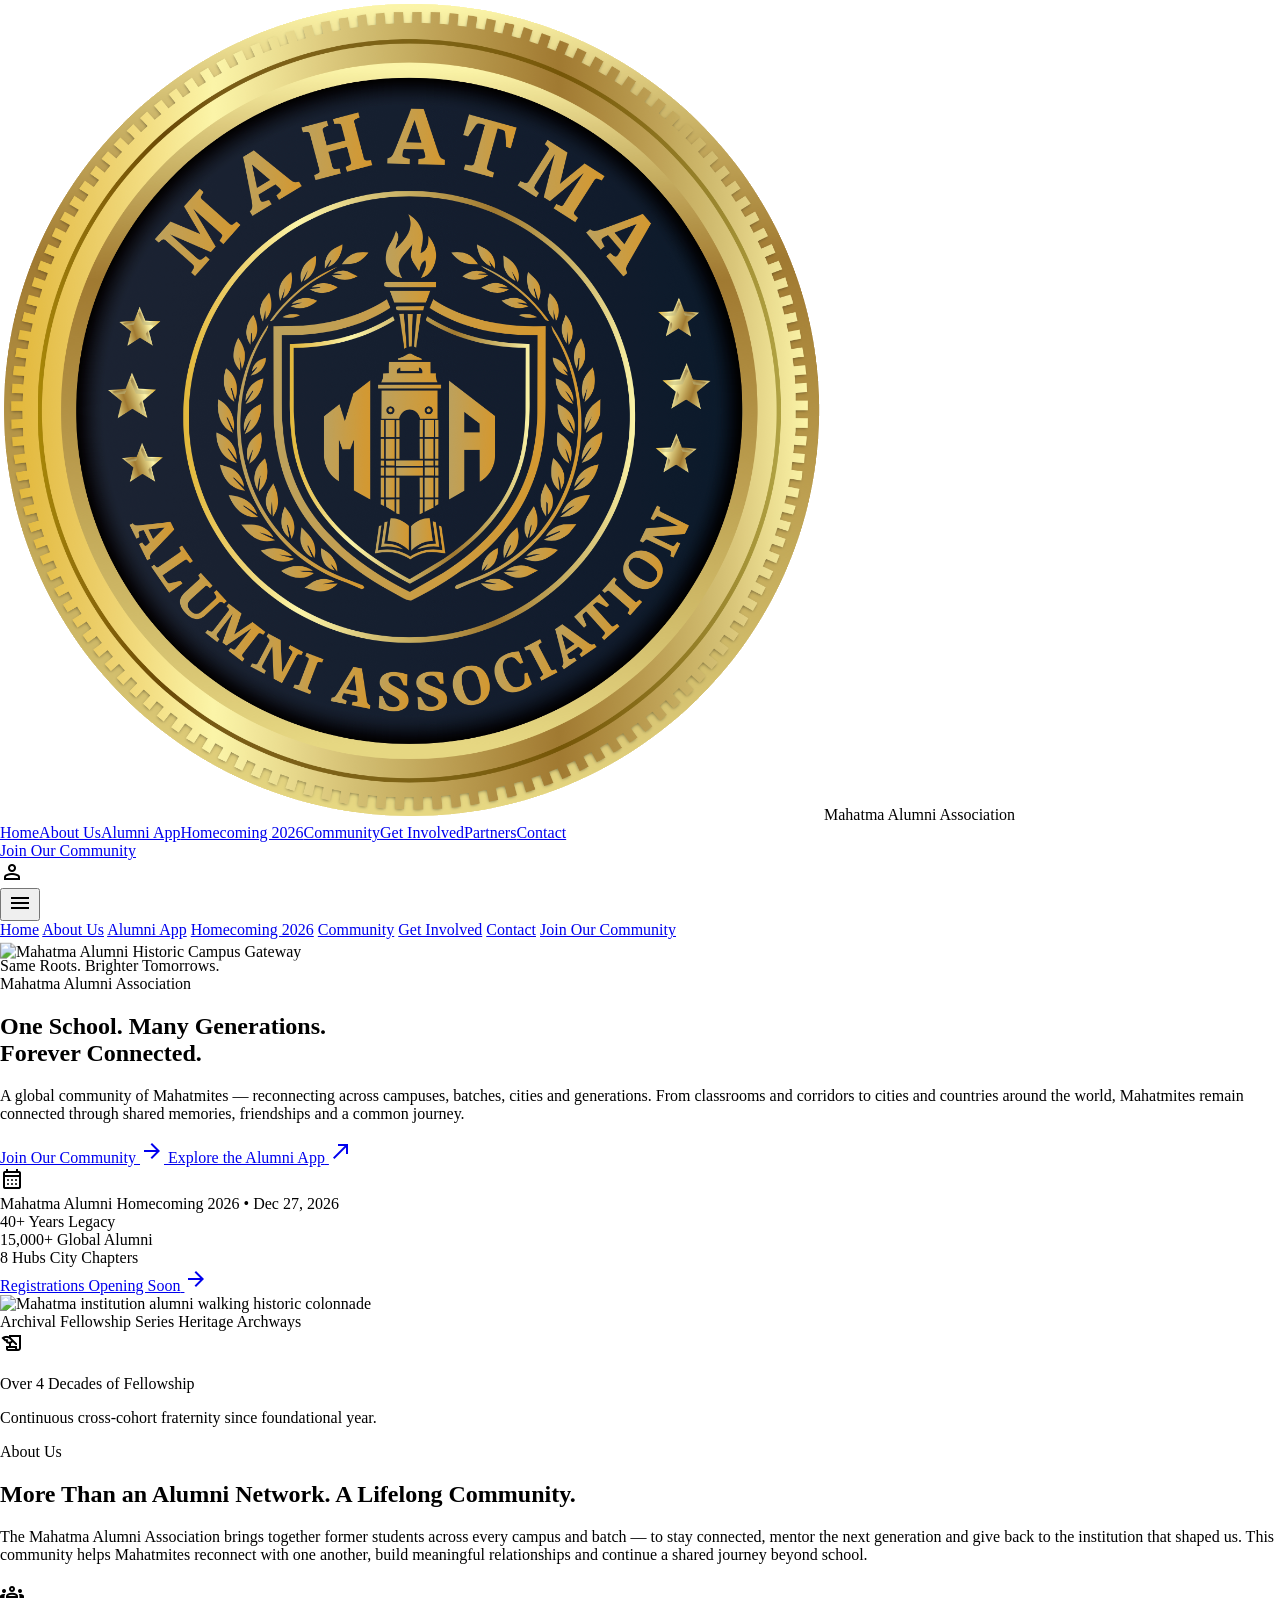
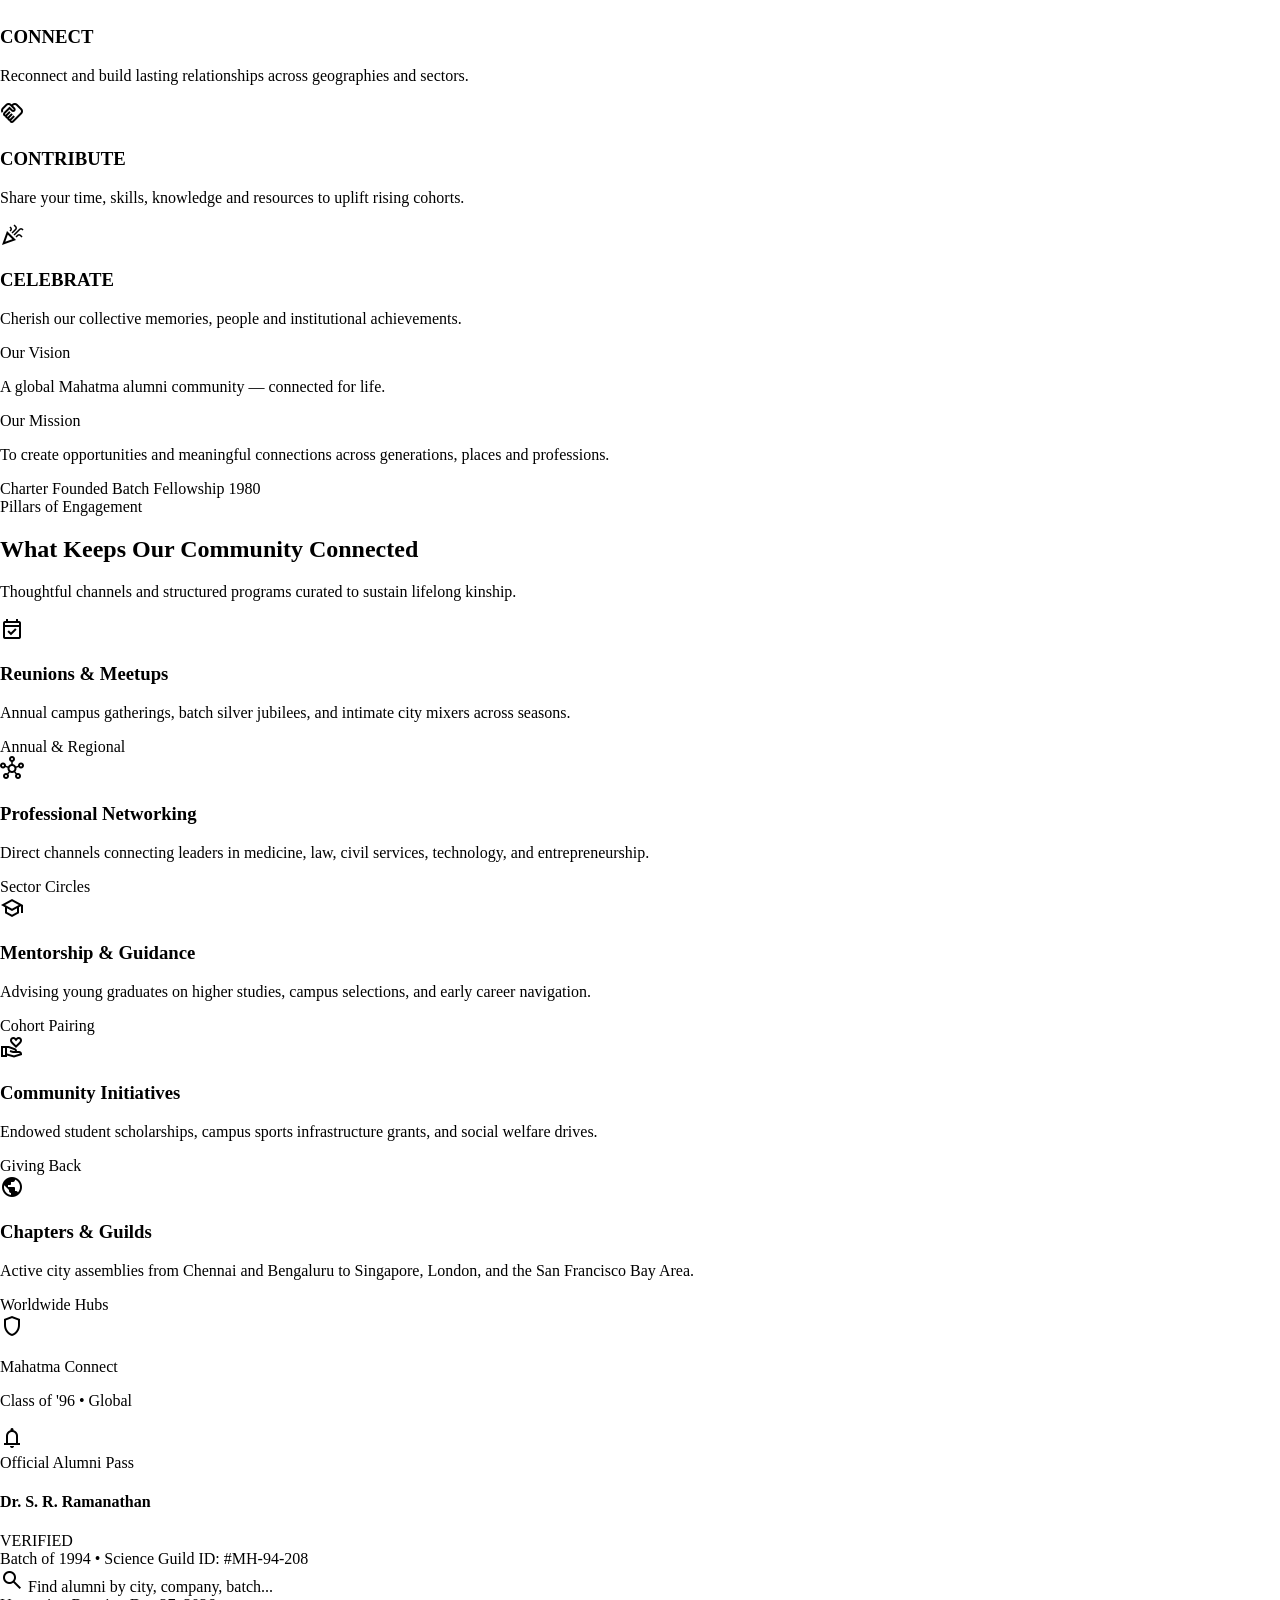
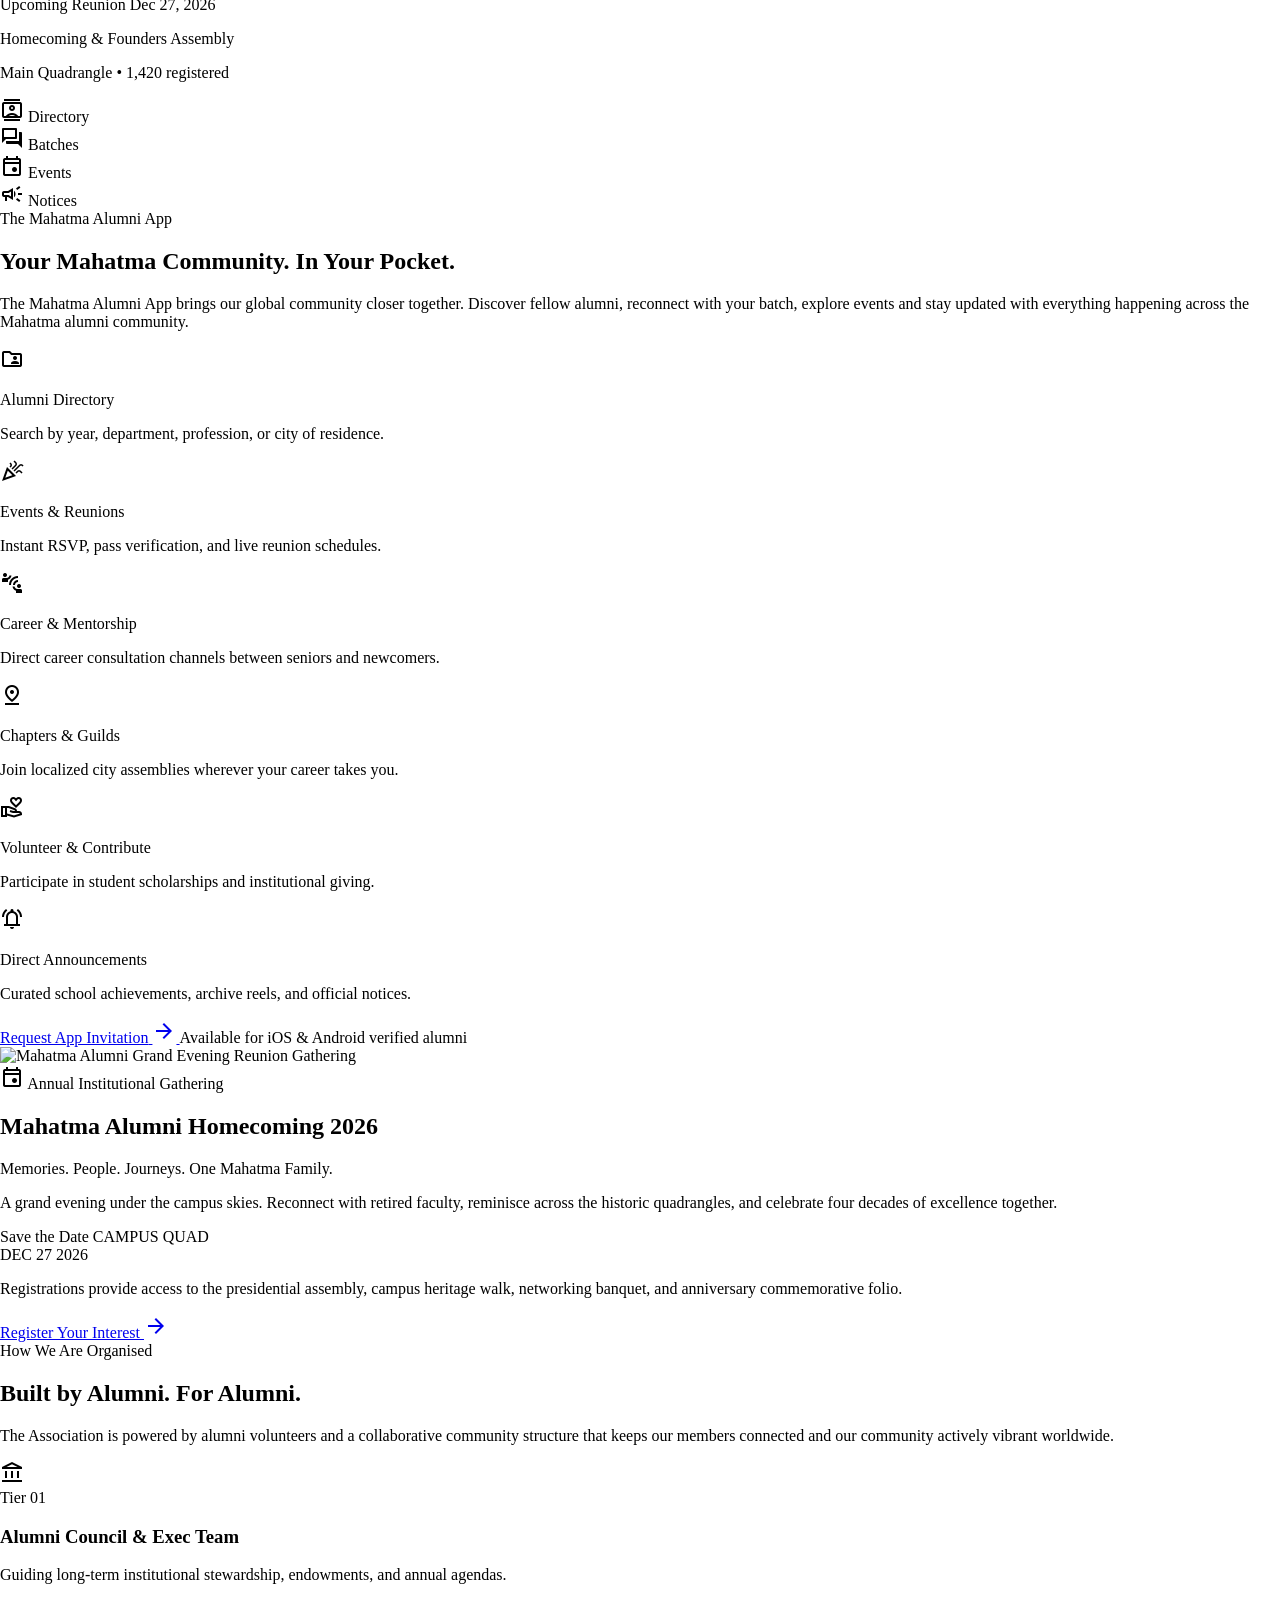
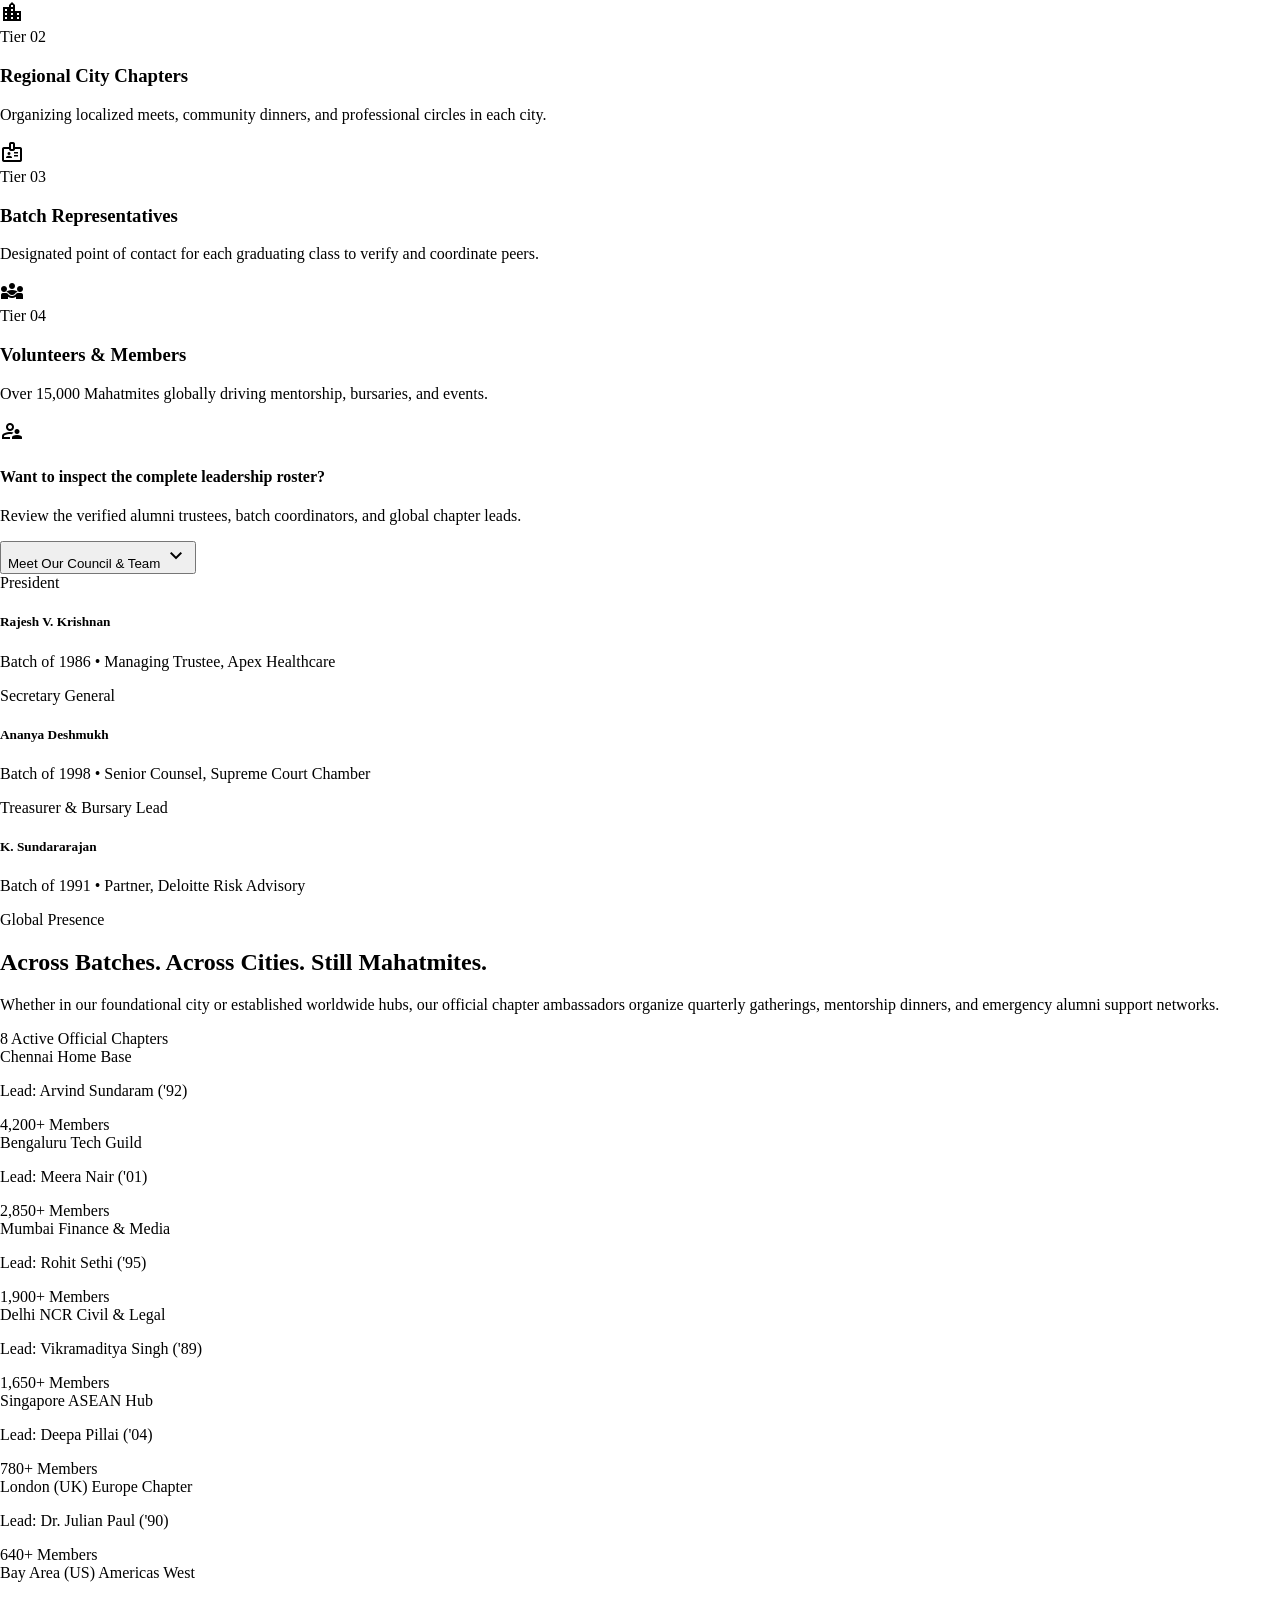
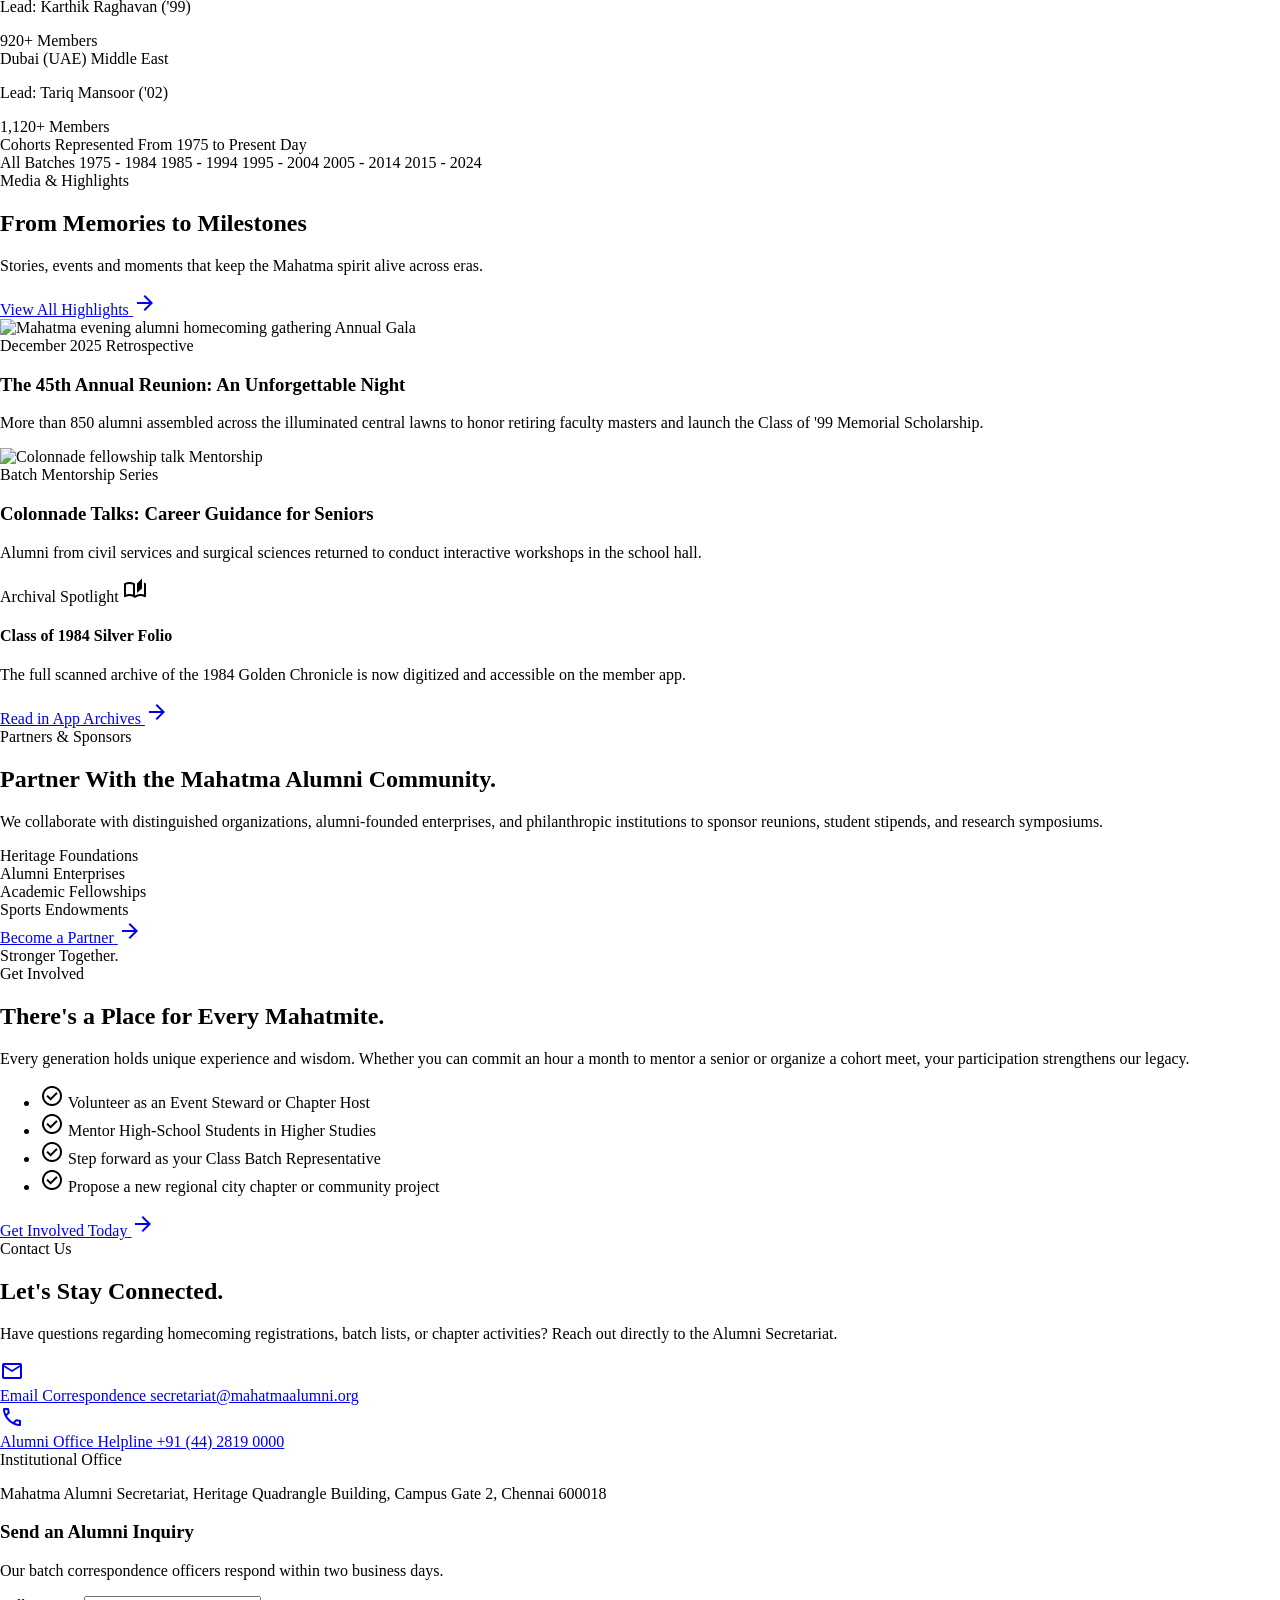
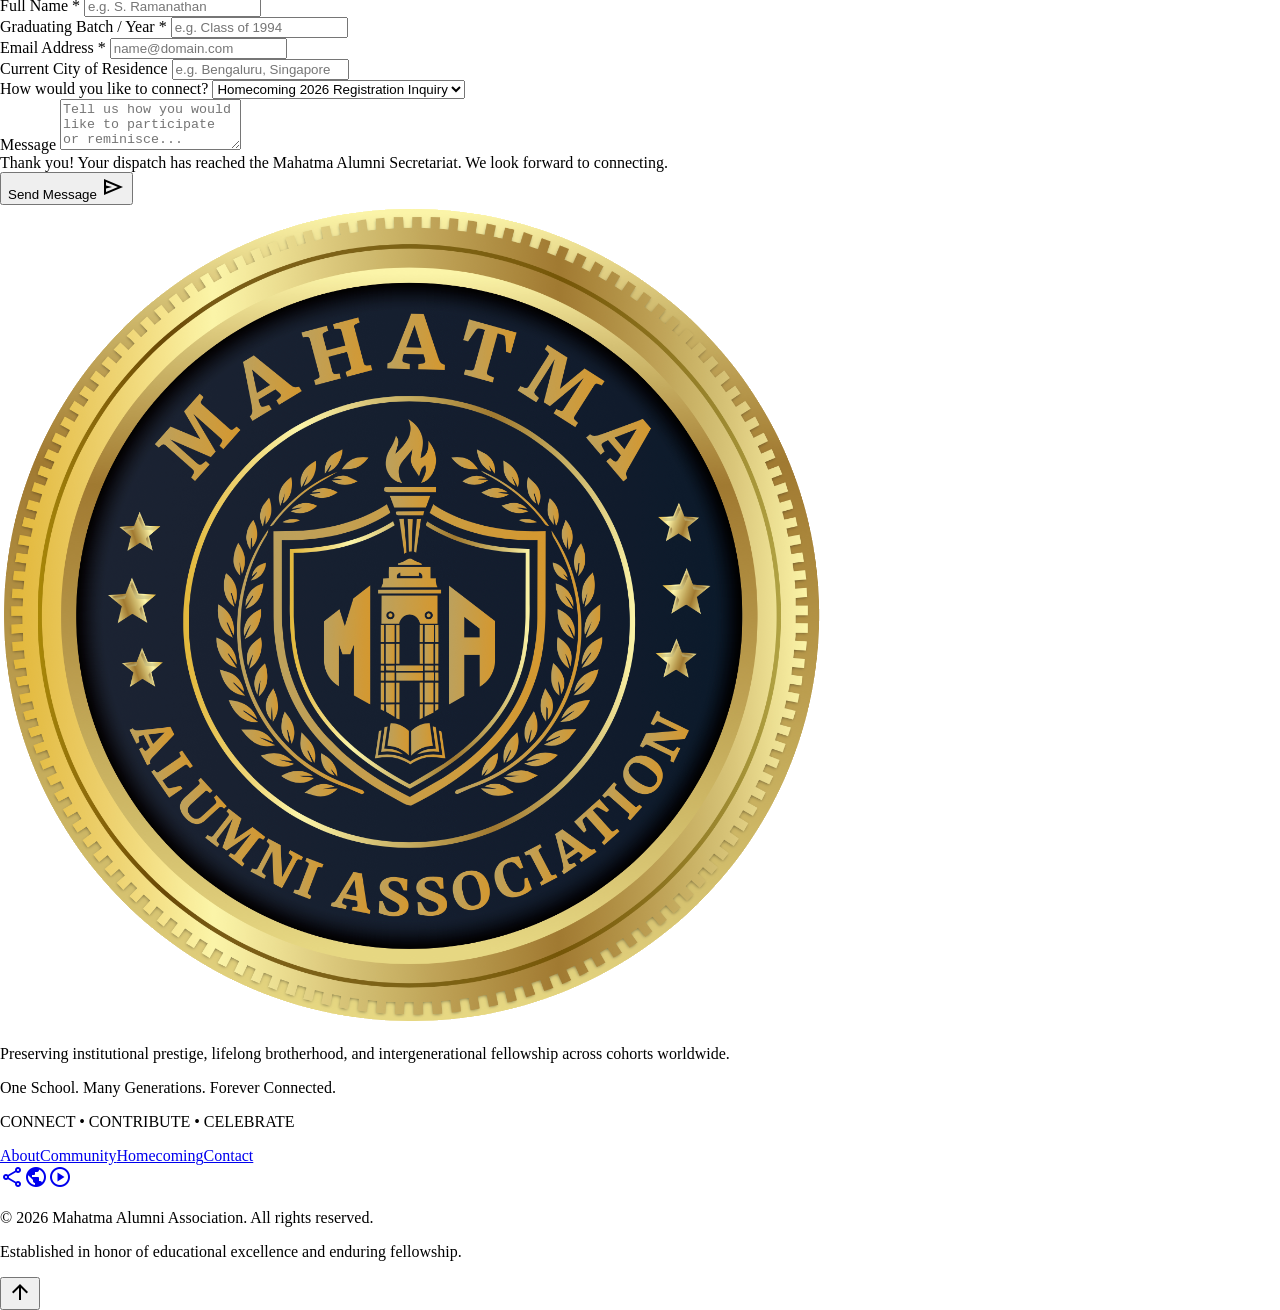
==== index.html @ b3f3a7ac "Initial commit: Mahatma Alumni Association landing page" ====
<!doctype html>

<html lang="en">
  <head>
    <meta charset="utf-8" />
    <meta content="width=device-width, initial-scale=1.0" name="viewport" />
    <meta content="web_standard" name="shell-type" />
    <link
      href="https://fonts.googleapis.com/css2?family=Material+Symbols+Outlined:opsz,wght,FILL,GRAD@20..48,100..700,0..1,-50..200"
      rel="stylesheet"
    />
    <link href="https://fonts.googleapis.com" rel="preconnect" />
    <link crossorigin="" href="https://fonts.gstatic.com" rel="preconnect" />
    <link
      href="https://fonts.googleapis.com/css2?family=DM+Sans:ital,opsz,wght@0,9..40,100..1000;1,9..40,100..1000&amp;family=Noto+Serif:ital,wght@0,100..900;1,100..900&amp;display=swap"
      rel="stylesheet"
    />
    <link
      href="https://fonts.googleapis.com/css2?family=Material+Symbols+Outlined:wght,FILL@100..700,0..1&amp;display=swap"
      rel="stylesheet"
    />
    <link
      rel="icon"
      type="image/png"
      href="assets/images/mahatma_alumni_logo.png"
    />
    <link rel="stylesheet" href="css/style.css" />
    <script src="https://cdn.tailwindcss.com"></script>
    <script src="js/tailwind-config.js"></script>
    <script
      src="https://mahatmaalumni.linkpc.net/widget/mahatma-alumni.js"
      async
    ></script>
    <!-- GSAP & ScrollTrigger CDN -->
    <script src="https://cdnjs.cloudflare.com/ajax/libs/gsap/3.12.5/gsap.min.js"></script>
    <script src="https://cdnjs.cloudflare.com/ajax/libs/gsap/3.12.5/ScrollTrigger.min.js"></script>
    <script src="js/main.js" defer></script>
  </head>
  <body class="bg-surface font-body-md text-on-surface antialiased">
    <!-- Top Scroll Progress Indicator -->
    <div
      id="scroll-progress"
      class="fixed top-0 left-0 h-1 bg-gradient-to-r from-[#C6A75E] via-[#dfc47e] to-[#C6A75E] z-[999] transition-all duration-75 w-0 pointer-events-none"
    ></div>
    <header
      id="header-nav"
      class="fixed top-0 left-0 w-full z-50 bg-primary-container border-b border-[#C6A75E]/20 shadow-[0_1px_8px_rgba(0,0,0,0.04)]"
    >
      <div
        class="h-20 w-full max-w-7xl mx-auto px-gutter-mobile lg:px-gutter flex items-center justify-between gap-space-md"
      >
        <div class="flex items-center gap-space-md shrink-0">
          <img
            alt="Mahatma Alumni Association Logo"
            class="h-10 w-auto object-contain shrink-0"
            src="assets/images/mahatma_alumni_logo.png"
          /><span
            class="hidden xl:block font-headline-sm text-headline-sm text-on-primary tracking-normal border-l border-[#C6A75E]/20 pl-space-md"
            >Mahatma Alumni Association</span
          >
        </div>
        <nav
          class="hidden xl:flex items-center gap-space-md h-full"
          data-active-classes="text-secondary-fixed border-b-2 border-secondary-fixed font-bold"
        >
          <a
            aria-current="page"
            class="h-full inline-flex items-center px-space-xs uppercase tracking-wider transition-colors text-secondary-fixed border-b-2 border-secondary-fixed font-bold"
            data-path="home"
            href="#"
            >Home</a
          ><a
            class="h-full inline-flex items-center px-space-xs font-label-md text-label-md uppercase tracking-wider text-on-primary-container hover:text-on-primary hover:border-b-2 hover:border-[#C6A75E] transition-colors"
            data-path="about-us"
            href="#about-us"
            >About Us</a
          ><a
            class="h-full inline-flex items-center px-space-xs font-label-md text-label-md uppercase tracking-wider text-on-primary-container hover:text-on-primary hover:border-b-2 hover:border-[#C6A75E] transition-colors"
            data-path="alumni-app"
            href="#alumni-app"
            >Alumni App</a
          ><a
            class="h-full inline-flex items-center px-space-xs font-label-md text-label-md uppercase tracking-wider text-on-primary-container hover:text-on-primary hover:border-b-2 hover:border-[#C6A75E] transition-colors"
            data-path="homecoming-2026"
            href="#homecoming-2026"
            >Homecoming 2026</a
          ><a
            class="h-full inline-flex items-center px-space-xs font-label-md text-label-md uppercase tracking-wider text-on-primary-container hover:text-on-primary hover:border-b-2 hover:border-[#C6A75E] transition-colors"
            data-path="community"
            href="#community"
            >Community</a
          ><a
            class="h-full inline-flex items-center px-space-xs font-label-md text-label-md uppercase tracking-wider text-on-primary-container hover:text-on-primary hover:border-b-2 hover:border-[#C6A75E] transition-colors"
            data-path="get-involved"
            href="#get-involved"
            >Get Involved</a
          ><a
            class="h-full inline-flex items-center px-space-xs font-label-md text-label-md uppercase tracking-wider text-on-primary-container hover:text-on-primary hover:border-b-2 hover:border-[#C6A75E] transition-colors"
            data-path="partners"
            href="#partners"
            >Partners</a
          ><a
            class="h-full inline-flex items-center px-space-xs font-label-md text-label-md uppercase tracking-wider text-on-primary-container hover:text-on-primary hover:border-b-2 hover:border-[#C6A75E] transition-colors"
            data-path="contact"
            href="#contact"
            >Contact</a
          >
        </nav>
        <div class="flex items-center gap-space-md shrink-0">
          <a
            class="hidden sm:inline-flex items-center justify-center px-space-md py-space-sm rounded-[10px] bg-secondary-fixed text-primary font-label-md text-label-md uppercase font-bold tracking-wider hover:bg-secondary-fixed-dim transition-colors"
            data-path="join"
            href="#about-us"
            >Join Our Community</a
          >
          <div
            class="w-8 h-8 rounded-full bg-primary flex items-center justify-center"
          >
            <span class="material-symbols-outlined text-on-primary text-[18px]"
              >person</span
            >
          </div>
          <button
            id="mobile-menu-toggle"
            aria-label="Toggle Navigation Menu"
            class="xl:hidden inline-flex items-center justify-center p-space-xs text-on-primary hover:text-secondary-fixed focus:outline-none"
            type="button"
          >
            <span class="material-symbols-outlined text-[28px]">menu</span>
          </button>
        </div>
      </div>
      <!-- Mobile Navigation Drawer -->
      <div
        id="mobile-menu"
        class="hidden xl:hidden bg-primary-container border-t border-[#C6A75E]/20 px-gutter-mobile py-4 flex flex-col gap-3 shadow-lg"
      >
        <a
          class="py-2 text-secondary-fixed font-bold uppercase tracking-wider"
          href="#home"
          >Home</a
        >
        <a
          class="py-2 text-on-primary-container hover:text-on-primary uppercase tracking-wider font-label-md"
          href="#about-us"
          >About Us</a
        >
        <a
          class="py-2 text-on-primary-container hover:text-on-primary uppercase tracking-wider font-label-md"
          href="#alumni-app"
          >Alumni App</a
        >
        <a
          class="py-2 text-on-primary-container hover:text-on-primary uppercase tracking-wider font-label-md"
          href="#homecoming-2026"
          >Homecoming 2026</a
        >
        <a
          class="py-2 text-on-primary-container hover:text-on-primary uppercase tracking-wider font-label-md"
          href="#community"
          >Community</a
        >
        <a
          class="py-2 text-on-primary-container hover:text-on-primary uppercase tracking-wider font-label-md"
          href="#get-involved"
          >Get Involved</a
        >
        <a
          class="py-2 text-on-primary-container hover:text-on-primary uppercase tracking-wider font-label-md"
          href="#contact"
          >Contact</a
        >
        <a
          class="inline-flex items-center justify-center px-4 py-2.5 rounded-lg bg-secondary-fixed text-primary font-label-md uppercase font-bold tracking-wider hover:bg-secondary-fixed-dim transition-colors mt-2"
          href="#about-us"
          >Join Our Community</a
        >
      </div>
    </header>
    <main class="w-full pt-20 bg-surface min-h-screen">
      <div class="flex flex-col w-full">
        <!-- Link for handwritten accent font Caveat -->
        <link href="https://fonts.googleapis.com" rel="preconnect" />
        <link
          crossorigin=""
          href="https://fonts.gstatic.com"
          rel="preconnect"
        />
        <link
          href="https://fonts.googleapis.com/css2?family=Caveat:wght@500;700&amp;display=swap"
          rel="stylesheet"
        />
        <!-- 1. HERO SECTION -->
        <section
          class="relative w-full min-h-[680px] lg:h-[720px] flex items-center overflow-hidden bg-primary -mt-20 pt-20"
          id="home"
        >
          <div class="absolute inset-0 z-0">
            <img
              id="hero-bg-img"
              alt="Mahatma Alumni Historic Campus Gateway"
              class="w-full h-full object-cover object-center filter brightness-[0.78]"
              src="https://lh3.googleusercontent.com/aida-public/[base64]"
            />
            <div
              class="absolute inset-0 bg-gradient-to-r from-primary via-primary/85 to-primary/40 mix-blend-multiply"
            ></div>
            <div
              class="absolute inset-0 bg-gradient-to-t from-primary via-transparent to-primary/50"
            ></div>
          </div>
          <!-- Editorial Accent Ribbon -->
          <div
            id="hero-ribbon"
            class="absolute top-28 right-8 lg:right-24 z-10 hidden md:flex items-center gap-3 floating-badge"
          >
            <span class="w-8 h-[1px] bg-secondary-fixed"></span>
            <span
              class="font-['Caveat'] text-2xl lg:text-3xl text-secondary-fixed tracking-wide select-none drop-shadow-sm"
              >Same Roots. Brighter Tomorrows.</span
            >
          </div>
          <div
            class="relative z-10 w-full max-w-7xl mx-auto px-gutter-mobile lg:px-gutter py-16 lg:py-24"
          >
            <div class="max-w-3xl flex flex-col items-start gap-6">
              <div id="hero-kicker" class="flex items-center gap-3">
                <span class="h-[2px] w-8 bg-secondary-fixed"></span>
                <span
                  class="font-label-md text-label-md uppercase tracking-[0.2em] text-secondary-fixed font-bold"
                  >Mahatma Alumni Association</span
                >
              </div>
              <h1
                id="hero-title"
                class="font-display-lg text-display-lg text-on-primary font-normal leading-[1.08] tracking-tight"
              >
                One School. Many Generations. <br />
                <span class="text-secondary-fixed italic font-normal"
                  >Forever Connected.</span
                >
              </h1>
              <p
                id="hero-desc"
                class="font-body-lg text-body-lg text-on-primary-container max-w-2xl leading-relaxed"
              >
                A global community of Mahatmites — reconnecting across campuses,
                batches, cities and generations. From classrooms and corridors
                to cities and countries around the world, Mahatmites remain
                connected through shared memories, friendships and a common
                journey.
              </p>
              <div id="hero-cta" class="flex flex-wrap items-center gap-4 pt-4">
                <a
                  class="btn-shimmer inline-flex items-center justify-center gap-3 px-8 py-3.5 rounded-lg bg-secondary-fixed text-primary font-label-md text-label-md uppercase tracking-wider font-bold shadow-md hover:bg-secondary-fixed-dim transition-all duration-300 transform hover:-translate-y-0.5"
                  href="#about-us"
                >
                  <span>Join Our Community</span>
                  <span class="material-symbols-outlined text-lg"
                    >arrow_forward</span
                  >
                </a>
                <a
                  class="inline-flex items-center justify-center gap-2 px-7 py-3.5 rounded-lg bg-primary-container/80 backdrop-blur-sm text-on-primary font-label-md text-label-md uppercase tracking-wider hover:bg-primary-container transition-all duration-300 border border-[#C6A75E]/20 transform hover:-translate-y-0.5"
                  href="#alumni-app"
                >
                  <span>Explore the Alumni App</span>
                  <span
                    class="material-symbols-outlined text-base text-secondary-fixed"
                    >north_east</span
                  >
                </a>
              </div>
            </div>
          </div>
        </section>
        <!-- 2. ANNOUNCEMENT STRIP & STATS COUNTER -->
        <aside
          class="w-full bg-primary-container text-on-primary py-4 px-gutter-mobile lg:px-gutter shadow-sm relative z-20 border-y border-[#C6A75E]/15"
        >
          <div
            class="max-w-7xl mx-auto flex flex-col lg:flex-row items-center justify-between gap-4 text-center md:text-left"
          >
            <div class="flex items-center gap-3">
              <div
                class="w-9 h-9 rounded-full bg-primary flex items-center justify-center text-secondary-fixed shrink-0 shadow-inner"
              >
                <span class="material-symbols-outlined text-base"
                  >calendar_month</span
                >
              </div>
              <div class="flex flex-col sm:flex-row sm:items-center sm:gap-2">
                <span
                  class="font-label-md text-label-md uppercase tracking-widest text-on-primary font-bold"
                  >Mahatma Alumni Homecoming 2026</span
                >
                <span
                  class="hidden sm:inline-block text-xs text-secondary-fixed font-semibold"
                  >• Dec 27, 2026</span
                >
              </div>
            </div>
            <!-- Live Animated Stat Counter -->
            <div class="flex items-center gap-5 sm:gap-8 text-center py-1">
              <div class="flex flex-col items-center">
                <span
                  class="font-headline-sm text-lg text-secondary-fixed font-bold stat-counter"
                  data-target="40"
                  data-suffix="+"
                  >40+</span
                >
                <span
                  class="font-caption text-[11px] uppercase tracking-wider text-on-primary-container"
                  >Years Legacy</span
                >
              </div>
              <div class="h-6 w-[1px] bg-[#C6A75E]/25"></div>
              <div class="flex flex-col items-center">
                <span
                  class="font-headline-sm text-lg text-secondary-fixed font-bold stat-counter"
                  data-target="15000"
                  data-suffix="+"
                  >15,000+</span
                >
                <span
                  class="font-caption text-[11px] uppercase tracking-wider text-on-primary-container"
                  >Global Alumni</span
                >
              </div>
              <div class="h-6 w-[1px] bg-[#C6A75E]/25"></div>
              <div class="flex flex-col items-center">
                <span
                  class="font-headline-sm text-lg text-secondary-fixed font-bold stat-counter"
                  data-target="8"
                  data-suffix=" Hubs"
                  >8 Hubs</span
                >
                <span
                  class="font-caption text-[11px] uppercase tracking-wider text-on-primary-container"
                  >City Chapters</span
                >
              </div>
            </div>
            <a
              class="inline-flex items-center gap-2 font-label-md text-label-md uppercase tracking-wider text-secondary-fixed hover:text-on-primary transition-colors group"
              href="#homecoming-2026"
            >
              <span>Registrations Opening Soon</span>
              <span
                class="material-symbols-outlined text-sm group-hover:translate-x-1.5 transition-transform"
                >arrow_forward</span
              >
            </a>
          </div>
        </aside>
        <!-- 3. ABOUT US -->
        <section
          class="w-full bg-surface-container-low text-on-surface py-24 lg:py-28 relative"
          id="about-us"
        >
          <div class="max-w-7xl mx-auto px-gutter-mobile lg:px-gutter">
            <div
              class="grid grid-cols-1 lg:grid-cols-12 gap-12 lg:gap-16 items-start"
            >
              <!-- Left Archival Photographic Plate -->
              <div class="lg:col-span-4 flex flex-col gap-4 gsap-about-photo">
                <div
                  class="relative p-3 bg-surface-container-lowest shadow-xl rounded-lg transform -rotate-1 card-hover-effect cursor-pointer"
                >
                  <div class="overflow-hidden rounded">
                    <img
                      alt="Mahatma institution alumni walking historic colonnade"
                      class="w-full h-80 lg:h-96 object-cover filter contrast-[1.05]"
                      src="https://lh3.googleusercontent.com/aida-public/[base64]"
                    />
                  </div>
                  <div
                    class="pt-3 pb-1 px-1 flex items-center justify-between font-caption text-caption text-on-surface-variant"
                  >
                    <span
                      class="uppercase tracking-widest text-[10px] font-semibold text-secondary"
                      >Archival Fellowship Series</span
                    >
                    <span>Heritage Archways</span>
                  </div>
                </div>
                <div
                  class="bg-surface-container-lowest p-5 rounded-lg shadow-sm flex items-center gap-4 card-hover-effect"
                >
                  <span
                    class="material-symbols-outlined text-secondary text-2xl"
                    >history_edu</span
                  >
                  <div>
                    <p
                      class="font-label-md text-label-md font-bold text-primary"
                    >
                      Over 4 Decades of Fellowship
                    </p>
                    <p
                      class="font-caption text-caption text-on-surface-variant"
                    >
                      Continuous cross-cohort fraternity since foundational
                      year.
                    </p>
                  </div>
                </div>
              </div>
              <!-- Center Narrative & Principles -->
              <div class="lg:col-span-5 flex flex-col gap-6 gsap-reveal-title">
                <div class="flex items-center gap-2">
                  <span class="w-6 h-[1.5px] bg-secondary"></span>
                  <span
                    class="font-label-md text-label-md uppercase tracking-widest text-secondary font-bold"
                    >About Us</span
                  >
                </div>
                <h2
                  class="font-headline-lg text-headline-lg text-primary leading-tight"
                >
                  More Than an Alumni Network. A Lifelong Community.
                </h2>
                <p
                  class="font-body-md text-body-md text-on-surface-variant leading-relaxed"
                >
                  The Mahatma Alumni Association brings together former students
                  across every campus and batch — to stay connected, mentor the
                  next generation and give back to the institution that shaped
                  us. This community helps Mahatmites reconnect with one
                  another, build meaningful relationships and continue a shared
                  journey beyond school.
                </p>
                <div class="flex flex-col gap-4 pt-2">
                  <!-- Connect -->
                  <div
                    class="gsap-about-card card-hover-effect flex items-start gap-4 p-4 rounded-lg bg-surface-container-lowest shadow-sm cursor-pointer"
                  >
                    <div
                      class="w-10 h-10 rounded-full bg-secondary-fixed flex items-center justify-center text-primary shrink-0 shadow-sm"
                    >
                      <span class="material-symbols-outlined text-xl"
                        >groups</span
                      >
                    </div>
                    <div class="flex flex-col">
                      <h3
                        class="font-headline-sm text-headline-sm text-primary"
                      >
                        CONNECT
                      </h3>
                      <p
                        class="font-body-sm text-body-sm text-on-surface-variant"
                      >
                        Reconnect and build lasting relationships across
                        geographies and sectors.
                      </p>
                    </div>
                  </div>
                  <!-- Contribute -->
                  <div
                    class="gsap-about-card card-hover-effect flex items-start gap-4 p-4 rounded-lg bg-surface-container-lowest shadow-sm cursor-pointer"
                  >
                    <div
                      class="w-10 h-10 rounded-full bg-secondary-fixed flex items-center justify-center text-primary shrink-0 shadow-sm"
                    >
                      <span class="material-symbols-outlined text-xl"
                        >handshake</span
                      >
                    </div>
                    <div class="flex flex-col">
                      <h3
                        class="font-headline-sm text-headline-sm text-primary"
                      >
                        CONTRIBUTE
                      </h3>
                      <p
                        class="font-body-sm text-body-sm text-on-surface-variant"
                      >
                        Share your time, skills, knowledge and resources to
                        uplift rising cohorts.
                      </p>
                    </div>
                  </div>
                  <!-- Celebrate -->
                  <div
                    class="gsap-about-card card-hover-effect flex items-start gap-4 p-4 rounded-lg bg-surface-container-lowest shadow-sm cursor-pointer"
                  >
                    <div
                      class="w-10 h-10 rounded-full bg-secondary-fixed flex items-center justify-center text-primary shrink-0 shadow-sm"
                    >
                      <span class="material-symbols-outlined text-xl"
                        >celebration</span
                      >
                    </div>
                    <div class="flex flex-col">
                      <h3
                        class="font-headline-sm text-headline-sm text-primary"
                      >
                        CELEBRATE
                      </h3>
                      <p
                        class="font-body-sm text-body-sm text-on-surface-variant"
                      >
                        Cherish our collective memories, people and
                        institutional achievements.
                      </p>
                    </div>
                  </div>
                </div>
              </div>
              <!-- Right Vision & Mission Plaque -->
              <div
                class="lg:col-span-3 flex flex-col gap-6 bg-primary-container text-on-primary p-7 rounded-xl shadow-lg relative overflow-hidden card-hover-effect"
              >
                <div
                  class="pulse-aura absolute -top-10 -right-10 w-32 h-32 bg-secondary/25 rounded-full blur-2xl pointer-events-none"
                ></div>
                <div class="flex flex-col gap-2">
                  <span
                    class="font-label-md text-label-md uppercase tracking-widest text-secondary-fixed font-semibold"
                    >Our Vision</span
                  >
                  <p
                    class="font-headline-sm text-headline-sm text-on-primary leading-snug"
                  >
                    A global Mahatma alumni community — connected for life.
                  </p>
                </div>
                <div class="w-full h-[1px] bg-secondary-fixed/20 my-2"></div>
                <div class="flex flex-col gap-2">
                  <span
                    class="font-label-md text-label-md uppercase tracking-widest text-secondary-fixed font-semibold"
                    >Our Mission</span
                  >
                  <p
                    class="font-body-md text-body-md text-on-primary-container leading-relaxed"
                  >
                    To create opportunities and meaningful connections across
                    generations, places and professions.
                  </p>
                </div>
                <div class="pt-6 mt-auto">
                  <div
                    class="p-4 rounded-lg bg-primary text-secondary-fixed flex flex-col gap-1"
                  >
                    <span
                      class="font-caption text-caption tracking-widest uppercase text-on-primary-container"
                      >Charter Founded</span
                    >
                    <span
                      class="font-headline-sm text-headline-sm text-secondary-fixed"
                      >Batch Fellowship 1980</span
                    >
                  </div>
                </div>
              </div>
            </div>
          </div>
        </section>
        <!-- 4. WHAT KEEPS OUR COMMUNITY CONNECTED -->
        <section
          id="pillars"
          class="w-full bg-surface-container-lowest text-on-surface py-24"
        >
          <div class="max-w-7xl mx-auto px-gutter-mobile lg:px-gutter">
            <div
              class="text-center max-w-2xl mx-auto flex flex-col items-center gap-3 mb-16 gsap-reveal-title"
            >
              <span
                class="font-label-md text-label-md uppercase tracking-[0.2em] text-secondary font-bold"
                >Pillars of Engagement</span
              >
              <h2 class="font-display-sm text-display-sm text-primary">
                What Keeps Our Community Connected
              </h2>
              <p class="font-body-md text-body-md text-on-surface-variant">
                Thoughtful channels and structured programs curated to sustain
                lifelong kinship.
              </p>
            </div>
            <div class="grid grid-cols-1 sm:grid-cols-2 lg:grid-cols-5 gap-6">
              <!-- Pillar 1 -->
              <div
                class="gsap-pillar-card card-hover-effect bg-surface p-6 rounded-xl shadow-sm hover:shadow-md transition-shadow flex flex-col justify-between h-full group cursor-pointer border border-[#C6A75E]/10"
              >
                <div>
                  <div
                    class="w-12 h-12 rounded-lg bg-surface-container-high flex items-center justify-center text-primary group-hover:bg-secondary-fixed transition-colors mb-5"
                  >
                    <span class="material-symbols-outlined text-2xl"
                      >event_available</span
                    >
                  </div>
                  <h3
                    class="font-headline-sm text-headline-sm text-primary mb-2"
                  >
                    Reunions &amp; Meetups
                  </h3>
                  <p
                    class="font-body-sm text-body-sm text-on-surface-variant leading-relaxed"
                  >
                    Annual campus gatherings, batch silver jubilees, and
                    intimate city mixers across seasons.
                  </p>
                </div>
                <span
                  class="font-caption text-caption text-secondary font-semibold uppercase tracking-wider pt-6 inline-flex items-center gap-1"
                >
                  Annual &amp; Regional
                </span>
              </div>
              <!-- Pillar 2 -->
              <div
                class="gsap-pillar-card card-hover-effect bg-surface p-6 rounded-xl shadow-sm hover:shadow-md transition-shadow flex flex-col justify-between h-full group cursor-pointer border border-[#C6A75E]/10"
              >
                <div>
                  <div
                    class="w-12 h-12 rounded-lg bg-surface-container-high flex items-center justify-center text-primary group-hover:bg-secondary-fixed transition-colors mb-5"
                  >
                    <span class="material-symbols-outlined text-2xl">hub</span>
                  </div>
                  <h3
                    class="font-headline-sm text-headline-sm text-primary mb-2"
                  >
                    Professional Networking
                  </h3>
                  <p
                    class="font-body-sm text-body-sm text-on-surface-variant leading-relaxed"
                  >
                    Direct channels connecting leaders in medicine, law, civil
                    services, technology, and entrepreneurship.
                  </p>
                </div>
                <span
                  class="font-caption text-caption text-secondary font-semibold uppercase tracking-wider pt-6 inline-flex items-center gap-1"
                >
                  Sector Circles
                </span>
              </div>
              <!-- Pillar 3 -->
              <div
                class="gsap-pillar-card card-hover-effect bg-surface p-6 rounded-xl shadow-sm hover:shadow-md transition-shadow flex flex-col justify-between h-full group cursor-pointer border border-[#C6A75E]/10"
              >
                <div>
                  <div
                    class="w-12 h-12 rounded-lg bg-surface-container-high flex items-center justify-center text-primary group-hover:bg-secondary-fixed transition-colors mb-5"
                  >
                    <span class="material-symbols-outlined text-2xl"
                      >school</span
                    >
                  </div>
                  <h3
                    class="font-headline-sm text-headline-sm text-primary mb-2"
                  >
                    Mentorship &amp; Guidance
                  </h3>
                  <p
                    class="font-body-sm text-body-sm text-on-surface-variant leading-relaxed"
                  >
                    Advising young graduates on higher studies, campus
                    selections, and early career navigation.
                  </p>
                </div>
                <span
                  class="font-caption text-caption text-secondary font-semibold uppercase tracking-wider pt-6 inline-flex items-center gap-1"
                >
                  Cohort Pairing
                </span>
              </div>
              <!-- Pillar 4 -->
              <div
                class="gsap-pillar-card card-hover-effect bg-surface p-6 rounded-xl shadow-sm hover:shadow-md transition-shadow flex flex-col justify-between h-full group cursor-pointer border border-[#C6A75E]/10"
              >
                <div>
                  <div
                    class="w-12 h-12 rounded-lg bg-surface-container-high flex items-center justify-center text-primary group-hover:bg-secondary-fixed transition-colors mb-5"
                  >
                    <span class="material-symbols-outlined text-2xl"
                      >volunteer_activism</span
                    >
                  </div>
                  <h3
                    class="font-headline-sm text-headline-sm text-primary mb-2"
                  >
                    Community Initiatives
                  </h3>
                  <p
                    class="font-body-sm text-body-sm text-on-surface-variant leading-relaxed"
                  >
                    Endowed student scholarships, campus sports infrastructure
                    grants, and social welfare drives.
                  </p>
                </div>
                <span
                  class="font-caption text-caption text-secondary font-semibold uppercase tracking-wider pt-6 inline-flex items-center gap-1"
                >
                  Giving Back
                </span>
              </div>
              <!-- Pillar 5 -->
              <div
                class="gsap-pillar-card card-hover-effect bg-surface p-6 rounded-xl shadow-sm hover:shadow-md transition-shadow flex flex-col justify-between h-full group cursor-pointer border border-[#C6A75E]/10"
              >
                <div>
                  <div
                    class="w-12 h-12 rounded-lg bg-surface-container-high flex items-center justify-center text-primary group-hover:bg-secondary-fixed transition-colors mb-5"
                  >
                    <span class="material-symbols-outlined text-2xl"
                      >public</span
                    >
                  </div>
                  <h3
                    class="font-headline-sm text-headline-sm text-primary mb-2"
                  >
                    Chapters &amp; Guilds
                  </h3>
                  <p
                    class="font-body-sm text-body-sm text-on-surface-variant leading-relaxed"
                  >
                    Active city assemblies from Chennai and Bengaluru to
                    Singapore, London, and the San Francisco Bay Area.
                  </p>
                </div>
                <span
                  class="font-caption text-caption text-secondary font-semibold uppercase tracking-wider pt-6 inline-flex items-center gap-1"
                >
                  Worldwide Hubs
                </span>
              </div>
            </div>
          </div>
        </section>
        <!-- 5. THE MAHATMA ALUMNI APP -->
        <section
          class="w-full bg-surface-container-low py-24 relative overflow-hidden"
          id="alumni-app"
        >
          <div class="max-w-7xl mx-auto px-gutter-mobile lg:px-gutter">
            <div
              class="grid grid-cols-1 lg:grid-cols-12 gap-12 lg:gap-16 items-center"
            >
              <!-- Mobile Mockup Presentation -->
              <div class="lg:col-span-5 flex justify-center order-2 lg:order-1">
                <div
                  class="gsap-app-phone floating-mockup w-full max-w-sm bg-primary-container p-4 rounded-[40px] shadow-2xl relative"
                >
                  <div
                    class="w-full bg-surface rounded-[32px] overflow-hidden p-4 flex flex-col gap-4 text-on-surface shadow-inner"
                  >
                    <!-- Mockup App Header -->
                    <div
                      class="flex items-center justify-between pb-3 bg-surface-container px-2 rounded-xl"
                    >
                      <div class="flex items-center gap-2">
                        <div
                          class="w-8 h-8 rounded-full bg-primary flex items-center justify-center text-secondary-fixed"
                        >
                          <span class="material-symbols-outlined text-sm"
                            >shield</span
                          >
                        </div>
                        <div>
                          <p
                            class="font-label-md text-[11px] font-bold text-primary leading-tight"
                          >
                            Mahatma Connect
                          </p>
                          <p
                            class="font-caption text-[10px] text-on-surface-variant"
                          >
                            Class of '96 • Global
                          </p>
                        </div>
                      </div>
                      <span
                        class="material-symbols-outlined text-primary text-xl"
                        >notifications</span
                      >
                    </div>
                    <!-- Mockup Digital Alumni Pass -->
                    <div
                      class="p-4 rounded-xl bg-gradient-to-br from-primary to-primary-container text-on-primary flex flex-col gap-3 shadow-md"
                    >
                      <div class="flex justify-between items-start">
                        <div>
                          <span
                            class="font-caption text-[10px] text-secondary-fixed uppercase tracking-wider"
                            >Official Alumni Pass</span
                          >
                          <h4 class="font-headline-sm text-sm text-on-primary">
                            Dr. S. R. Ramanathan
                          </h4>
                        </div>
                        <span
                          class="font-label-md text-[10px] bg-secondary-fixed text-primary px-2 py-0.5 rounded font-bold"
                          >VERIFIED</span
                        >
                      </div>
                      <div
                        class="flex justify-between items-end pt-2 text-[11px] text-on-primary-container font-caption"
                      >
                        <span>Batch of 1994 • Science Guild</span>
                        <span>ID: #MH-94-208</span>
                      </div>
                    </div>
                    <!-- Quick Search & Directory Tile -->
                    <div
                      class="flex items-center gap-2 px-3 py-2 bg-surface-container rounded-lg"
                    >
                      <span
                        class="material-symbols-outlined text-secondary text-base"
                        >search</span
                      >
                      <span
                        class="font-body-sm text-[12px] text-on-surface-variant"
                        >Find alumni by city, company, batch...</span
                      >
                    </div>
                    <!-- Batch Bulletin Item -->
                    <div
                      class="p-3 rounded-lg bg-surface-container-lowest shadow-sm flex flex-col gap-1"
                    >
                      <div class="flex items-center justify-between">
                        <span
                          class="font-label-md text-[10px] text-secondary font-bold uppercase"
                          >Upcoming Reunion</span
                        >
                        <span
                          class="font-caption text-[10px] text-on-surface-variant"
                          >Dec 27, 2026</span
                        >
                      </div>
                      <p
                        class="font-headline-sm text-xs text-primary font-semibold"
                      >
                        Homecoming &amp; Founders Assembly
                      </p>
                      <p
                        class="font-body-sm text-[11px] text-on-surface-variant"
                      >
                        Main Quadrangle • 1,420 registered
                      </p>
                    </div>
                    <div
                      class="grid grid-cols-4 gap-2 pt-1 text-center font-caption text-[10px] text-on-surface-variant"
                    >
                      <div
                        class="flex flex-col items-center gap-1 p-1 bg-surface-container rounded"
                      >
                        <span
                          class="material-symbols-outlined text-sm text-primary"
                          >contacts</span
                        >
                        <span>Directory</span>
                      </div>
                      <div
                        class="flex flex-col items-center gap-1 p-1 bg-surface-container rounded"
                      >
                        <span
                          class="material-symbols-outlined text-sm text-primary"
                          >forum</span
                        >
                        <span>Batches</span>
                      </div>
                      <div
                        class="flex flex-col items-center gap-1 p-1 bg-surface-container rounded"
                      >
                        <span
                          class="material-symbols-outlined text-sm text-primary"
                          >event</span
                        >
                        <span>Events</span>
                      </div>
                      <div
                        class="flex flex-col items-center gap-1 p-1 bg-surface-container rounded"
                      >
                        <span
                          class="material-symbols-outlined text-sm text-primary"
                          >campaign</span
                        >
                        <span>Notices</span>
                      </div>
                    </div>
                  </div>
                </div>
              </div>
              <!-- Copy & Feature Grid -->
              <div
                class="lg:col-span-7 flex flex-col gap-6 order-1 lg:order-2 gsap-reveal-title"
              >
                <div class="flex items-center gap-2">
                  <span class="w-6 h-[1.5px] bg-secondary"></span>
                  <span
                    class="font-label-md text-label-md uppercase tracking-widest text-secondary font-bold"
                    >The Mahatma Alumni App</span
                  >
                </div>
                <h2
                  class="font-headline-lg text-headline-lg text-primary leading-tight"
                >
                  Your Mahatma Community. In Your Pocket.
                </h2>
                <p
                  class="font-body-md text-body-md text-on-surface-variant leading-relaxed"
                >
                  The Mahatma Alumni App brings our global community closer
                  together. Discover fellow alumni, reconnect with your batch,
                  explore events and stay updated with everything happening
                  across the Mahatma alumni community.
                </p>
                <div class="grid grid-cols-1 sm:grid-cols-2 gap-4 pt-2">
                  <div
                    class="gsap-app-feature card-hover-effect cursor-pointer p-4 bg-surface-container-lowest rounded-lg shadow-sm flex items-start gap-3"
                  >
                    <span
                      class="material-symbols-outlined text-secondary text-xl"
                      >folder_shared</span
                    >
                    <div>
                      <p
                        class="font-label-md text-label-md font-bold text-primary"
                      >
                        Alumni Directory
                      </p>
                      <p
                        class="font-body-sm text-body-sm text-on-surface-variant"
                      >
                        Search by year, department, profession, or city of
                        residence.
                      </p>
                    </div>
                  </div>
                  <div
                    class="gsap-app-feature card-hover-effect cursor-pointer p-4 bg-surface-container-lowest rounded-lg shadow-sm flex items-start gap-3"
                  >
                    <span
                      class="material-symbols-outlined text-secondary text-xl"
                      >celebration</span
                    >
                    <div>
                      <p
                        class="font-label-md text-label-md font-bold text-primary"
                      >
                        Events &amp; Reunions
                      </p>
                      <p
                        class="font-body-sm text-body-sm text-on-surface-variant"
                      >
                        Instant RSVP, pass verification, and live reunion
                        schedules.
                      </p>
                    </div>
                  </div>
                  <div
                    class="gsap-app-feature card-hover-effect cursor-pointer p-4 bg-surface-container-lowest rounded-lg shadow-sm flex items-start gap-3"
                  >
                    <span
                      class="material-symbols-outlined text-secondary text-xl"
                      >connect_without_contact</span
                    >
                    <div>
                      <p
                        class="font-label-md text-label-md font-bold text-primary"
                      >
                        Career &amp; Mentorship
                      </p>
                      <p
                        class="font-body-sm text-body-sm text-on-surface-variant"
                      >
                        Direct career consultation channels between seniors and
                        newcomers.
                      </p>
                    </div>
                  </div>
                  <div
                    class="gsap-app-feature card-hover-effect cursor-pointer p-4 bg-surface-container-lowest rounded-lg shadow-sm flex items-start gap-3"
                  >
                    <span
                      class="material-symbols-outlined text-secondary text-xl"
                      >pin_drop</span
                    >
                    <div>
                      <p
                        class="font-label-md text-label-md font-bold text-primary"
                      >
                        Chapters &amp; Guilds
                      </p>
                      <p
                        class="font-body-sm text-body-sm text-on-surface-variant"
                      >
                        Join localized city assemblies wherever your career
                        takes you.
                      </p>
                    </div>
                  </div>
                  <div
                    class="gsap-app-feature card-hover-effect cursor-pointer p-4 bg-surface-container-lowest rounded-lg shadow-sm flex items-start gap-3"
                  >
                    <span
                      class="material-symbols-outlined text-secondary text-xl"
                      >volunteer_activism</span
                    >
                    <div>
                      <p
                        class="font-label-md text-label-md font-bold text-primary"
                      >
                        Volunteer &amp; Contribute
                      </p>
                      <p
                        class="font-body-sm text-body-sm text-on-surface-variant"
                      >
                        Participate in student scholarships and institutional
                        giving.
                      </p>
                    </div>
                  </div>
                  <div
                    class="gsap-app-feature card-hover-effect cursor-pointer p-4 bg-surface-container-lowest rounded-lg shadow-sm flex items-start gap-3"
                  >
                    <span
                      class="material-symbols-outlined text-secondary text-xl"
                      >notifications_active</span
                    >
                    <div>
                      <p
                        class="font-label-md text-label-md font-bold text-primary"
                      >
                        Direct Announcements
                      </p>
                      <p
                        class="font-body-sm text-body-sm text-on-surface-variant"
                      >
                        Curated school achievements, archive reels, and official
                        notices.
                      </p>
                    </div>
                  </div>
                </div>
                <div class="pt-4 flex items-center gap-4">
                  <a
                    class="inline-flex items-center gap-3 px-8 py-3.5 rounded-lg bg-primary text-on-primary font-label-md text-label-md uppercase tracking-wider font-bold shadow-md hover:bg-primary-container transition-all"
                    href="#contact"
                  >
                    <span>Request App Invitation</span>
                    <span
                      class="material-symbols-outlined text-sm text-secondary-fixed"
                      >arrow_forward</span
                    >
                  </a>
                  <span
                    class="font-caption text-caption text-on-surface-variant"
                    >Available for iOS &amp; Android verified alumni</span
                  >
                </div>
              </div>
            </div>
          </div>
        </section>
        <!-- 6. HOMECOMING 2026 BANNER -->
        <section
          class="relative w-full py-24 bg-primary text-on-primary overflow-hidden"
          id="homecoming-2026"
        >
          <div class="absolute inset-0 z-0">
            <img
              alt="Mahatma Alumni Grand Evening Reunion Gathering"
              class="w-full h-full object-cover object-center filter brightness-[0.4] saturate-[0.85]"
              src="https://lh3.googleusercontent.com/aida-public/[base64]"
            />
            <div
              class="absolute inset-0 bg-primary/75 mix-blend-multiply"
            ></div>
            <div
              class="absolute inset-0 bg-gradient-to-r from-primary via-primary/80 to-transparent"
            ></div>
          </div>
          <div
            class="relative z-10 max-w-7xl mx-auto px-gutter-mobile lg:px-gutter"
          >
            <div class="grid grid-cols-1 lg:grid-cols-12 gap-8 items-center">
              <div class="lg:col-span-7 flex flex-col gap-4 gsap-reveal-title">
                <div
                  class="inline-flex items-center gap-2 px-3 py-1 rounded bg-secondary-fixed/20 text-secondary-fixed w-fit"
                >
                  <span class="material-symbols-outlined text-sm">event</span>
                  <span
                    class="font-label-md text-[11px] uppercase tracking-widest font-bold"
                    >Annual Institutional Gathering</span
                  >
                </div>
                <h2
                  class="font-display-sm text-display-sm text-on-primary font-normal"
                >
                  Mahatma Alumni Homecoming 2026
                </h2>
                <p
                  class="font-headline-sm text-headline-sm text-secondary-fixed font-normal"
                >
                  Memories. People. Journeys. One Mahatma Family.
                </p>
                <p
                  class="font-body-md text-body-md text-on-primary-container max-w-xl"
                >
                  A grand evening under the campus skies. Reconnect with retired
                  faculty, reminisce across the historic quadrangles, and
                  celebrate four decades of excellence together.
                </p>
              </div>
              <div
                class="lg:col-span-5 flex flex-col items-start lg:items-end justify-center"
              >
                <div
                  class="p-8 rounded-2xl bg-primary-container/90 backdrop-blur-md shadow-2xl flex flex-col gap-5 w-full max-w-md card-hover-effect"
                >
                  <div class="flex items-center justify-between">
                    <span
                      class="font-label-md text-label-md uppercase tracking-wider text-secondary-fixed font-bold"
                      >Save the Date</span
                    >
                    <span
                      class="px-2.5 py-0.5 rounded bg-secondary-fixed text-primary font-label-md text-[11px] font-bold"
                      >CAMPUS QUAD</span
                    >
                  </div>
                  <div class="flex items-baseline gap-2">
                    <span
                      class="font-display-sm text-display-sm text-on-primary font-normal"
                      >DEC 27</span
                    >
                    <span
                      class="font-headline-md text-headline-md text-secondary-fixed"
                      >2026</span
                    >
                  </div>
                  <p
                    class="font-caption text-caption text-on-primary-container"
                  >
                    Registrations provide access to the presidential assembly,
                    campus heritage walk, networking banquet, and anniversary
                    commemorative folio.
                  </p>
                  <a
                    class="btn-shimmer inline-flex items-center justify-center gap-3 w-full py-4 rounded-lg bg-secondary-fixed text-primary font-label-md text-label-md uppercase tracking-wider font-bold shadow-lg hover:bg-secondary-fixed-dim transition-all text-center"
                    href="#contact"
                  >
                    <span>Register Your Interest</span>
                    <span class="material-symbols-outlined text-lg"
                      >arrow_forward</span
                    >
                  </a>
                </div>
              </div>
            </div>
          </div>
        </section>
        <!-- 7. HOW WE ARE ORGANISED (ORGANISATION STRUCTURE) -->
        <section class="w-full bg-surface-container-low text-on-surface py-24">
          <div
            class="max-w-7xl mx-auto px-gutter-mobile lg:px-gutter flex flex-col gap-14"
          >
            <div class="max-w-3xl flex flex-col gap-3 gsap-reveal-title">
              <div class="flex items-center gap-2">
                <span class="w-6 h-[1.5px] bg-secondary"></span>
                <span
                  class="font-label-md text-label-md uppercase tracking-widest text-secondary font-bold"
                  >How We Are Organised</span
                >
              </div>
              <h2 class="font-headline-lg text-headline-lg text-primary">
                Built by Alumni. For Alumni.
              </h2>
              <p class="font-body-md text-body-md text-on-surface-variant">
                The Association is powered by alumni volunteers and a
                collaborative community structure that keeps our members
                connected and our community actively vibrant worldwide.
              </p>
            </div>
            <!-- Horizontal Flow Diagram -->
            <div class="grid grid-cols-1 md:grid-cols-4 gap-4 relative">
              <!-- Step 1 -->
              <div
                class="gsap-tier-card card-hover-effect bg-surface-container-lowest p-6 rounded-xl shadow-sm flex flex-col gap-3 relative group cursor-pointer"
              >
                <div
                  class="w-10 h-10 rounded-full bg-primary flex items-center justify-center text-secondary-fixed"
                >
                  <span class="material-symbols-outlined text-xl"
                    >account_balance</span
                  >
                </div>
                <span
                  class="font-caption text-[11px] uppercase tracking-wider text-secondary font-bold"
                  >Tier 01</span
                >
                <h3 class="font-headline-sm text-headline-sm text-primary">
                  Alumni Council &amp; Exec Team
                </h3>
                <p class="font-body-sm text-body-sm text-on-surface-variant">
                  Guiding long-term institutional stewardship, endowments, and
                  annual agendas.
                </p>
              </div>
              <!-- Step 2 -->
              <div
                class="gsap-tier-card card-hover-effect bg-surface-container-lowest p-6 rounded-xl shadow-sm flex flex-col gap-3 relative group cursor-pointer"
              >
                <div
                  class="w-10 h-10 rounded-full bg-primary flex items-center justify-center text-secondary-fixed"
                >
                  <span class="material-symbols-outlined text-xl"
                    >location_city</span
                  >
                </div>
                <span
                  class="font-caption text-[11px] uppercase tracking-wider text-secondary font-bold"
                  >Tier 02</span
                >
                <h3 class="font-headline-sm text-headline-sm text-primary">
                  Regional City Chapters
                </h3>
                <p class="font-body-sm text-body-sm text-on-surface-variant">
                  Organizing localized meets, community dinners, and
                  professional circles in each city.
                </p>
              </div>
              <!-- Step 3 -->
              <div
                class="gsap-tier-card card-hover-effect bg-surface-container-lowest p-6 rounded-xl shadow-sm flex flex-col gap-3 relative group cursor-pointer"
              >
                <div
                  class="w-10 h-10 rounded-full bg-primary flex items-center justify-center text-secondary-fixed"
                >
                  <span class="material-symbols-outlined text-xl">badge</span>
                </div>
                <span
                  class="font-caption text-[11px] uppercase tracking-wider text-secondary font-bold"
                  >Tier 03</span
                >
                <h3 class="font-headline-sm text-headline-sm text-primary">
                  Batch Representatives
                </h3>
                <p class="font-body-sm text-body-sm text-on-surface-variant">
                  Designated point of contact for each graduating class to
                  verify and coordinate peers.
                </p>
              </div>
              <!-- Step 4 -->
              <div
                class="gsap-tier-card card-hover-effect bg-surface-container-lowest p-6 rounded-xl shadow-sm flex flex-col gap-3 relative group cursor-pointer"
              >
                <div
                  class="w-10 h-10 rounded-full bg-secondary-fixed flex items-center justify-center text-primary"
                >
                  <span class="material-symbols-outlined text-xl"
                    >diversity_3</span
                  >
                </div>
                <span
                  class="font-caption text-[11px] uppercase tracking-wider text-secondary font-bold"
                  >Tier 04</span
                >
                <h3 class="font-headline-sm text-headline-sm text-primary">
                  Volunteers &amp; Members
                </h3>
                <p class="font-body-sm text-body-sm text-on-surface-variant">
                  Over 15,000 Mahatmites globally driving mentorship, bursaries,
                  and events.
                </p>
              </div>
            </div>
            <!-- Expandable Council Info Card -->
            <div
              class="bg-surface-container-lowest p-8 rounded-xl shadow-sm flex flex-col md:flex-row items-center justify-between gap-6"
            >
              <div class="flex items-center gap-4">
                <div
                  class="w-12 h-12 rounded-full bg-surface-container-high flex items-center justify-center text-secondary shrink-0"
                >
                  <span class="material-symbols-outlined text-2xl"
                    >supervisor_account</span
                  >
                </div>
                <div>
                  <h4 class="font-headline-sm text-headline-sm text-primary">
                    Want to inspect the complete leadership roster?
                  </h4>
                  <p class="font-body-sm text-body-sm text-on-surface-variant">
                    Review the verified alumni trustees, batch coordinators, and
                    global chapter leads.
                  </p>
                </div>
              </div>
              <button
                class="inline-flex items-center gap-2 px-6 py-3 rounded-lg bg-primary text-on-primary font-label-md text-label-md uppercase tracking-wider font-semibold hover:bg-primary-container transition-colors shrink-0"
                id="toggle-council-btn"
                type="button"
              >
                <span>Meet Our Council &amp; Team</span>
                <span
                  class="material-symbols-outlined text-sm transition-transform"
                  id="council-chevron"
                  >expand_more</span
                >
              </button>
            </div>
            <!-- Collapsible Drawer -->
            <div
              class="hidden grid-cols-1 md:grid-cols-3 gap-6 transition-all duration-300"
              id="council-drawer"
            >
              <div
                class="p-6 rounded-xl bg-surface-container-lowest shadow-sm flex flex-col gap-2"
              >
                <span
                  class="font-caption text-caption text-secondary font-bold uppercase"
                  >President</span
                >
                <h5 class="font-headline-sm text-headline-sm text-primary">
                  Rajesh V. Krishnan
                </h5>
                <p class="font-body-sm text-body-sm text-on-surface-variant">
                  Batch of 1986 • Managing Trustee, Apex Healthcare
                </p>
              </div>
              <div
                class="p-6 rounded-xl bg-surface-container-lowest shadow-sm flex flex-col gap-2"
              >
                <span
                  class="font-caption text-caption text-secondary font-bold uppercase"
                  >Secretary General</span
                >
                <h5 class="font-headline-sm text-headline-sm text-primary">
                  Ananya Deshmukh
                </h5>
                <p class="font-body-sm text-body-sm text-on-surface-variant">
                  Batch of 1998 • Senior Counsel, Supreme Court Chamber
                </p>
              </div>
              <div
                class="p-6 rounded-xl bg-surface-container-lowest shadow-sm flex flex-col gap-2"
              >
                <span
                  class="font-caption text-caption text-secondary font-bold uppercase"
                  >Treasurer &amp; Bursary Lead</span
                >
                <h5 class="font-headline-sm text-headline-sm text-primary">
                  K. Sundararajan
                </h5>
                <p class="font-body-sm text-body-sm text-on-surface-variant">
                  Batch of 1991 • Partner, Deloitte Risk Advisory
                </p>
              </div>
            </div>
          </div>
        </section>
        <!-- 8. GLOBAL CHAPTERS & CONNECTIONS -->
        <section
          class="w-full bg-surface-container-lowest text-on-surface py-24"
          id="community"
        >
          <div class="max-w-7xl mx-auto px-gutter-mobile lg:px-gutter">
            <div
              class="flex flex-col md:flex-row md:items-end justify-between gap-6 mb-12"
            >
              <div class="max-w-2xl flex flex-col gap-3 gsap-reveal-title">
                <div class="flex items-center gap-2">
                  <span class="w-6 h-[1.5px] bg-secondary"></span>
                  <span
                    class="font-label-md text-label-md uppercase tracking-widest text-secondary font-bold"
                    >Global Presence</span
                  >
                </div>
                <h2 class="font-display-sm text-display-sm text-primary">
                  Across Batches. Across Cities. Still Mahatmites.
                </h2>
                <p class="font-body-md text-body-md text-on-surface-variant">
                  Whether in our foundational city or established worldwide
                  hubs, our official chapter ambassadors organize quarterly
                  gatherings, mentorship dinners, and emergency alumni support
                  networks.
                </p>
              </div>
              <div
                class="flex items-center gap-2 font-caption text-caption text-on-surface-variant bg-surface-container px-4 py-2 rounded-lg"
              >
                <span
                  class="w-2.5 h-2.5 rounded-full bg-secondary-fixed-dim animate-pulse"
                ></span>
                <span>8 Active Official Chapters</span>
              </div>
            </div>
            <!-- City Chapters Grid -->
            <div
              class="grid grid-cols-2 sm:grid-cols-2 md:grid-cols-4 gap-4 mb-10"
            >
              <div
                class="gsap-chapter-card card-hover-effect cursor-pointer p-5 rounded-xl bg-surface shadow-sm hover:shadow-md transition-shadow flex flex-col gap-2"
              >
                <div class="flex justify-between items-start">
                  <span class="font-headline-sm text-headline-sm text-primary"
                    >Chennai</span
                  >
                  <span
                    class="font-caption text-[11px] px-2 py-0.5 rounded bg-surface-container-high text-primary font-semibold"
                    >Home Base</span
                  >
                </div>
                <p class="font-body-sm text-body-sm text-on-surface-variant">
                  Lead: Arvind Sundaram ('92)
                </p>
                <span
                  class="font-label-md text-label-md text-secondary font-bold mt-2"
                  >4,200+ Members</span
                >
              </div>
              <div
                class="gsap-chapter-card card-hover-effect cursor-pointer p-5 rounded-xl bg-surface shadow-sm hover:shadow-md transition-shadow flex flex-col gap-2"
              >
                <div class="flex justify-between items-start">
                  <span class="font-headline-sm text-headline-sm text-primary"
                    >Bengaluru</span
                  >
                  <span
                    class="font-caption text-[11px] px-2 py-0.5 rounded bg-surface-container-high text-primary font-semibold"
                    >Tech Guild</span
                  >
                </div>
                <p class="font-body-sm text-body-sm text-on-surface-variant">
                  Lead: Meera Nair ('01)
                </p>
                <span
                  class="font-label-md text-label-md text-secondary font-bold mt-2"
                  >2,850+ Members</span
                >
              </div>
              <div
                class="gsap-chapter-card card-hover-effect cursor-pointer p-5 rounded-xl bg-surface shadow-sm hover:shadow-md transition-shadow flex flex-col gap-2"
              >
                <div class="flex justify-between items-start">
                  <span class="font-headline-sm text-headline-sm text-primary"
                    >Mumbai</span
                  >
                  <span
                    class="font-caption text-[11px] px-2 py-0.5 rounded bg-surface-container-high text-primary font-semibold"
                    >Finance &amp; Media</span
                  >
                </div>
                <p class="font-body-sm text-body-sm text-on-surface-variant">
                  Lead: Rohit Sethi ('95)
                </p>
                <span
                  class="font-label-md text-label-md text-secondary font-bold mt-2"
                  >1,900+ Members</span
                >
              </div>
              <div
                class="gsap-chapter-card card-hover-effect cursor-pointer p-5 rounded-xl bg-surface shadow-sm hover:shadow-md transition-shadow flex flex-col gap-2"
              >
                <div class="flex justify-between items-start">
                  <span class="font-headline-sm text-headline-sm text-primary"
                    >Delhi NCR</span
                  >
                  <span
                    class="font-caption text-[11px] px-2 py-0.5 rounded bg-surface-container-high text-primary font-semibold"
                    >Civil &amp; Legal</span
                  >
                </div>
                <p class="font-body-sm text-body-sm text-on-surface-variant">
                  Lead: Vikramaditya Singh ('89)
                </p>
                <span
                  class="font-label-md text-label-md text-secondary font-bold mt-2"
                  >1,650+ Members</span
                >
              </div>
              <div
                class="gsap-chapter-card card-hover-effect cursor-pointer p-5 rounded-xl bg-surface shadow-sm hover:shadow-md transition-shadow flex flex-col gap-2"
              >
                <div class="flex justify-between items-start">
                  <span class="font-headline-sm text-headline-sm text-primary"
                    >Singapore</span
                  >
                  <span
                    class="font-caption text-[11px] px-2 py-0.5 rounded bg-surface-container-high text-primary font-semibold"
                    >ASEAN Hub</span
                  >
                </div>
                <p class="font-body-sm text-body-sm text-on-surface-variant">
                  Lead: Deepa Pillai ('04)
                </p>
                <span
                  class="font-label-md text-label-md text-secondary font-bold mt-2"
                  >780+ Members</span
                >
              </div>
              <div
                class="gsap-chapter-card card-hover-effect cursor-pointer p-5 rounded-xl bg-surface shadow-sm hover:shadow-md transition-shadow flex flex-col gap-2"
              >
                <div class="flex justify-between items-start">
                  <span class="font-headline-sm text-headline-sm text-primary"
                    >London (UK)</span
                  >
                  <span
                    class="font-caption text-[11px] px-2 py-0.5 rounded bg-surface-container-high text-primary font-semibold"
                    >Europe Chapter</span
                  >
                </div>
                <p class="font-body-sm text-body-sm text-on-surface-variant">
                  Lead: Dr. Julian Paul ('90)
                </p>
                <span
                  class="font-label-md text-label-md text-secondary font-bold mt-2"
                  >640+ Members</span
                >
              </div>
              <div
                class="gsap-chapter-card card-hover-effect cursor-pointer p-5 rounded-xl bg-surface shadow-sm hover:shadow-md transition-shadow flex flex-col gap-2"
              >
                <div class="flex justify-between items-start">
                  <span class="font-headline-sm text-headline-sm text-primary"
                    >Bay Area (US)</span
                  >
                  <span
                    class="font-caption text-[11px] px-2 py-0.5 rounded bg-surface-container-high text-primary font-semibold"
                    >Americas West</span
                  >
                </div>
                <p class="font-body-sm text-body-sm text-on-surface-variant">
                  Lead: Karthik Raghavan ('99)
                </p>
                <span
                  class="font-label-md text-label-md text-secondary font-bold mt-2"
                  >920+ Members</span
                >
              </div>
              <div
                class="gsap-chapter-card card-hover-effect cursor-pointer p-5 rounded-xl bg-surface shadow-sm hover:shadow-md transition-shadow flex flex-col gap-2"
              >
                <div class="flex justify-between items-start">
                  <span class="font-headline-sm text-headline-sm text-primary"
                    >Dubai (UAE)</span
                  >
                  <span
                    class="font-caption text-[11px] px-2 py-0.5 rounded bg-surface-container-high text-primary font-semibold"
                    >Middle East</span
                  >
                </div>
                <p class="font-body-sm text-body-sm text-on-surface-variant">
                  Lead: Tariq Mansoor ('02)
                </p>
                <span
                  class="font-label-md text-label-md text-secondary font-bold mt-2"
                  >1,120+ Members</span
                >
              </div>
            </div>
            <!-- Cohort Batch Timeline Filter Bar -->
            <div
              class="bg-surface-container p-6 rounded-2xl flex flex-col gap-4"
            >
              <div
                class="flex flex-col sm:flex-row sm:items-center justify-between gap-2"
              >
                <span
                  class="font-label-md text-label-md uppercase tracking-wider text-primary font-bold"
                  >Cohorts Represented</span
                >
                <span class="font-caption text-caption text-on-surface-variant"
                  >From 1975 to Present Day</span
                >
              </div>
              <div class="flex flex-wrap gap-2">
                <span
                  class="batch-pill px-3.5 py-1.5 rounded-lg bg-primary text-on-primary font-caption text-caption font-semibold cursor-pointer transition-all duration-200 shadow-sm"
                  >All Batches</span
                >
                <span
                  class="batch-pill px-3.5 py-1.5 rounded-lg bg-surface-container-lowest text-on-surface font-caption text-caption hover:bg-secondary-fixed hover:text-primary transition-all duration-200 cursor-pointer shadow-sm"
                  >1975 - 1984</span
                >
                <span
                  class="batch-pill px-3.5 py-1.5 rounded-lg bg-surface-container-lowest text-on-surface font-caption text-caption hover:bg-secondary-fixed hover:text-primary transition-all duration-200 cursor-pointer shadow-sm"
                  >1985 - 1994</span
                >
                <span
                  class="batch-pill px-3.5 py-1.5 rounded-lg bg-surface-container-lowest text-on-surface font-caption text-caption hover:bg-secondary-fixed hover:text-primary transition-all duration-200 cursor-pointer shadow-sm"
                  >1995 - 2004</span
                >
                <span
                  class="batch-pill px-3.5 py-1.5 rounded-lg bg-surface-container-lowest text-on-surface font-caption text-caption hover:bg-secondary-fixed hover:text-primary transition-all duration-200 cursor-pointer shadow-sm"
                  >2005 - 2014</span
                >
                <span
                  class="batch-pill px-3.5 py-1.5 rounded-lg bg-surface-container-lowest text-on-surface font-caption text-caption hover:bg-secondary-fixed hover:text-primary transition-all duration-200 cursor-pointer shadow-sm"
                  >2015 - 2024</span
                >
              </div>
            </div>
          </div>
        </section>
        <!-- 9. MEDIA & HIGHLIGHTS -->
        <section class="w-full bg-surface-container-low text-on-surface py-24">
          <div class="max-w-7xl mx-auto px-gutter-mobile lg:px-gutter">
            <div
              class="flex flex-col md:flex-row md:items-end justify-between gap-6 mb-12"
            >
              <div class="flex flex-col gap-3 gsap-reveal-title">
                <div class="flex items-center gap-2">
                  <span class="w-6 h-[1.5px] bg-secondary"></span>
                  <span
                    class="font-label-md text-label-md uppercase tracking-widest text-secondary font-bold"
                    >Media &amp; Highlights</span
                  >
                </div>
                <h2 class="font-display-sm text-display-sm text-primary">
                  From Memories to Milestones
                </h2>
                <p class="font-body-md text-body-md text-on-surface-variant">
                  Stories, events and moments that keep the Mahatma spirit alive
                  across eras.
                </p>
              </div>
              <a
                class="inline-flex items-center gap-2 font-label-md text-label-md uppercase tracking-wider text-primary hover:text-secondary font-bold group"
                href="#contact"
              >
                <span>View All Highlights</span>
                <span
                  class="material-symbols-outlined text-base group-hover:translate-x-1 transition-transform"
                  >arrow_forward</span
                >
              </a>
            </div>
            <!-- Asymmetric Editorial Photo Gallery -->
            <div class="grid grid-cols-1 md:grid-cols-12 gap-6">
              <!-- Large Feature Plate -->
              <div
                class="md:col-span-7 bg-surface-container-lowest rounded-xl overflow-hidden shadow-sm flex flex-col group card-hover-effect cursor-pointer"
              >
                <div class="relative overflow-hidden h-72 sm:h-96">
                  <img
                    alt="Mahatma evening alumni homecoming gathering"
                    class="w-full h-full object-cover group-hover:scale-[1.02] transition-transform duration-500"
                    src="https://lh3.googleusercontent.com/aida-public/[base64]"
                  />
                  <span
                    class="absolute top-4 left-4 px-3 py-1 rounded bg-primary text-secondary-fixed font-label-md text-[11px] font-bold tracking-wider uppercase"
                    >Annual Gala</span
                  >
                </div>
                <div class="p-6 flex flex-col gap-2">
                  <span
                    class="font-caption text-caption text-secondary font-semibold uppercase"
                    >December 2025 Retrospective</span
                  >
                  <h3 class="font-headline-md text-headline-md text-primary">
                    The 45th Annual Reunion: An Unforgettable Night
                  </h3>
                  <p class="font-body-sm text-body-sm text-on-surface-variant">
                    More than 850 alumni assembled across the illuminated
                    central lawns to honor retiring faculty masters and launch
                    the Class of '99 Memorial Scholarship.
                  </p>
                </div>
              </div>
              <!-- Right Side Stacking Cards -->
              <div class="md:col-span-5 flex flex-col gap-6">
                <div
                  class="bg-surface-container-lowest rounded-xl overflow-hidden shadow-sm flex flex-col group card-hover-effect cursor-pointer"
                >
                  <div class="relative overflow-hidden h-48">
                    <img
                      alt="Colonnade fellowship talk"
                      class="w-full h-full object-cover group-hover:scale-[1.02] transition-transform duration-500"
                      src="https://lh3.googleusercontent.com/aida-public/[base64]"
                    />
                    <span
                      class="absolute top-4 left-4 px-3 py-1 rounded bg-primary text-secondary-fixed font-label-md text-[11px] font-bold tracking-wider uppercase"
                      >Mentorship</span
                    >
                  </div>
                  <div class="p-5 flex flex-col gap-2">
                    <span
                      class="font-caption text-caption text-secondary font-semibold uppercase"
                      >Batch Mentorship Series</span
                    >
                    <h3 class="font-headline-sm text-headline-sm text-primary">
                      Colonnade Talks: Career Guidance for Seniors
                    </h3>
                    <p
                      class="font-body-sm text-body-sm text-on-surface-variant"
                    >
                      Alumni from civil services and surgical sciences returned
                      to conduct interactive workshops in the school hall.
                    </p>
                  </div>
                </div>
                <div
                  class="bg-surface-container-lowest p-6 rounded-xl shadow-sm flex flex-col gap-3 justify-between flex-grow card-hover-effect cursor-pointer"
                >
                  <div class="flex flex-col gap-2">
                    <div class="flex items-center justify-between">
                      <span
                        class="font-caption text-caption text-secondary font-bold uppercase tracking-wider"
                        >Archival Spotlight</span
                      >
                      <span
                        class="material-symbols-outlined text-secondary text-lg"
                        >auto_stories</span
                      >
                    </div>
                    <h4 class="font-headline-sm text-headline-sm text-primary">
                      Class of 1984 Silver Folio
                    </h4>
                    <p
                      class="font-body-sm text-body-sm text-on-surface-variant"
                    >
                      The full scanned archive of the 1984 Golden Chronicle is
                      now digitized and accessible on the member app.
                    </p>
                  </div>
                  <a
                    class="font-label-md text-label-md uppercase tracking-wider text-secondary font-bold inline-flex items-center gap-2 hover:underline"
                    href="#alumni-app"
                  >
                    <span>Read in App Archives</span>
                    <span class="material-symbols-outlined text-sm"
                      >arrow_forward</span
                    >
                  </a>
                </div>
              </div>
            </div>
          </div>
        </section>
        <!-- 10. PARTNERS & GET INVOLVED -->
        <section
          class="w-full bg-surface-container-lowest text-on-surface py-24"
          id="get-involved"
        >
          <div class="max-w-7xl mx-auto px-gutter-mobile lg:px-gutter">
            <div class="grid grid-cols-1 lg:grid-cols-12 gap-10">
              <!-- Left Column: Partners & Sponsors -->
              <div
                class="gsap-involved-card card-hover-effect lg:col-span-5 bg-surface-container-low p-8 lg:p-10 rounded-2xl flex flex-col justify-between shadow-sm"
                id="partners"
              >
                <div class="flex flex-col gap-4">
                  <div class="flex items-center gap-2">
                    <span class="w-6 h-[1.5px] bg-secondary"></span>
                    <span
                      class="font-label-md text-label-md uppercase tracking-widest text-secondary font-bold"
                      >Partners &amp; Sponsors</span
                    >
                  </div>
                  <h2 class="font-headline-lg text-headline-lg text-primary">
                    Partner With the Mahatma Alumni Community.
                  </h2>
                  <p
                    class="font-body-md text-body-md text-on-surface-variant leading-relaxed"
                  >
                    We collaborate with distinguished organizations,
                    alumni-founded enterprises, and philanthropic institutions
                    to sponsor reunions, student stipends, and research
                    symposiums.
                  </p>
                  <div class="grid grid-cols-2 gap-3 pt-3">
                    <div
                      class="p-3 bg-surface-container-lowest rounded-lg text-center card-hover-effect cursor-pointer"
                    >
                      <span class="font-headline-sm text-sm text-primary"
                        >Heritage Foundations</span
                      >
                    </div>
                    <div
                      class="p-3 bg-surface-container-lowest rounded-lg text-center card-hover-effect cursor-pointer"
                    >
                      <span class="font-headline-sm text-sm text-primary"
                        >Alumni Enterprises</span
                      >
                    </div>
                    <div
                      class="p-3 bg-surface-container-lowest rounded-lg text-center card-hover-effect cursor-pointer"
                    >
                      <span class="font-headline-sm text-sm text-primary"
                        >Academic Fellowships</span
                      >
                    </div>
                    <div
                      class="p-3 bg-surface-container-lowest rounded-lg text-center card-hover-effect cursor-pointer"
                    >
                      <span class="font-headline-sm text-sm text-primary"
                        >Sports Endowments</span
                      >
                    </div>
                  </div>
                </div>
                <div class="pt-8">
                  <a
                    class="btn-shimmer inline-flex items-center gap-2 px-6 py-3.5 rounded-lg bg-primary text-on-primary font-label-md text-label-md uppercase tracking-wider font-bold hover:bg-primary-container transition-colors"
                    href="#contact"
                  >
                    <span>Become a Partner</span>
                    <span
                      class="material-symbols-outlined text-base text-secondary-fixed"
                      >arrow_forward</span
                    >
                  </a>
                </div>
              </div>
              <!-- Right Column: Get Involved -->
              <div
                class="gsap-involved-card card-hover-effect lg:col-span-7 bg-primary-container text-on-primary p-8 lg:p-10 rounded-2xl shadow-xl flex flex-col justify-between relative overflow-hidden"
              >
                <!-- Handwritten Artistic Accent Accentuate -->
                <div class="absolute top-6 right-6 select-none opacity-85">
                  <span
                    class="font-['Caveat'] text-2xl lg:text-3xl text-secondary-fixed rotate-3 inline-block"
                    >Stronger Together.</span
                  >
                </div>
                <div class="flex flex-col gap-4 max-w-lg">
                  <div class="flex items-center gap-2">
                    <span class="w-6 h-[1.5px] bg-secondary-fixed"></span>
                    <span
                      class="font-label-md text-label-md uppercase tracking-widest text-secondary-fixed font-bold"
                      >Get Involved</span
                    >
                  </div>
                  <h2 class="font-headline-lg text-headline-lg text-on-primary">
                    There's a Place for Every Mahatmite.
                  </h2>
                  <p
                    class="font-body-md text-body-md text-on-primary-container leading-relaxed"
                  >
                    Every generation holds unique experience and wisdom. Whether
                    you can commit an hour a month to mentor a senior or
                    organize a cohort meet, your participation strengthens our
                    legacy.
                  </p>
                  <ul class="flex flex-col gap-3 pt-2">
                    <li class="flex items-center gap-3">
                      <span
                        class="material-symbols-outlined text-secondary-fixed text-lg"
                        >check_circle</span
                      >
                      <span class="font-body-sm text-body-sm text-on-primary"
                        >Volunteer as an Event Steward or Chapter Host</span
                      >
                    </li>
                    <li class="flex items-center gap-3">
                      <span
                        class="material-symbols-outlined text-secondary-fixed text-lg"
                        >check_circle</span
                      >
                      <span class="font-body-sm text-body-sm text-on-primary"
                        >Mentor High-School Students in Higher Studies</span
                      >
                    </li>
                    <li class="flex items-center gap-3">
                      <span
                        class="material-symbols-outlined text-secondary-fixed text-lg"
                        >check_circle</span
                      >
                      <span class="font-body-sm text-body-sm text-on-primary"
                        >Step forward as your Class Batch Representative</span
                      >
                    </li>
                    <li class="flex items-center gap-3">
                      <span
                        class="material-symbols-outlined text-secondary-fixed text-lg"
                        >check_circle</span
                      >
                      <span class="font-body-sm text-body-sm text-on-primary"
                        >Propose a new regional city chapter or community
                        project</span
                      >
                    </li>
                  </ul>
                </div>
                <div class="pt-8">
                  <a
                    class="btn-shimmer inline-flex items-center gap-3 px-8 py-3.5 rounded-lg bg-secondary-fixed text-primary font-label-md text-label-md uppercase tracking-wider font-bold shadow-md hover:bg-secondary-fixed-dim transition-colors"
                    href="#contact"
                  >
                    <span>Get Involved Today</span>
                    <span class="material-symbols-outlined text-base"
                      >arrow_forward</span
                    >
                  </a>
                </div>
              </div>
            </div>
          </div>
        </section>
        <!-- 11. CONTACT US -->
        <section
          class="w-full bg-surface-container-low text-on-surface py-24"
          id="contact"
        >
          <div class="max-w-7xl mx-auto px-gutter-mobile lg:px-gutter">
            <div class="grid grid-cols-1 lg:grid-cols-12 gap-12 lg:gap-16">
              <!-- Left: Direct Channels -->
              <div class="lg:col-span-5 flex flex-col gap-6 gsap-reveal-title">
                <div class="flex items-center gap-2">
                  <span class="w-6 h-[1.5px] bg-secondary"></span>
                  <span
                    class="font-label-md text-label-md uppercase tracking-widest text-secondary font-bold"
                    >Contact Us</span
                  >
                </div>
                <h2 class="font-display-sm text-display-sm text-primary">
                  Let's Stay Connected.
                </h2>
                <p
                  class="font-body-md text-body-md text-on-surface-variant leading-relaxed"
                >
                  Have questions regarding homecoming registrations, batch
                  lists, or chapter activities? Reach out directly to the Alumni
                  Secretariat.
                </p>
                <div class="flex flex-col gap-4 pt-2">
                  <a
                    class="card-hover-effect cursor-pointer flex items-center gap-4 p-4 rounded-xl bg-surface-container-lowest shadow-sm hover:shadow-md transition-shadow group"
                    href="mailto:secretariat@mahatmaalumni.org"
                  >
                    <div
                      class="w-10 h-10 rounded-full bg-surface-container-high flex items-center justify-center text-primary group-hover:bg-secondary-fixed transition-colors"
                    >
                      <span class="material-symbols-outlined text-xl"
                        >mail</span
                      >
                    </div>
                    <div class="flex flex-col">
                      <span
                        class="font-caption text-caption text-secondary font-semibold uppercase"
                        >Email Correspondence</span
                      >
                      <span
                        class="font-label-md text-label-md text-primary font-bold"
                        >secretariat@mahatmaalumni.org</span
                      >
                    </div>
                  </a>
                  <a
                    class="card-hover-effect cursor-pointer flex items-center gap-4 p-4 rounded-xl bg-surface-container-lowest shadow-sm hover:shadow-md transition-shadow group"
                    href="tel:+914428190000"
                  >
                    <div
                      class="w-10 h-10 rounded-full bg-surface-container-high flex items-center justify-center text-primary group-hover:bg-secondary-fixed transition-colors"
                    >
                      <span class="material-symbols-outlined text-xl"
                        >call</span
                      >
                    </div>
                    <div class="flex flex-col">
                      <span
                        class="font-caption text-caption text-secondary font-semibold uppercase"
                        >Alumni Office Helpline</span
                      >
                      <span
                        class="font-label-md text-label-md text-primary font-bold"
                        >+91 (44) 2819 0000</span
                      >
                    </div>
                  </a>
                  <div
                    class="card-hover-effect p-4 rounded-xl bg-surface-container-lowest shadow-sm flex flex-col gap-2"
                  >
                    <span
                      class="font-caption text-caption text-secondary font-semibold uppercase"
                      >Institutional Office</span
                    >
                    <p
                      class="font-body-sm text-body-sm text-on-surface-variant"
                    >
                      Mahatma Alumni Secretariat, Heritage Quadrangle Building,
                      Campus Gate 2, Chennai 600018
                    </p>
                  </div>
                </div>
              </div>
              <!-- Right: Inquiry Form -->
              <div
                class="card-hover-effect lg:col-span-7 bg-surface-container-lowest p-8 lg:p-10 rounded-2xl shadow-md"
              >
                <h3 class="font-headline-md text-headline-md text-primary mb-2">
                  Send an Alumni Inquiry
                </h3>
                <p
                  class="font-body-sm text-body-sm text-on-surface-variant mb-6"
                >
                  Our batch correspondence officers respond within two business
                  days.
                </p>
                <form
                  class="flex flex-col gap-4"
                  id="alumni-contact-form"
                  onsubmit="
                    event.preventDefault();
                    document
                      .getElementById('form-feedback')
                      .classList.remove('hidden');
                    this.reset();
                  "
                >
                  <div class="grid grid-cols-1 sm:grid-cols-2 gap-4">
                    <div class="flex flex-col gap-1.5">
                      <label
                        class="font-label-md text-label-md text-primary font-semibold"
                        for="contact-name"
                        >Full Name *</label
                      >
                      <input
                        class="w-full px-4 py-3 rounded-lg bg-surface text-on-surface border-0 focus:outline-none focus:ring-2 focus:ring-secondary font-body-sm text-body-sm placeholder:text-on-surface-variant/50"
                        id="contact-name"
                        placeholder="e.g. S. Ramanathan"
                        required=""
                        type="text"
                      />
                    </div>
                    <div class="flex flex-col gap-1.5">
                      <label
                        class="font-label-md text-label-md text-primary font-semibold"
                        for="contact-batch"
                        >Graduating Batch / Year *</label
                      >
                      <input
                        class="w-full px-4 py-3 rounded-lg bg-surface text-on-surface border-0 focus:outline-none focus:ring-2 focus:ring-secondary font-body-sm text-body-sm placeholder:text-on-surface-variant/50"
                        id="contact-batch"
                        placeholder="e.g. Class of 1994"
                        required=""
                        type="text"
                      />
                    </div>
                  </div>
                  <div class="grid grid-cols-1 sm:grid-cols-2 gap-4">
                    <div class="flex flex-col gap-1.5">
                      <label
                        class="font-label-md text-label-md text-primary font-semibold"
                        for="contact-email"
                        >Email Address *</label
                      >
                      <input
                        class="w-full px-4 py-3 rounded-lg bg-surface text-on-surface border-0 focus:outline-none focus:ring-2 focus:ring-secondary font-body-sm text-body-sm placeholder:text-on-surface-variant/50"
                        id="contact-email"
                        placeholder="name@domain.com"
                        required=""
                        type="email"
                      />
                    </div>
                    <div class="flex flex-col gap-1.5">
                      <label
                        class="font-label-md text-label-md text-primary font-semibold"
                        for="contact-city"
                        >Current City of Residence</label
                      >
                      <input
                        class="w-full px-4 py-3 rounded-lg bg-surface text-on-surface border-0 focus:outline-none focus:ring-2 focus:ring-secondary font-body-sm text-body-sm placeholder:text-on-surface-variant/50"
                        id="contact-city"
                        placeholder="e.g. Bengaluru, Singapore"
                        type="text"
                      />
                    </div>
                  </div>
                  <div class="flex flex-col gap-1.5">
                    <label
                      class="font-label-md text-label-md text-primary font-semibold"
                      for="contact-interest"
                      >How would you like to connect?</label
                    >
                    <select
                      class="w-full px-4 py-3 rounded-lg bg-surface text-on-surface border-0 focus:outline-none focus:ring-2 focus:ring-secondary font-body-sm text-body-sm"
                      id="contact-interest"
                    >
                      <option value="homecoming">
                        Homecoming 2026 Registration Inquiry
                      </option>
                      <option value="batch-rep">
                        Volunteer as Batch Representative
                      </option>
                      <option value="chapter">
                        Join / Start a Regional City Chapter
                      </option>
                      <option value="mentorship">
                        Offer Student Mentorship &amp; Internships
                      </option>
                      <option value="partner">
                        Corporate Sponsorship &amp; Giving
                      </option>
                      <option value="general">
                        General Archive / Verification Inquiry
                      </option>
                    </select>
                  </div>
                  <div class="flex flex-col gap-1.5">
                    <label
                      class="font-label-md text-label-md text-primary font-semibold"
                      for="contact-message"
                      >Message</label
                    >
                    <textarea
                      class="w-full px-4 py-3 rounded-lg bg-surface text-on-surface border-0 focus:outline-none focus:ring-2 focus:ring-secondary font-body-sm text-body-sm placeholder:text-on-surface-variant/50 resize-none"
                      id="contact-message"
                      placeholder="Tell us how you would like to participate or reminisce..."
                      rows="3"
                    ></textarea>
                  </div>
                  <div
                    class="hidden p-3 rounded-lg bg-secondary-fixed text-primary font-body-sm text-body-sm font-semibold"
                    id="form-feedback"
                  >
                    Thank you! Your dispatch has reached the Mahatma Alumni
                    Secretariat. We look forward to connecting.
                  </div>
                  <button
                    class="btn-shimmer mt-2 inline-flex items-center justify-center gap-3 px-8 py-3.5 rounded-lg bg-primary text-on-primary font-label-md text-label-md uppercase tracking-wider font-bold shadow-md hover:bg-primary-container transition-all"
                    type="submit"
                  >
                    <span>Send Message</span>
                    <span
                      class="material-symbols-outlined text-base text-secondary-fixed"
                      >send</span
                    >
                  </button>
                </form>
              </div>
            </div>
          </div>
        </section>
      </div>
    </main>
    <footer
      class="w-full bg-primary-container text-on-primary border-t border-[#C6A75E]/30"
    >
      <div class="max-w-7xl mx-auto px-gutter-mobile lg:px-gutter py-space-xl">
        <div
          class="grid grid-cols-1 md:grid-cols-12 gap-gutter items-start pb-space-lg border-b border-[#C6A75E]/15"
        >
          <div class="md:col-span-4 flex flex-col items-start gap-space-md">
            <img
              alt="Mahatma Alumni Association Logo"
              class="h-12 w-auto object-contain shrink-0"
              src="assets/images/mahatma_alumni_logo.png"
            />
            <p
              class="font-body-sm text-body-sm text-on-primary-container max-w-sm"
            >
              Preserving institutional prestige, lifelong brotherhood, and
              intergenerational fellowship across cohorts worldwide.
            </p>
          </div>
          <div
            class="md:col-span-4 flex flex-col items-start md:items-center text-left md:text-center gap-space-xs"
          >
            <p class="font-headline-sm text-headline-sm text-on-primary">
              One School. Many Generations. Forever Connected.
            </p>
            <p
              class="font-label-md text-label-md tracking-widest uppercase text-secondary-fixed"
            >
              CONNECT • CONTRIBUTE • CELEBRATE
            </p>
          </div>
          <div
            class="md:col-span-4 flex flex-col items-start md:items-end gap-space-md"
          >
            <div class="flex flex-wrap gap-space-md text-right">
              <a
                class="font-label-md text-label-md text-on-primary-container hover:text-secondary-fixed transition-colors"
                data-path="about-us"
                href="#"
                >About</a
              ><a
                class="font-label-md text-label-md text-on-primary-container hover:text-secondary-fixed transition-colors"
                data-path="community"
                href="#"
                >Community</a
              ><a
                class="font-label-md text-label-md text-on-primary-container hover:text-secondary-fixed transition-colors"
                data-path="homecoming-2026"
                href="#"
                >Homecoming</a
              ><a
                class="font-label-md text-label-md text-on-primary-container hover:text-secondary-fixed transition-colors"
                data-path="contact"
                href="#"
                >Contact</a
              >
            </div>
            <div class="flex items-center gap-space-md pt-space-xs">
              <a
                aria-label="Institutional Directory"
                class="w-9 h-9 rounded-full bg-primary flex items-center justify-center text-on-primary hover:text-secondary-fixed border border-[#C6A75E]/20 transition-colors"
                href="#"
                ><span class="material-symbols-outlined text-[18px]"
                  >share</span
                ></a
              ><a
                aria-label="Global Network"
                class="w-9 h-9 rounded-full bg-primary flex items-center justify-center text-on-primary hover:text-secondary-fixed border border-[#C6A75E]/20 transition-colors"
                href="#"
                ><span class="material-symbols-outlined text-[18px]"
                  >public</span
                ></a
              ><a
                aria-label="Media Archive"
                class="w-9 h-9 rounded-full bg-primary flex items-center justify-center text-on-primary hover:text-secondary-fixed border border-[#C6A75E]/20 transition-colors"
                href="#"
                ><span class="material-symbols-outlined text-[18px]"
                  >play_circle</span
                ></a
              >
            </div>
          </div>
        </div>
        <div
          class="pt-space-md flex flex-col sm:flex-row items-center justify-between gap-space-sm font-caption text-caption text-on-primary-container"
        >
          <p>© 2026 Mahatma Alumni Association. All rights reserved.</p>
          <p class="text-right">
            Established in honor of educational excellence and enduring
            fellowship.
          </p>
        </div>
      </div>
    </footer>
    <!-- Floating Back to Top Button -->
    <button
      id="back-to-top"
      aria-label="Back to Top"
      class="fixed bottom-6 right-6 z-50 w-12 h-12 rounded-full bg-secondary-fixed text-primary shadow-2xl flex items-center justify-center hover:bg-secondary-fixed-dim transition-all duration-300 opacity-0 pointer-events-none transform scale-75 group border border-primary/20 cursor-pointer"
      type="button"
    >
      <span
        class="material-symbols-outlined text-2xl group-hover:-translate-y-0.5 transition-transform font-bold"
        >arrow_upward</span
      >
    </button>
  </body>
</html>
---- css/style.css ----
@layer base {
  html,
  body {
    margin: 0;
    padding: 0;
    scroll-behavior: smooth;
  }
  body {
    overscroll-behavior: none;
  }
  main > :first-child {
    margin-top: 0 !important;
  }
  main > :last-child {
    margin-bottom: 0 !important;
  }
  /* Offset in-page anchor links for the fixed header */
  section[id],
  aside[id],
  div[id] {
    scroll-margin-top: 88px;
  }
}

/* Hide scrollbar for ultra-clean aesthetic */
::-webkit-scrollbar {
  display: none;
}
html,
body {
  -ms-overflow-style: none;
  scrollbar-width: none;
}

/* Glassmorphism & Visual Glows */
.glass-panel {
  background: rgba(31, 42, 68, 0.75);
  backdrop-filter: blur(14px);
  -webkit-backdrop-filter: blur(14px);
  border: 1px solid rgba(198, 167, 94, 0.22);
}

.gold-glow {
  box-shadow: 0 0 30px -4px rgba(255, 223, 152, 0.4);
}

.card-hover-effect {
  transition:
    transform 0.35s cubic-bezier(0.16, 1, 0.3, 1),
    box-shadow 0.35s cubic-bezier(0.16, 1, 0.3, 1),
    border-color 0.35s ease;
}

.card-hover-effect:hover {
  transform: translateY(-6px);
  box-shadow:
    0 20px 35px -10px rgba(9, 21, 46, 0.15),
    0 0 0 1px rgba(198, 167, 94, 0.3);
}

/* Button Shimmer Animation */
.btn-shimmer {
  position: relative;
  overflow: hidden;
}

.btn-shimmer::after {
  content: "";
  position: absolute;
  top: -50%;
  left: -70%;
  width: 50%;
  height: 200%;
  background: linear-gradient(
    60deg,
    rgba(255, 255, 255, 0) 20%,
    rgba(255, 255, 255, 0.4) 50%,
    rgba(255, 255, 255, 0) 80%
  );
  transform: rotate(25deg);
  transition: none;
}

.btn-shimmer:hover::after {
  left: 140%;
  transition: left 0.9s cubic-bezier(0.4, 0, 0.2, 1);
}

/* Floating Badge Effect */
@keyframes floatSlow {
  0%,
  100% {
    transform: translateY(0) rotate(-2deg);
  }
  50% {
    transform: translateY(-8px) rotate(-0.5deg);
  }
}

.floating-badge {
  animation: floatSlow 5s ease-in-out infinite;
}

@keyframes floatApp {
  0%,
  100% {
    transform: translateY(0);
  }
  50% {
    transform: translateY(-12px);
  }
}

.floating-mockup {
  animation: floatApp 6s ease-in-out infinite;
}

/* Pulse Glow */
@keyframes pulseGlow {
  0%,
  100% {
    opacity: 0.35;
    transform: scale(1);
  }
  50% {
    opacity: 0.8;
    transform: scale(1.1);
  }
}

.pulse-aura {
  animation: pulseGlow 4.5s ease-in-out infinite;
}

/* Animated gradient border accent */
.gold-gradient-border {
  position: relative;
  background-clip: padding-box;
  border: 1px solid transparent;
}
.gold-gradient-border::before {
  content: "";
  position: absolute;
  inset: -1px;
  z-index: -1;
  border-radius: inherit;
  background: linear-gradient(
    135deg,
    rgba(198, 167, 94, 0.4),
    rgba(255, 223, 152, 0.1),
    rgba(198, 167, 94, 0.4)
  );
}
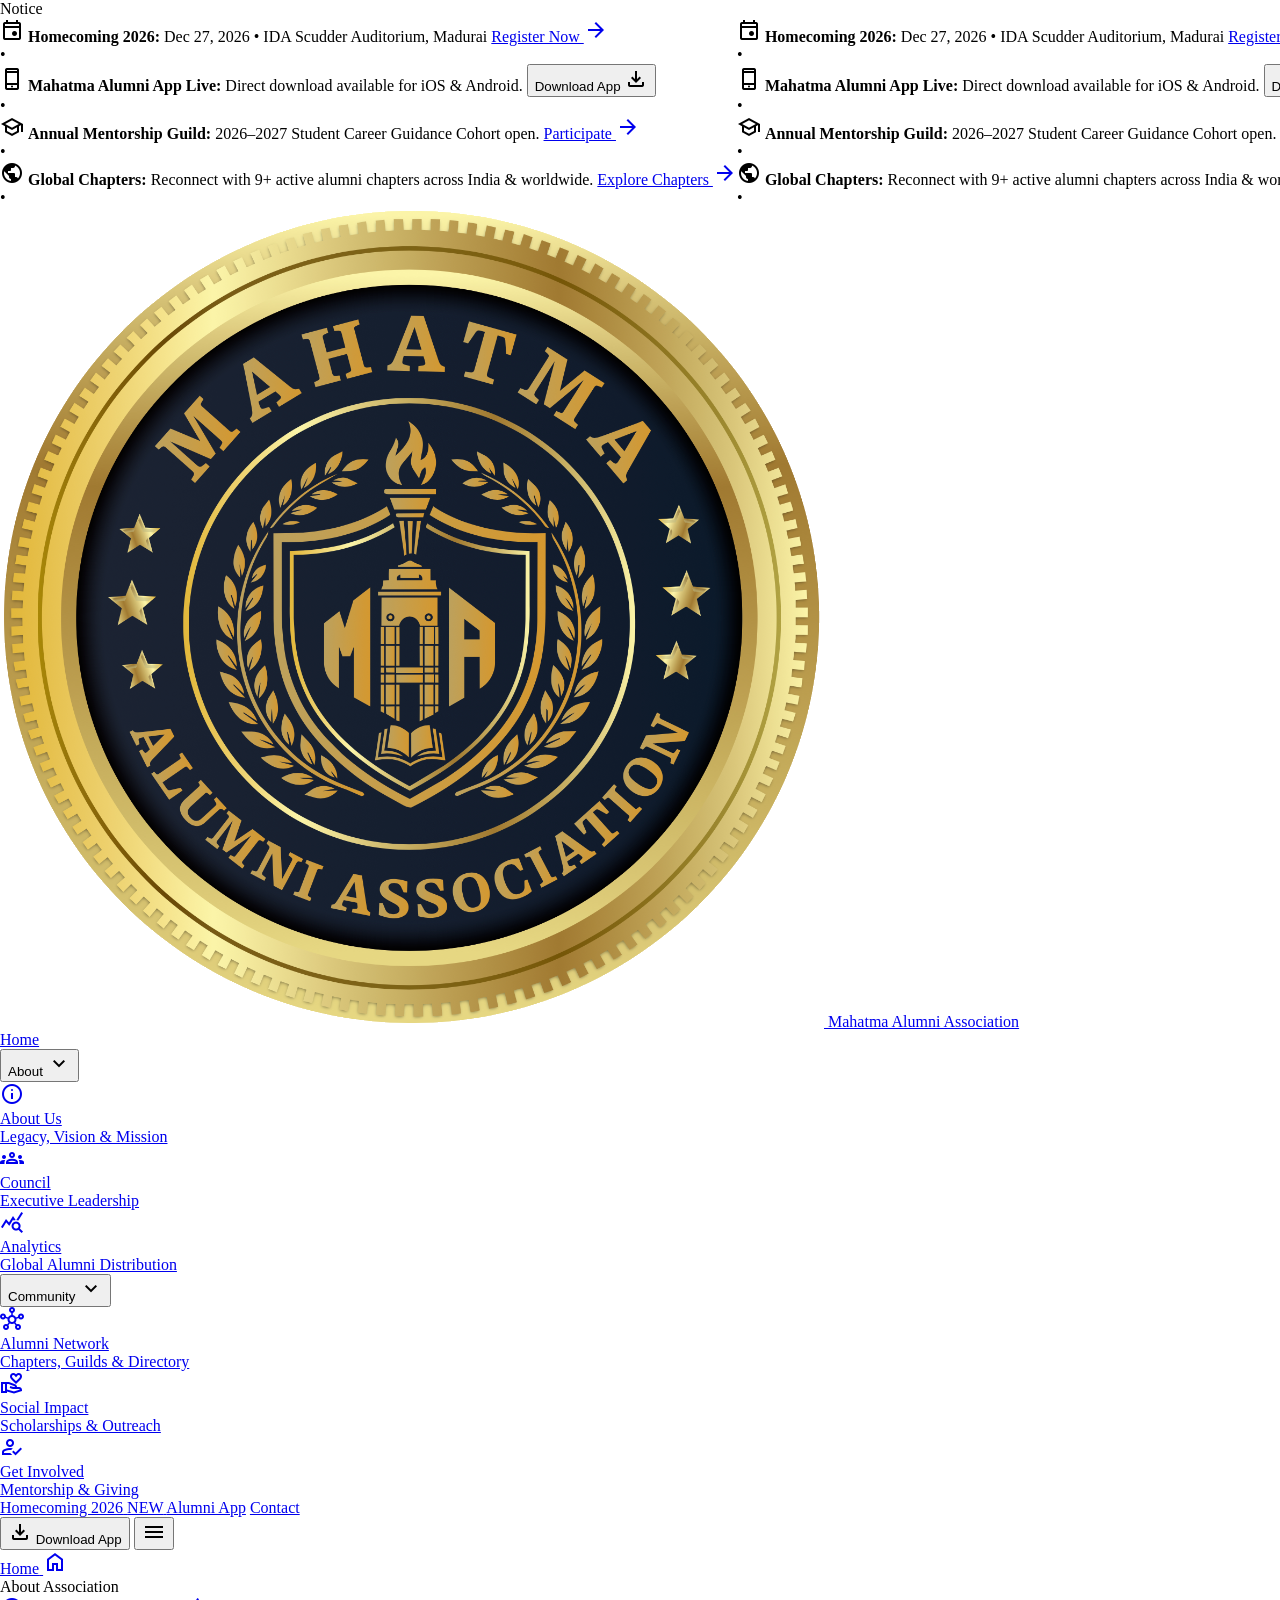
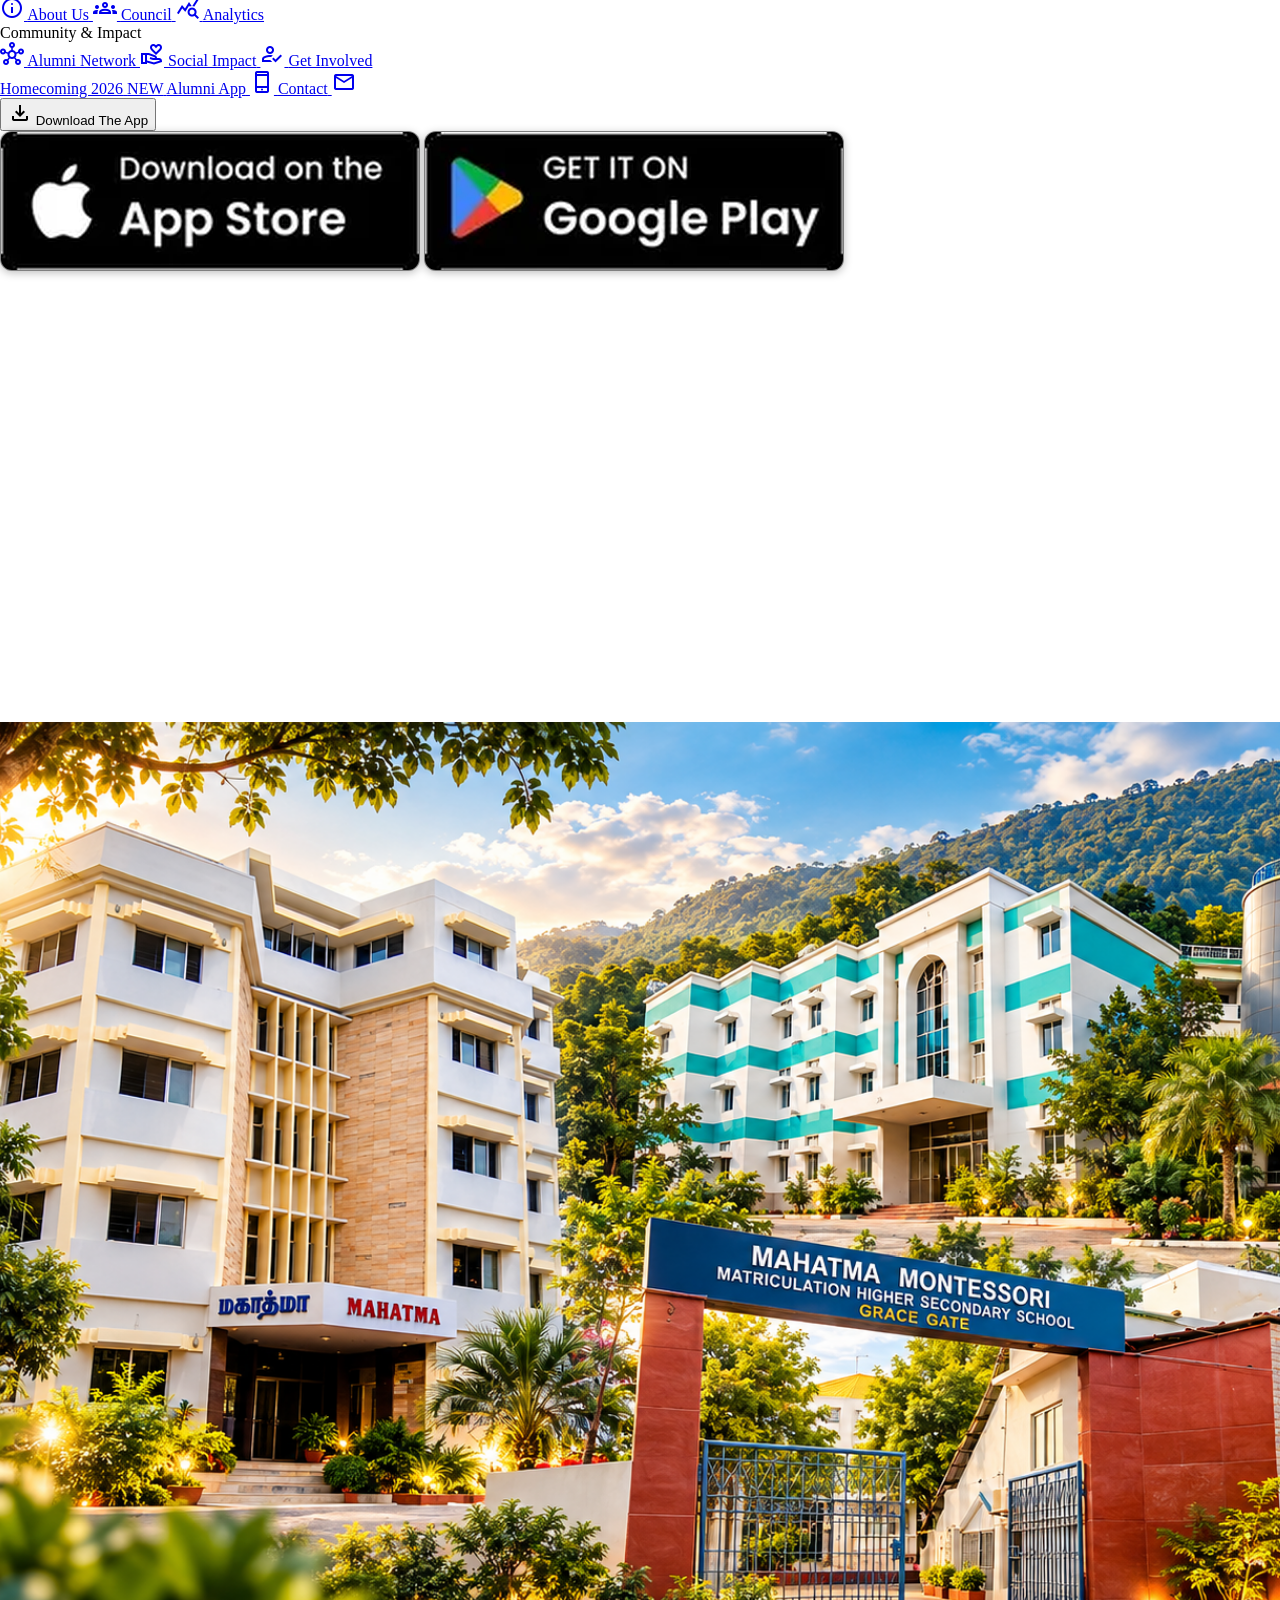
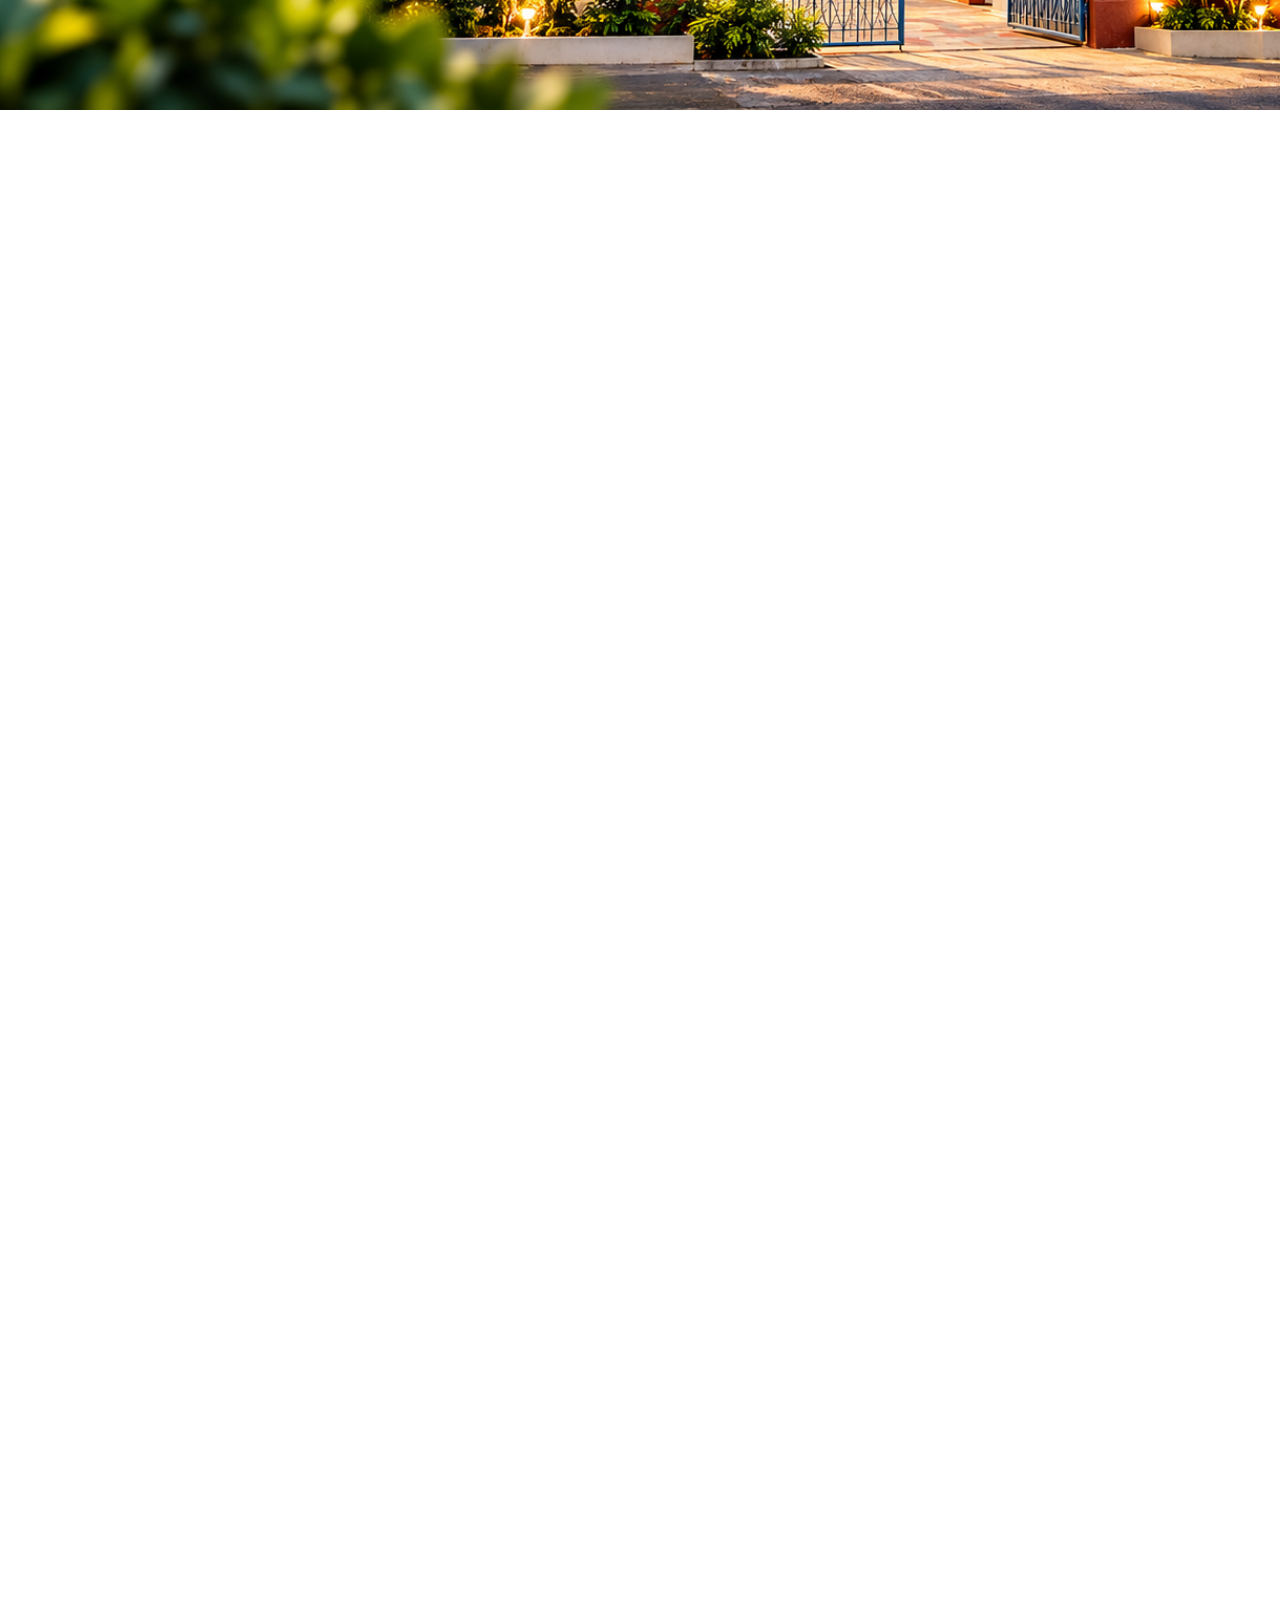
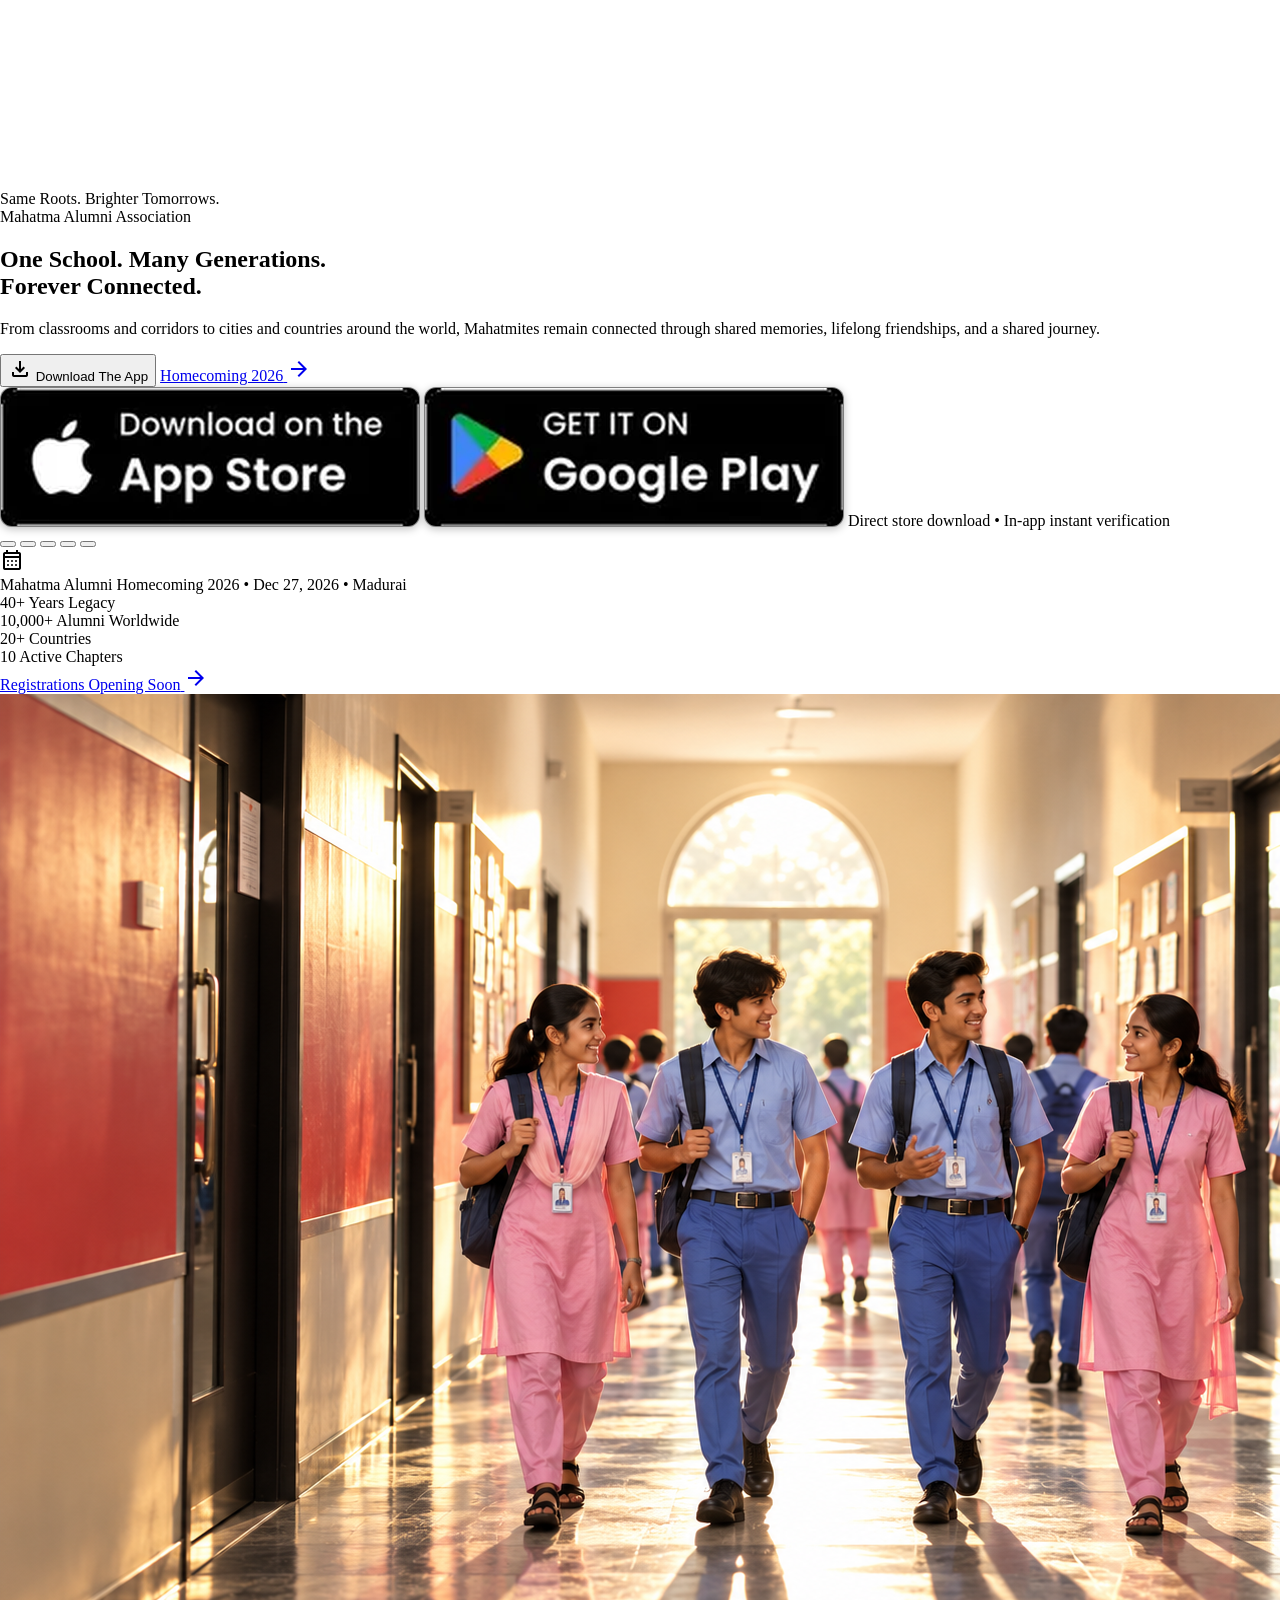
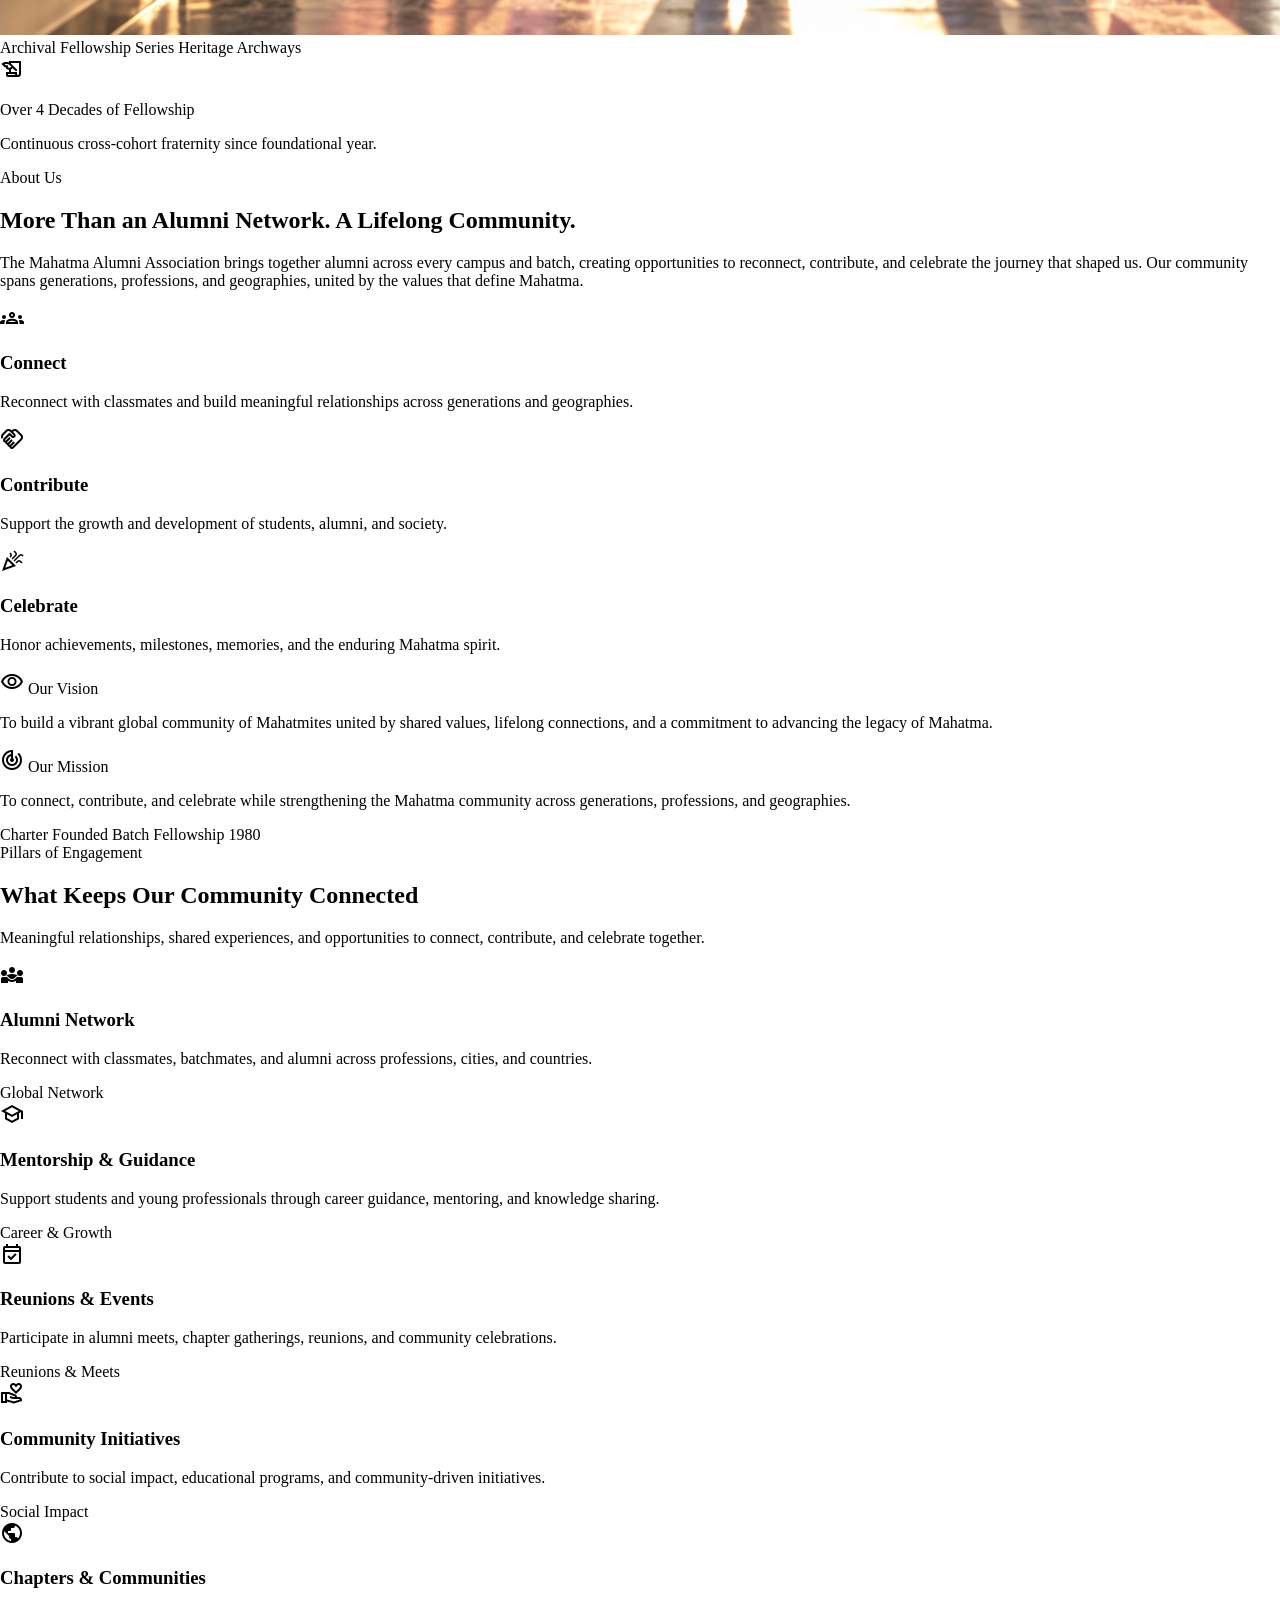
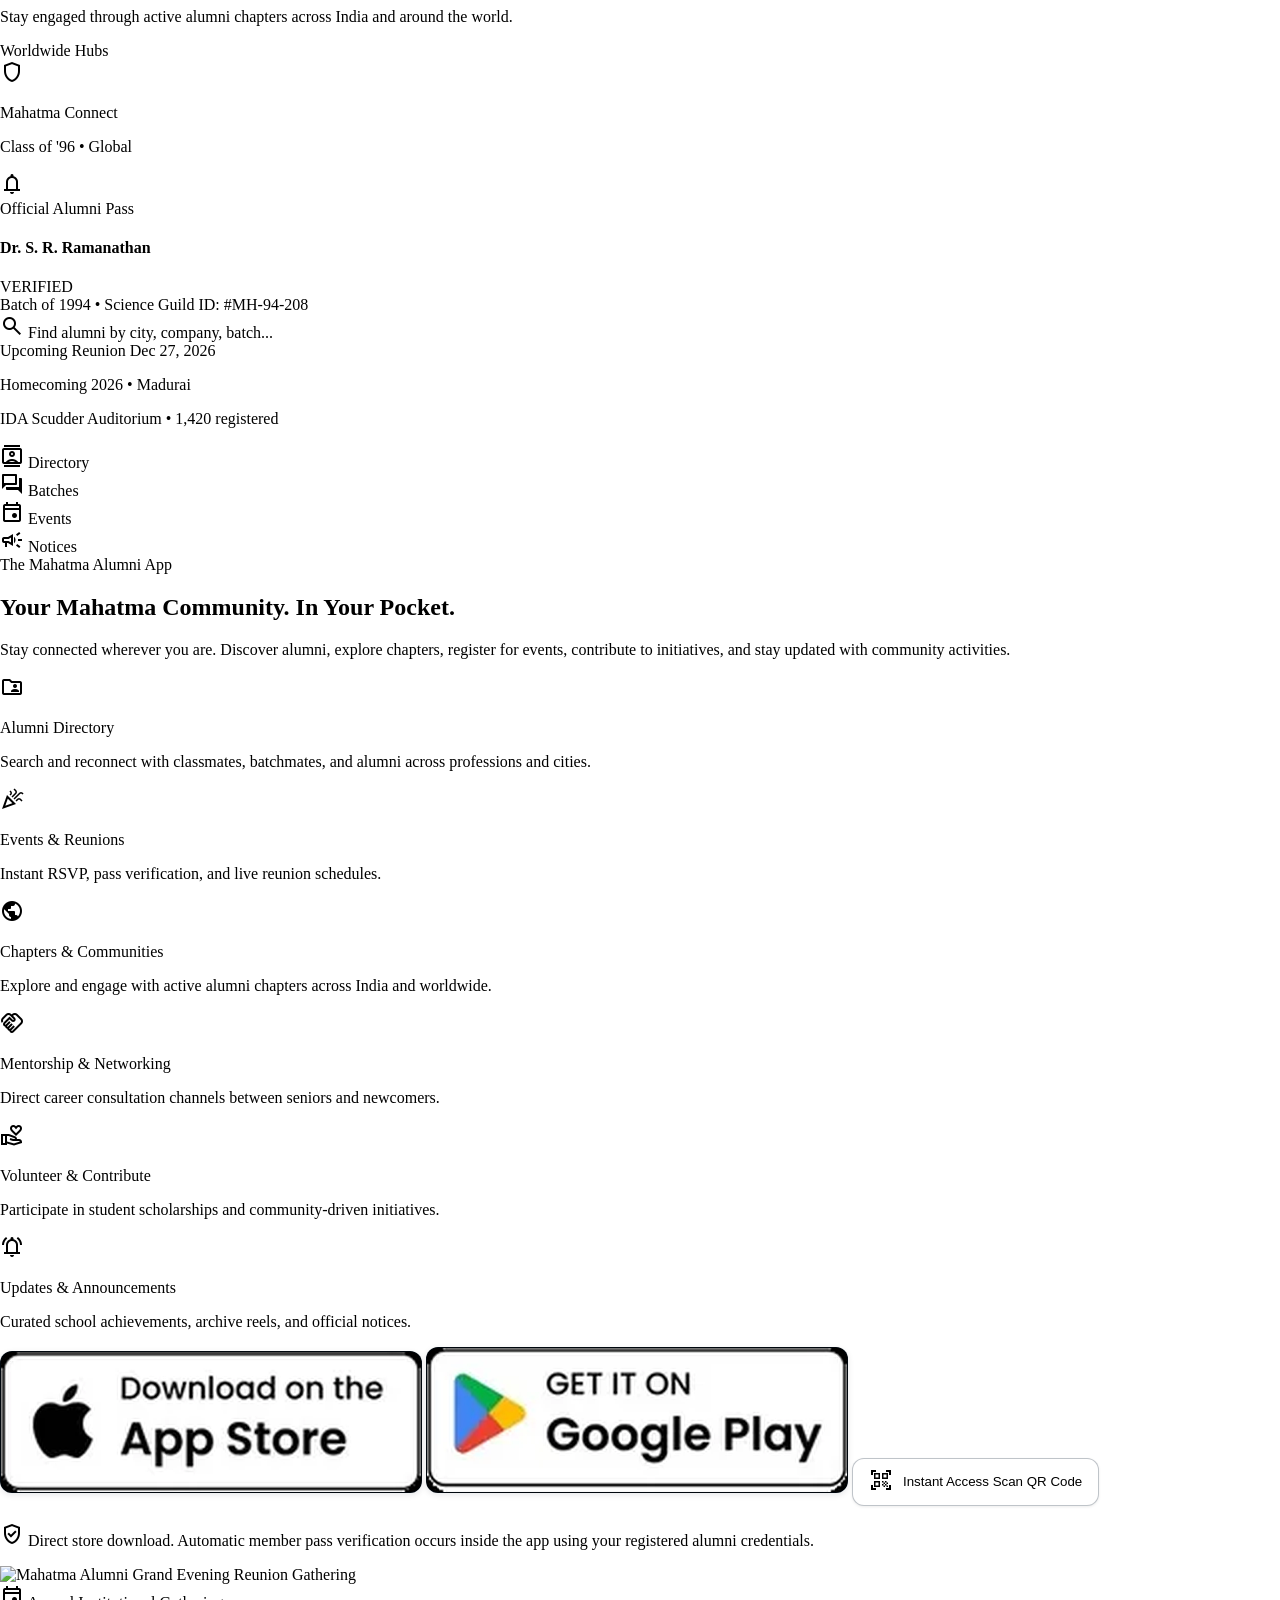
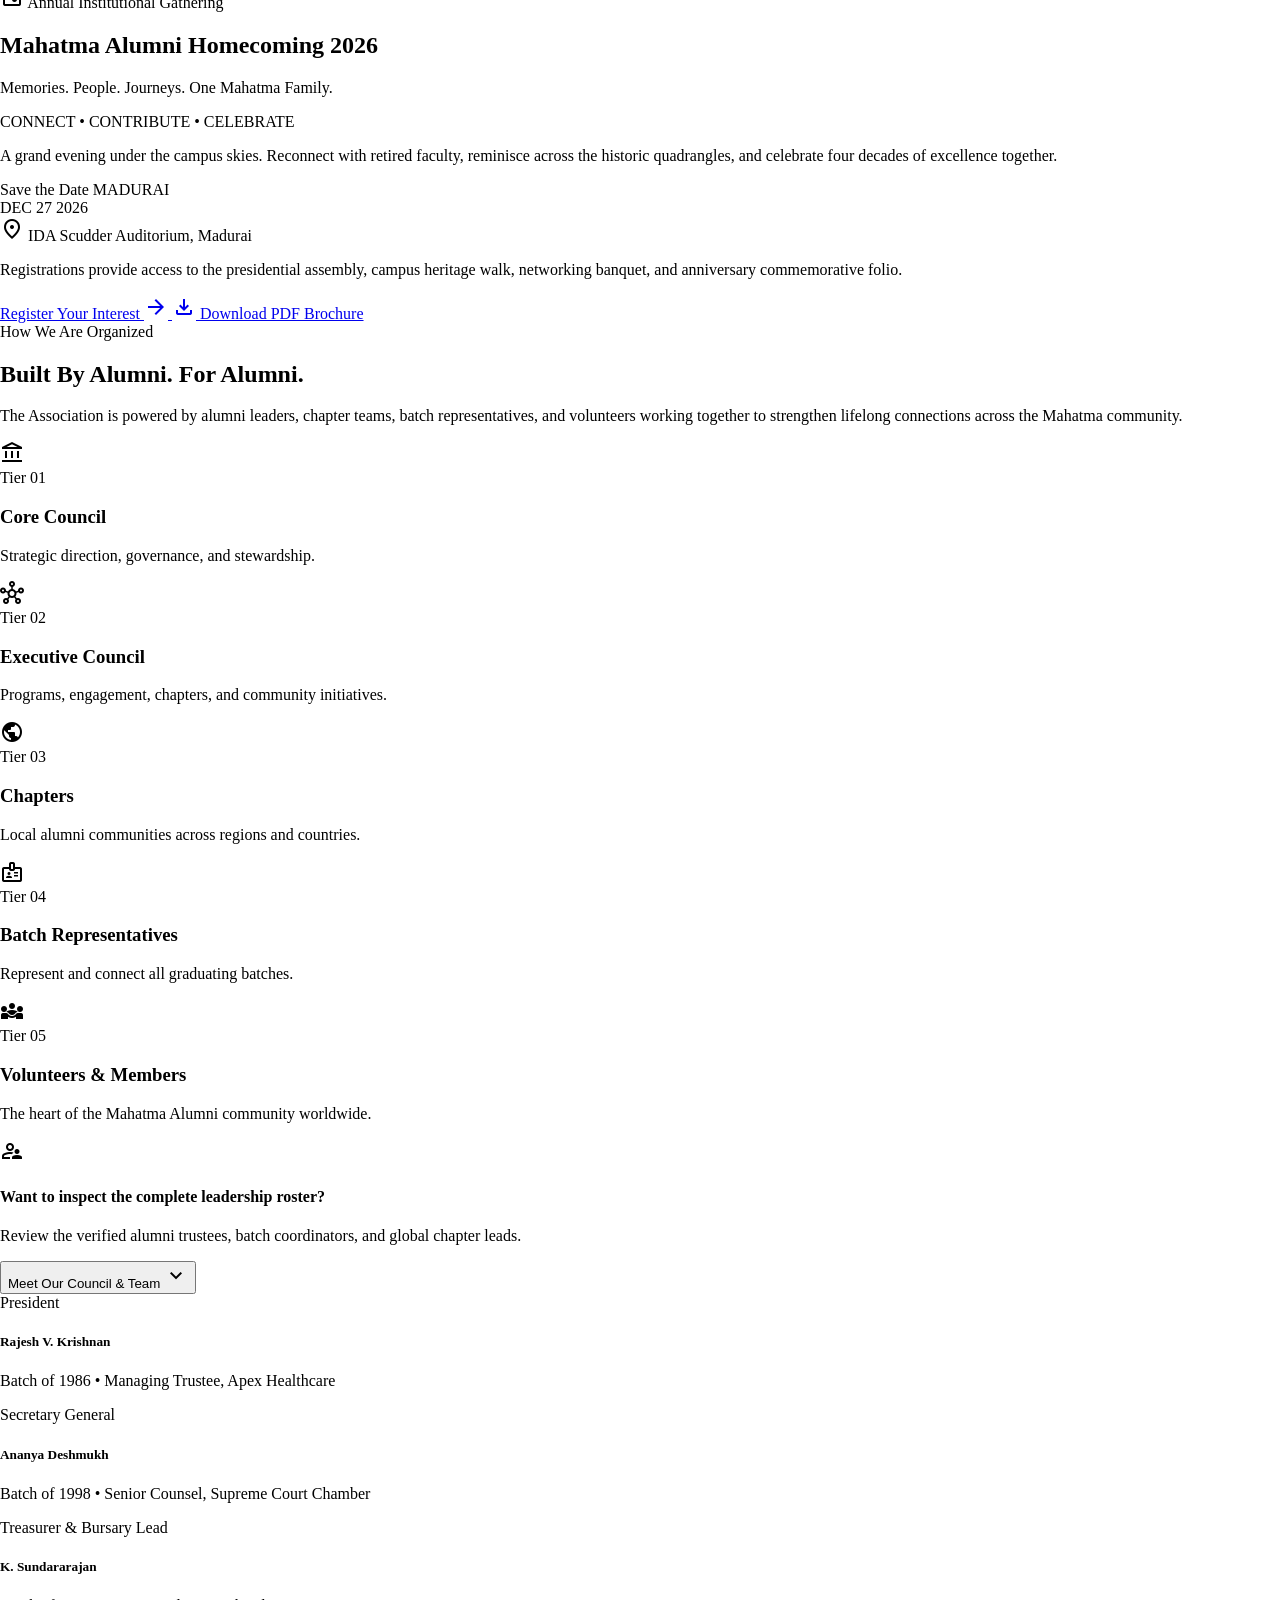
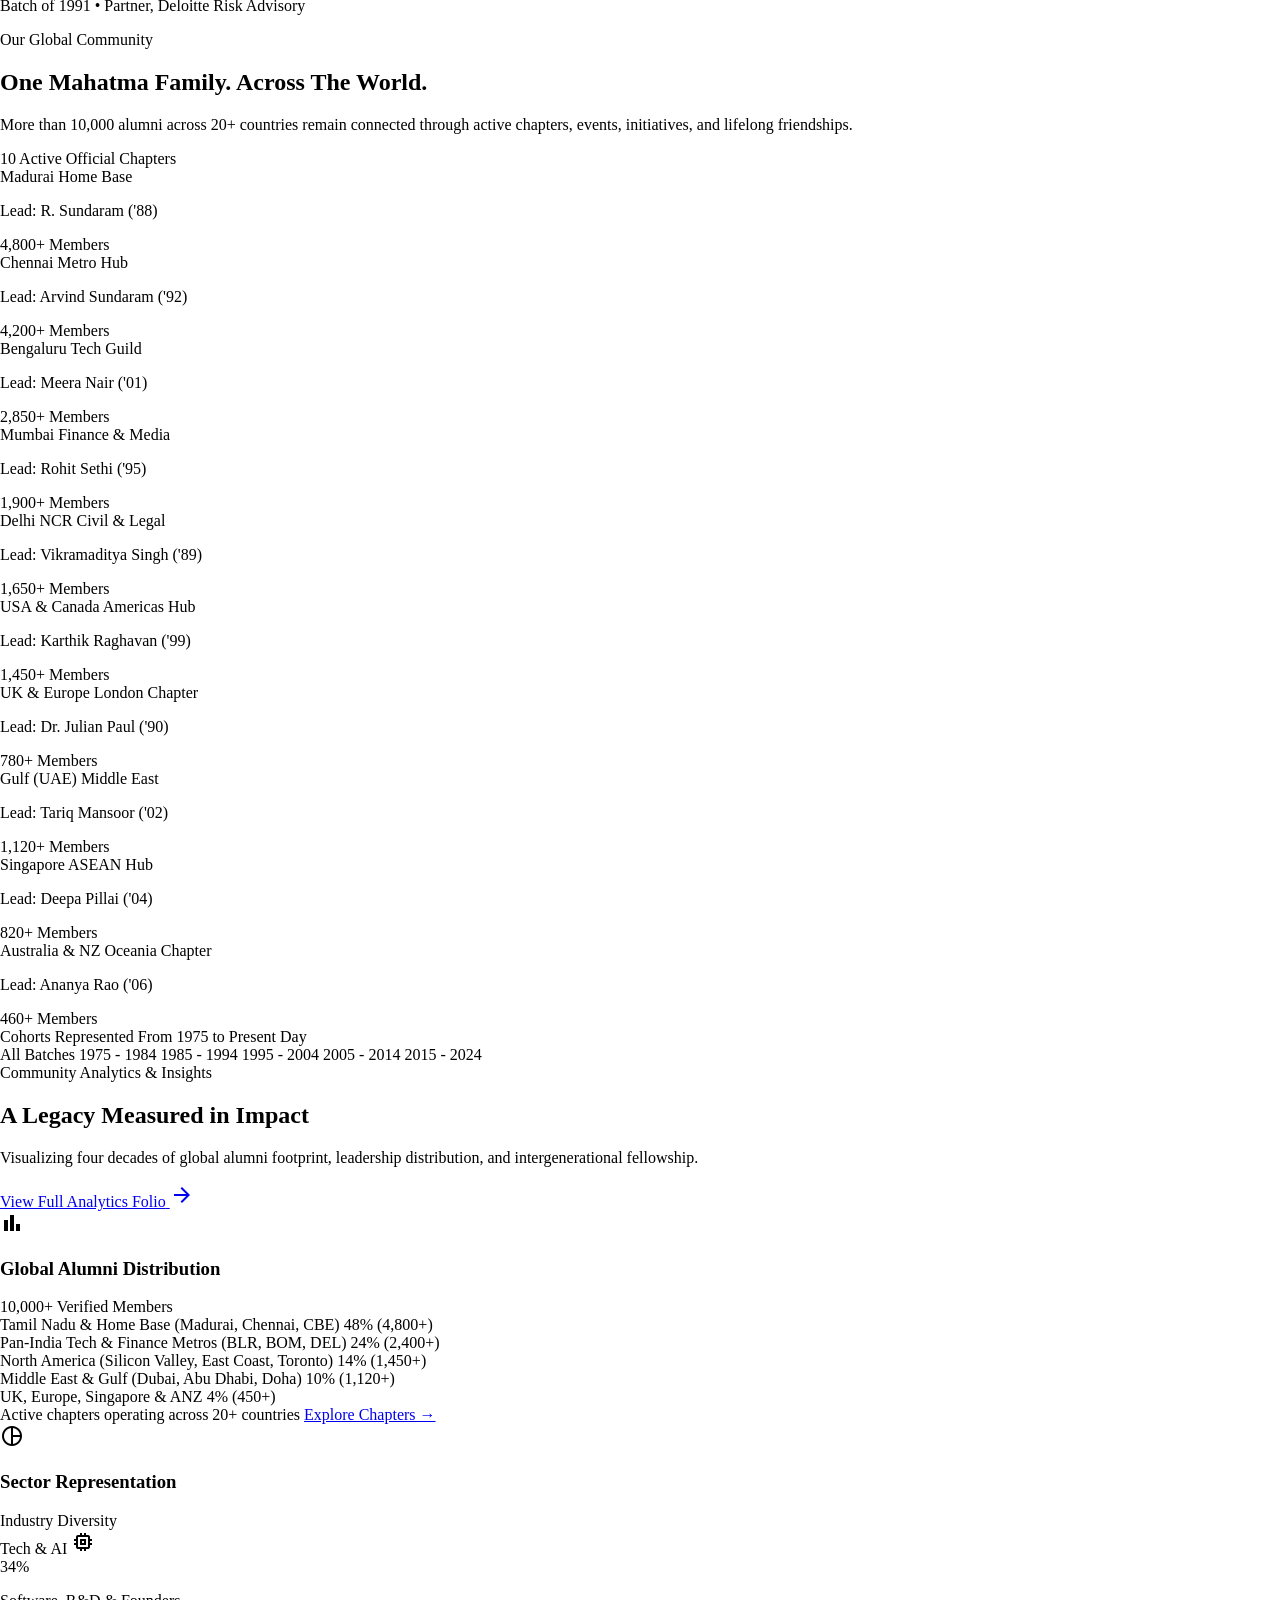
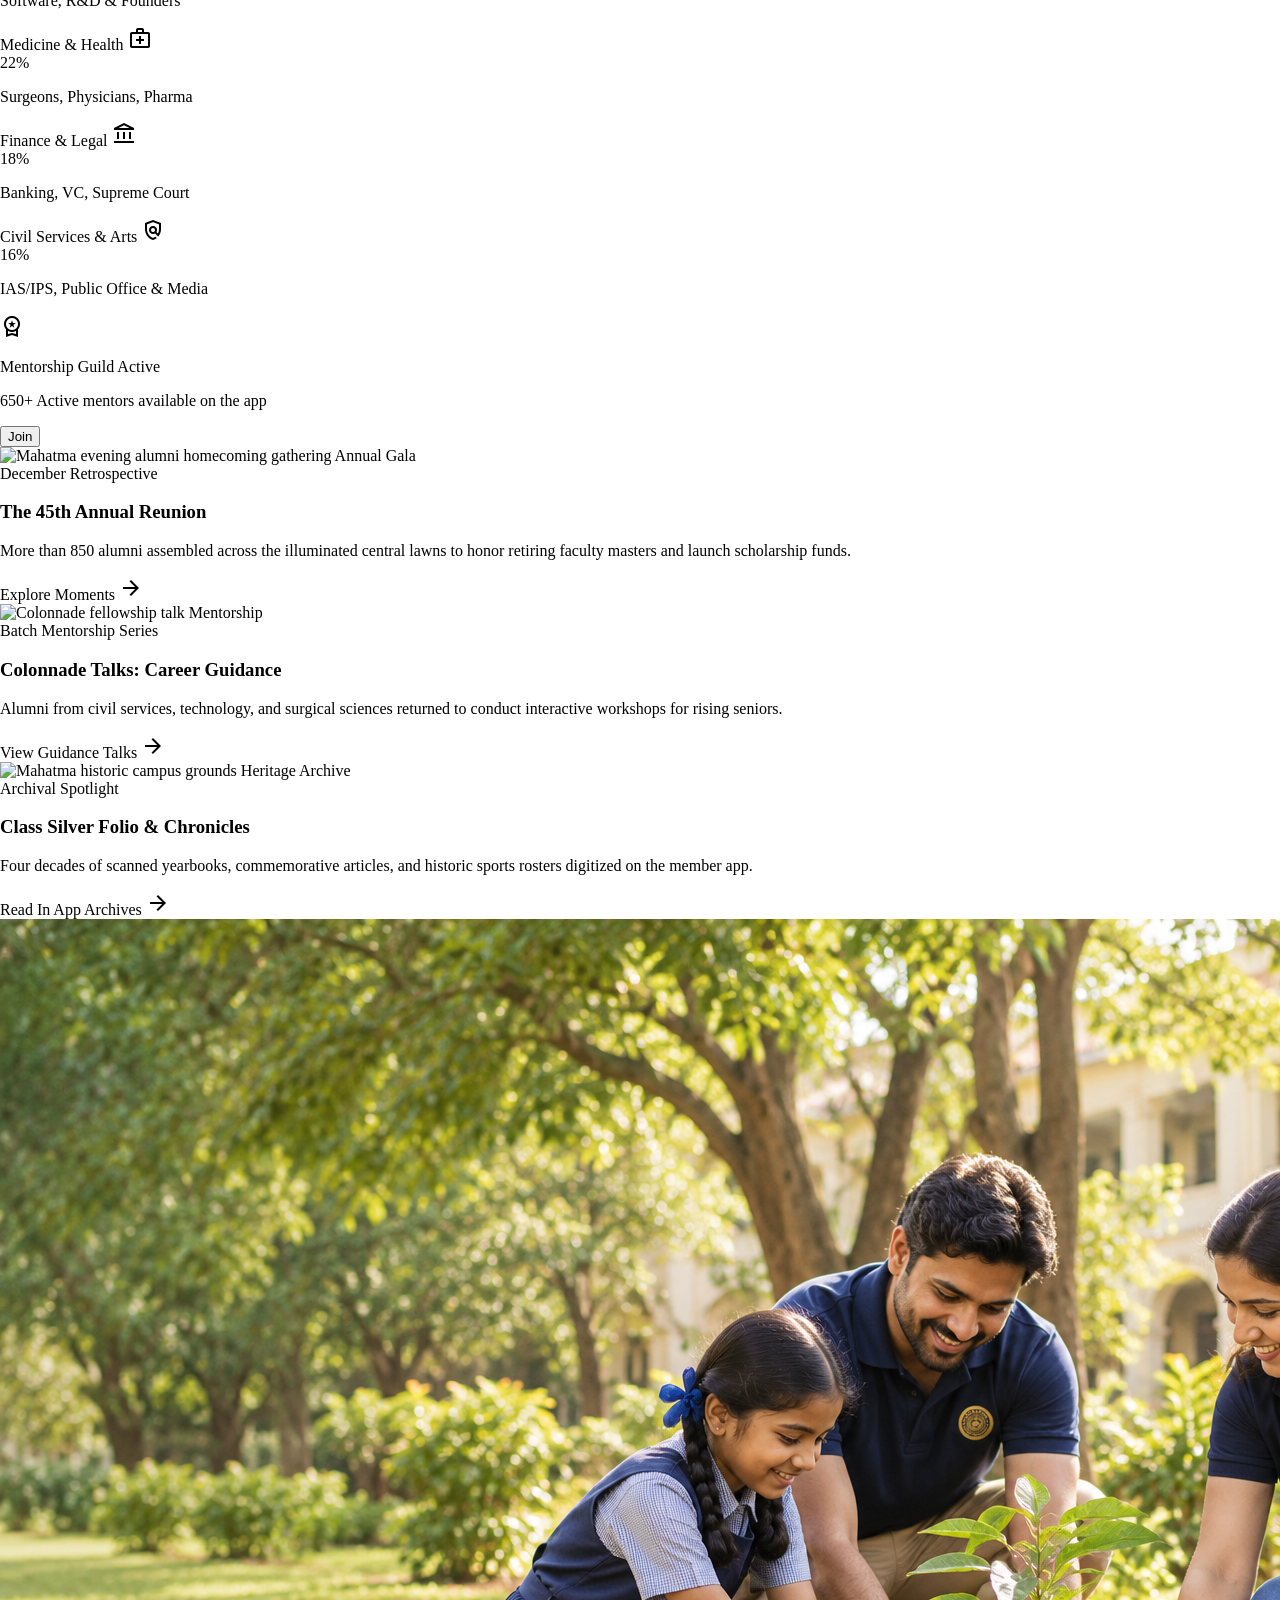
==== commit 87adff5a: "Update landing page: custom dropdown, luxury form styling, progress bar timeline, and store badge bo" ====
--- a/index.html
+++ b/index.html
@@ -1,10 +1,11 @@
 <!doctype html>
-
 <html lang="en">
   <head>
     <meta charset="utf-8" />
     <meta content="width=device-width, initial-scale=1.0" name="viewport" />
     <meta content="web_standard" name="shell-type" />
+    <title>Mahatma Alumni Association | One School. Many Generations. Forever Connected.</title>
+    <meta name="description" content="The Mahatma Alumni Association brings together alumni across every campus and batch, creating opportunities to reconnect, contribute, and celebrate the journey that shaped us." />
     <link
       href="https://fonts.googleapis.com/css2?family=Material+Symbols+Outlined:opsz,wght,FILL,GRAD@20..48,100..700,0..1,-50..200"
       rel="stylesheet"
@@ -12,11 +13,7 @@
     <link href="https://fonts.googleapis.com" rel="preconnect" />
     <link crossorigin="" href="https://fonts.gstatic.com" rel="preconnect" />
     <link
-      href="https://fonts.googleapis.com/css2?family=DM+Sans:ital,opsz,wght@0,9..40,100..1000;1,9..40,100..1000&amp;family=Noto+Serif:ital,wght@0,100..900;1,100..900&amp;display=swap"
-      rel="stylesheet"
-    />
-    <link
-      href="https://fonts.googleapis.com/css2?family=Material+Symbols+Outlined:wght,FILL@100..700,0..1&amp;display=swap"
+      href="https://fonts.googleapis.com/css2?family=DM+Sans:ital,opsz,wght@0,9..40,100..1000;1,9..40,100..1000&amp;family=Noto+Serif:ital,wght@0,100..900;1,100..900&amp;family=Caveat:wght@500;700&amp;display=swap"
       rel="stylesheet"
     />
     <link
@@ -40,86 +37,298 @@
     <!-- Top Scroll Progress Indicator -->
     <div
       id="scroll-progress"
-      class="fixed top-0 left-0 h-1 bg-gradient-to-r from-[#C6A75E] via-[#dfc47e] to-[#C6A75E] z-[999] transition-all duration-75 w-0 pointer-events-none"
+      class="fixed top-0 left-0 h-1 bg-gradient-to-r from-[#fbcb62] via-[#ffe394] to-[#fbcb62] z-[999] transition-all duration-75 w-0 pointer-events-none"
     ></div>
+
+    <!-- ==========================================
+         TOP PERMANENT LIVE NOTICE MARQUEE BAR
+         ========================================== -->
+    <aside
+      id="top-announcement-bar"
+      class="fixed top-0 left-0 w-full z-50 bg-[#011628] text-on-primary text-xs py-2 border-b border-[#fbcb62]/20 select-none overflow-hidden flex items-center"
+      aria-label="Live Announcements Marquee"
+    >
+      <!-- Fixed Notice Badge on Left -->
+      <div class="z-20 bg-[#011628] pl-gutter-mobile lg:pl-gutter pr-3.5 py-0.5 flex items-center shrink-0 border-r border-[#fbcb62]/20 shadow-[8px_0_16px_rgba(1,22,40,0.95)]">
+        <span class="inline-flex items-center gap-1.5 px-2.5 py-0.5 rounded bg-secondary-fixed text-primary font-bold uppercase tracking-wider text-[10px] shadow-sm">
+          <span class="w-1.5 h-1.5 rounded-full bg-primary animate-pulse"></span>
+          Notice
+        </span>
+      </div>
+
+      <!-- Infinite Marquee Scrolling Container -->
+      <div class="notice-marquee-wrapper flex-1 overflow-hidden relative flex items-center">
+        <!-- Subtle edge fade gradients -->
+        <div class="absolute left-0 top-0 bottom-0 w-6 bg-gradient-to-r from-[#011628] to-transparent z-10 pointer-events-none"></div>
+        <div class="absolute right-0 top-0 bottom-0 w-8 bg-gradient-to-l from-[#011628] to-transparent z-10 pointer-events-none"></div>
+
+        <div class="notice-marquee-track flex items-center py-0.5">
+          <!-- Marquee Content Batch 1 -->
+          <div class="flex items-center shrink-0 gap-6 pr-6">
+            <div class="flex items-center gap-2">
+              <span class="material-symbols-outlined text-secondary-fixed text-sm">event</span>
+              <span class="font-medium">
+                <strong>Homecoming 2026:</strong> Dec 27, 2026 • IDA Scudder Auditorium, Madurai
+              </span>
+              <a href="#homecoming-2026" class="text-secondary-fixed hover:underline font-bold inline-flex items-center gap-0.5 ml-1">
+                Register Now <span class="material-symbols-outlined text-xs">arrow_forward</span>
+              </a>
+            </div>
+
+            <span class="text-secondary-fixed/50 font-bold select-none">•</span>
+
+            <div class="flex items-center gap-2">
+              <span class="material-symbols-outlined text-secondary-fixed text-sm">phone_iphone</span>
+              <span class="font-medium">
+                <strong>Mahatma Alumni App Live:</strong> Direct download available for iOS &amp; Android.
+              </span>
+              <button type="button" class="open-app-modal-btn text-secondary-fixed hover:underline font-bold inline-flex items-center gap-0.5 ml-1 cursor-pointer">
+                Download App <span class="material-symbols-outlined text-xs">download</span>
+              </button>
+            </div>
+
+            <span class="text-secondary-fixed/50 font-bold select-none">•</span>
+
+            <div class="flex items-center gap-2">
+              <span class="material-symbols-outlined text-secondary-fixed text-sm">school</span>
+              <span class="font-medium">
+                <strong>Annual Mentorship Guild:</strong> 2026–2027 Student Career Guidance Cohort open.
+              </span>
+              <a href="#get-involved" class="text-secondary-fixed hover:underline font-bold inline-flex items-center gap-0.5 ml-1">
+                Participate <span class="material-symbols-outlined text-xs">arrow_forward</span>
+              </a>
+            </div>
+
+            <span class="text-secondary-fixed/50 font-bold select-none">•</span>
+
+            <div class="flex items-center gap-2">
+              <span class="material-symbols-outlined text-secondary-fixed text-sm">public</span>
+              <span class="font-medium">
+                <strong>Global Chapters:</strong> Reconnect with 9+ active alumni chapters across India &amp; worldwide.
+              </span>
+              <a href="#community" class="text-secondary-fixed hover:underline font-bold inline-flex items-center gap-0.5 ml-1">
+                Explore Chapters <span class="material-symbols-outlined text-xs">arrow_forward</span>
+              </a>
+            </div>
+
+            <span class="text-secondary-fixed/50 font-bold select-none">•</span>
+          </div>
+
+          <!-- Marquee Content Batch 2 (Duplicate for Seamless Infinite Loop) -->
+          <div class="flex items-center shrink-0 gap-6 pr-6" aria-hidden="true">
+            <div class="flex items-center gap-2">
+              <span class="material-symbols-outlined text-secondary-fixed text-sm">event</span>
+              <span class="font-medium">
+                <strong>Homecoming 2026:</strong> Dec 27, 2026 • IDA Scudder Auditorium, Madurai
+              </span>
+              <a href="#homecoming-2026" class="text-secondary-fixed hover:underline font-bold inline-flex items-center gap-0.5 ml-1">
+                Register Now <span class="material-symbols-outlined text-xs">arrow_forward</span>
+              </a>
+            </div>
+
+            <span class="text-secondary-fixed/50 font-bold select-none">•</span>
+
+            <div class="flex items-center gap-2">
+              <span class="material-symbols-outlined text-secondary-fixed text-sm">phone_iphone</span>
+              <span class="font-medium">
+                <strong>Mahatma Alumni App Live:</strong> Direct download available for iOS &amp; Android.
+              </span>
+              <button type="button" class="open-app-modal-btn text-secondary-fixed hover:underline font-bold inline-flex items-center gap-0.5 ml-1 cursor-pointer">
+                Download App <span class="material-symbols-outlined text-xs">download</span>
+              </button>
+            </div>
+
+            <span class="text-secondary-fixed/50 font-bold select-none">•</span>
+
+            <div class="flex items-center gap-2">
+              <span class="material-symbols-outlined text-secondary-fixed text-sm">school</span>
+              <span class="font-medium">
+                <strong>Annual Mentorship Guild:</strong> 2026–2027 Student Career Guidance Cohort open.
+              </span>
+              <a href="#get-involved" class="text-secondary-fixed hover:underline font-bold inline-flex items-center gap-0.5 ml-1">
+                Participate <span class="material-symbols-outlined text-xs">arrow_forward</span>
+              </a>
+            </div>
+
+            <span class="text-secondary-fixed/50 font-bold select-none">•</span>
+
+            <div class="flex items-center gap-2">
+              <span class="material-symbols-outlined text-secondary-fixed text-sm">public</span>
+              <span class="font-medium">
+                <strong>Global Chapters:</strong> Reconnect with 9+ active alumni chapters across India &amp; worldwide.
+              </span>
+              <a href="#community" class="text-secondary-fixed hover:underline font-bold inline-flex items-center gap-0.5 ml-1">
+                Explore Chapters <span class="material-symbols-outlined text-xs">arrow_forward</span>
+              </a>
+            </div>
+
+            <span class="text-secondary-fixed/50 font-bold select-none">•</span>
+          </div>
+        </div>
+      </div>
+    </aside>
+
+    <!-- Top Navigation Header (Offset for announcement bar) -->
     <header
       id="header-nav"
-      class="fixed top-0 left-0 w-full z-50 bg-primary-container border-b border-[#C6A75E]/20 shadow-[0_1px_8px_rgba(0,0,0,0.04)]"
+      class="fixed top-9 left-0 w-full z-40 bg-primary-container border-b border-[#fbcb62]/20 shadow-[0_1px_8px_rgba(0,0,0,0.04)] transition-all"
     >
       <div
         class="h-20 w-full max-w-7xl mx-auto px-gutter-mobile lg:px-gutter flex items-center justify-between gap-space-md"
       >
-        <div class="flex items-center gap-space-md shrink-0">
+        <a href="#home" class="flex items-center gap-space-md shrink-0 hover:opacity-95 transition-opacity">
           <img
             alt="Mahatma Alumni Association Logo"
             class="h-10 w-auto object-contain shrink-0"
             src="assets/images/mahatma_alumni_logo.png"
-          /><span
-            class="hidden xl:block font-headline-sm text-headline-sm text-on-primary tracking-normal border-l border-[#C6A75E]/20 pl-space-md"
+          />
+          <span
+            class="hidden xl:block font-headline-sm text-headline-sm text-on-primary tracking-normal border-l border-[#fbcb62]/20 pl-space-md"
             >Mahatma Alumni Association</span
           >
-        </div>
+        </a>
         <nav
-          class="hidden xl:flex items-center gap-space-md h-full"
-          data-active-classes="text-secondary-fixed border-b-2 border-secondary-fixed font-bold"
+          class="hidden xl:flex items-center gap-1 lg:gap-2 h-full"
         >
           <a
             aria-current="page"
-            class="h-full inline-flex items-center px-space-xs uppercase tracking-wider transition-colors text-secondary-fixed border-b-2 border-secondary-fixed font-bold"
+            class="h-full inline-flex items-center px-3 uppercase tracking-wider transition-colors text-secondary-fixed border-b-2 border-secondary-fixed font-bold text-sm"
             data-path="home"
-            href="#"
+            href="#home"
             >Home</a
-          ><a
-            class="h-full inline-flex items-center px-space-xs font-label-md text-label-md uppercase tracking-wider text-on-primary-container hover:text-on-primary hover:border-b-2 hover:border-[#C6A75E] transition-colors"
-            data-path="about-us"
-            href="#about-us"
-            >About Us</a
-          ><a
-            class="h-full inline-flex items-center px-space-xs font-label-md text-label-md uppercase tracking-wider text-on-primary-container hover:text-on-primary hover:border-b-2 hover:border-[#C6A75E] transition-colors"
+          >
+
+          <!-- About Dropdown (About Us, Council, Analytics) -->
+          <div class="nav-dropdown relative group h-full inline-flex items-center">
+            <button
+              type="button"
+              class="nav-dropdown-btn h-full inline-flex items-center gap-1 px-3 text-sm uppercase tracking-wider text-on-primary-container group-hover:text-on-primary group-hover:border-b-2 group-hover:border-[#fbcb62] transition-colors focus:outline-none cursor-pointer"
+              aria-expanded="false"
+              aria-haspopup="true"
+            >
+              <span>About</span>
+              <span class="material-symbols-outlined text-base group-hover:rotate-180 transition-transform duration-200">expand_more</span>
+            </button>
+            <div
+              class="nav-dropdown-menu absolute top-full left-0 w-64 pt-2 invisible opacity-0 translate-y-2 group-hover:visible group-hover:opacity-100 group-hover:translate-y-0 transition-all duration-200 ease-out z-50 pointer-events-none group-hover:pointer-events-auto"
+            >
+              <div class="bg-primary/95 backdrop-blur-xl border border-[#fbcb62]/20 rounded-xl shadow-2xl p-2 flex flex-col gap-1">
+                <a
+                  href="#about-us"
+                  class="flex items-center gap-3 px-3 py-2.5 rounded-lg text-on-primary-container hover:text-on-primary hover:bg-[#fbcb62]/10 transition-colors group/item"
+                >
+                  <span class="material-symbols-outlined text-lg text-secondary-fixed group-hover/item:scale-110 transition-transform">info</span>
+                  <div>
+                    <div class="text-sm font-semibold tracking-wide text-on-primary">About Us</div>
+                    <div class="text-[11px] text-on-primary-container/70">Legacy, Vision & Mission</div>
+                  </div>
+                </a>
+                <a
+                  href="#council"
+                  class="flex items-center gap-3 px-3 py-2.5 rounded-lg text-on-primary-container hover:text-on-primary hover:bg-[#fbcb62]/10 transition-colors group/item"
+                >
+                  <span class="material-symbols-outlined text-lg text-secondary-fixed group-hover/item:scale-110 transition-transform">groups</span>
+                  <div>
+                    <div class="text-sm font-semibold tracking-wide text-on-primary">Council</div>
+                    <div class="text-[11px] text-on-primary-container/70">Executive Leadership</div>
+                  </div>
+                </a>
+                <a
+                  href="#analytics"
+                  class="flex items-center gap-3 px-3 py-2.5 rounded-lg text-on-primary-container hover:text-on-primary hover:bg-[#fbcb62]/10 transition-colors group/item"
+                >
+                  <span class="material-symbols-outlined text-lg text-secondary-fixed group-hover/item:scale-110 transition-transform">query_stats</span>
+                  <div>
+                    <div class="text-sm font-semibold tracking-wide text-on-primary">Analytics</div>
+                    <div class="text-[11px] text-on-primary-container/70">Global Alumni Distribution</div>
+                  </div>
+                </a>
+              </div>
+            </div>
+          </div>
+
+          <!-- Community Dropdown (Community, Social Impact, Get Involved) -->
+          <div class="nav-dropdown relative group h-full inline-flex items-center">
+            <button
+              type="button"
+              class="nav-dropdown-btn h-full inline-flex items-center gap-1 px-3 text-sm uppercase tracking-wider text-on-primary-container group-hover:text-on-primary group-hover:border-b-2 group-hover:border-[#fbcb62] transition-colors focus:outline-none cursor-pointer"
+              aria-expanded="false"
+              aria-haspopup="true"
+            >
+              <span>Community</span>
+              <span class="material-symbols-outlined text-base group-hover:rotate-180 transition-transform duration-200">expand_more</span>
+            </button>
+            <div
+              class="nav-dropdown-menu absolute top-full left-0 w-64 pt-2 invisible opacity-0 translate-y-2 group-hover:visible group-hover:opacity-100 group-hover:translate-y-0 transition-all duration-200 ease-out z-50 pointer-events-none group-hover:pointer-events-auto"
+            >
+              <div class="bg-primary/95 backdrop-blur-xl border border-[#fbcb62]/20 rounded-xl shadow-2xl p-2 flex flex-col gap-1">
+                <a
+                  href="#community"
+                  class="flex items-center gap-3 px-3 py-2.5 rounded-lg text-on-primary-container hover:text-on-primary hover:bg-[#fbcb62]/10 transition-colors group/item"
+                >
+                  <span class="material-symbols-outlined text-lg text-secondary-fixed group-hover/item:scale-110 transition-transform">hub</span>
+                  <div>
+                    <div class="text-sm font-semibold tracking-wide text-on-primary">Alumni Network</div>
+                    <div class="text-[11px] text-on-primary-container/70">Chapters, Guilds & Directory</div>
+                  </div>
+                </a>
+                <a
+                  href="#social-impact"
+                  class="flex items-center gap-3 px-3 py-2.5 rounded-lg text-on-primary-container hover:text-on-primary hover:bg-[#fbcb62]/10 transition-colors group/item"
+                >
+                  <span class="material-symbols-outlined text-lg text-secondary-fixed group-hover/item:scale-110 transition-transform">volunteer_activism</span>
+                  <div>
+                    <div class="text-sm font-semibold tracking-wide text-on-primary">Social Impact</div>
+                    <div class="text-[11px] text-on-primary-container/70">Scholarships & Outreach</div>
+                  </div>
+                </a>
+                <a
+                  href="#get-involved"
+                  class="flex items-center gap-3 px-3 py-2.5 rounded-lg text-on-primary-container hover:text-on-primary hover:bg-[#fbcb62]/10 transition-colors group/item"
+                >
+                  <span class="material-symbols-outlined text-lg text-secondary-fixed group-hover/item:scale-110 transition-transform">how_to_reg</span>
+                  <div>
+                    <div class="text-sm font-semibold tracking-wide text-on-primary">Get Involved</div>
+                    <div class="text-[11px] text-on-primary-container/70">Mentorship & Giving</div>
+                  </div>
+                </a>
+              </div>
+            </div>
+          </div>
+
+          <a
+            class="h-full inline-flex items-center px-3 text-sm uppercase tracking-wider text-on-primary-container hover:text-on-primary hover:border-b-2 hover:border-[#fbcb62] transition-colors gap-1.5"
+            data-path="homecoming-2026"
+            href="#homecoming-2026"
+          >
+            <span>Homecoming 2026</span>
+            <span class="px-1.5 py-0.5 text-[9px] font-extrabold rounded bg-[#fbcb62]/20 text-secondary-fixed border border-[#fbcb62]/30">NEW</span>
+          </a>
+
+          <a
+            class="h-full inline-flex items-center px-3 text-sm uppercase tracking-wider text-on-primary-container hover:text-on-primary hover:border-b-2 hover:border-[#fbcb62] transition-colors"
             data-path="alumni-app"
             href="#alumni-app"
             >Alumni App</a
-          ><a
-            class="h-full inline-flex items-center px-space-xs font-label-md text-label-md uppercase tracking-wider text-on-primary-container hover:text-on-primary hover:border-b-2 hover:border-[#C6A75E] transition-colors"
-            data-path="homecoming-2026"
-            href="#homecoming-2026"
-            >Homecoming 2026</a
-          ><a
-            class="h-full inline-flex items-center px-space-xs font-label-md text-label-md uppercase tracking-wider text-on-primary-container hover:text-on-primary hover:border-b-2 hover:border-[#C6A75E] transition-colors"
-            data-path="community"
-            href="#community"
-            >Community</a
-          ><a
-            class="h-full inline-flex items-center px-space-xs font-label-md text-label-md uppercase tracking-wider text-on-primary-container hover:text-on-primary hover:border-b-2 hover:border-[#C6A75E] transition-colors"
-            data-path="get-involved"
-            href="#get-involved"
-            >Get Involved</a
-          ><a
-            class="h-full inline-flex items-center px-space-xs font-label-md text-label-md uppercase tracking-wider text-on-primary-container hover:text-on-primary hover:border-b-2 hover:border-[#C6A75E] transition-colors"
-            data-path="partners"
-            href="#partners"
-            >Partners</a
-          ><a
-            class="h-full inline-flex items-center px-space-xs font-label-md text-label-md uppercase tracking-wider text-on-primary-container hover:text-on-primary hover:border-b-2 hover:border-[#C6A75E] transition-colors"
+          >
+
+          <a
+            class="h-full inline-flex items-center px-3 text-sm uppercase tracking-wider text-on-primary-container hover:text-on-primary hover:border-b-2 hover:border-[#fbcb62] transition-colors"
             data-path="contact"
             href="#contact"
             >Contact</a
           >
         </nav>
-        <div class="flex items-center gap-space-md shrink-0">
-          <a
-            class="hidden sm:inline-flex items-center justify-center px-space-md py-space-sm rounded-[10px] bg-secondary-fixed text-primary font-label-md text-label-md uppercase font-bold tracking-wider hover:bg-secondary-fixed-dim transition-colors"
-            data-path="join"
-            href="#about-us"
-            >Join Our Community</a
+        <div class="flex items-center gap-space-sm sm:gap-space-md shrink-0">
+          <!-- Download App Primary Header CTA -->
+          <button
+            type="button"
+            class="open-app-modal-btn btn-shimmer inline-flex items-center justify-center gap-2 px-4 py-2.5 rounded-[10px] bg-secondary-fixed text-primary font-label-md text-label-md uppercase font-bold tracking-wider hover:bg-secondary-fixed-dim transition-colors shadow-sm"
           >
-          <div
-            class="w-8 h-8 rounded-full bg-primary flex items-center justify-center"
-          >
-            <span class="material-symbols-outlined text-on-primary text-[18px]"
-              >person</span
-            >
-          </div>
+            <span class="material-symbols-outlined text-base">download</span>
+            <span>Download App</span>
+          </button>
+          
           <button
             id="mobile-menu-toggle"
             aria-label="Toggle Navigation Menu"
@@ -133,104 +342,266 @@
       <!-- Mobile Navigation Drawer -->
       <div
         id="mobile-menu"
-        class="hidden xl:hidden bg-primary-container border-t border-[#C6A75E]/20 px-gutter-mobile py-4 flex flex-col gap-3 shadow-lg"
+        class="hidden xl:hidden bg-primary-container border-t border-[#fbcb62]/20 px-gutter-mobile py-4 flex flex-col gap-2 shadow-lg"
       >
         <a
-          class="py-2 text-secondary-fixed font-bold uppercase tracking-wider"
+          class="py-2 text-secondary-fixed font-bold uppercase tracking-wider flex items-center justify-between text-sm"
           href="#home"
-          >Home</a
         >
-        <a
-          class="py-2 text-on-primary-container hover:text-on-primary uppercase tracking-wider font-label-md"
-          href="#about-us"
-          >About Us</a
-        >
-        <a
-          class="py-2 text-on-primary-container hover:text-on-primary uppercase tracking-wider font-label-md"
-          href="#alumni-app"
-          >Alumni App</a
-        >
-        <a
-          class="py-2 text-on-primary-container hover:text-on-primary uppercase tracking-wider font-label-md"
-          href="#homecoming-2026"
-          >Homecoming 2026</a
-        >
-        <a
-          class="py-2 text-on-primary-container hover:text-on-primary uppercase tracking-wider font-label-md"
-          href="#community"
-          >Community</a
-        >
-        <a
-          class="py-2 text-on-primary-container hover:text-on-primary uppercase tracking-wider font-label-md"
-          href="#get-involved"
-          >Get Involved</a
-        >
-        <a
-          class="py-2 text-on-primary-container hover:text-on-primary uppercase tracking-wider font-label-md"
-          href="#contact"
-          >Contact</a
-        >
-        <a
-          class="inline-flex items-center justify-center px-4 py-2.5 rounded-lg bg-secondary-fixed text-primary font-label-md uppercase font-bold tracking-wider hover:bg-secondary-fixed-dim transition-colors mt-2"
-          href="#about-us"
-          >Join Our Community</a
-        >
+          <span>Home</span>
+          <span class="material-symbols-outlined text-sm">home</span>
+        </a>
+
+        <!-- Mobile About Group -->
+        <div class="border-t border-[#fbcb62]/10 pt-2 pb-1">
+          <div class="text-[10px] font-bold uppercase tracking-widest text-secondary-fixed/80 mb-1 px-1">About Association</div>
+          <div class="flex flex-col gap-1 pl-2">
+            <a class="py-1.5 text-on-primary-container hover:text-on-primary text-sm tracking-wide flex items-center gap-2.5" href="#about-us">
+              <span class="material-symbols-outlined text-base text-secondary-fixed">info</span>
+              <span>About Us</span>
+            </a>
+            <a class="py-1.5 text-on-primary-container hover:text-on-primary text-sm tracking-wide flex items-center gap-2.5" href="#council">
+              <span class="material-symbols-outlined text-base text-secondary-fixed">groups</span>
+              <span>Council</span>
+            </a>
+            <a class="py-1.5 text-on-primary-container hover:text-on-primary text-sm tracking-wide flex items-center gap-2.5" href="#analytics">
+              <span class="material-symbols-outlined text-base text-secondary-fixed">query_stats</span>
+              <span>Analytics</span>
+            </a>
+          </div>
+        </div>
+
+        <!-- Mobile Community Group -->
+        <div class="border-t border-[#fbcb62]/10 pt-2 pb-1">
+          <div class="text-[10px] font-bold uppercase tracking-widest text-secondary-fixed/80 mb-1 px-1">Community & Impact</div>
+          <div class="flex flex-col gap-1 pl-2">
+            <a class="py-1.5 text-on-primary-container hover:text-on-primary text-sm tracking-wide flex items-center gap-2.5" href="#community">
+              <span class="material-symbols-outlined text-base text-secondary-fixed">hub</span>
+              <span>Alumni Network</span>
+            </a>
+            <a class="py-1.5 text-on-primary-container hover:text-on-primary text-sm tracking-wide flex items-center gap-2.5" href="#social-impact">
+              <span class="material-symbols-outlined text-base text-secondary-fixed">volunteer_activism</span>
+              <span>Social Impact</span>
+            </a>
+            <a class="py-1.5 text-on-primary-container hover:text-on-primary text-sm tracking-wide flex items-center gap-2.5" href="#get-involved">
+              <span class="material-symbols-outlined text-base text-secondary-fixed">how_to_reg</span>
+              <span>Get Involved</span>
+            </a>
+          </div>
+        </div>
+
+        <!-- Mobile Direct Links -->
+        <div class="border-t border-[#fbcb62]/10 pt-2 flex flex-col gap-1">
+          <a class="py-2 text-on-primary-container hover:text-on-primary text-sm uppercase tracking-wider flex items-center justify-between" href="#homecoming-2026">
+            <span class="font-bold text-secondary-fixed">Homecoming 2026</span>
+            <span class="px-1.5 py-0.5 text-[9px] font-bold rounded bg-[#fbcb62]/20 text-secondary-fixed border border-[#fbcb62]/30">NEW</span>
+          </a>
+          <a class="py-2 text-on-primary-container hover:text-on-primary text-sm uppercase tracking-wider flex items-center justify-between" href="#alumni-app">
+            <span>Alumni App</span>
+            <span class="material-symbols-outlined text-sm">phone_iphone</span>
+          </a>
+          <a class="py-2 text-on-primary-container hover:text-on-primary text-sm uppercase tracking-wider flex items-center justify-between" href="#contact">
+            <span>Contact</span>
+            <span class="material-symbols-outlined text-sm">mail</span>
+          </a>
+        </div>
+        <div class="pt-2 flex flex-col gap-2">
+          <button
+            type="button"
+            class="open-app-modal-btn w-full inline-flex items-center justify-center gap-2 px-4 py-2.5 rounded-lg bg-secondary-fixed text-primary font-label-md uppercase font-bold tracking-wider hover:bg-secondary-fixed-dim transition-colors"
+          >
+            <span class="material-symbols-outlined text-base">download</span>
+            <span>Download The App</span>
+          </button>
+          <div class="flex items-center justify-center gap-2 py-1">
+            <a
+              href="https://apps.apple.com"
+              target="_blank"
+              rel="noopener noreferrer"
+              class="store-badge-btn inline-flex items-center rounded-lg border border-white/50 hover:border-[#fbcb62] overflow-hidden transform hover:scale-105 active:scale-95 transition-all shadow-sm"
+              aria-label="Download on the App Store"
+            >
+              <img
+                src="assets/images/app-store-badge-dark.png"
+                alt="App Store"
+                class="h-8 w-auto object-contain block"
+              />
+            </a>
+            <a
+              href="https://play.google.com"
+              target="_blank"
+              rel="noopener noreferrer"
+              class="store-badge-btn inline-flex items-center rounded-lg border border-white/50 hover:border-[#fbcb62] overflow-hidden transform hover:scale-105 active:scale-95 transition-all shadow-sm"
+              aria-label="Get it on Google Play"
+            >
+              <img
+                src="assets/images/google-play-badge-dark.png"
+                alt="Google Play"
+                class="h-8 w-auto object-contain block"
+              />
+            </a>
+          </div>
+
+        </div>
       </div>
     </header>
-    <main class="w-full pt-20 bg-surface min-h-screen">
+
+    <main class="w-full pt-28 bg-surface min-h-screen">
       <div class="flex flex-col w-full">
-        <!-- Link for handwritten accent font Caveat -->
-        <link href="https://fonts.googleapis.com" rel="preconnect" />
-        <link
-          crossorigin=""
-          href="https://fonts.gstatic.com"
-          rel="preconnect"
-        />
-        <link
-          href="https://fonts.googleapis.com/css2?family=Caveat:wght@500;700&amp;display=swap"
-          rel="stylesheet"
-        />
-        <!-- 1. HERO SECTION -->
+
+        <!-- ==========================================
+             SECTION 1: HERO BANNER CAROUSEL (5 BANNERS + SLIDER INDICATIONS)
+             ========================================== -->
         <section
-          class="relative w-full min-h-[680px] lg:h-[720px] flex items-center overflow-hidden bg-primary -mt-20 pt-20"
+          class="relative w-full min-h-[700px] lg:h-[750px] flex items-center overflow-hidden bg-primary -mt-28 pt-28 select-none"
           id="home"
+          aria-label="Mahatma Alumni Association Hero Banner Carousel"
         >
-          <div class="absolute inset-0 z-0">
-            <img
-              id="hero-bg-img"
-              alt="Mahatma Alumni Historic Campus Gateway"
-              class="w-full h-full object-cover object-center filter brightness-[0.78]"
-              src="https://lh3.googleusercontent.com/aida-public/[base64]"
-            />
+
+          <!-- Carousel Slides Track -->
+          <div id="hero-carousel-track" class="absolute inset-0 w-full h-full z-0 overflow-hidden">
+            <!-- Slide 0: Grace Gate & Campus Heritage -->
             <div
-              class="absolute inset-0 bg-gradient-to-r from-primary via-primary/85 to-primary/40 mix-blend-multiply"
-            ></div>
+              class="hero-slide active absolute inset-0 w-full h-full transition-opacity duration-1000 ease-in-out opacity-100 z-10"
+              data-slide-index="0"
+              data-kicker="Mahatma Alumni Association"
+              data-title="One School. Many Generations. <br /><span class='text-secondary-fixed italic font-normal'>Forever Connected.</span>"
+              data-desc="From classrooms and corridors to cities and countries around the world, Mahatmites remain connected through shared memories, lifelong friendships, and a shared journey."
+              data-ribbon="Same Roots. Brighter Tomorrows."
+              data-tag="Campus Heritage &amp; Grace Gate"
+            >
+              <div class="absolute inset-0 z-0 overflow-hidden">
+                <img
+                  alt="Mahatma Montessori Matriculation Higher Secondary School Grace Gate and Campus"
+                  class="hero-slide-bg w-full h-full object-cover object-center filter brightness-[0.78] transition-transform duration-[6000ms] ease-out scale-100"
+                  src="assets/images/Banner1.png"
+                  loading="eager"
+                />
+                <div class="absolute inset-0 bg-gradient-to-r from-primary via-primary/85 to-primary/30 md:to-transparent mix-blend-multiply"></div>
+                <div class="absolute inset-0 bg-gradient-to-t from-primary via-transparent to-primary/50"></div>
+              </div>
+            </div>
+
+            <!-- Slide 1: Founder Mrs. Premalatha Panneerselvam -->
             <div
-              class="absolute inset-0 bg-gradient-to-t from-primary via-transparent to-primary/50"
-            ></div>
+              class="hero-slide absolute inset-0 w-full h-full transition-opacity duration-1000 ease-in-out opacity-0 z-0 pointer-events-none"
+              data-slide-index="1"
+              data-kicker="Founder's Vision &amp; Enduring Values"
+              data-title="Rooted in Vision. <br /><span class='text-secondary-fixed italic font-normal'>Guided by Values.</span>"
+              data-desc="Honoring Founder &amp; Senior Principal Mrs. Premalatha Panneerselvam whose devotion, wisdom, and selfless service built the foundation of character and excellence that defines every Mahatmite."
+              data-ribbon="Love All. Serve All."
+              data-tag="Founder's Vision"
+            >
+              <div class="absolute inset-0 z-0 overflow-hidden">
+                <img
+                  alt="Founder and Senior Principal Mrs. Premalatha Panneerselvam"
+                  class="hero-slide-bg w-full h-full object-cover object-top translate-y-10 sm:translate-y-16 lg:translate-y-[85px] filter brightness-[0.82] transition-transform duration-[6000ms] ease-out scale-100"
+                  src="assets/images/Banner2.png"
+                  loading="lazy"
+                />
+                <div class="absolute inset-0 bg-gradient-to-r from-primary via-primary/80 to-primary/20 md:to-transparent mix-blend-multiply"></div>
+                <div class="absolute inset-0 bg-gradient-to-t from-primary via-transparent to-primary/50"></div>
+              </div>
+            </div>
+
+            <!-- Slide 2: Morning Assembly & Campus Discipline -->
+            <div
+              class="hero-slide absolute inset-0 w-full h-full transition-opacity duration-1000 ease-in-out opacity-0 z-0 pointer-events-none"
+              data-slide-index="2"
+              data-kicker="Traditions &amp; Fellowships"
+              data-title="Cherished Memories. <br /><span class='text-secondary-fixed italic font-normal'>Enduring Discipline.</span>"
+              data-desc="Standing united under golden morning skies, reciting our pledge, and learning the timeless lessons of character, humility, and camaraderie that guide us wherever we go."
+              data-ribbon="United in Spirit &amp; Purpose."
+              data-tag="Morning Assembly"
+            >
+              <div class="absolute inset-0 z-0 overflow-hidden">
+                <img
+                  alt="Mahatma students standing in morning assembly under morning sun rays"
+                  class="hero-slide-bg w-full h-full object-cover object-center filter brightness-[0.78] transition-transform duration-[6000ms] ease-out scale-100"
+                  src="assets/images/Banner3.png"
+                  loading="lazy"
+                />
+                <div class="absolute inset-0 bg-gradient-to-r from-primary via-primary/85 to-primary/30 md:to-transparent mix-blend-multiply"></div>
+                <div class="absolute inset-0 bg-gradient-to-t from-primary via-transparent to-primary/50"></div>
+              </div>
+            </div>
+
+            <!-- Slide 3: School Fleet & Unsung Heroes -->
+            <div
+              class="hero-slide absolute inset-0 w-full h-full transition-opacity duration-1000 ease-in-out opacity-0 z-0 pointer-events-none"
+              data-slide-index="3"
+              data-kicker="Journeys That Shaped Our Childhood"
+              data-title="Every Road Led to <br /><span class='text-secondary-fixed italic font-normal'>Growth &amp; Friendship.</span>"
+              data-desc="Remembering our iconic yellow buses, the trusted drivers who protected our smiles, and the vibrant morning commutes that bonded friendships across generations."
+              data-ribbon="Every Ride, A Lifelong Memory."
+              data-tag="School Bus Fleet"
+            >
+              <div class="absolute inset-0 z-0 overflow-hidden">
+                <img
+                  alt="Mahatma School Bus fleet and dedicated transport staff at sunset"
+                  class="hero-slide-bg w-full h-full object-cover object-center filter brightness-[0.80] transition-transform duration-[6000ms] ease-out scale-100"
+                  src="assets/images/Banner4.png"
+                  loading="lazy"
+                />
+                <div class="absolute inset-0 bg-gradient-to-r from-primary via-primary/85 to-primary/25 md:to-transparent mix-blend-multiply"></div>
+                <div class="absolute inset-0 bg-gradient-to-t from-primary via-transparent to-primary/50"></div>
+              </div>
+            </div>
+
+            <!-- Slide 4: Sports Grounds & Playgrounds -->
+            <div
+              class="hero-slide absolute inset-0 w-full h-full transition-opacity duration-1000 ease-in-out opacity-0 z-0 pointer-events-none"
+              data-slide-index="4"
+              data-kicker="Historic Grounds of Spirit &amp; Glory"
+              data-title="Where Champions Were Built. <br /><span class='text-secondary-fixed italic font-normal'>Where Dreams Took Flight.</span>"
+              data-desc="Across our sprawling red-sand fields and under setting suns, where resilience was forged, victories were celebrated, and lifelong bonds of sportsmanship were forever sealed."
+              data-ribbon="Play with Heart. Lead with Honor."
+              data-tag="Sports Ground"
+            >
+              <div class="absolute inset-0 z-0 overflow-hidden">
+                <img
+                  alt="Mahatma Sports Grounds and goalpost at sunset"
+                  class="hero-slide-bg w-full h-full object-cover object-center filter brightness-[0.80] transition-transform duration-[6000ms] ease-out scale-100"
+                  src="assets/images/Banner5.png"
+                  loading="lazy"
+                />
+                <div class="absolute inset-0 bg-gradient-to-r from-primary via-primary/85 to-primary/30 md:to-transparent mix-blend-multiply"></div>
+                <div class="absolute inset-0 bg-gradient-to-t from-primary via-transparent to-primary/50"></div>
+              </div>
+            </div>
           </div>
-          <!-- Editorial Accent Ribbon -->
+
+          <!-- Editorial Accent Ribbon (Dynamic Per Slide) -->
           <div
             id="hero-ribbon"
-            class="absolute top-28 right-8 lg:right-24 z-10 hidden md:flex items-center gap-3 floating-badge"
+            class="absolute top-36 right-8 lg:right-24 z-10 hidden md:flex items-center gap-3 floating-badge"
           >
             <span class="w-8 h-[1px] bg-secondary-fixed"></span>
             <span
+              id="hero-ribbon-text"
               class="font-['Caveat'] text-2xl lg:text-3xl text-secondary-fixed tracking-wide select-none drop-shadow-sm"
               >Same Roots. Brighter Tomorrows.</span
             >
           </div>
+
+
+
+          <!-- Foreground Narrative & Action Buttons -->
           <div
             class="relative z-10 w-full max-w-7xl mx-auto px-gutter-mobile lg:px-gutter py-16 lg:py-24"
           >
             <div class="max-w-3xl flex flex-col items-start gap-6">
+              <!-- Slide Kicker / Pill Badge -->
               <div id="hero-kicker" class="flex items-center gap-3">
                 <span class="h-[2px] w-8 bg-secondary-fixed"></span>
                 <span
+                  id="hero-kicker-text"
                   class="font-label-md text-label-md uppercase tracking-[0.2em] text-secondary-fixed font-bold"
                   >Mahatma Alumni Association</span
                 >
               </div>
+
+              <!-- Slide Dynamic Headline -->
               <h1
                 id="hero-title"
                 class="font-display-lg text-display-lg text-on-primary font-normal leading-[1.08] tracking-tight"
@@ -240,43 +611,145 @@
                   >Forever Connected.</span
                 >
               </h1>
+
+              <!-- Slide Dynamic Subtext -->
               <p
                 id="hero-desc"
                 class="font-body-lg text-body-lg text-on-primary-container max-w-2xl leading-relaxed"
               >
-                A global community of Mahatmites — reconnecting across campuses,
-                batches, cities and generations. From classrooms and corridors
-                to cities and countries around the world, Mahatmites remain
-                connected through shared memories, friendships and a common
-                journey.
+                From classrooms and corridors to cities and countries around the
+                world, Mahatmites remain connected through shared memories,
+                lifelong friendships, and a shared journey.
               </p>
-              <div id="hero-cta" class="flex flex-wrap items-center gap-4 pt-4">
-                <a
-                  class="btn-shimmer inline-flex items-center justify-center gap-3 px-8 py-3.5 rounded-lg bg-secondary-fixed text-primary font-label-md text-label-md uppercase tracking-wider font-bold shadow-md hover:bg-secondary-fixed-dim transition-all duration-300 transform hover:-translate-y-0.5"
-                  href="#about-us"
-                >
-                  <span>Join Our Community</span>
-                  <span class="material-symbols-outlined text-lg"
-                    >arrow_forward</span
-                  >
-                </a>
-                <a
-                  class="inline-flex items-center justify-center gap-2 px-7 py-3.5 rounded-lg bg-primary-container/80 backdrop-blur-sm text-on-primary font-label-md text-label-md uppercase tracking-wider hover:bg-primary-container transition-all duration-300 border border-[#C6A75E]/20 transform hover:-translate-y-0.5"
-                  href="#alumni-app"
-                >
-                  <span>Explore the Alumni App</span>
-                  <span
-                    class="material-symbols-outlined text-base text-secondary-fixed"
-                    >north_east</span
-                  >
-                </a>
-              </div>
-            </div>
+
+              <!-- Download The App Prominent CTAs -->
+              <div id="hero-cta" class="flex flex-col gap-4 pt-2 w-full sm:w-auto">
+                <div class="flex flex-wrap items-center gap-4">
+                  <!-- Main Download CTA Button -->
+                  <button
+                    type="button"
+                    class="open-app-modal-btn btn-shimmer inline-flex items-center justify-center gap-3 px-8 py-4 rounded-xl bg-secondary-fixed text-primary font-label-md text-label-md uppercase tracking-wider font-bold shadow-xl hover:bg-secondary-fixed-dim transition-all duration-300 transform hover:-translate-y-0.5 cursor-pointer"
+                  >
+                    <span class="material-symbols-outlined text-xl">download</span>
+                    <span>Download The App</span>
+                  </button>
+                  <!-- Secondary Join/Homecoming CTA -->
+                  <a
+                    class="inline-flex items-center justify-center gap-2 px-7 py-4 rounded-xl bg-primary-container/85 backdrop-blur-sm text-on-primary font-label-md text-label-md uppercase tracking-wider hover:bg-primary-container transition-all duration-300 border border-[#fbcb62]/30 transform hover:-translate-y-0.5"
+                    href="#homecoming-2026"
+                  >
+                    <span>Homecoming 2026</span>
+                    <span
+                      class="material-symbols-outlined text-base text-secondary-fixed"
+                      >arrow_forward</span
+                    >
+                  </a>
+                </div>
+
+                <!-- Direct Store Quick Badges & In-App Verification Tag -->
+                <div class="flex flex-wrap items-center gap-3 pt-1">
+                  <a
+                    href="https://apps.apple.com"
+                    target="_blank"
+                    rel="noopener noreferrer"
+                    class="store-badge-btn inline-flex items-center rounded-xl border border-white/50 hover:border-[#fbcb62] overflow-hidden transform hover:scale-105 active:scale-95 transition-all duration-200 focus:outline-none focus:ring-2 focus:ring-[#fbcb62] shadow-md"
+                    title="Download on the App Store"
+                    aria-label="Download on the App Store"
+                  >
+                    <img
+                      src="assets/images/app-store-badge-dark.png"
+                      alt="Download on the App Store"
+                      class="h-10 sm:h-11 w-auto object-contain block"
+                    />
+                  </a>
+                  <a
+                    href="https://play.google.com"
+                    target="_blank"
+                    rel="noopener noreferrer"
+                    class="store-badge-btn inline-flex items-center rounded-xl border border-white/50 hover:border-[#fbcb62] overflow-hidden transform hover:scale-105 active:scale-95 transition-all duration-200 focus:outline-none focus:ring-2 focus:ring-[#fbcb62] shadow-md"
+                    title="Get it on Google Play"
+                    aria-label="Get it on Google Play"
+                  >
+                    <img
+                      src="assets/images/google-play-badge-dark.png"
+                      alt="Get it on Google Play"
+                      class="h-10 sm:h-11 w-auto object-contain block"
+                    />
+                  </a>
+                  <span class="text-on-primary-container text-xs flex items-center gap-1.5 pl-2">
+                    <span class="w-2 h-2 rounded-full bg-emerald-400"></span>
+                    <span>Direct store download • In-app instant verification</span>
+                  </span>
+                </div>
+              </div>
+            </div>
+          </div>
+
+          <!-- ==========================================
+               HERO BANNER DOT INDICATORS ONLY
+               ========================================== -->
+          <div
+            id="hero-slider-dots"
+            class="absolute bottom-5 sm:bottom-7 left-1/2 -translate-x-1/2 z-20 flex items-center gap-2 sm:gap-2.5"
+            role="tablist"
+            aria-label="Banner slides indicator"
+          >
+            <button
+              type="button"
+              role="tab"
+              aria-selected="true"
+              aria-label="Slide 1"
+              data-slide-to="0"
+              class="hero-indicator-dot active p-1.5 cursor-pointer focus:outline-none"
+            >
+              <span class="dot-inner block w-2 sm:w-2.5 h-2 sm:h-2.5 rounded-full bg-secondary-fixed ring-2 ring-secondary-fixed/50 scale-125 transition-all duration-300"></span>
+            </button>
+            <button
+              type="button"
+              role="tab"
+              aria-selected="false"
+              aria-label="Slide 2"
+              data-slide-to="1"
+              class="hero-indicator-dot p-1.5 cursor-pointer focus:outline-none"
+            >
+              <span class="dot-inner block w-2 sm:w-2.5 h-2 sm:h-2.5 rounded-full bg-white/40 hover:bg-white/80 transition-all duration-300"></span>
+            </button>
+            <button
+              type="button"
+              role="tab"
+              aria-selected="false"
+              aria-label="Slide 3"
+              data-slide-to="2"
+              class="hero-indicator-dot p-1.5 cursor-pointer focus:outline-none"
+            >
+              <span class="dot-inner block w-2 sm:w-2.5 h-2 sm:h-2.5 rounded-full bg-white/40 hover:bg-white/80 transition-all duration-300"></span>
+            </button>
+            <button
+              type="button"
+              role="tab"
+              aria-selected="false"
+              aria-label="Slide 4"
+              data-slide-to="3"
+              class="hero-indicator-dot p-1.5 cursor-pointer focus:outline-none"
+            >
+              <span class="dot-inner block w-2 sm:w-2.5 h-2 sm:h-2.5 rounded-full bg-white/40 hover:bg-white/80 transition-all duration-300"></span>
+            </button>
+            <button
+              type="button"
+              role="tab"
+              aria-selected="false"
+              aria-label="Slide 5"
+              data-slide-to="4"
+              class="hero-indicator-dot p-1.5 cursor-pointer focus:outline-none"
+            >
+              <span class="dot-inner block w-2 sm:w-2.5 h-2 sm:h-2.5 rounded-full bg-white/40 hover:bg-white/80 transition-all duration-300"></span>
+            </button>
           </div>
         </section>
-        <!-- 2. ANNOUNCEMENT STRIP & STATS COUNTER -->
+
+        <!-- Live Announcement Strip & Animated Stats Counter -->
         <aside
-          class="w-full bg-primary-container text-on-primary py-4 px-gutter-mobile lg:px-gutter shadow-sm relative z-20 border-y border-[#C6A75E]/15"
+          class="w-full bg-primary-container text-on-primary py-4 px-gutter-mobile lg:px-gutter shadow-sm relative z-20 border-y border-[#fbcb62]/20"
         >
           <div
             class="max-w-7xl mx-auto flex flex-col lg:flex-row items-center justify-between gap-4 text-center md:text-left"
@@ -296,7 +769,7 @@
                 >
                 <span
                   class="hidden sm:inline-block text-xs text-secondary-fixed font-semibold"
-                  >• Dec 27, 2026</span
+                  >• Dec 27, 2026 • Madurai</span
                 >
               </div>
             </div>
@@ -314,30 +787,43 @@
                   >Years Legacy</span
                 >
               </div>
-              <div class="h-6 w-[1px] bg-[#C6A75E]/25"></div>
+              <div class="h-6 w-[1px] bg-[#fbcb62]/30"></div>
               <div class="flex flex-col items-center">
                 <span
                   class="font-headline-sm text-lg text-secondary-fixed font-bold stat-counter"
-                  data-target="15000"
+                  data-target="10000"
                   data-suffix="+"
-                  >15,000+</span
+                  >10,000+</span
                 >
                 <span
                   class="font-caption text-[11px] uppercase tracking-wider text-on-primary-container"
-                  >Global Alumni</span
-                >
-              </div>
-              <div class="h-6 w-[1px] bg-[#C6A75E]/25"></div>
+                  >Alumni Worldwide</span
+                >
+              </div>
+              <div class="h-6 w-[1px] bg-[#fbcb62]/30"></div>
               <div class="flex flex-col items-center">
                 <span
                   class="font-headline-sm text-lg text-secondary-fixed font-bold stat-counter"
-                  data-target="8"
-                  data-suffix=" Hubs"
-                  >8 Hubs</span
+                  data-target="20"
+                  data-suffix="+"
+                  >20+</span
                 >
                 <span
                   class="font-caption text-[11px] uppercase tracking-wider text-on-primary-container"
-                  >City Chapters</span
+                  >Countries</span
+                >
+              </div>
+              <div class="h-6 w-[1px] bg-[#fbcb62]/30"></div>
+              <div class="flex flex-col items-center">
+                <span
+                  class="font-headline-sm text-lg text-secondary-fixed font-bold stat-counter"
+                  data-target="10"
+                  data-suffix=""
+                  >10</span
+                >
+                <span
+                  class="font-caption text-[11px] uppercase tracking-wider text-on-primary-container"
+                  >Active Chapters</span
                 >
               </div>
             </div>
@@ -353,7 +839,10 @@
             </a>
           </div>
         </aside>
-        <!-- 3. ABOUT US -->
+
+        <!-- ==========================================
+             SECTION 2: ABOUT US + VISION & MISSION (15% Hierarchy)
+             ========================================== -->
         <section
           class="w-full bg-surface-container-low text-on-surface py-24 lg:py-28 relative"
           id="about-us"
@@ -369,9 +858,9 @@
                 >
                   <div class="overflow-hidden rounded">
                     <img
-                      alt="Mahatma institution alumni walking historic colonnade"
+                      alt="Mahatma students in school uniform walking down historic corridor"
                       class="w-full h-80 lg:h-96 object-cover filter contrast-[1.05]"
-                      src="https://lh3.googleusercontent.com/aida-public/[base64]"
+                      src="assets/images/AboutSection.png"
                     />
                   </div>
                   <div
@@ -385,7 +874,7 @@
                   </div>
                 </div>
                 <div
-                  class="bg-surface-container-lowest p-5 rounded-lg shadow-sm flex items-center gap-4 card-hover-effect"
+                  class="bg-surface-container-lowest p-5 rounded-lg shadow-sm flex items-center gap-4 card-hover-effect border border-[#fbcb62]/20"
                 >
                   <span
                     class="material-symbols-outlined text-secondary text-2xl"
@@ -400,12 +889,12 @@
                     <p
                       class="font-caption text-caption text-on-surface-variant"
                     >
-                      Continuous cross-cohort fraternity since foundational
-                      year.
+                      Continuous cross-cohort fraternity since foundational year.
                     </p>
                   </div>
                 </div>
               </div>
+
               <!-- Center Narrative & Principles -->
               <div class="lg:col-span-5 flex flex-col gap-6 gsap-reveal-title">
                 <div class="flex items-center gap-2">
@@ -423,17 +912,16 @@
                 <p
                   class="font-body-md text-body-md text-on-surface-variant leading-relaxed"
                 >
-                  The Mahatma Alumni Association brings together former students
-                  across every campus and batch — to stay connected, mentor the
-                  next generation and give back to the institution that shaped
-                  us. This community helps Mahatmites reconnect with one
-                  another, build meaningful relationships and continue a shared
-                  journey beyond school.
+                  The Mahatma Alumni Association brings together alumni across
+                  every campus and batch, creating opportunities to reconnect,
+                  contribute, and celebrate the journey that shaped us. Our
+                  community spans generations, professions, and geographies,
+                  united by the values that define Mahatma.
                 </p>
                 <div class="flex flex-col gap-4 pt-2">
-                  <!-- Connect -->
+                  <!-- Pillar 1: Connect -->
                   <div
-                    class="gsap-about-card card-hover-effect flex items-start gap-4 p-4 rounded-lg bg-surface-container-lowest shadow-sm cursor-pointer"
+                    class="gsap-about-card card-hover-effect flex items-start gap-4 p-4 rounded-lg bg-surface-container-lowest shadow-sm cursor-pointer border border-[#fbcb62]/15"
                   >
                     <div
                       class="w-10 h-10 rounded-full bg-secondary-fixed flex items-center justify-center text-primary shrink-0 shadow-sm"
@@ -444,21 +932,21 @@
                     </div>
                     <div class="flex flex-col">
                       <h3
-                        class="font-headline-sm text-headline-sm text-primary"
-                      >
-                        CONNECT
+                        class="font-headline-sm text-headline-sm text-primary uppercase"
+                      >
+                        Connect
                       </h3>
                       <p
                         class="font-body-sm text-body-sm text-on-surface-variant"
                       >
-                        Reconnect and build lasting relationships across
-                        geographies and sectors.
+                        Reconnect with classmates and build meaningful
+                        relationships across generations and geographies.
                       </p>
                     </div>
                   </div>
-                  <!-- Contribute -->
+                  <!-- Pillar 2: Contribute -->
                   <div
-                    class="gsap-about-card card-hover-effect flex items-start gap-4 p-4 rounded-lg bg-surface-container-lowest shadow-sm cursor-pointer"
+                    class="gsap-about-card card-hover-effect flex items-start gap-4 p-4 rounded-lg bg-surface-container-lowest shadow-sm cursor-pointer border border-[#fbcb62]/15"
                   >
                     <div
                       class="w-10 h-10 rounded-full bg-secondary-fixed flex items-center justify-center text-primary shrink-0 shadow-sm"
@@ -469,21 +957,21 @@
                     </div>
                     <div class="flex flex-col">
                       <h3
-                        class="font-headline-sm text-headline-sm text-primary"
-                      >
-                        CONTRIBUTE
+                        class="font-headline-sm text-headline-sm text-primary uppercase"
+                      >
+                        Contribute
                       </h3>
                       <p
                         class="font-body-sm text-body-sm text-on-surface-variant"
                       >
-                        Share your time, skills, knowledge and resources to
-                        uplift rising cohorts.
+                        Support the growth and development of students, alumni,
+                        and society.
                       </p>
                     </div>
                   </div>
-                  <!-- Celebrate -->
+                  <!-- Pillar 3: Celebrate -->
                   <div
-                    class="gsap-about-card card-hover-effect flex items-start gap-4 p-4 rounded-lg bg-surface-container-lowest shadow-sm cursor-pointer"
+                    class="gsap-about-card card-hover-effect flex items-start gap-4 p-4 rounded-lg bg-surface-container-lowest shadow-sm cursor-pointer border border-[#fbcb62]/15"
                   >
                     <div
                       class="w-10 h-10 rounded-full bg-secondary-fixed flex items-center justify-center text-primary shrink-0 shadow-sm"
@@ -494,54 +982,66 @@
                     </div>
                     <div class="flex flex-col">
                       <h3
-                        class="font-headline-sm text-headline-sm text-primary"
-                      >
-                        CELEBRATE
+                        class="font-headline-sm text-headline-sm text-primary uppercase"
+                      >
+                        Celebrate
                       </h3>
                       <p
                         class="font-body-sm text-body-sm text-on-surface-variant"
                       >
-                        Cherish our collective memories, people and
-                        institutional achievements.
+                        Honor achievements, milestones, memories, and the
+                        enduring Mahatma spirit.
                       </p>
                     </div>
                   </div>
                 </div>
               </div>
+
               <!-- Right Vision & Mission Plaque -->
               <div
-                class="lg:col-span-3 flex flex-col gap-6 bg-primary-container text-on-primary p-7 rounded-xl shadow-lg relative overflow-hidden card-hover-effect"
+                class="lg:col-span-3 flex flex-col gap-6 bg-primary-container text-on-primary p-7 rounded-xl shadow-lg relative overflow-hidden card-hover-effect border border-[#fbcb62]/20"
               >
                 <div
                   class="pulse-aura absolute -top-10 -right-10 w-32 h-32 bg-secondary/25 rounded-full blur-2xl pointer-events-none"
                 ></div>
+                <!-- Vision -->
                 <div class="flex flex-col gap-2">
-                  <span
-                    class="font-label-md text-label-md uppercase tracking-widest text-secondary-fixed font-semibold"
-                    >Our Vision</span
-                  >
-                  <p
-                    class="font-headline-sm text-headline-sm text-on-primary leading-snug"
-                  >
-                    A global Mahatma alumni community — connected for life.
-                  </p>
-                </div>
-                <div class="w-full h-[1px] bg-secondary-fixed/20 my-2"></div>
-                <div class="flex flex-col gap-2">
-                  <span
-                    class="font-label-md text-label-md uppercase tracking-widest text-secondary-fixed font-semibold"
-                    >Our Mission</span
-                  >
+                  <div class="flex items-center gap-2 text-secondary-fixed">
+                    <span class="material-symbols-outlined text-lg">visibility</span>
+                    <span
+                      class="font-label-md text-label-md uppercase tracking-widest text-secondary-fixed font-semibold"
+                      >Our Vision</span
+                    >
+                  </div>
                   <p
                     class="font-body-md text-body-md text-on-primary-container leading-relaxed"
                   >
-                    To create opportunities and meaningful connections across
-                    generations, places and professions.
+                    To build a vibrant global community of Mahatmites united by
+                    shared values, lifelong connections, and a commitment to
+                    advancing the legacy of Mahatma.
                   </p>
                 </div>
-                <div class="pt-6 mt-auto">
+                <div class="w-full h-[1px] bg-secondary-fixed/20 my-1"></div>
+                <!-- Mission -->
+                <div class="flex flex-col gap-2">
+                  <div class="flex items-center gap-2 text-secondary-fixed">
+                    <span class="material-symbols-outlined text-lg">track_changes</span>
+                    <span
+                      class="font-label-md text-label-md uppercase tracking-widest text-secondary-fixed font-semibold"
+                      >Our Mission</span
+                    >
+                  </div>
+                  <p
+                    class="font-body-md text-body-md text-on-primary-container leading-relaxed"
+                  >
+                    To connect, contribute, and celebrate while strengthening
+                    the Mahatma community across generations, professions, and
+                    geographies.
+                  </p>
+                </div>
+                <div class="pt-4 mt-auto">
                   <div
-                    class="p-4 rounded-lg bg-primary text-secondary-fixed flex flex-col gap-1"
+                    class="p-4 rounded-lg bg-primary text-secondary-fixed flex flex-col gap-1 border border-[#fbcb62]/20"
                   >
                     <span
                       class="font-caption text-caption tracking-widest uppercase text-on-primary-container"
@@ -557,7 +1057,10 @@
             </div>
           </div>
         </section>
-        <!-- 4. WHAT KEEPS OUR COMMUNITY CONNECTED -->
+
+        <!-- ==========================================
+             SECTION 3: WHAT KEEPS OUR COMMUNITY CONNECTED / PILLARS OF ENGAGEMENT
+             ========================================== -->
         <section
           id="pillars"
           class="w-full bg-surface-container-lowest text-on-surface py-24"
@@ -574,72 +1077,44 @@
                 What Keeps Our Community Connected
               </h2>
               <p class="font-body-md text-body-md text-on-surface-variant">
-                Thoughtful channels and structured programs curated to sustain
-                lifelong kinship.
+                Meaningful relationships, shared experiences, and opportunities
+                to connect, contribute, and celebrate together.
               </p>
             </div>
             <div class="grid grid-cols-1 sm:grid-cols-2 lg:grid-cols-5 gap-6">
-              <!-- Pillar 1 -->
+              <!-- Card 1: Alumni Network -->
               <div
-                class="gsap-pillar-card card-hover-effect bg-surface p-6 rounded-xl shadow-sm hover:shadow-md transition-shadow flex flex-col justify-between h-full group cursor-pointer border border-[#C6A75E]/10"
+                class="gsap-pillar-card card-hover-effect bg-surface p-6 rounded-xl shadow-sm hover:shadow-md transition-shadow flex flex-col justify-between h-full group cursor-pointer border border-[#fbcb62]/20"
               >
                 <div>
                   <div
                     class="w-12 h-12 rounded-lg bg-surface-container-high flex items-center justify-center text-primary group-hover:bg-secondary-fixed transition-colors mb-5"
                   >
                     <span class="material-symbols-outlined text-2xl"
-                      >event_available</span
+                      >diversity_3</span
                     >
                   </div>
                   <h3
                     class="font-headline-sm text-headline-sm text-primary mb-2"
                   >
-                    Reunions &amp; Meetups
+                    Alumni Network
                   </h3>
                   <p
                     class="font-body-sm text-body-sm text-on-surface-variant leading-relaxed"
                   >
-                    Annual campus gatherings, batch silver jubilees, and
-                    intimate city mixers across seasons.
+                    Reconnect with classmates, batchmates, and alumni across
+                    professions, cities, and countries.
                   </p>
                 </div>
                 <span
                   class="font-caption text-caption text-secondary font-semibold uppercase tracking-wider pt-6 inline-flex items-center gap-1"
                 >
-                  Annual &amp; Regional
+                  Global Network
                 </span>
               </div>
-              <!-- Pillar 2 -->
+              <!-- Card 2: Mentorship & Guidance -->
               <div
-                class="gsap-pillar-card card-hover-effect bg-surface p-6 rounded-xl shadow-sm hover:shadow-md transition-shadow flex flex-col justify-between h-full group cursor-pointer border border-[#C6A75E]/10"
-              >
-                <div>
-                  <div
-                    class="w-12 h-12 rounded-lg bg-surface-container-high flex items-center justify-center text-primary group-hover:bg-secondary-fixed transition-colors mb-5"
-                  >
-                    <span class="material-symbols-outlined text-2xl">hub</span>
-                  </div>
-                  <h3
-                    class="font-headline-sm text-headline-sm text-primary mb-2"
-                  >
-                    Professional Networking
-                  </h3>
-                  <p
-                    class="font-body-sm text-body-sm text-on-surface-variant leading-relaxed"
-                  >
-                    Direct channels connecting leaders in medicine, law, civil
-                    services, technology, and entrepreneurship.
-                  </p>
-                </div>
-                <span
-                  class="font-caption text-caption text-secondary font-semibold uppercase tracking-wider pt-6 inline-flex items-center gap-1"
-                >
-                  Sector Circles
-                </span>
-              </div>
-              <!-- Pillar 3 -->
-              <div
-                class="gsap-pillar-card card-hover-effect bg-surface p-6 rounded-xl shadow-sm hover:shadow-md transition-shadow flex flex-col justify-between h-full group cursor-pointer border border-[#C6A75E]/10"
+                class="gsap-pillar-card card-hover-effect bg-surface p-6 rounded-xl shadow-sm hover:shadow-md transition-shadow flex flex-col justify-between h-full group cursor-pointer border border-[#fbcb62]/20"
               >
                 <div>
                   <div
@@ -657,19 +1132,49 @@
                   <p
                     class="font-body-sm text-body-sm text-on-surface-variant leading-relaxed"
                   >
-                    Advising young graduates on higher studies, campus
-                    selections, and early career navigation.
+                    Support students and young professionals through career
+                    guidance, mentoring, and knowledge sharing.
                   </p>
                 </div>
                 <span
                   class="font-caption text-caption text-secondary font-semibold uppercase tracking-wider pt-6 inline-flex items-center gap-1"
                 >
-                  Cohort Pairing
+                  Career &amp; Growth
                 </span>
               </div>
-              <!-- Pillar 4 -->
+              <!-- Card 3: Reunions & Events -->
               <div
-                class="gsap-pillar-card card-hover-effect bg-surface p-6 rounded-xl shadow-sm hover:shadow-md transition-shadow flex flex-col justify-between h-full group cursor-pointer border border-[#C6A75E]/10"
+                class="gsap-pillar-card card-hover-effect bg-surface p-6 rounded-xl shadow-sm hover:shadow-md transition-shadow flex flex-col justify-between h-full group cursor-pointer border border-[#fbcb62]/20"
+              >
+                <div>
+                  <div
+                    class="w-12 h-12 rounded-lg bg-surface-container-high flex items-center justify-center text-primary group-hover:bg-secondary-fixed transition-colors mb-5"
+                  >
+                    <span class="material-symbols-outlined text-2xl"
+                      >event_available</span
+                    >
+                  </div>
+                  <h3
+                    class="font-headline-sm text-headline-sm text-primary mb-2"
+                  >
+                    Reunions &amp; Events
+                  </h3>
+                  <p
+                    class="font-body-sm text-body-sm text-on-surface-variant leading-relaxed"
+                  >
+                    Participate in alumni meets, chapter gatherings, reunions,
+                    and community celebrations.
+                  </p>
+                </div>
+                <span
+                  class="font-caption text-caption text-secondary font-semibold uppercase tracking-wider pt-6 inline-flex items-center gap-1"
+                >
+                  Reunions &amp; Meets
+                </span>
+              </div>
+              <!-- Card 4: Community Initiatives -->
+              <div
+                class="gsap-pillar-card card-hover-effect bg-surface p-6 rounded-xl shadow-sm hover:shadow-md transition-shadow flex flex-col justify-between h-full group cursor-pointer border border-[#fbcb62]/20"
               >
                 <div>
                   <div
@@ -687,19 +1192,19 @@
                   <p
                     class="font-body-sm text-body-sm text-on-surface-variant leading-relaxed"
                   >
-                    Endowed student scholarships, campus sports infrastructure
-                    grants, and social welfare drives.
+                    Contribute to social impact, educational programs, and
+                    community-driven initiatives.
                   </p>
                 </div>
                 <span
                   class="font-caption text-caption text-secondary font-semibold uppercase tracking-wider pt-6 inline-flex items-center gap-1"
                 >
-                  Giving Back
+                  Social Impact
                 </span>
               </div>
-              <!-- Pillar 5 -->
+              <!-- Card 5: Chapters & Communities -->
               <div
-                class="gsap-pillar-card card-hover-effect bg-surface p-6 rounded-xl shadow-sm hover:shadow-md transition-shadow flex flex-col justify-between h-full group cursor-pointer border border-[#C6A75E]/10"
+                class="gsap-pillar-card card-hover-effect bg-surface p-6 rounded-xl shadow-sm hover:shadow-md transition-shadow flex flex-col justify-between h-full group cursor-pointer border border-[#fbcb62]/20"
               >
                 <div>
                   <div
@@ -712,13 +1217,13 @@
                   <h3
                     class="font-headline-sm text-headline-sm text-primary mb-2"
                   >
-                    Chapters &amp; Guilds
+                    Chapters &amp; Communities
                   </h3>
                   <p
                     class="font-body-sm text-body-sm text-on-surface-variant leading-relaxed"
                   >
-                    Active city assemblies from Chennai and Bengaluru to
-                    Singapore, London, and the San Francisco Bay Area.
+                    Stay engaged through active alumni chapters across India
+                    and around the world.
                   </p>
                 </div>
                 <span
@@ -730,7 +1235,10 @@
             </div>
           </div>
         </section>
-        <!-- 5. THE MAHATMA ALUMNI APP -->
+
+        <!-- ==========================================
+             SECTION 4: THE MAHATMA ALUMNI APP (DIRECT STORE DOWNLOAD)
+             ========================================== -->
         <section
           class="w-full bg-surface-container-low py-24 relative overflow-hidden"
           id="alumni-app"
@@ -742,7 +1250,7 @@
               <!-- Mobile Mockup Presentation -->
               <div class="lg:col-span-5 flex justify-center order-2 lg:order-1">
                 <div
-                  class="gsap-app-phone floating-mockup w-full max-w-sm bg-primary-container p-4 rounded-[40px] shadow-2xl relative"
+                  class="gsap-app-phone floating-mockup w-full max-w-sm bg-primary-container p-4 rounded-[40px] shadow-2xl relative border border-[#fbcb62]/30"
                 >
                   <div
                     class="w-full bg-surface rounded-[32px] overflow-hidden p-4 flex flex-col gap-4 text-on-surface shadow-inner"
@@ -803,7 +1311,7 @@
                         <span>ID: #MH-94-208</span>
                       </div>
                     </div>
-                    <!-- Quick Search & Directory Tile -->
+                    <!-- Quick Search Tile -->
                     <div
                       class="flex items-center gap-2 px-3 py-2 bg-surface-container rounded-lg"
                     >
@@ -833,14 +1341,15 @@
                       <p
                         class="font-headline-sm text-xs text-primary font-semibold"
                       >
-                        Homecoming &amp; Founders Assembly
+                        Homecoming 2026 • Madurai
                       </p>
                       <p
                         class="font-body-sm text-[11px] text-on-surface-variant"
                       >
-                        Main Quadrangle • 1,420 registered
+                        IDA Scudder Auditorium • 1,420 registered
                       </p>
                     </div>
+                    <!-- Bottom Tab bar -->
                     <div
                       class="grid grid-cols-4 gap-2 pt-1 text-center font-caption text-[10px] text-on-surface-variant"
                     >
@@ -884,7 +1393,7 @@
                   </div>
                 </div>
               </div>
-              <!-- Copy & Feature Grid -->
+              <!-- Copy & 6 Feature Cards Grid -->
               <div
                 class="lg:col-span-7 flex flex-col gap-6 order-1 lg:order-2 gsap-reveal-title"
               >
@@ -903,12 +1412,13 @@
                 <p
                   class="font-body-md text-body-md text-on-surface-variant leading-relaxed"
                 >
-                  The Mahatma Alumni App brings our global community closer
-                  together. Discover fellow alumni, reconnect with your batch,
-                  explore events and stay updated with everything happening
-                  across the Mahatma alumni community.
+                  Stay connected wherever you are. Discover alumni, explore
+                  chapters, register for events, contribute to initiatives, and
+                  stay updated with community activities.
                 </p>
+                <!-- 6 Feature Cards -->
                 <div class="grid grid-cols-1 sm:grid-cols-2 gap-4 pt-2">
+                  <!-- Feature 1: Alumni Directory -->
                   <div
                     class="gsap-app-feature card-hover-effect cursor-pointer p-4 bg-surface-container-lowest rounded-lg shadow-sm flex items-start gap-3"
                   >
@@ -925,11 +1435,11 @@
                       <p
                         class="font-body-sm text-body-sm text-on-surface-variant"
                       >
-                        Search by year, department, profession, or city of
-                        residence.
+                        Search and reconnect with classmates, batchmates, and alumni across professions and cities.
                       </p>
                     </div>
                   </div>
+                  <!-- Feature 2: Events & Reunions -->
                   <div
                     class="gsap-app-feature card-hover-effect cursor-pointer p-4 bg-surface-container-lowest rounded-lg shadow-sm flex items-start gap-3"
                   >
@@ -946,53 +1456,53 @@
                       <p
                         class="font-body-sm text-body-sm text-on-surface-variant"
                       >
-                        Instant RSVP, pass verification, and live reunion
-                        schedules.
+                        Instant RSVP, pass verification, and live reunion schedules.
                       </p>
                     </div>
                   </div>
+                  <!-- Feature 3: Chapters & Communities -->
                   <div
                     class="gsap-app-feature card-hover-effect cursor-pointer p-4 bg-surface-container-lowest rounded-lg shadow-sm flex items-start gap-3"
                   >
                     <span
                       class="material-symbols-outlined text-secondary text-xl"
-                      >connect_without_contact</span
+                      >public</span
                     >
                     <div>
                       <p
                         class="font-label-md text-label-md font-bold text-primary"
                       >
-                        Career &amp; Mentorship
+                        Chapters &amp; Communities
                       </p>
                       <p
                         class="font-body-sm text-body-sm text-on-surface-variant"
                       >
-                        Direct career consultation channels between seniors and
-                        newcomers.
+                        Explore and engage with active alumni chapters across India and worldwide.
                       </p>
                     </div>
                   </div>
+                  <!-- Feature 4: Mentorship & Networking -->
                   <div
                     class="gsap-app-feature card-hover-effect cursor-pointer p-4 bg-surface-container-lowest rounded-lg shadow-sm flex items-start gap-3"
                   >
                     <span
                       class="material-symbols-outlined text-secondary text-xl"
-                      >pin_drop</span
+                      >handshake</span
                     >
                     <div>
                       <p
                         class="font-label-md text-label-md font-bold text-primary"
                       >
-                        Chapters &amp; Guilds
+                        Mentorship &amp; Networking
                       </p>
                       <p
                         class="font-body-sm text-body-sm text-on-surface-variant"
                       >
-                        Join localized city assemblies wherever your career
-                        takes you.
+                        Direct career consultation channels between seniors and newcomers.
                       </p>
                     </div>
                   </div>
+                  <!-- Feature 5: Volunteer & Contribute -->
                   <div
                     class="gsap-app-feature card-hover-effect cursor-pointer p-4 bg-surface-container-lowest rounded-lg shadow-sm flex items-start gap-3"
                   >
@@ -1009,11 +1519,11 @@
                       <p
                         class="font-body-sm text-body-sm text-on-surface-variant"
                       >
-                        Participate in student scholarships and institutional
-                        giving.
+                        Participate in student scholarships and community-driven initiatives.
                       </p>
                     </div>
                   </div>
+                  <!-- Feature 6: Updates & Announcements -->
                   <div
                     class="gsap-app-feature card-hover-effect cursor-pointer p-4 bg-surface-container-lowest rounded-lg shadow-sm flex items-start gap-3"
                   >
@@ -1025,38 +1535,76 @@
                       <p
                         class="font-label-md text-label-md font-bold text-primary"
                       >
-                        Direct Announcements
+                        Updates &amp; Announcements
                       </p>
                       <p
                         class="font-body-sm text-body-sm text-on-surface-variant"
                       >
-                        Curated school achievements, archive reels, and official
-                        notices.
+                        Curated school achievements, archive reels, and official notices.
                       </p>
                     </div>
                   </div>
                 </div>
-                <div class="pt-4 flex items-center gap-4">
-                  <a
-                    class="inline-flex items-center gap-3 px-8 py-3.5 rounded-lg bg-primary text-on-primary font-label-md text-label-md uppercase tracking-wider font-bold shadow-md hover:bg-primary-container transition-all"
-                    href="#contact"
-                  >
-                    <span>Request App Invitation</span>
-                    <span
-                      class="material-symbols-outlined text-sm text-secondary-fixed"
-                      >arrow_forward</span
-                    >
-                  </a>
-                  <span
-                    class="font-caption text-caption text-on-surface-variant"
-                    >Available for iOS &amp; Android verified alumni</span
-                  >
+
+                <!-- Direct App Store Links & QR Modal Button -->
+                <div class="pt-4 flex flex-col gap-4">
+                  <div class="flex flex-wrap items-center gap-4">
+                    <a
+                      href="https://apps.apple.com"
+                      target="_blank"
+                      rel="noopener noreferrer"
+                      class="store-badge-btn store-badge-btn--light inline-flex items-center rounded-xl border border-[#011628]/30 hover:border-[#011628] overflow-hidden transform hover:scale-105 active:scale-95 transition-all duration-200 focus:outline-none focus:ring-2 focus:ring-primary shadow-sm hover:shadow-md"
+                      title="Download on the App Store"
+                      aria-label="Download on the App Store"
+                    >
+                      <img
+                        src="assets/images/app-store-badge-light.png"
+                        alt="Download on the App Store"
+                        class="h-11 sm:h-12 w-auto object-contain block"
+                      />
+                    </a>
+                    <a
+                      href="https://play.google.com"
+                      target="_blank"
+                      rel="noopener noreferrer"
+                      class="store-badge-btn store-badge-btn--light inline-flex items-center rounded-xl border border-[#011628]/30 hover:border-[#011628] overflow-hidden transform hover:scale-105 active:scale-95 transition-all duration-200 focus:outline-none focus:ring-2 focus:ring-primary shadow-sm hover:shadow-md"
+                      title="Get it on Google Play"
+                      aria-label="Get it on Google Play"
+                    >
+                      <img
+                        src="assets/images/google-play-badge-light.png"
+                        alt="Get it on Google Play"
+                        class="h-11 sm:h-12 w-auto object-contain block"
+                      />
+                    </a>
+                    <button
+                      type="button"
+                      class="open-app-modal-btn qr-badge-btn group"
+                      title="Scan QR Code to download mobile app"
+                      aria-label="Scan QR Code to download mobile app"
+                    >
+                      <div class="w-7 h-7 sm:w-8 sm:h-8 rounded-lg bg-primary/10 group-hover:bg-primary text-primary group-hover:text-secondary-fixed flex items-center justify-center shrink-0 transition-colors">
+                        <span class="material-symbols-outlined text-lg sm:text-xl">qr_code_scanner</span>
+                      </div>
+                      <div class="flex flex-col text-left">
+                        <span class="text-[9px] uppercase tracking-wider font-semibold text-on-surface-variant leading-none">Instant Access</span>
+                        <span class="text-xs sm:text-[13px] font-bold text-primary leading-tight mt-0.5 group-hover:text-secondary transition-colors">Scan QR Code</span>
+                      </div>
+                    </button>
+                  </div>
+                  <p class="font-caption text-caption text-on-surface-variant flex items-center gap-1.5">
+                    <span class="material-symbols-outlined text-emerald-600 text-sm">verified_user</span>
+                    <span>Direct store download. Automatic member pass verification occurs inside the app using your registered alumni credentials.</span>
+                  </p>
                 </div>
               </div>
             </div>
           </div>
         </section>
-        <!-- 6. HOMECOMING 2026 BANNER -->
+
+        <!-- ==========================================
+             SECTION 5: HOMECOMING 2026 (10% Hierarchy)
+             ========================================== -->
         <section
           class="relative w-full py-24 bg-primary text-on-primary overflow-hidden"
           id="homecoming-2026"
@@ -1098,6 +1646,13 @@
                 >
                   Memories. People. Journeys. One Mahatma Family.
                 </p>
+                <div class="flex items-center gap-2 text-on-primary-container font-label-md text-xs tracking-widest uppercase">
+                  <span>CONNECT</span>
+                  <span class="text-secondary-fixed">•</span>
+                  <span>CONTRIBUTE</span>
+                  <span class="text-secondary-fixed">•</span>
+                  <span>CELEBRATE</span>
+                </div>
                 <p
                   class="font-body-md text-body-md text-on-primary-container max-w-xl"
                 >
@@ -1110,7 +1665,7 @@
                 class="lg:col-span-5 flex flex-col items-start lg:items-end justify-center"
               >
                 <div
-                  class="p-8 rounded-2xl bg-primary-container/90 backdrop-blur-md shadow-2xl flex flex-col gap-5 w-full max-w-md card-hover-effect"
+                  class="p-8 rounded-2xl bg-primary-container/90 backdrop-blur-md shadow-2xl flex flex-col gap-5 w-full max-w-md card-hover-effect border border-[#fbcb62]/20"
                 >
                   <div class="flex items-center justify-between">
                     <span
@@ -1119,7 +1674,7 @@
                     >
                     <span
                       class="px-2.5 py-0.5 rounded bg-secondary-fixed text-primary font-label-md text-[11px] font-bold"
-                      >CAMPUS QUAD</span
+                      >MADURAI</span
                     >
                   </div>
                   <div class="flex items-baseline gap-2">
@@ -1132,6 +1687,10 @@
                       >2026</span
                     >
                   </div>
+                  <div class="flex items-center gap-2 text-on-primary text-sm font-medium">
+                    <span class="material-symbols-outlined text-secondary-fixed text-lg">location_on</span>
+                    <span>IDA Scudder Auditorium, Madurai</span>
+                  </div>
                   <p
                     class="font-caption text-caption text-on-primary-container"
                   >
@@ -1139,22 +1698,41 @@
                     campus heritage walk, networking banquet, and anniversary
                     commemorative folio.
                   </p>
-                  <a
-                    class="btn-shimmer inline-flex items-center justify-center gap-3 w-full py-4 rounded-lg bg-secondary-fixed text-primary font-label-md text-label-md uppercase tracking-wider font-bold shadow-lg hover:bg-secondary-fixed-dim transition-all text-center"
-                    href="#contact"
-                  >
-                    <span>Register Your Interest</span>
-                    <span class="material-symbols-outlined text-lg"
-                      >arrow_forward</span
-                    >
-                  </a>
+                  
+                  <!-- Action Buttons: Register & Download PDF -->
+                  <div class="flex flex-col gap-3 w-full pt-1">
+                    <a
+                      class="btn-shimmer inline-flex items-center justify-center gap-3 w-full py-3.5 rounded-xl bg-secondary-fixed text-primary font-label-md text-label-md uppercase tracking-wider font-bold shadow-lg hover:bg-secondary-fixed-dim transition-all text-center cursor-pointer"
+                      href="#contact"
+                    >
+                      <span>Register Your Interest</span>
+                      <span class="material-symbols-outlined text-lg">arrow_forward</span>
+                    </a>
+
+                    <a
+                      class="inline-flex items-center justify-center gap-2 w-full py-3 rounded-xl bg-white/5 hover:bg-white/10 text-on-primary hover:text-secondary-fixed border border-[#fbcb62]/30 hover:border-secondary-fixed font-label-md text-xs uppercase tracking-wider font-bold transition-all text-center group cursor-pointer"
+                      href="BRANDING GUIDELINES.pdf"
+                      target="_blank"
+                      rel="noopener noreferrer"
+                      download="Mahatma_Homecoming_2026_Brochure.pdf"
+                    >
+                      <span class="material-symbols-outlined text-secondary-fixed text-base group-hover:scale-110 transition-transform">download</span>
+                      <span>Download PDF Brochure</span>
+                    </a>
+                  </div>
                 </div>
               </div>
             </div>
           </div>
         </section>
-        <!-- 7. HOW WE ARE ORGANISED (ORGANISATION STRUCTURE) -->
-        <section class="w-full bg-surface-container-low text-on-surface py-24">
+
+        <!-- ==========================================
+             SECTION 6: COUNCIL & LEADERSHIP (15% Hierarchy)
+             ========================================== -->
+        <section
+          id="council"
+          class="w-full bg-surface-container-low text-on-surface py-24"
+        >
           <div
             class="max-w-7xl mx-auto px-gutter-mobile lg:px-gutter flex flex-col gap-14"
           >
@@ -1163,23 +1741,24 @@
                 <span class="w-6 h-[1.5px] bg-secondary"></span>
                 <span
                   class="font-label-md text-label-md uppercase tracking-widest text-secondary font-bold"
-                  >How We Are Organised</span
+                  >How We Are Organized</span
                 >
               </div>
               <h2 class="font-headline-lg text-headline-lg text-primary">
-                Built by Alumni. For Alumni.
+                Built By Alumni. For Alumni.
               </h2>
               <p class="font-body-md text-body-md text-on-surface-variant">
-                The Association is powered by alumni volunteers and a
-                collaborative community structure that keeps our members
-                connected and our community actively vibrant worldwide.
+                The Association is powered by alumni leaders, chapter teams,
+                batch representatives, and volunteers working together to
+                strengthen lifelong connections across the Mahatma community.
               </p>
             </div>
-            <!-- Horizontal Flow Diagram -->
-            <div class="grid grid-cols-1 md:grid-cols-4 gap-4 relative">
-              <!-- Step 1 -->
+
+            <!-- 5-Tier Governance Horizontal Flow Diagram -->
+            <div class="grid grid-cols-1 sm:grid-cols-2 lg:grid-cols-5 gap-4 relative">
+              <!-- Tier 1: Core Council -->
               <div
-                class="gsap-tier-card card-hover-effect bg-surface-container-lowest p-6 rounded-xl shadow-sm flex flex-col gap-3 relative group cursor-pointer"
+                class="gsap-tier-card card-hover-effect bg-surface-container-lowest p-6 rounded-xl shadow-sm flex flex-col gap-3 relative group cursor-pointer border border-[#fbcb62]/20"
               >
                 <div
                   class="w-10 h-10 rounded-full bg-primary flex items-center justify-center text-secondary-fixed"
@@ -1193,22 +1772,21 @@
                   >Tier 01</span
                 >
                 <h3 class="font-headline-sm text-headline-sm text-primary">
-                  Alumni Council &amp; Exec Team
+                  Core Council
                 </h3>
                 <p class="font-body-sm text-body-sm text-on-surface-variant">
-                  Guiding long-term institutional stewardship, endowments, and
-                  annual agendas.
+                  Strategic direction, governance, and stewardship.
                 </p>
               </div>
-              <!-- Step 2 -->
+              <!-- Tier 2: Executive Council -->
               <div
-                class="gsap-tier-card card-hover-effect bg-surface-container-lowest p-6 rounded-xl shadow-sm flex flex-col gap-3 relative group cursor-pointer"
+                class="gsap-tier-card card-hover-effect bg-surface-container-lowest p-6 rounded-xl shadow-sm flex flex-col gap-3 relative group cursor-pointer border border-[#fbcb62]/20"
               >
                 <div
                   class="w-10 h-10 rounded-full bg-primary flex items-center justify-center text-secondary-fixed"
                 >
                   <span class="material-symbols-outlined text-xl"
-                    >location_city</span
+                    >hub</span
                   >
                 </div>
                 <span
@@ -1216,40 +1794,60 @@
                   >Tier 02</span
                 >
                 <h3 class="font-headline-sm text-headline-sm text-primary">
-                  Regional City Chapters
+                  Executive Council
                 </h3>
                 <p class="font-body-sm text-body-sm text-on-surface-variant">
-                  Organizing localized meets, community dinners, and
-                  professional circles in each city.
+                  Programs, engagement, chapters, and community initiatives.
                 </p>
               </div>
-              <!-- Step 3 -->
+              <!-- Tier 3: Chapters -->
               <div
-                class="gsap-tier-card card-hover-effect bg-surface-container-lowest p-6 rounded-xl shadow-sm flex flex-col gap-3 relative group cursor-pointer"
+                class="gsap-tier-card card-hover-effect bg-surface-container-lowest p-6 rounded-xl shadow-sm flex flex-col gap-3 relative group cursor-pointer border border-[#fbcb62]/20"
               >
                 <div
                   class="w-10 h-10 rounded-full bg-primary flex items-center justify-center text-secondary-fixed"
                 >
-                  <span class="material-symbols-outlined text-xl">badge</span>
+                  <span class="material-symbols-outlined text-xl"
+                    >public</span
+                  >
                 </div>
                 <span
                   class="font-caption text-[11px] uppercase tracking-wider text-secondary font-bold"
                   >Tier 03</span
+                >
+                <h3 class="font-headline-sm text-headline-sm text-primary">
+                  Chapters
+                </h3>
+                <p class="font-body-sm text-body-sm text-on-surface-variant">
+                  Local alumni communities across regions and countries.
+                </p>
+              </div>
+              <!-- Tier 4: Batch Representatives -->
+              <div
+                class="gsap-tier-card card-hover-effect bg-surface-container-lowest p-6 rounded-xl shadow-sm flex flex-col gap-3 relative group cursor-pointer border border-[#fbcb62]/20"
+              >
+                <div
+                  class="w-10 h-10 rounded-full bg-primary flex items-center justify-center text-secondary-fixed"
+                >
+                  <span class="material-symbols-outlined text-xl">badge</span>
+                </div>
+                <span
+                  class="font-caption text-[11px] uppercase tracking-wider text-secondary font-bold"
+                  >Tier 04</span
                 >
                 <h3 class="font-headline-sm text-headline-sm text-primary">
                   Batch Representatives
                 </h3>
                 <p class="font-body-sm text-body-sm text-on-surface-variant">
-                  Designated point of contact for each graduating class to
-                  verify and coordinate peers.
+                  Represent and connect all graduating batches.
                 </p>
               </div>
-              <!-- Step 4 -->
+              <!-- Tier 5: Volunteers & Members -->
               <div
-                class="gsap-tier-card card-hover-effect bg-surface-container-lowest p-6 rounded-xl shadow-sm flex flex-col gap-3 relative group cursor-pointer"
+                class="gsap-tier-card card-hover-effect bg-surface-container-lowest p-6 rounded-xl shadow-sm flex flex-col gap-3 relative group cursor-pointer border border-[#fbcb62]/20"
               >
                 <div
-                  class="w-10 h-10 rounded-full bg-secondary-fixed flex items-center justify-center text-primary"
+                  class="w-10 h-10 rounded-full bg-primary flex items-center justify-center text-secondary-fixed"
                 >
                   <span class="material-symbols-outlined text-xl"
                     >diversity_3</span
@@ -1257,20 +1855,20 @@
                 </div>
                 <span
                   class="font-caption text-[11px] uppercase tracking-wider text-secondary font-bold"
-                  >Tier 04</span
+                  >Tier 05</span
                 >
                 <h3 class="font-headline-sm text-headline-sm text-primary">
                   Volunteers &amp; Members
                 </h3>
                 <p class="font-body-sm text-body-sm text-on-surface-variant">
-                  Over 15,000 Mahatmites globally driving mentorship, bursaries,
-                  and events.
+                  The heart of the Mahatma Alumni community worldwide.
                 </p>
               </div>
             </div>
+
             <!-- Expandable Council Info Card -->
             <div
-              class="bg-surface-container-lowest p-8 rounded-xl shadow-sm flex flex-col md:flex-row items-center justify-between gap-6"
+              class="bg-surface-container-lowest p-8 rounded-xl shadow-sm flex flex-col md:flex-row items-center justify-between gap-6 border border-[#fbcb62]/20"
             >
               <div class="flex items-center gap-4">
                 <div
@@ -1291,7 +1889,7 @@
                 </div>
               </div>
               <button
-                class="inline-flex items-center gap-2 px-6 py-3 rounded-lg bg-primary text-on-primary font-label-md text-label-md uppercase tracking-wider font-semibold hover:bg-primary-container transition-colors shrink-0"
+                class="inline-flex items-center gap-2 px-6 py-3 rounded-lg bg-primary text-on-primary font-label-md text-label-md uppercase tracking-wider font-semibold hover:bg-primary-container transition-colors shrink-0 cursor-pointer"
                 id="toggle-council-btn"
                 type="button"
               >
@@ -1303,13 +1901,14 @@
                 >
               </button>
             </div>
-            <!-- Collapsible Drawer -->
+
+            <!-- Collapsible Drawer with Leadership Team -->
             <div
               class="hidden grid-cols-1 md:grid-cols-3 gap-6 transition-all duration-300"
               id="council-drawer"
             >
               <div
-                class="p-6 rounded-xl bg-surface-container-lowest shadow-sm flex flex-col gap-2"
+                class="p-6 rounded-xl bg-surface-container-lowest shadow-sm flex flex-col gap-2 border border-[#fbcb62]/20"
               >
                 <span
                   class="font-caption text-caption text-secondary font-bold uppercase"
@@ -1323,7 +1922,7 @@
                 </p>
               </div>
               <div
-                class="p-6 rounded-xl bg-surface-container-lowest shadow-sm flex flex-col gap-2"
+                class="p-6 rounded-xl bg-surface-container-lowest shadow-sm flex flex-col gap-2 border border-[#fbcb62]/20"
               >
                 <span
                   class="font-caption text-caption text-secondary font-bold uppercase"
@@ -1337,7 +1936,7 @@
                 </p>
               </div>
               <div
-                class="p-6 rounded-xl bg-surface-container-lowest shadow-sm flex flex-col gap-2"
+                class="p-6 rounded-xl bg-surface-container-lowest shadow-sm flex flex-col gap-2 border border-[#fbcb62]/20"
               >
                 <span
                   class="font-caption text-caption text-secondary font-bold uppercase"
@@ -1353,7 +1952,10 @@
             </div>
           </div>
         </section>
-        <!-- 8. GLOBAL CHAPTERS & CONNECTIONS -->
+
+        <!-- ==========================================
+             SECTION 7: GLOBAL COMMUNITY (10% Hierarchy)
+             ========================================== -->
         <section
           class="w-full bg-surface-container-lowest text-on-surface py-24"
           id="community"
@@ -1367,34 +1969,55 @@
                   <span class="w-6 h-[1.5px] bg-secondary"></span>
                   <span
                     class="font-label-md text-label-md uppercase tracking-widest text-secondary font-bold"
-                    >Global Presence</span
+                    >Our Global Community</span
                   >
                 </div>
                 <h2 class="font-display-sm text-display-sm text-primary">
-                  Across Batches. Across Cities. Still Mahatmites.
+                  One Mahatma Family. Across The World.
                 </h2>
                 <p class="font-body-md text-body-md text-on-surface-variant">
-                  Whether in our foundational city or established worldwide
-                  hubs, our official chapter ambassadors organize quarterly
-                  gatherings, mentorship dinners, and emergency alumni support
-                  networks.
+                  More than 10,000 alumni across 20+ countries remain connected
+                  through active chapters, events, initiatives, and lifelong friendships.
                 </p>
               </div>
               <div
-                class="flex items-center gap-2 font-caption text-caption text-on-surface-variant bg-surface-container px-4 py-2 rounded-lg"
+                class="flex items-center gap-2 font-caption text-caption text-on-surface-variant bg-surface-container px-4 py-2 rounded-lg border border-[#fbcb62]/20"
               >
                 <span
                   class="w-2.5 h-2.5 rounded-full bg-secondary-fixed-dim animate-pulse"
                 ></span>
-                <span>8 Active Official Chapters</span>
-              </div>
-            </div>
-            <!-- City Chapters Grid -->
+                <span>10 Active Official Chapters</span>
+              </div>
+            </div>
+
+            <!-- City & Regional Chapters Grid (10 Chapters) -->
             <div
-              class="grid grid-cols-2 sm:grid-cols-2 md:grid-cols-4 gap-4 mb-10"
+              class="grid grid-cols-2 sm:grid-cols-2 md:grid-cols-5 gap-4 mb-10"
             >
+              <!-- 1. Madurai -->
               <div
-                class="gsap-chapter-card card-hover-effect cursor-pointer p-5 rounded-xl bg-surface shadow-sm hover:shadow-md transition-shadow flex flex-col gap-2"
+                class="gsap-chapter-card card-hover-effect cursor-pointer p-5 rounded-xl bg-surface shadow-sm hover:shadow-md transition-shadow flex flex-col gap-2 border border-[#fbcb62]/20"
+              >
+                <div class="flex justify-between items-start">
+                  <span class="font-headline-sm text-headline-sm text-primary"
+                    >Madurai</span
+                  >
+                  <span
+                    class="font-caption text-[11px] px-2 py-0.5 rounded bg-surface-container-high text-primary font-semibold"
+                    >Home Base</span
+                  >
+                </div>
+                <p class="font-body-sm text-body-sm text-on-surface-variant">
+                  Lead: R. Sundaram ('88)
+                </p>
+                <span
+                  class="font-label-md text-label-md text-secondary font-bold mt-2"
+                  >4,800+ Members</span
+                >
+              </div>
+              <!-- 2. Chennai -->
+              <div
+                class="gsap-chapter-card card-hover-effect cursor-pointer p-5 rounded-xl bg-surface shadow-sm hover:shadow-md transition-shadow flex flex-col gap-2 border border-[#fbcb62]/20"
               >
                 <div class="flex justify-between items-start">
                   <span class="font-headline-sm text-headline-sm text-primary"
@@ -1402,7 +2025,7 @@
                   >
                   <span
                     class="font-caption text-[11px] px-2 py-0.5 rounded bg-surface-container-high text-primary font-semibold"
-                    >Home Base</span
+                    >Metro Hub</span
                   >
                 </div>
                 <p class="font-body-sm text-body-sm text-on-surface-variant">
@@ -1413,8 +2036,9 @@
                   >4,200+ Members</span
                 >
               </div>
+              <!-- 3. Bengaluru -->
               <div
-                class="gsap-chapter-card card-hover-effect cursor-pointer p-5 rounded-xl bg-surface shadow-sm hover:shadow-md transition-shadow flex flex-col gap-2"
+                class="gsap-chapter-card card-hover-effect cursor-pointer p-5 rounded-xl bg-surface shadow-sm hover:shadow-md transition-shadow flex flex-col gap-2 border border-[#fbcb62]/20"
               >
                 <div class="flex justify-between items-start">
                   <span class="font-headline-sm text-headline-sm text-primary"
@@ -1433,8 +2057,9 @@
                   >2,850+ Members</span
                 >
               </div>
+              <!-- 4. Mumbai -->
               <div
-                class="gsap-chapter-card card-hover-effect cursor-pointer p-5 rounded-xl bg-surface shadow-sm hover:shadow-md transition-shadow flex flex-col gap-2"
+                class="gsap-chapter-card card-hover-effect cursor-pointer p-5 rounded-xl bg-surface shadow-sm hover:shadow-md transition-shadow flex flex-col gap-2 border border-[#fbcb62]/20"
               >
                 <div class="flex justify-between items-start">
                   <span class="font-headline-sm text-headline-sm text-primary"
@@ -1453,8 +2078,9 @@
                   >1,900+ Members</span
                 >
               </div>
+              <!-- 5. Delhi NCR -->
               <div
-                class="gsap-chapter-card card-hover-effect cursor-pointer p-5 rounded-xl bg-surface shadow-sm hover:shadow-md transition-shadow flex flex-col gap-2"
+                class="gsap-chapter-card card-hover-effect cursor-pointer p-5 rounded-xl bg-surface shadow-sm hover:shadow-md transition-shadow flex flex-col gap-2 border border-[#fbcb62]/20"
               >
                 <div class="flex justify-between items-start">
                   <span class="font-headline-sm text-headline-sm text-primary"
@@ -1473,8 +2099,72 @@
                   >1,650+ Members</span
                 >
               </div>
+              <!-- 6. USA & Canada -->
               <div
-                class="gsap-chapter-card card-hover-effect cursor-pointer p-5 rounded-xl bg-surface shadow-sm hover:shadow-md transition-shadow flex flex-col gap-2"
+                class="gsap-chapter-card card-hover-effect cursor-pointer p-5 rounded-xl bg-surface shadow-sm hover:shadow-md transition-shadow flex flex-col gap-2 border border-[#fbcb62]/20"
+              >
+                <div class="flex justify-between items-start">
+                  <span class="font-headline-sm text-headline-sm text-primary"
+                    >USA &amp; Canada</span
+                  >
+                  <span
+                    class="font-caption text-[11px] px-2 py-0.5 rounded bg-surface-container-high text-primary font-semibold"
+                    >Americas Hub</span
+                  >
+                </div>
+                <p class="font-body-sm text-body-sm text-on-surface-variant">
+                  Lead: Karthik Raghavan ('99)
+                </p>
+                <span
+                  class="font-label-md text-label-md text-secondary font-bold mt-2"
+                  >1,450+ Members</span
+                >
+              </div>
+              <!-- 7. UK & Europe -->
+              <div
+                class="gsap-chapter-card card-hover-effect cursor-pointer p-5 rounded-xl bg-surface shadow-sm hover:shadow-md transition-shadow flex flex-col gap-2 border border-[#fbcb62]/20"
+              >
+                <div class="flex justify-between items-start">
+                  <span class="font-headline-sm text-headline-sm text-primary"
+                    >UK &amp; Europe</span
+                  >
+                  <span
+                    class="font-caption text-[11px] px-2 py-0.5 rounded bg-surface-container-high text-primary font-semibold"
+                    >London Chapter</span
+                  >
+                </div>
+                <p class="font-body-sm text-body-sm text-on-surface-variant">
+                  Lead: Dr. Julian Paul ('90)
+                </p>
+                <span
+                  class="font-label-md text-label-md text-secondary font-bold mt-2"
+                  >780+ Members</span
+                >
+              </div>
+              <!-- 8. Gulf (UAE) -->
+              <div
+                class="gsap-chapter-card card-hover-effect cursor-pointer p-5 rounded-xl bg-surface shadow-sm hover:shadow-md transition-shadow flex flex-col gap-2 border border-[#fbcb62]/20"
+              >
+                <div class="flex justify-between items-start">
+                  <span class="font-headline-sm text-headline-sm text-primary"
+                    >Gulf (UAE)</span
+                  >
+                  <span
+                    class="font-caption text-[11px] px-2 py-0.5 rounded bg-surface-container-high text-primary font-semibold"
+                    >Middle East</span
+                  >
+                </div>
+                <p class="font-body-sm text-body-sm text-on-surface-variant">
+                  Lead: Tariq Mansoor ('02)
+                </p>
+                <span
+                  class="font-label-md text-label-md text-secondary font-bold mt-2"
+                  >1,120+ Members</span
+                >
+              </div>
+              <!-- 9. Singapore & Other Asia -->
+              <div
+                class="gsap-chapter-card card-hover-effect cursor-pointer p-5 rounded-xl bg-surface shadow-sm hover:shadow-md transition-shadow flex flex-col gap-2 border border-[#fbcb62]/20"
               >
                 <div class="flex justify-between items-start">
                   <span class="font-headline-sm text-headline-sm text-primary"
@@ -1490,73 +2180,35 @@
                 </p>
                 <span
                   class="font-label-md text-label-md text-secondary font-bold mt-2"
-                  >780+ Members</span
-                >
-              </div>
+                  >820+ Members</span
+                >
+              </div>
+              <!-- 10. Australia & NZ -->
               <div
-                class="gsap-chapter-card card-hover-effect cursor-pointer p-5 rounded-xl bg-surface shadow-sm hover:shadow-md transition-shadow flex flex-col gap-2"
+                class="gsap-chapter-card card-hover-effect cursor-pointer p-5 rounded-xl bg-surface shadow-sm hover:shadow-md transition-shadow flex flex-col gap-2 border border-[#fbcb62]/20"
               >
                 <div class="flex justify-between items-start">
                   <span class="font-headline-sm text-headline-sm text-primary"
-                    >London (UK)</span
+                    >Australia &amp; NZ</span
                   >
                   <span
                     class="font-caption text-[11px] px-2 py-0.5 rounded bg-surface-container-high text-primary font-semibold"
-                    >Europe Chapter</span
+                    >Oceania Chapter</span
                   >
                 </div>
                 <p class="font-body-sm text-body-sm text-on-surface-variant">
-                  Lead: Dr. Julian Paul ('90)
+                  Lead: Ananya Rao ('06)
                 </p>
                 <span
                   class="font-label-md text-label-md text-secondary font-bold mt-2"
-                  >640+ Members</span
-                >
-              </div>
-              <div
-                class="gsap-chapter-card card-hover-effect cursor-pointer p-5 rounded-xl bg-surface shadow-sm hover:shadow-md transition-shadow flex flex-col gap-2"
-              >
-                <div class="flex justify-between items-start">
-                  <span class="font-headline-sm text-headline-sm text-primary"
-                    >Bay Area (US)</span
-                  >
-                  <span
-                    class="font-caption text-[11px] px-2 py-0.5 rounded bg-surface-container-high text-primary font-semibold"
-                    >Americas West</span
-                  >
-                </div>
-                <p class="font-body-sm text-body-sm text-on-surface-variant">
-                  Lead: Karthik Raghavan ('99)
-                </p>
-                <span
-                  class="font-label-md text-label-md text-secondary font-bold mt-2"
-                  >920+ Members</span
-                >
-              </div>
-              <div
-                class="gsap-chapter-card card-hover-effect cursor-pointer p-5 rounded-xl bg-surface shadow-sm hover:shadow-md transition-shadow flex flex-col gap-2"
-              >
-                <div class="flex justify-between items-start">
-                  <span class="font-headline-sm text-headline-sm text-primary"
-                    >Dubai (UAE)</span
-                  >
-                  <span
-                    class="font-caption text-[11px] px-2 py-0.5 rounded bg-surface-container-high text-primary font-semibold"
-                    >Middle East</span
-                  >
-                </div>
-                <p class="font-body-sm text-body-sm text-on-surface-variant">
-                  Lead: Tariq Mansoor ('02)
-                </p>
-                <span
-                  class="font-label-md text-label-md text-secondary font-bold mt-2"
-                  >1,120+ Members</span
-                >
-              </div>
-            </div>
+                  >460+ Members</span
+                >
+              </div>
+            </div>
+
             <!-- Cohort Batch Timeline Filter Bar -->
             <div
-              class="bg-surface-container p-6 rounded-2xl flex flex-col gap-4"
+              class="bg-surface-container p-6 rounded-2xl flex flex-col gap-4 border border-[#fbcb62]/20"
             >
               <div
                 class="flex flex-col sm:flex-row sm:items-center justify-between gap-2"
@@ -1598,49 +2250,210 @@
             </div>
           </div>
         </section>
-        <!-- 9. MEDIA & HIGHLIGHTS -->
-        <section class="w-full bg-surface-container-low text-on-surface py-24">
+
+        <!-- ==========================================
+             SECTION 8: VISUAL ANALYTICS & INFOGRAPHICS (PICTORIAL CHARTS & DATA)
+             ========================================== -->
+        <section
+          id="analytics"
+          class="w-full bg-surface-container-low text-on-surface py-24"
+        >
           <div class="max-w-7xl mx-auto px-gutter-mobile lg:px-gutter">
             <div
               class="flex flex-col md:flex-row md:items-end justify-between gap-6 mb-12"
             >
-              <div class="flex flex-col gap-3 gsap-reveal-title">
+              <div class="flex flex-col gap-3 gsap-reveal-title max-w-2xl">
                 <div class="flex items-center gap-2">
                   <span class="w-6 h-[1.5px] bg-secondary"></span>
                   <span
                     class="font-label-md text-label-md uppercase tracking-widest text-secondary font-bold"
-                    >Media &amp; Highlights</span
+                    >Community Analytics &amp; Insights</span
                   >
                 </div>
                 <h2 class="font-display-sm text-display-sm text-primary">
-                  From Memories to Milestones
+                  A Legacy Measured in Impact
                 </h2>
                 <p class="font-body-md text-body-md text-on-surface-variant">
-                  Stories, events and moments that keep the Mahatma spirit alive
-                  across eras.
+                  Visualizing four decades of global alumni footprint, leadership distribution, and intergenerational fellowship.
                 </p>
               </div>
               <a
                 class="inline-flex items-center gap-2 font-label-md text-label-md uppercase tracking-wider text-primary hover:text-secondary font-bold group"
                 href="#contact"
               >
-                <span>View All Highlights</span>
+                <span>View Full Analytics Folio</span>
                 <span
                   class="material-symbols-outlined text-base group-hover:translate-x-1 transition-transform"
                   >arrow_forward</span
                 >
               </a>
             </div>
-            <!-- Asymmetric Editorial Photo Gallery -->
-            <div class="grid grid-cols-1 md:grid-cols-12 gap-6">
-              <!-- Large Feature Plate -->
+
+            <!-- Pictorial Visual Analytics Dashboard -->
+            <div class="grid grid-cols-1 lg:grid-cols-12 gap-8 mb-12">
+              <!-- Left Chart Card: Geographic Distribution (Bar Graphs) -->
+              <div class="lg:col-span-7 bg-surface-container-lowest p-8 rounded-2xl shadow-sm border border-[#fbcb62]/20 flex flex-col justify-between">
+                <div>
+                  <div class="flex items-center justify-between pb-4 border-b border-outline-variant/30">
+                    <div class="flex items-center gap-2">
+                      <span class="material-symbols-outlined text-secondary text-xl">bar_chart</span>
+                      <h3 class="font-headline-sm text-headline-sm text-primary">Global Alumni Distribution</h3>
+                    </div>
+                    <span class="font-caption text-caption text-secondary font-semibold uppercase">10,000+ Verified Members</span>
+                  </div>
+                  
+                  <div class="flex flex-col gap-5 pt-6">
+                    <!-- Region 1: Tamil Nadu / Home State -->
+                    <div class="flex flex-col gap-1.5">
+                      <div class="flex justify-between text-xs font-semibold">
+                        <span class="text-primary">Tamil Nadu &amp; Home Base (Madurai, Chennai, CBE)</span>
+                        <span class="text-secondary-fixed-variant font-bold">48% (4,800+)</span>
+                      </div>
+                      <div class="w-full h-3 bg-surface-container rounded-full overflow-hidden">
+                        <div class="chart-bar-fill h-full bg-gradient-to-r from-primary to-[#06294a] rounded-full" data-width="48%"></div>
+                      </div>
+                    </div>
+
+                    <!-- Region 2: Pan-India Metros -->
+                    <div class="flex flex-col gap-1.5">
+                      <div class="flex justify-between text-xs font-semibold">
+                        <span class="text-primary">Pan-India Tech &amp; Finance Metros (BLR, BOM, DEL)</span>
+                        <span class="text-secondary-fixed-variant font-bold">24% (2,400+)</span>
+                      </div>
+                      <div class="w-full h-3 bg-surface-container rounded-full overflow-hidden">
+                        <div class="chart-bar-fill h-full bg-gradient-to-r from-primary to-secondary-fixed rounded-full" data-width="24%"></div>
+                      </div>
+                    </div>
+
+                    <!-- Region 3: North America -->
+                    <div class="flex flex-col gap-1.5">
+                      <div class="flex justify-between text-xs font-semibold">
+                        <span class="text-primary">North America (Silicon Valley, East Coast, Toronto)</span>
+                        <span class="text-secondary-fixed-variant font-bold">14% (1,450+)</span>
+                      </div>
+                      <div class="w-full h-3 bg-surface-container rounded-full overflow-hidden">
+                        <div class="chart-bar-fill h-full bg-gradient-to-r from-secondary-fixed-dim to-secondary-fixed rounded-full" data-width="14%"></div>
+                      </div>
+                    </div>
+
+                    <!-- Region 4: Gulf & Middle East -->
+                    <div class="flex flex-col gap-1.5">
+                      <div class="flex justify-between text-xs font-semibold">
+                        <span class="text-primary">Middle East &amp; Gulf (Dubai, Abu Dhabi, Doha)</span>
+                        <span class="text-secondary-fixed-variant font-bold">10% (1,120+)</span>
+                      </div>
+                      <div class="w-full h-3 bg-surface-container rounded-full overflow-hidden">
+                        <div class="chart-bar-fill h-full bg-gradient-to-r from-[#06294a] to-secondary-fixed rounded-full" data-width="10%"></div>
+                      </div>
+                    </div>
+
+                    <!-- Region 5: UK, Europe & APAC -->
+                    <div class="flex flex-col gap-1.5">
+                      <div class="flex justify-between text-xs font-semibold">
+                        <span class="text-primary">UK, Europe, Singapore &amp; ANZ</span>
+                        <span class="text-secondary-fixed-variant font-bold">4% (450+)</span>
+                      </div>
+                      <div class="w-full h-3 bg-surface-container rounded-full overflow-hidden">
+                        <div class="chart-bar-fill h-full bg-gradient-to-r from-primary to-primary-container rounded-full" data-width="4%"></div>
+                      </div>
+                    </div>
+                  </div>
+                </div>
+
+                <div class="pt-6 mt-4 border-t border-outline-variant/30 flex items-center justify-between text-xs text-on-surface-variant">
+                  <span class="flex items-center gap-1.5">
+                    <span class="w-2.5 h-2.5 rounded-full bg-secondary-fixed"></span> Active chapters operating across 20+ countries
+                  </span>
+                  <a href="#community" class="text-secondary font-bold hover:underline">Explore Chapters →</a>
+                </div>
+              </div>
+
+              <!-- Right Chart Card: Professional Sector Breakdown (Visual Doughnut / Matrix) -->
+              <div class="lg:col-span-5 bg-surface-container-lowest p-8 rounded-2xl shadow-sm border border-[#fbcb62]/20 flex flex-col justify-between">
+                <div>
+                  <div class="flex items-center justify-between pb-4 border-b border-outline-variant/30">
+                    <div class="flex items-center gap-2">
+                      <span class="material-symbols-outlined text-secondary text-xl">pie_chart</span>
+                      <h3 class="font-headline-sm text-headline-sm text-primary">Sector Representation</h3>
+                    </div>
+                    <span class="font-caption text-caption text-secondary font-semibold uppercase">Industry Diversity</span>
+                  </div>
+
+                  <!-- Visual Sectors Grid with Pictorial Cards -->
+                  <div class="grid grid-cols-2 gap-3.5 pt-6">
+                    <!-- Sector Card 1: Tech & AI -->
+                    <div class="card-hover-effect p-4 sm:p-5 rounded-xl bg-surface-container/60 hover:bg-surface-container border border-outline-variant/25 hover:border-[#fbcb62]/50 shadow-xs hover:shadow-sm flex flex-col justify-between gap-2.5 transition-all">
+                      <div class="flex items-center justify-between">
+                        <span class="text-[11px] font-bold uppercase tracking-wider text-secondary">Tech &amp; AI</span>
+                        <span class="material-symbols-outlined text-secondary-fixed text-lg">memory</span>
+                      </div>
+                      <div>
+                        <span class="font-display-sm text-2xl sm:text-3xl text-primary font-bold">34%</span>
+                        <p class="text-[11px] text-on-surface-variant mt-0.5 leading-snug">Software, R&amp;D &amp; Founders</p>
+                      </div>
+                    </div>
+
+                    <!-- Sector Card 2: Medicine & Health -->
+                    <div class="card-hover-effect p-4 sm:p-5 rounded-xl bg-surface-container/60 hover:bg-surface-container border border-outline-variant/25 hover:border-[#fbcb62]/50 shadow-xs hover:shadow-sm flex flex-col justify-between gap-2.5 transition-all">
+                      <div class="flex items-center justify-between">
+                        <span class="text-[11px] font-bold uppercase tracking-wider text-secondary">Medicine &amp; Health</span>
+                        <span class="material-symbols-outlined text-secondary text-lg">medical_services</span>
+                      </div>
+                      <div>
+                        <span class="font-display-sm text-2xl sm:text-3xl text-primary font-bold">22%</span>
+                        <p class="text-[11px] text-on-surface-variant mt-0.5 leading-snug">Surgeons, Physicians, Pharma</p>
+                      </div>
+                    </div>
+
+                    <!-- Sector Card 3: Finance & Legal -->
+                    <div class="card-hover-effect p-4 sm:p-5 rounded-xl bg-surface-container/60 hover:bg-surface-container border border-outline-variant/25 hover:border-[#fbcb62]/50 shadow-xs hover:shadow-sm flex flex-col justify-between gap-2.5 transition-all">
+                      <div class="flex items-center justify-between">
+                        <span class="text-[11px] font-bold uppercase tracking-wider text-secondary">Finance &amp; Legal</span>
+                        <span class="material-symbols-outlined text-secondary text-lg">account_balance</span>
+                      </div>
+                      <div>
+                        <span class="font-display-sm text-2xl sm:text-3xl text-primary font-bold">18%</span>
+                        <p class="text-[11px] text-on-surface-variant mt-0.5 leading-snug">Banking, VC, Supreme Court</p>
+                      </div>
+                    </div>
+
+                    <!-- Sector Card 4: Civil Services & Arts -->
+                    <div class="card-hover-effect p-4 sm:p-5 rounded-xl bg-surface-container/60 hover:bg-surface-container border border-outline-variant/25 hover:border-[#fbcb62]/50 shadow-xs hover:shadow-sm flex flex-col justify-between gap-2.5 transition-all">
+                      <div class="flex items-center justify-between">
+                        <span class="text-[11px] font-bold uppercase tracking-wider text-secondary">Civil Services &amp; Arts</span>
+                        <span class="material-symbols-outlined text-primary text-lg">policy</span>
+                      </div>
+                      <div>
+                        <span class="font-display-sm text-2xl sm:text-3xl text-primary font-bold">16%</span>
+                        <p class="text-[11px] text-on-surface-variant mt-0.5 leading-snug">IAS/IPS, Public Office &amp; Media</p>
+                      </div>
+                    </div>
+                  </div>
+                </div>
+
+                <div class="p-4 rounded-xl bg-primary text-on-primary mt-6 flex items-center justify-between">
+                  <div class="flex items-center gap-3">
+                    <span class="material-symbols-outlined text-secondary-fixed text-2xl">workspace_premium</span>
+                    <div>
+                      <p class="font-bold text-xs text-secondary-fixed uppercase">Mentorship Guild Active</p>
+                      <p class="text-[11px] text-on-primary-container">650+ Active mentors available on the app</p>
+                    </div>
+                  </div>
+                  <button type="button" class="open-app-modal-btn px-3 py-1.5 rounded-lg bg-secondary-fixed text-primary text-xs font-bold uppercase hover:bg-secondary-fixed-dim">Join</button>
+                </div>
+              </div>
+            </div>
+
+            <!-- Single Wide 3-Image Photography Strip -->
+            <div class="grid grid-cols-1 md:grid-cols-3 gap-6">
+              <!-- Photo 1: Annual Gala -->
               <div
-                class="md:col-span-7 bg-surface-container-lowest rounded-xl overflow-hidden shadow-sm flex flex-col group card-hover-effect cursor-pointer"
-              >
-                <div class="relative overflow-hidden h-72 sm:h-96">
+                class="bg-surface-container-lowest rounded-xl overflow-hidden shadow-sm flex flex-col group card-hover-effect cursor-pointer border border-[#fbcb62]/20"
+              >
+                <div class="relative overflow-hidden h-64 sm:h-72">
                   <img
                     alt="Mahatma evening alumni homecoming gathering"
-                    class="w-full h-full object-cover group-hover:scale-[1.02] transition-transform duration-500"
+                    class="w-full h-full object-cover group-hover:scale-[1.03] transition-transform duration-500"
                     src="https://lh3.googleusercontent.com/aida-public/[base64]"
                   />
                   <span
@@ -1648,92 +2461,453 @@
                     >Annual Gala</span
                   >
                 </div>
-                <div class="p-6 flex flex-col gap-2">
+                <div class="p-6 flex flex-col gap-2 flex-grow justify-between">
+                  <div>
+                    <span
+                      class="font-caption text-caption text-secondary font-semibold uppercase"
+                      >December Retrospective</span
+                    >
+                    <h3 class="font-headline-sm text-headline-sm text-primary mt-1">
+                      The 45th Annual Reunion
+                    </h3>
+                    <p class="font-body-sm text-body-sm text-on-surface-variant mt-2">
+                      More than 850 alumni assembled across the illuminated central
+                      lawns to honor retiring faculty masters and launch scholarship funds.
+                    </p>
+                  </div>
+                  <span class="text-secondary font-semibold text-xs inline-flex items-center gap-1 pt-4">
+                    Explore Moments <span class="material-symbols-outlined text-sm">arrow_forward</span>
+                  </span>
+                </div>
+              </div>
+
+              <!-- Photo 2: Mentorship Series -->
+              <div
+                class="bg-surface-container-lowest rounded-xl overflow-hidden shadow-sm flex flex-col group card-hover-effect cursor-pointer border border-[#fbcb62]/20"
+              >
+                <div class="relative overflow-hidden h-64 sm:h-72">
+                  <img
+                    alt="Colonnade fellowship talk"
+                    class="w-full h-full object-cover group-hover:scale-[1.03] transition-transform duration-500"
+                    src="https://lh3.googleusercontent.com/aida-public/[base64]"
+                  />
                   <span
-                    class="font-caption text-caption text-secondary font-semibold uppercase"
-                    >December 2025 Retrospective</span
-                  >
-                  <h3 class="font-headline-md text-headline-md text-primary">
-                    The 45th Annual Reunion: An Unforgettable Night
-                  </h3>
-                  <p class="font-body-sm text-body-sm text-on-surface-variant">
-                    More than 850 alumni assembled across the illuminated
-                    central lawns to honor retiring faculty masters and launch
-                    the Class of '99 Memorial Scholarship.
-                  </p>
-                </div>
-              </div>
-              <!-- Right Side Stacking Cards -->
-              <div class="md:col-span-5 flex flex-col gap-6">
-                <div
-                  class="bg-surface-container-lowest rounded-xl overflow-hidden shadow-sm flex flex-col group card-hover-effect cursor-pointer"
-                >
-                  <div class="relative overflow-hidden h-48">
-                    <img
-                      alt="Colonnade fellowship talk"
-                      class="w-full h-full object-cover group-hover:scale-[1.02] transition-transform duration-500"
-                      src="https://lh3.googleusercontent.com/aida-public/[base64]"
-                    />
-                    <span
-                      class="absolute top-4 left-4 px-3 py-1 rounded bg-primary text-secondary-fixed font-label-md text-[11px] font-bold tracking-wider uppercase"
-                      >Mentorship</span
-                    >
-                  </div>
-                  <div class="p-5 flex flex-col gap-2">
+                    class="absolute top-4 left-4 px-3 py-1 rounded bg-primary text-secondary-fixed font-label-md text-[11px] font-bold tracking-wider uppercase"
+                    >Mentorship</span
+                  >
+                </div>
+                <div class="p-6 flex flex-col gap-2 flex-grow justify-between">
+                  <div>
                     <span
                       class="font-caption text-caption text-secondary font-semibold uppercase"
                       >Batch Mentorship Series</span
                     >
-                    <h3 class="font-headline-sm text-headline-sm text-primary">
-                      Colonnade Talks: Career Guidance for Seniors
+                    <h3 class="font-headline-sm text-headline-sm text-primary mt-1">
+                      Colonnade Talks: Career Guidance
                     </h3>
-                    <p
-                      class="font-body-sm text-body-sm text-on-surface-variant"
-                    >
-                      Alumni from civil services and surgical sciences returned
-                      to conduct interactive workshops in the school hall.
+                    <p class="font-body-sm text-body-sm text-on-surface-variant mt-2">
+                      Alumni from civil services, technology, and surgical sciences
+                      returned to conduct interactive workshops for rising seniors.
                     </p>
                   </div>
-                </div>
-                <div
-                  class="bg-surface-container-lowest p-6 rounded-xl shadow-sm flex flex-col gap-3 justify-between flex-grow card-hover-effect cursor-pointer"
-                >
-                  <div class="flex flex-col gap-2">
-                    <div class="flex items-center justify-between">
-                      <span
-                        class="font-caption text-caption text-secondary font-bold uppercase tracking-wider"
-                        >Archival Spotlight</span
-                      >
-                      <span
-                        class="material-symbols-outlined text-secondary text-lg"
-                        >auto_stories</span
-                      >
-                    </div>
-                    <h4 class="font-headline-sm text-headline-sm text-primary">
-                      Class of 1984 Silver Folio
-                    </h4>
-                    <p
-                      class="font-body-sm text-body-sm text-on-surface-variant"
-                    >
-                      The full scanned archive of the 1984 Golden Chronicle is
-                      now digitized and accessible on the member app.
+                  <span class="text-secondary font-semibold text-xs inline-flex items-center gap-1 pt-4">
+                    View Guidance Talks <span class="material-symbols-outlined text-sm">arrow_forward</span>
+                  </span>
+                </div>
+              </div>
+
+              <!-- Photo 3: Archival Spotlight -->
+              <div
+                class="bg-surface-container-lowest rounded-xl overflow-hidden shadow-sm flex flex-col group card-hover-effect cursor-pointer border border-[#fbcb62]/20"
+              >
+                <div class="relative overflow-hidden h-64 sm:h-72">
+                  <img
+                    alt="Mahatma historic campus grounds"
+                    class="w-full h-full object-cover group-hover:scale-[1.03] transition-transform duration-500"
+                    src="https://lh3.googleusercontent.com/aida-public/[base64]"
+                  />
+                  <span
+                    class="absolute top-4 left-4 px-3 py-1 rounded bg-primary text-secondary-fixed font-label-md text-[11px] font-bold tracking-wider uppercase"
+                    >Heritage Archive</span
+                  >
+                </div>
+                <div class="p-6 flex flex-col gap-2 flex-grow justify-between">
+                  <div>
+                    <span
+                      class="font-caption text-caption text-secondary font-semibold uppercase"
+                      >Archival Spotlight</span
+                    >
+                    <h3 class="font-headline-sm text-headline-sm text-primary mt-1">
+                      Class Silver Folio &amp; Chronicles
+                    </h3>
+                    <p class="font-body-sm text-body-sm text-on-surface-variant mt-2">
+                      Four decades of scanned yearbooks, commemorative articles, and
+                      historic sports rosters digitized on the member app.
                     </p>
                   </div>
-                  <a
-                    class="font-label-md text-label-md uppercase tracking-wider text-secondary font-bold inline-flex items-center gap-2 hover:underline"
-                    href="#alumni-app"
-                  >
-                    <span>Read in App Archives</span>
-                    <span class="material-symbols-outlined text-sm"
-                      >arrow_forward</span
-                    >
-                  </a>
+                  <span class="text-secondary font-semibold text-xs inline-flex items-center gap-1 pt-4">
+                    Read In App Archives <span class="material-symbols-outlined text-sm">arrow_forward</span>
+                  </span>
                 </div>
               </div>
             </div>
           </div>
         </section>
-        <!-- 10. PARTNERS & GET INVOLVED -->
+
+        <!-- ==========================================
+             SECTION 9: SOCIAL RESPONSIBILITY
+             ========================================== -->
+        <section
+          class="w-full bg-surface-container-lowest text-on-surface overflow-hidden"
+          id="social-impact"
+          aria-labelledby="social-impact-title"
+        >
+          <!-- Giving Back Hero -->
+          <div class="relative min-h-[600px] lg:min-h-[640px] flex items-center overflow-hidden">
+            <img
+              class="absolute inset-0 w-full h-full object-cover object-[64%_center]"
+              src="assets/images/social-impact-hero.png"
+              alt="Mahatma alumni volunteers and a student planting a young tree together"
+            >
+            <div class="absolute inset-0 social-impact-hero-wash"></div>
+            <div class="relative z-10 w-full max-w-7xl mx-auto px-gutter-mobile lg:px-gutter py-20 lg:py-24">
+              <div class="gsap-social-hero max-w-xl flex flex-col items-start gap-5">
+                <div class="flex items-center gap-3">
+                  <span class="font-label-md text-label-md uppercase tracking-[0.2em] text-secondary font-bold">Social Responsibility</span>
+                  <span class="w-20 h-[1.5px] bg-secondary/70"></span>
+                </div>
+                <h2
+                  class="font-display-lg text-display-lg text-primary leading-[1.04]"
+                  id="social-impact-title"
+                >
+                  Giving Back.<br>Growing Forward.
+                </h2>
+                <p class="font-body-lg text-body-lg text-on-surface-variant leading-relaxed max-w-lg">
+                  The Mahatma Alumni Association believes that the Mahatma spirit extends beyond our alumni community. Through collective action, volunteering, and the skills of our alumni, we create meaningful impact for people, communities, and the environment.
+                </p>
+                <div class="flex flex-wrap items-center gap-3 pt-2 font-label-md text-label-md uppercase tracking-[0.18em] text-secondary font-bold">
+                  <span>Connect</span>
+                  <span class="text-secondary-fixed-dim">•</span>
+                  <span>Contribute</span>
+                  <span class="text-secondary-fixed-dim">•</span>
+                  <span>Celebrate</span>
+                </div>
+              </div>
+            </div>
+            <span class="hidden lg:block absolute right-12 bottom-10 z-10 font-['Caveat'] text-4xl text-white -rotate-6 drop-shadow-md">Stronger Together</span>
+          </div>
+
+          <!-- Social Impact Initiatives -->
+          <div class="bg-surface-container-lowest py-20 lg:py-24 border-y border-outline-variant/50">
+            <div class="max-w-7xl mx-auto px-gutter-mobile lg:px-gutter">
+              <div class="grid grid-cols-1 lg:grid-cols-12 gap-10 lg:gap-8 items-start">
+                <div class="lg:col-span-2 gsap-reveal-title">
+                  <div class="flex items-center gap-3 mb-3">
+                    <span class="font-label-md text-label-md uppercase tracking-[0.18em] text-secondary font-bold">Our Initiatives</span>
+                    <span class="hidden lg:block flex-1 h-[1.5px] bg-secondary/60"></span>
+                  </div>
+                  <h3 class="font-headline-lg text-headline-lg text-primary leading-tight">Social Impact Initiatives</h3>
+                  <p class="font-body-sm text-body-sm text-on-surface-variant mt-4 leading-relaxed">
+                    Focused programmes that turn alumni time, expertise, and goodwill into lasting progress.
+                  </p>
+                </div>
+
+                <div class="lg:col-span-10 grid grid-cols-1 sm:grid-cols-2 xl:grid-cols-3 gap-5">
+                  <article class="gsap-social-card social-impact-card card-hover-effect">
+                    <div class="social-impact-card__content">
+                      <span class="social-impact-card__icon material-symbols-outlined">eco</span>
+                      <h4>Environment</h4>
+                      <p>Tree plantation and Clean Madurai initiatives.</p>
+                    </div>
+                    <div class="social-impact-photo social-impact-photo--1" role="img" aria-label="Volunteers planting a sapling"></div>
+                  </article>
+
+                  <article class="gsap-social-card social-impact-card card-hover-effect">
+                    <div class="social-impact-card__content">
+                      <span class="social-impact-card__icon material-symbols-outlined">menu_book</span>
+                      <h4>Education</h4>
+                      <p>Rural education and practical life-skills outreach.</p>
+                    </div>
+                    <div class="social-impact-photo social-impact-photo--2" role="img" aria-label="Alumni helping school children learn"></div>
+                  </article>
+
+                  <article class="gsap-social-card social-impact-card card-hover-effect">
+                    <div class="social-impact-card__content">
+                      <span class="social-impact-card__icon material-symbols-outlined">cardiology</span>
+                      <h4>Healthcare</h4>
+                      <p>Medical and eye camps in underserved communities.</p>
+                    </div>
+                    <div class="social-impact-photo social-impact-photo--3" role="img" aria-label="Doctor carrying out an eye screening"></div>
+                  </article>
+
+                  <article class="gsap-social-card social-impact-card card-hover-effect">
+                    <div class="social-impact-card__content">
+                      <span class="social-impact-card__icon material-symbols-outlined">diversity_1</span>
+                      <h4>Community Welfare</h4>
+                      <p>Support for elderly and physically challenged people.</p>
+                    </div>
+                    <div class="social-impact-photo social-impact-photo--4" role="img" aria-label="Alumni supporting an elderly community member"></div>
+                  </article>
+
+                  <article class="gsap-social-card social-impact-card card-hover-effect">
+                    <div class="social-impact-card__content">
+                      <span class="social-impact-card__icon material-symbols-outlined">volunteer_activism</span>
+                      <h4>Organ Donation</h4>
+                      <p>Awareness and registration drives at Homecoming.</p>
+                    </div>
+                    <div class="social-impact-photo social-impact-photo--5" role="img" aria-label="Hands holding a heart for organ donation awareness"></div>
+                  </article>
+
+                  <article class="gsap-social-card social-impact-card card-hover-effect">
+                    <div class="social-impact-card__content">
+                      <span class="social-impact-card__icon material-symbols-outlined">public</span>
+                      <h4>Alumni Volunteering</h4>
+                      <p>Turning alumni time, skills, and networks into impact.</p>
+                    </div>
+                    <div class="social-impact-photo social-impact-photo--6" role="img" aria-label="Mahatma alumni volunteers walking together"></div>
+                  </article>
+                </div>
+              </div>
+            </div>
+          </div>
+
+          <!-- Journey of Giving Back -->
+          <div class="bg-surface-container-low py-20 lg:py-24 overflow-hidden">
+            <div class="max-w-7xl mx-auto px-gutter-mobile lg:px-gutter">
+              <div class="grid grid-cols-1 lg:grid-cols-12 gap-8 lg:gap-10 items-center">
+                <!-- Left Title Column & Controls -->
+                <div class="lg:col-span-4 gsap-reveal-title flex flex-col justify-between">
+                  <div>
+                    <div class="flex items-center gap-3 mb-3">
+                      <span class="font-label-md text-label-md uppercase tracking-[0.18em] text-secondary font-bold">Our Journey of Giving Back</span>
+                      <span class="hidden lg:block flex-1 h-[1.5px] bg-secondary/60"></span>
+                    </div>
+                    <h3 class="font-headline-lg text-headline-lg text-primary leading-tight">Building a Better Tomorrow</h3>
+                    <p class="font-body-sm text-body-sm text-on-surface-variant mt-4 leading-relaxed max-w-sm">
+                      A series of impactful institutional initiatives driven by Mahatma alumni worldwide, creating lasting change across education, healthcare, and ecology.
+                    </p>
+                  </div>
+
+                  <!-- Navigation Arrows & Progress Counter -->
+                  <div class="flex items-center gap-4 pt-8">
+                    <div class="flex items-center gap-2">
+                      <button
+                        id="journey-prev-btn"
+                        type="button"
+                        aria-label="Previous milestone"
+                        class="w-11 h-11 rounded-full bg-white border border-[#fbcb62]/30 text-primary hover:bg-primary hover:text-secondary-fixed flex items-center justify-center transition-all shadow-sm hover:shadow-md active:scale-95 cursor-pointer"
+                      >
+                        <span class="material-symbols-outlined text-xl">arrow_back</span>
+                      </button>
+                      <button
+                        id="journey-next-btn"
+                        type="button"
+                        aria-label="Next milestone"
+                        class="w-11 h-11 rounded-full bg-white border border-[#fbcb62]/30 text-primary hover:bg-primary hover:text-secondary-fixed flex items-center justify-center transition-all shadow-sm hover:shadow-md active:scale-95 cursor-pointer"
+                      >
+                        <span class="material-symbols-outlined text-xl">arrow_forward</span>
+                      </button>
+                    </div>
+                    <div class="flex flex-col">
+                      <span class="text-[11px] font-bold uppercase tracking-wider text-secondary">7 Core Milestones</span>
+                      <span class="text-[11px] text-on-surface-variant">Drag or click to navigate</span>
+                    </div>
+                  </div>
+                </div>
+
+                <!-- Right Animated Timeline Horizontal Track -->
+                <div class="lg:col-span-8 relative">
+                  <!-- Scrollable Container -->
+                  <div
+                    id="journey-scroll-container"
+                    class="flex gap-4 sm:gap-5 overflow-x-auto py-4 px-1 scroll-smooth snap-x snap-mandatory cursor-grab active:cursor-grabbing no-scrollbar"
+                    role="list"
+                    aria-label="Social impact programme journey"
+                  >
+                    <!-- Step 1 -->
+                    <article class="journey-card snap-start shrink-0 w-[240px] sm:w-[260px] bg-white rounded-2xl p-5 border border-[#fbcb62]/25 shadow-sm hover:shadow-xl transition-all duration-300 transform hover:-translate-y-2 flex flex-col justify-between group cursor-pointer" role="listitem">
+                      <div>
+                        <div class="flex items-center justify-between">
+                          <div class="w-12 h-12 rounded-xl bg-primary text-secondary-fixed flex items-center justify-center shadow-md group-hover:scale-110 group-hover:bg-secondary-fixed group-hover:text-primary transition-all duration-300 ring-2 ring-[#fbcb62]/20 group-hover:ring-4 group-hover:ring-[#fbcb62]/40">
+                            <span class="material-symbols-outlined text-2xl">calendar_month</span>
+                          </div>
+                          <span class="px-2.5 py-0.5 rounded-full bg-secondary-fixed/20 text-secondary text-[10px] font-bold uppercase tracking-wider">Step 01</span>
+                        </div>
+                        <h4 class="font-headline text-[15px] font-bold text-primary mt-4 group-hover:text-secondary transition-colors">Diwali Support</h4>
+                        <p class="text-xs text-on-surface-variant mt-1.5 leading-relaxed">Supporting physically challenged individuals ahead of Diwali celebrations.</p>
+                      </div>
+                      <div class="mt-4 pt-3 border-t border-slate-100 flex items-center justify-between text-[11px] text-secondary font-semibold">
+                        <span>Festive Outreach</span>
+                        <span class="material-symbols-outlined text-sm group-hover:translate-x-1 transition-transform">arrow_forward</span>
+                      </div>
+                    </article>
+
+                    <!-- Step 2 -->
+                    <article class="journey-card snap-start shrink-0 w-[240px] sm:w-[260px] bg-white rounded-2xl p-5 border border-[#fbcb62]/25 shadow-sm hover:shadow-xl transition-all duration-300 transform hover:-translate-y-2 flex flex-col justify-between group cursor-pointer" role="listitem">
+                      <div>
+                        <div class="flex items-center justify-between">
+                          <div class="w-12 h-12 rounded-xl bg-primary text-secondary-fixed flex items-center justify-center shadow-md group-hover:scale-110 group-hover:bg-secondary-fixed group-hover:text-primary transition-all duration-300 ring-2 ring-[#fbcb62]/20 group-hover:ring-4 group-hover:ring-[#fbcb62]/40">
+                            <span class="material-symbols-outlined text-2xl">eco</span>
+                          </div>
+                          <span class="px-2.5 py-0.5 rounded-full bg-secondary-fixed/20 text-secondary text-[10px] font-bold uppercase tracking-wider">Step 02</span>
+                        </div>
+                        <h4 class="font-headline text-[15px] font-bold text-primary mt-4 group-hover:text-secondary transition-colors">Global Tree Plantation</h4>
+                        <p class="text-xs text-on-surface-variant mt-1.5 leading-relaxed">Chapters across the world planting saplings together in coordinated green drives.</p>
+                      </div>
+                      <div class="mt-4 pt-3 border-t border-slate-100 flex items-center justify-between text-[11px] text-secondary font-semibold">
+                        <span>Ecological Action</span>
+                        <span class="material-symbols-outlined text-sm group-hover:translate-x-1 transition-transform">arrow_forward</span>
+                      </div>
+                    </article>
+
+                    <!-- Step 3 -->
+                    <article class="journey-card snap-start shrink-0 w-[240px] sm:w-[260px] bg-white rounded-2xl p-5 border border-[#fbcb62]/25 shadow-sm hover:shadow-xl transition-all duration-300 transform hover:-translate-y-2 flex flex-col justify-between group cursor-pointer" role="listitem">
+                      <div>
+                        <div class="flex items-center justify-between">
+                          <div class="w-12 h-12 rounded-xl bg-primary text-secondary-fixed flex items-center justify-center shadow-md group-hover:scale-110 group-hover:bg-secondary-fixed group-hover:text-primary transition-all duration-300 ring-2 ring-[#fbcb62]/20 group-hover:ring-4 group-hover:ring-[#fbcb62]/40">
+                            <span class="material-symbols-outlined text-2xl">recycling</span>
+                          </div>
+                          <span class="px-2.5 py-0.5 rounded-full bg-secondary-fixed/20 text-secondary text-[10px] font-bold uppercase tracking-wider">Step 03</span>
+                        </div>
+                        <h4 class="font-headline text-[15px] font-bold text-primary mt-4 group-hover:text-secondary transition-colors">Clean Madurai</h4>
+                        <p class="text-xs text-on-surface-variant mt-1.5 leading-relaxed">Plastic segregation and e-waste collection drives across schools &amp; civic areas.</p>
+                      </div>
+                      <div class="mt-4 pt-3 border-t border-slate-100 flex items-center justify-between text-[11px] text-secondary font-semibold">
+                        <span>Civic Cleanliness</span>
+                        <span class="material-symbols-outlined text-sm group-hover:translate-x-1 transition-transform">arrow_forward</span>
+                      </div>
+                    </article>
+
+                    <!-- Step 4 -->
+                    <article class="journey-card snap-start shrink-0 w-[240px] sm:w-[260px] bg-white rounded-2xl p-5 border border-[#fbcb62]/25 shadow-sm hover:shadow-xl transition-all duration-300 transform hover:-translate-y-2 flex flex-col justify-between group cursor-pointer" role="listitem">
+                      <div>
+                        <div class="flex items-center justify-between">
+                          <div class="w-12 h-12 rounded-xl bg-primary text-secondary-fixed flex items-center justify-center shadow-md group-hover:scale-110 group-hover:bg-secondary-fixed group-hover:text-primary transition-all duration-300 ring-2 ring-[#fbcb62]/20 group-hover:ring-4 group-hover:ring-[#fbcb62]/40">
+                            <span class="material-symbols-outlined text-2xl">cleaning_services</span>
+                          </div>
+                          <span class="px-2.5 py-0.5 rounded-full bg-secondary-fixed/20 text-secondary text-[10px] font-bold uppercase tracking-wider">Step 04</span>
+                        </div>
+                        <h4 class="font-headline text-[15px] font-bold text-primary mt-4 group-hover:text-secondary transition-colors">Quarterly Cleanups</h4>
+                        <p class="text-xs text-on-surface-variant mt-1.5 leading-relaxed">Recurring alumni-led environmental action and neighbourhood restoration.</p>
+                      </div>
+                      <div class="mt-4 pt-3 border-t border-slate-100 flex items-center justify-between text-[11px] text-secondary font-semibold">
+                        <span>Recurring Drives</span>
+                        <span class="material-symbols-outlined text-sm group-hover:translate-x-1 transition-transform">arrow_forward</span>
+                      </div>
+                    </article>
+
+                    <!-- Step 5 -->
+                    <article class="journey-card snap-start shrink-0 w-[240px] sm:w-[260px] bg-white rounded-2xl p-5 border border-[#fbcb62]/25 shadow-sm hover:shadow-xl transition-all duration-300 transform hover:-translate-y-2 flex flex-col justify-between group cursor-pointer" role="listitem">
+                      <div>
+                        <div class="flex items-center justify-between">
+                          <div class="w-12 h-12 rounded-xl bg-primary text-secondary-fixed flex items-center justify-center shadow-md group-hover:scale-110 group-hover:bg-secondary-fixed group-hover:text-primary transition-all duration-300 ring-2 ring-[#fbcb62]/20 group-hover:ring-4 group-hover:ring-[#fbcb62]/40">
+                            <span class="material-symbols-outlined text-2xl">favorite</span>
+                          </div>
+                          <span class="px-2.5 py-0.5 rounded-full bg-secondary-fixed/20 text-secondary text-[10px] font-bold uppercase tracking-wider">Step 05</span>
+                        </div>
+                        <h4 class="font-headline text-[15px] font-bold text-primary mt-4 group-hover:text-secondary transition-colors">Organ Donation</h4>
+                        <p class="text-xs text-on-surface-variant mt-1.5 leading-relaxed">Target: 500+ pledge registrations during the Grand Homecoming 2026 assembly.</p>
+                      </div>
+                      <div class="mt-4 pt-3 border-t border-slate-100 flex items-center justify-between text-[11px] text-secondary font-semibold">
+                        <span>Life Stewardship</span>
+                        <span class="material-symbols-outlined text-sm group-hover:translate-x-1 transition-transform">arrow_forward</span>
+                      </div>
+                    </article>
+
+                    <!-- Step 6 -->
+                    <article class="journey-card snap-start shrink-0 w-[240px] sm:w-[260px] bg-white rounded-2xl p-5 border border-[#fbcb62]/25 shadow-sm hover:shadow-xl transition-all duration-300 transform hover:-translate-y-2 flex flex-col justify-between group cursor-pointer" role="listitem">
+                      <div>
+                        <div class="flex items-center justify-between">
+                          <div class="w-12 h-12 rounded-xl bg-primary text-secondary-fixed flex items-center justify-center shadow-md group-hover:scale-110 group-hover:bg-secondary-fixed group-hover:text-primary transition-all duration-300 ring-2 ring-[#fbcb62]/20 group-hover:ring-4 group-hover:ring-[#fbcb62]/40">
+                            <span class="material-symbols-outlined text-2xl">medical_services</span>
+                          </div>
+                          <span class="px-2.5 py-0.5 rounded-full bg-secondary-fixed/20 text-secondary text-[10px] font-bold uppercase tracking-wider">Step 06</span>
+                        </div>
+                        <h4 class="font-headline text-[15px] font-bold text-primary mt-4 group-hover:text-secondary transition-colors">Medical &amp; Eye Camps</h4>
+                        <p class="text-xs text-on-surface-variant mt-1.5 leading-relaxed">Alumni physicians, surgeons, and optometrists serving rural health clinics.</p>
+                      </div>
+                      <div class="mt-4 pt-3 border-t border-slate-100 flex items-center justify-between text-[11px] text-secondary font-semibold">
+                        <span>Health Camps</span>
+                        <span class="material-symbols-outlined text-sm group-hover:translate-x-1 transition-transform">arrow_forward</span>
+                      </div>
+                    </article>
+
+                    <!-- Step 7 -->
+                    <article class="journey-card snap-start shrink-0 w-[240px] sm:w-[260px] bg-white rounded-2xl p-5 border border-[#fbcb62]/25 shadow-sm hover:shadow-xl transition-all duration-300 transform hover:-translate-y-2 flex flex-col justify-between group cursor-pointer" role="listitem">
+                      <div>
+                        <div class="flex items-center justify-between">
+                          <div class="w-12 h-12 rounded-xl bg-primary text-secondary-fixed flex items-center justify-center shadow-md group-hover:scale-110 group-hover:bg-secondary-fixed group-hover:text-primary transition-all duration-300 ring-2 ring-[#fbcb62]/20 group-hover:ring-4 group-hover:ring-[#fbcb62]/40">
+                            <span class="material-symbols-outlined text-2xl">school</span>
+                          </div>
+                          <span class="px-2.5 py-0.5 rounded-full bg-secondary-fixed/20 text-secondary text-[10px] font-bold uppercase tracking-wider">Step 07</span>
+                        </div>
+                        <h4 class="font-headline text-[15px] font-bold text-primary mt-4 group-hover:text-secondary transition-colors">Education Outreach</h4>
+                        <p class="text-xs text-on-surface-variant mt-1.5 leading-relaxed">Supporting rural school children through career guidance and practical life skills.</p>
+                      </div>
+                      <div class="mt-4 pt-3 border-t border-slate-100 flex items-center justify-between text-[11px] text-secondary font-semibold">
+                        <span>Youth Mentorship</span>
+                        <span class="material-symbols-outlined text-sm group-hover:translate-x-1 transition-transform">arrow_forward</span>
+                      </div>
+                    </article>
+                  </div>
+
+                  <!-- Interactive Scroll Progress Bar Below Cards -->
+                  <div class="mt-5 pt-1 px-1">
+                    <div
+                      id="journey-progress-track"
+                      class="journey-progress-track w-full group relative"
+                      role="progressbar"
+                      aria-label="Milestones timeline scroll progress"
+                      aria-valuemin="0"
+                      aria-valuemax="100"
+                      aria-valuenow="0"
+                      title="Click or drag to scrub timeline"
+                    >
+                      <div id="journey-progress-fill" class="journey-progress-fill"></div>
+                    </div>
+                  </div>
+                </div>
+              </div>
+            </div>
+          </div>
+
+          <!-- Social Impact CTA -->
+          <div class="relative bg-primary text-on-primary overflow-hidden">
+            <img
+              class="absolute inset-0 w-full h-full object-cover object-center opacity-25 mix-blend-luminosity"
+              src="assets/images/Banner1.png.png"
+              alt=""
+              aria-hidden="true"
+            >
+            <div class="absolute inset-0 bg-gradient-to-r from-primary via-primary/95 to-primary-container/75"></div>
+            <div class="relative z-10 max-w-7xl mx-auto px-gutter-mobile lg:px-gutter py-12 lg:py-14">
+              <div class="grid grid-cols-1 lg:grid-cols-12 gap-8 items-center">
+                <div class="lg:col-span-8 flex items-center gap-6">
+                  <div class="hidden sm:flex w-20 h-20 rounded-full border border-secondary-fixed/50 bg-primary-container/80 items-center justify-center text-secondary-fixed shrink-0">
+                    <span class="material-symbols-outlined text-4xl">volunteer_activism</span>
+                  </div>
+                  <div>
+                    <h3 class="font-headline-lg text-headline-lg text-on-primary">Be Part of the Change</h3>
+                    <p class="font-label-md text-label-md text-secondary-fixed uppercase tracking-wider font-bold mt-1">Your time. Your skills. Your impact.</p>
+                    <p class="font-body-sm text-body-sm text-on-primary-container mt-2 max-w-2xl">
+                      Every Mahatmite can contribute—by volunteering, sharing expertise, supporting an initiative, or bringing more people together.
+                    </p>
+                  </div>
+                </div>
+                <div class="lg:col-span-4 lg:text-right">
+                  <a class="btn-shimmer inline-flex items-center justify-center gap-3 px-8 py-4 rounded-xl bg-secondary-fixed text-primary font-label-md text-label-md uppercase tracking-wider font-bold shadow-lg hover:bg-secondary-fixed-dim transition-all" href="#contact">
+                    <span>Get Involved</span>
+                    <span class="material-symbols-outlined text-base">arrow_forward</span>
+                  </a>
+                </div>
+              </div>
+            </div>
+          </div>
+        </section>
+
+        <!-- ==========================================
+             SECTION 10: GET INVOLVED & PARTNERS (5% Hierarchy)
+             ========================================== -->
         <section
           class="w-full bg-surface-container-lowest text-on-surface py-24"
           id="get-involved"
@@ -1742,7 +2916,7 @@
             <div class="grid grid-cols-1 lg:grid-cols-12 gap-10">
               <!-- Left Column: Partners & Sponsors -->
               <div
-                class="gsap-involved-card card-hover-effect lg:col-span-5 bg-surface-container-low p-8 lg:p-10 rounded-2xl flex flex-col justify-between shadow-sm"
+                class="gsap-involved-card card-hover-effect lg:col-span-5 bg-surface-container-low p-8 lg:p-10 rounded-2xl flex flex-col justify-between shadow-sm border border-[#fbcb62]/20"
                 id="partners"
               >
                 <div class="flex flex-col gap-4">
@@ -1754,40 +2928,38 @@
                     >
                   </div>
                   <h2 class="font-headline-lg text-headline-lg text-primary">
-                    Partner With the Mahatma Alumni Community.
+                    Partner With The Mahatma Community.
                   </h2>
                   <p
                     class="font-body-md text-body-md text-on-surface-variant leading-relaxed"
                   >
-                    We collaborate with distinguished organizations,
-                    alumni-founded enterprises, and philanthropic institutions
-                    to sponsor reunions, student stipends, and research
-                    symposiums.
+                    Support initiatives, programs, events, and opportunities
+                    that strengthen alumni engagement and create lasting impact.
                   </p>
                   <div class="grid grid-cols-2 gap-3 pt-3">
                     <div
-                      class="p-3 bg-surface-container-lowest rounded-lg text-center card-hover-effect cursor-pointer"
+                      class="p-3 bg-surface-container-lowest rounded-lg text-center card-hover-effect cursor-pointer border border-[#fbcb62]/20"
                     >
                       <span class="font-headline-sm text-sm text-primary"
                         >Heritage Foundations</span
                       >
                     </div>
                     <div
-                      class="p-3 bg-surface-container-lowest rounded-lg text-center card-hover-effect cursor-pointer"
+                      class="p-3 bg-surface-container-lowest rounded-lg text-center card-hover-effect cursor-pointer border border-[#fbcb62]/20"
                     >
                       <span class="font-headline-sm text-sm text-primary"
                         >Alumni Enterprises</span
                       >
                     </div>
                     <div
-                      class="p-3 bg-surface-container-lowest rounded-lg text-center card-hover-effect cursor-pointer"
+                      class="p-3 bg-surface-container-lowest rounded-lg text-center card-hover-effect cursor-pointer border border-[#fbcb62]/20"
                     >
                       <span class="font-headline-sm text-sm text-primary"
                         >Academic Fellowships</span
                       >
                     </div>
                     <div
-                      class="p-3 bg-surface-container-lowest rounded-lg text-center card-hover-effect cursor-pointer"
+                      class="p-3 bg-surface-container-lowest rounded-lg text-center card-hover-effect cursor-pointer border border-[#fbcb62]/20"
                     >
                       <span class="font-headline-sm text-sm text-primary"
                         >Sports Endowments</span
@@ -1797,10 +2969,10 @@
                 </div>
                 <div class="pt-8">
                   <a
-                    class="btn-shimmer inline-flex items-center gap-2 px-6 py-3.5 rounded-lg bg-primary text-on-primary font-label-md text-label-md uppercase tracking-wider font-bold hover:bg-primary-container transition-colors"
+                    class="btn-shimmer inline-flex items-center gap-2 px-6 py-3.5 rounded-lg bg-primary text-on-primary font-label-md text-label-md uppercase tracking-wider font-bold hover:bg-primary-container transition-colors shadow-md"
                     href="#contact"
                   >
-                    <span>Become a Partner</span>
+                    <span>Become A Partner</span>
                     <span
                       class="material-symbols-outlined text-base text-secondary-fixed"
                       >arrow_forward</span
@@ -1808,12 +2980,13 @@
                   </a>
                 </div>
               </div>
+
               <!-- Right Column: Get Involved -->
               <div
-                class="gsap-involved-card card-hover-effect lg:col-span-7 bg-primary-container text-on-primary p-8 lg:p-10 rounded-2xl shadow-xl flex flex-col justify-between relative overflow-hidden"
+                class="gsap-involved-card card-hover-effect lg:col-span-7 bg-primary-container text-on-primary p-8 lg:p-10 rounded-2xl shadow-xl flex flex-col justify-between relative overflow-hidden border border-[#fbcb62]/20"
               >
                 <!-- Handwritten Artistic Accent Accentuate -->
-                <div class="absolute top-6 right-6 select-none opacity-85">
+                <div class="absolute top-6 right-6 select-none opacity-90">
                   <span
                     class="font-['Caveat'] text-2xl lg:text-3xl text-secondary-fixed rotate-3 inline-block"
                     >Stronger Together.</span
@@ -1828,15 +3001,14 @@
                     >
                   </div>
                   <h2 class="font-headline-lg text-headline-lg text-on-primary">
-                    There's a Place for Every Mahatmite.
+                    There's A Place For Every Mahatmite.
                   </h2>
                   <p
                     class="font-body-md text-body-md text-on-primary-container leading-relaxed"
                   >
-                    Every generation holds unique experience and wisdom. Whether
-                    you can commit an hour a month to mentor a senior or
-                    organize a cohort meet, your participation strengthens our
-                    legacy.
+                    Reconnect, mentor, volunteer, contribute, and help shape the
+                    future of the community. Every generation holds unique
+                    experience and wisdom that strengthens our legacy.
                   </p>
                   <ul class="flex flex-col gap-3 pt-2">
                     <li class="flex items-center gap-3">
@@ -1883,7 +3055,7 @@
                     class="btn-shimmer inline-flex items-center gap-3 px-8 py-3.5 rounded-lg bg-secondary-fixed text-primary font-label-md text-label-md uppercase tracking-wider font-bold shadow-md hover:bg-secondary-fixed-dim transition-colors"
                     href="#contact"
                   >
-                    <span>Get Involved Today</span>
+                    <span>Get Involved</span>
                     <span class="material-symbols-outlined text-base"
                       >arrow_forward</span
                     >
@@ -1893,13 +3065,47 @@
             </div>
           </div>
         </section>
-        <!-- 11. CONTACT US -->
+
+        <!-- ==========================================
+             SECTION 11: FINAL CTA / CONTACT (5% Hierarchy)
+             ========================================== -->
         <section
           class="w-full bg-surface-container-low text-on-surface py-24"
           id="contact"
         >
-          <div class="max-w-7xl mx-auto px-gutter-mobile lg:px-gutter">
-            <div class="grid grid-cols-1 lg:grid-cols-12 gap-12 lg:gap-16">
+          <div class="max-w-7xl mx-auto px-gutter-mobile lg:px-gutter flex flex-col gap-16">
+            <!-- Top Final CTA Banner -->
+            <div class="w-full p-10 lg:p-14 rounded-3xl bg-primary-container text-on-primary relative overflow-hidden shadow-2xl border border-[#fbcb62]/30 flex flex-col lg:flex-row items-center justify-between gap-8">
+              <div class="pulse-aura absolute -top-16 -right-16 w-56 h-56 bg-secondary/20 rounded-full blur-3xl pointer-events-none"></div>
+              <div class="flex flex-col gap-3 max-w-2xl text-center lg:text-left">
+                <span class="font-label-md text-label-md uppercase tracking-[0.2em] text-secondary-fixed font-bold">Mahatma Alumni Connection</span>
+                <h2 class="font-display-sm text-display-sm text-on-primary">
+                  Once A Mahatmite. Always A Mahatmite.
+                </h2>
+                <p class="font-body-lg text-body-lg text-on-primary-container">
+                  Reconnect with old friends, discover new opportunities, and remain part of the community that continues long after graduation.
+                </p>
+              </div>
+              <div class="flex flex-wrap items-center justify-center gap-4 shrink-0">
+                <button
+                  type="button"
+                  class="open-app-modal-btn btn-shimmer inline-flex items-center justify-center gap-3 px-8 py-4 rounded-xl bg-secondary-fixed text-primary font-label-md text-label-md uppercase tracking-wider font-bold shadow-lg hover:bg-secondary-fixed-dim transition-all cursor-pointer"
+                >
+                  <span class="material-symbols-outlined text-lg">download</span>
+                  <span>Get The App</span>
+                </button>
+                <a
+                  class="inline-flex items-center justify-center gap-2 px-7 py-4 rounded-xl bg-primary text-on-primary font-label-md text-label-md uppercase tracking-wider hover:bg-primary/80 transition-all border border-[#fbcb62]/30"
+                  href="#contact-form-anchor"
+                >
+                  <span>Send Inquiry</span>
+                  <span class="material-symbols-outlined text-base text-secondary-fixed">mail</span>
+                </a>
+              </div>
+            </div>
+
+            <!-- Direct Channels & Inquiry Form -->
+            <div id="contact-form-anchor" class="grid grid-cols-1 lg:grid-cols-12 gap-12 lg:gap-16">
               <!-- Left: Direct Channels -->
               <div class="lg:col-span-5 flex flex-col gap-6 gsap-reveal-title">
                 <div class="flex items-center gap-2">
@@ -1921,7 +3127,7 @@
                 </p>
                 <div class="flex flex-col gap-4 pt-2">
                   <a
-                    class="card-hover-effect cursor-pointer flex items-center gap-4 p-4 rounded-xl bg-surface-container-lowest shadow-sm hover:shadow-md transition-shadow group"
+                    class="card-hover-effect cursor-pointer flex items-center gap-4 p-4 rounded-xl bg-surface-container-lowest shadow-sm hover:shadow-md transition-shadow group border border-[#fbcb62]/20"
                     href="mailto:secretariat@mahatmaalumni.org"
                   >
                     <div
@@ -1943,7 +3149,7 @@
                     </div>
                   </a>
                   <a
-                    class="card-hover-effect cursor-pointer flex items-center gap-4 p-4 rounded-xl bg-surface-container-lowest shadow-sm hover:shadow-md transition-shadow group"
+                    class="card-hover-effect cursor-pointer flex items-center gap-4 p-4 rounded-xl bg-surface-container-lowest shadow-sm hover:shadow-md transition-shadow group border border-[#fbcb62]/20"
                     href="tel:+914428190000"
                   >
                     <div
@@ -1960,12 +3166,12 @@
                       >
                       <span
                         class="font-label-md text-label-md text-primary font-bold"
-                        >+91 (44) 2819 0000</span
+                        >+91 (44) 2819 0000 / +91 (452) 234 5678</span
                       >
                     </div>
                   </a>
                   <div
-                    class="card-hover-effect p-4 rounded-xl bg-surface-container-lowest shadow-sm flex flex-col gap-2"
+                    class="card-hover-effect p-4 rounded-xl bg-surface-container-lowest shadow-sm flex flex-col gap-2 border border-[#fbcb62]/20"
                   >
                     <span
                       class="font-caption text-caption text-secondary font-semibold uppercase"
@@ -1975,17 +3181,18 @@
                       class="font-body-sm text-body-sm text-on-surface-variant"
                     >
                       Mahatma Alumni Secretariat, Heritage Quadrangle Building,
-                      Campus Gate 2, Chennai 600018
+                      Campus Gate 2, Madurai &amp; Chennai
                     </p>
                   </div>
                 </div>
               </div>
+
               <!-- Right: Inquiry Form -->
               <div
-                class="card-hover-effect lg:col-span-7 bg-surface-container-lowest p-8 lg:p-10 rounded-2xl shadow-md"
+                class="card-hover-effect lg:col-span-7 bg-surface-container-lowest p-8 lg:p-10 rounded-2xl shadow-md border border-[#fbcb62]/20"
               >
                 <h3 class="font-headline-md text-headline-md text-primary mb-2">
-                  Send an Alumni Inquiry
+                  Send An Alumni Inquiry
                 </h3>
                 <p
                   class="font-body-sm text-body-sm text-on-surface-variant mb-6"
@@ -2012,7 +3219,7 @@
                         >Full Name *</label
                       >
                       <input
-                        class="w-full px-4 py-3 rounded-lg bg-surface text-on-surface border-0 focus:outline-none focus:ring-2 focus:ring-secondary font-body-sm text-body-sm placeholder:text-on-surface-variant/50"
+                        class="w-full px-4 py-3 rounded-lg bg-surface text-on-surface border border-outline-variant/50 hover:border-[#fbcb62] focus:outline-none focus:border-[#fbcb62] focus:ring-2 focus:ring-[#fbcb62] font-body-sm text-body-sm placeholder:text-on-surface-variant/50 transition-colors"
                         id="contact-name"
                         placeholder="e.g. S. Ramanathan"
                         required=""
@@ -2026,7 +3233,7 @@
                         >Graduating Batch / Year *</label
                       >
                       <input
-                        class="w-full px-4 py-3 rounded-lg bg-surface text-on-surface border-0 focus:outline-none focus:ring-2 focus:ring-secondary font-body-sm text-body-sm placeholder:text-on-surface-variant/50"
+                        class="w-full px-4 py-3 rounded-lg bg-surface text-on-surface border border-outline-variant/50 hover:border-[#fbcb62] focus:outline-none focus:border-[#fbcb62] focus:ring-2 focus:ring-[#fbcb62] font-body-sm text-body-sm placeholder:text-on-surface-variant/50 transition-colors"
                         id="contact-batch"
                         placeholder="e.g. Class of 1994"
                         required=""
@@ -2042,7 +3249,7 @@
                         >Email Address *</label
                       >
                       <input
-                        class="w-full px-4 py-3 rounded-lg bg-surface text-on-surface border-0 focus:outline-none focus:ring-2 focus:ring-secondary font-body-sm text-body-sm placeholder:text-on-surface-variant/50"
+                        class="w-full px-4 py-3 rounded-lg bg-surface text-on-surface border border-outline-variant/50 hover:border-[#fbcb62] focus:outline-none focus:border-[#fbcb62] focus:ring-2 focus:ring-[#fbcb62] font-body-sm text-body-sm placeholder:text-on-surface-variant/50 transition-colors"
                         id="contact-email"
                         placeholder="name@domain.com"
                         required=""
@@ -2056,42 +3263,158 @@
                         >Current City of Residence</label
                       >
                       <input
-                        class="w-full px-4 py-3 rounded-lg bg-surface text-on-surface border-0 focus:outline-none focus:ring-2 focus:ring-secondary font-body-sm text-body-sm placeholder:text-on-surface-variant/50"
+                        class="w-full px-4 py-3 rounded-lg bg-surface text-on-surface border border-outline-variant/50 hover:border-[#fbcb62] focus:outline-none focus:border-[#fbcb62] focus:ring-2 focus:ring-[#fbcb62] font-body-sm text-body-sm placeholder:text-on-surface-variant/50 transition-colors"
                         id="contact-city"
-                        placeholder="e.g. Bengaluru, Singapore"
+                        placeholder="e.g. Madurai, Bengaluru, Singapore"
                         type="text"
                       />
                     </div>
                   </div>
-                  <div class="flex flex-col gap-1.5">
+                  <div class="flex flex-col gap-1.5 relative">
                     <label
                       class="font-label-md text-label-md text-primary font-semibold"
-                      for="contact-interest"
+                      id="contact-interest-label"
                       >How would you like to connect?</label
                     >
+                    <!-- Synchronized Native Select (preserves form submission and validation) -->
                     <select
-                      class="w-full px-4 py-3 rounded-lg bg-surface text-on-surface border-0 focus:outline-none focus:ring-2 focus:ring-secondary font-body-sm text-body-sm"
                       id="contact-interest"
-                    >
-                      <option value="homecoming">
-                        Homecoming 2026 Registration Inquiry
-                      </option>
-                      <option value="batch-rep">
-                        Volunteer as Batch Representative
-                      </option>
-                      <option value="chapter">
-                        Join / Start a Regional City Chapter
-                      </option>
-                      <option value="mentorship">
-                        Offer Student Mentorship &amp; Internships
-                      </option>
-                      <option value="partner">
-                        Corporate Sponsorship &amp; Giving
-                      </option>
-                      <option value="general">
-                        General Archive / Verification Inquiry
-                      </option>
+                      name="interest"
+                      class="sr-only"
+                      tabindex="-1"
+                      aria-hidden="true"
+                    >
+                      <option value="homecoming" selected>Homecoming 2026 Registration Inquiry</option>
+                      <option value="join-community">Join Alumni Association Community</option>
+                      <option value="batch-rep">Volunteer as Batch Representative</option>
+                      <option value="chapter">Join / Start a Regional City Chapter</option>
+                      <option value="mentorship">Offer Student Mentorship &amp; Internships</option>
+                      <option value="partner">Corporate Sponsorship &amp; Giving</option>
+                      <option value="general">General Archive / Verification Inquiry</option>
                     </select>
+
+                    <!-- Custom Dropdown Component -->
+                    <div class="custom-select-wrapper relative" id="custom-interest-dropdown">
+                      <!-- Custom Trigger Button -->
+                      <button
+                        type="button"
+                        class="custom-select-trigger w-full px-4 py-3 rounded-xl bg-surface text-on-surface border border-outline-variant/50 hover:border-[#fbcb62] focus:outline-none focus:border-[#fbcb62] focus:ring-2 focus:ring-[#fbcb62] flex items-center justify-between transition-all duration-200 cursor-pointer shadow-xs text-left"
+                        aria-haspopup="listbox"
+                        aria-expanded="false"
+                        aria-labelledby="contact-interest-label custom-select-value"
+                      >
+                        <div class="flex items-center gap-2.5 truncate">
+                          <span class="material-symbols-outlined text-[#fbcb62] text-lg selected-icon shrink-0">event</span>
+                          <span class="selected-text font-body-sm text-body-sm text-primary font-medium truncate" id="custom-select-value">Homecoming 2026 Registration Inquiry</span>
+                        </div>
+                        <span class="material-symbols-outlined text-[#fbcb62] text-xl chevron-arrow transition-transform duration-200 shrink-0">expand_more</span>
+                      </button>
+
+                      <!-- Floating Options Menu -->
+                      <ul
+                        class="custom-select-options absolute top-full left-0 right-0 mt-2 z-50 bg-white rounded-xl shadow-2xl border border-[#fbcb62]/30 py-1.5 overflow-hidden transition-all duration-200 opacity-0 invisible translate-y-1.5 pointer-events-none max-h-64 overflow-y-auto"
+                        role="listbox"
+                        aria-labelledby="contact-interest-label"
+                      >
+                        <li
+                          class="custom-option selected px-4 py-2.5 flex items-center justify-between text-xs sm:text-sm text-primary hover:bg-[#fbcb62]/15 transition-colors cursor-pointer"
+                          role="option"
+                          aria-selected="true"
+                          data-value="homecoming"
+                          data-icon="event"
+                        >
+                          <div class="flex items-center gap-2.5 truncate">
+                            <span class="material-symbols-outlined text-[#fbcb62] text-base shrink-0">event</span>
+                            <span class="font-medium truncate">Homecoming 2026 Registration Inquiry</span>
+                          </div>
+                          <span class="material-symbols-outlined text-[#fbcb62] text-base check-icon shrink-0">check</span>
+                        </li>
+
+                        <li
+                          class="custom-option px-4 py-2.5 flex items-center justify-between text-xs sm:text-sm text-primary hover:bg-[#fbcb62]/15 transition-colors cursor-pointer"
+                          role="option"
+                          aria-selected="false"
+                          data-value="join-community"
+                          data-icon="groups"
+                        >
+                          <div class="flex items-center gap-2.5 truncate">
+                            <span class="material-symbols-outlined text-[#fbcb62] text-base shrink-0">groups</span>
+                            <span class="font-medium truncate">Join Alumni Association Community</span>
+                          </div>
+                          <span class="material-symbols-outlined text-[#fbcb62] text-base check-icon shrink-0 hidden">check</span>
+                        </li>
+
+                        <li
+                          class="custom-option px-4 py-2.5 flex items-center justify-between text-xs sm:text-sm text-primary hover:bg-[#fbcb62]/15 transition-colors cursor-pointer"
+                          role="option"
+                          aria-selected="false"
+                          data-value="batch-rep"
+                          data-icon="badge"
+                        >
+                          <div class="flex items-center gap-2.5 truncate">
+                            <span class="material-symbols-outlined text-[#fbcb62] text-base shrink-0">badge</span>
+                            <span class="font-medium truncate">Volunteer as Batch Representative</span>
+                          </div>
+                          <span class="material-symbols-outlined text-[#fbcb62] text-base check-icon shrink-0 hidden">check</span>
+                        </li>
+
+                        <li
+                          class="custom-option px-4 py-2.5 flex items-center justify-between text-xs sm:text-sm text-primary hover:bg-[#fbcb62]/15 transition-colors cursor-pointer"
+                          role="option"
+                          aria-selected="false"
+                          data-value="chapter"
+                          data-icon="public"
+                        >
+                          <div class="flex items-center gap-2.5 truncate">
+                            <span class="material-symbols-outlined text-[#fbcb62] text-base shrink-0">public</span>
+                            <span class="font-medium truncate">Join / Start a Regional City Chapter</span>
+                          </div>
+                          <span class="material-symbols-outlined text-[#fbcb62] text-base check-icon shrink-0 hidden">check</span>
+                        </li>
+
+                        <li
+                          class="custom-option px-4 py-2.5 flex items-center justify-between text-xs sm:text-sm text-primary hover:bg-[#fbcb62]/15 transition-colors cursor-pointer"
+                          role="option"
+                          aria-selected="false"
+                          data-value="mentorship"
+                          data-icon="school"
+                        >
+                          <div class="flex items-center gap-2.5 truncate">
+                            <span class="material-symbols-outlined text-[#fbcb62] text-base shrink-0">school</span>
+                            <span class="font-medium truncate">Offer Student Mentorship &amp; Internships</span>
+                          </div>
+                          <span class="material-symbols-outlined text-[#fbcb62] text-base check-icon shrink-0 hidden">check</span>
+                        </li>
+
+                        <li
+                          class="custom-option px-4 py-2.5 flex items-center justify-between text-xs sm:text-sm text-primary hover:bg-[#fbcb62]/15 transition-colors cursor-pointer"
+                          role="option"
+                          aria-selected="false"
+                          data-value="partner"
+                          data-icon="handshake"
+                        >
+                          <div class="flex items-center gap-2.5 truncate">
+                            <span class="material-symbols-outlined text-[#fbcb62] text-base shrink-0">handshake</span>
+                            <span class="font-medium truncate">Corporate Sponsorship &amp; Giving</span>
+                          </div>
+                          <span class="material-symbols-outlined text-[#fbcb62] text-base check-icon shrink-0 hidden">check</span>
+                        </li>
+
+                        <li
+                          class="custom-option px-4 py-2.5 flex items-center justify-between text-xs sm:text-sm text-primary hover:bg-[#fbcb62]/15 transition-colors cursor-pointer"
+                          role="option"
+                          aria-selected="false"
+                          data-value="general"
+                          data-icon="help_outline"
+                        >
+                          <div class="flex items-center gap-2.5 truncate">
+                            <span class="material-symbols-outlined text-[#fbcb62] text-base shrink-0">help_outline</span>
+                            <span class="font-medium truncate">General Archive / Verification Inquiry</span>
+                          </div>
+                          <span class="material-symbols-outlined text-[#fbcb62] text-base check-icon shrink-0 hidden">check</span>
+                        </li>
+                      </ul>
+                    </div>
                   </div>
                   <div class="flex flex-col gap-1.5">
                     <label
@@ -2100,7 +3423,7 @@
                       >Message</label
                     >
                     <textarea
-                      class="w-full px-4 py-3 rounded-lg bg-surface text-on-surface border-0 focus:outline-none focus:ring-2 focus:ring-secondary font-body-sm text-body-sm placeholder:text-on-surface-variant/50 resize-none"
+                      class="w-full px-4 py-3 rounded-lg bg-surface text-on-surface border border-outline-variant/50 hover:border-[#fbcb62] focus:outline-none focus:border-[#fbcb62] focus:ring-2 focus:ring-[#fbcb62] font-body-sm text-body-sm placeholder:text-on-surface-variant/50 resize-none transition-colors"
                       id="contact-message"
                       placeholder="Tell us how you would like to participate or reminisce..."
                       rows="3"
@@ -2128,21 +3451,106 @@
             </div>
           </div>
         </section>
+
       </div>
     </main>
+
+    <!-- ==========================================
+         INTERACTIVE MODAL 1: APP DOWNLOAD & QR CODE
+         ========================================== -->
+    <div
+      id="app-modal"
+      class="modal-overlay fixed inset-0 z-[100] flex items-center justify-center p-4 bg-black/75 backdrop-blur-md"
+    >
+      <div class="modal-card w-full max-w-lg bg-primary-container text-on-primary rounded-3xl p-8 border border-[#fbcb62]/30 shadow-2xl relative">
+        <button
+          type="button"
+          class="close-modal-btn absolute top-5 right-5 w-8 h-8 rounded-full bg-primary/60 text-on-primary hover:bg-secondary-fixed hover:text-primary flex items-center justify-center transition-colors"
+        >
+          <span class="material-symbols-outlined text-lg">close</span>
+        </button>
+        <div class="flex flex-col items-center text-center gap-4">
+          <div class="w-14 h-14 rounded-2xl bg-secondary-fixed text-primary flex items-center justify-center shadow-lg">
+            <span class="material-symbols-outlined text-3xl">phone_iphone</span>
+          </div>
+          <div>
+            <h3 class="font-headline-md text-headline-md text-on-primary">Download Mahatma Alumni App</h3>
+            <p class="font-body-sm text-body-sm text-on-primary-container mt-1">
+              Available on iOS &amp; Android with verified alumni access.
+            </p>
+          </div>
+          
+          <!-- QR Code Card -->
+          <div class="p-4 bg-white rounded-2xl shadow-inner my-2 flex flex-col items-center gap-2">
+            <div class="w-40 h-40 bg-surface-container flex items-center justify-center border-2 border-dashed border-primary/40 rounded-xl relative overflow-hidden">
+              <!-- Stylized QR Code Graphic -->
+              <svg class="w-32 h-32 text-primary" viewBox="0 0 24 24" fill="currentColor">
+                <path d="M2 2h8v8H2V2zm2 2v4h4V4H4zm8-2h8v8h-8V2zm2 2v4h4V4h-4zM2 14h8v8H2v-8zm2 2v4h4v-4H4zm12 2h2v2h-2v-2zm-4-4h2v2h-2v-2zm2 2h2v2h-2v-2zm4 0h2v2h-2v-2zm-2 4h4v2h-4v-2zm4-4h2v2h-2v-2zm-6 2h2v4h-2v-4zm-2-4h2v2h-2v-2z"/>
+              </svg>
+            </div>
+            <span class="text-primary text-[11px] font-bold uppercase tracking-wider">Scan with phone camera</span>
+          </div>
+
+          <!-- Direct Store Links -->
+          <div class="flex flex-wrap justify-center items-center gap-3 w-full">
+            <a
+              href="https://apps.apple.com"
+              target="_blank"
+              rel="noopener noreferrer"
+              class="store-badge-btn inline-flex items-center rounded-xl border border-white/50 hover:border-[#fbcb62] overflow-hidden transform hover:scale-105 active:scale-95 transition-all duration-200 focus:outline-none focus:ring-2 focus:ring-[#fbcb62] shadow-md"
+              title="Download on the App Store"
+              aria-label="Download on the App Store"
+            >
+              <img
+                src="assets/images/app-store-badge-dark.png"
+                alt="Download on the App Store"
+                class="h-10 sm:h-11 w-auto object-contain block"
+              />
+            </a>
+            <a
+              href="https://play.google.com"
+              target="_blank"
+              rel="noopener noreferrer"
+              class="store-badge-btn inline-flex items-center rounded-xl border border-white/50 hover:border-[#fbcb62] overflow-hidden transform hover:scale-105 active:scale-95 transition-all duration-200 focus:outline-none focus:ring-2 focus:ring-[#fbcb62] shadow-md"
+              title="Get it on Google Play"
+              aria-label="Get it on Google Play"
+            >
+              <img
+                src="assets/images/google-play-badge-dark.png"
+                alt="Get it on Google Play"
+                class="h-10 sm:h-11 w-auto object-contain block"
+              />
+            </a>
+          </div>
+          
+          <p class="text-[11px] text-on-primary-container pt-2">
+            Verification is handled automatically in-app using your verified email / batch registration.
+          </p>
+        </div>
+      </div>
+    </div>
+
+
+
+    <!-- ==========================================
+         FINAL SECTION: FOOTER
+         ========================================== -->
     <footer
-      class="w-full bg-primary-container text-on-primary border-t border-[#C6A75E]/30"
+      class="w-full bg-primary-container text-on-primary border-t border-[#fbcb62]/30"
     >
       <div class="max-w-7xl mx-auto px-gutter-mobile lg:px-gutter py-space-xl">
         <div
-          class="grid grid-cols-1 md:grid-cols-12 gap-gutter items-start pb-space-lg border-b border-[#C6A75E]/15"
+          class="grid grid-cols-1 md:grid-cols-12 gap-gutter items-start pb-space-lg border-b border-[#fbcb62]/20"
         >
           <div class="md:col-span-4 flex flex-col items-start gap-space-md">
-            <img
-              alt="Mahatma Alumni Association Logo"
-              class="h-12 w-auto object-contain shrink-0"
-              src="assets/images/mahatma_alumni_logo.png"
-            />
+            <a href="#home" class="flex items-center gap-3 hover:opacity-90 transition-opacity">
+              <img
+                alt="Mahatma Alumni Association Logo"
+                class="h-12 w-auto object-contain shrink-0"
+                src="assets/images/mahatma_alumni_logo.png"
+              />
+              <span class="font-headline-sm text-headline-sm text-on-primary font-bold">Mahatma Alumni</span>
+            </a>
             <p
               class="font-body-sm text-body-sm text-on-primary-container max-w-sm"
             >
@@ -2157,7 +3565,7 @@
               One School. Many Generations. Forever Connected.
             </p>
             <p
-              class="font-label-md text-label-md tracking-widest uppercase text-secondary-fixed"
+              class="font-label-md text-label-md tracking-widest uppercase text-secondary-fixed font-bold"
             >
               CONNECT • CONTRIBUTE • CELEBRATE
             </p>
@@ -2165,52 +3573,117 @@
           <div
             class="md:col-span-4 flex flex-col items-start md:items-end gap-space-md"
           >
-            <div class="flex flex-wrap gap-space-md text-right">
+            <!-- Quick Links -->
+            <div class="flex flex-wrap gap-x-4 gap-y-2 text-right">
               <a
                 class="font-label-md text-label-md text-on-primary-container hover:text-secondary-fixed transition-colors"
                 data-path="about-us"
-                href="#"
-                >About</a
-              ><a
+                href="#about-us"
+                >About Us</a
+              >
+              <a
+                class="font-label-md text-label-md text-on-primary-container hover:text-secondary-fixed transition-colors"
+                data-path="alumni-app"
+                href="#alumni-app"
+                >Alumni App</a
+              >
+              <a
+                class="font-label-md text-label-md text-on-primary-container hover:text-secondary-fixed transition-colors"
+                data-path="homecoming-2026"
+                href="#homecoming-2026"
+                >Homecoming 2026</a
+              >
+              <a
+                class="font-label-md text-label-md text-on-primary-container hover:text-secondary-fixed transition-colors"
+                data-path="council"
+                href="#council"
+                >Council</a
+              >
+              <a
                 class="font-label-md text-label-md text-on-primary-container hover:text-secondary-fixed transition-colors"
                 data-path="community"
-                href="#"
+                href="#community"
                 >Community</a
-              ><a
+              >
+              <a
                 class="font-label-md text-label-md text-on-primary-container hover:text-secondary-fixed transition-colors"
-                data-path="homecoming-2026"
-                href="#"
-                >Homecoming</a
-              ><a
+                data-path="analytics"
+                href="#analytics"
+                >Analytics</a
+              >
+              <a
+                class="font-label-md text-label-md text-on-primary-container hover:text-secondary-fixed transition-colors"
+                data-path="social-impact"
+                href="#social-impact"
+                >Social Impact</a
+              >
+              <a
+                class="font-label-md text-label-md text-on-primary-container hover:text-secondary-fixed transition-colors"
+                data-path="get-involved"
+                href="#get-involved"
+                >Get Involved</a
+              >
+              <a
                 class="font-label-md text-label-md text-on-primary-container hover:text-secondary-fixed transition-colors"
                 data-path="contact"
-                href="#"
+                href="#contact"
                 >Contact</a
               >
             </div>
+            <!-- Social Media Icons -->
             <div class="flex items-center gap-space-md pt-space-xs">
+              <!-- Instagram -->
               <a
-                aria-label="Institutional Directory"
-                class="w-9 h-9 rounded-full bg-primary flex items-center justify-center text-on-primary hover:text-secondary-fixed border border-[#C6A75E]/20 transition-colors"
-                href="#"
-                ><span class="material-symbols-outlined text-[18px]"
-                  >share</span
-                ></a
-              ><a
-                aria-label="Global Network"
-                class="w-9 h-9 rounded-full bg-primary flex items-center justify-center text-on-primary hover:text-secondary-fixed border border-[#C6A75E]/20 transition-colors"
-                href="#"
-                ><span class="material-symbols-outlined text-[18px]"
-                  >public</span
-                ></a
-              ><a
-                aria-label="Media Archive"
-                class="w-9 h-9 rounded-full bg-primary flex items-center justify-center text-on-primary hover:text-secondary-fixed border border-[#C6A75E]/20 transition-colors"
-                href="#"
-                ><span class="material-symbols-outlined text-[18px]"
-                  >play_circle</span
-                ></a
-              >
+                aria-label="Instagram"
+                title="Instagram"
+                class="w-9 h-9 rounded-full bg-primary flex items-center justify-center text-on-primary hover:text-secondary-fixed hover:bg-primary-container border border-[#fbcb62]/20 transition-all shadow-sm"
+                href="https://instagram.com"
+                target="_blank"
+                rel="noopener noreferrer"
+              >
+                <svg class="w-4 h-4 fill-current" viewBox="0 0 24 24">
+                  <path d="M12 2.163c3.204 0 3.584.012 4.85.07 3.252.148 4.771 1.691 4.919 4.919.058 1.265.069 1.645.069 4.849 0 3.205-.012 3.584-.069 4.849-.149 3.225-1.664 4.771-4.919 4.919-1.266.058-1.644.07-4.85.07-3.204 0-3.584-.012-4.849-.07-3.26-.149-4.771-1.699-4.919-4.92-.058-1.265-.07-1.644-.07-4.849 0-3.204.013-3.583.07-4.849.149-3.227 1.664-4.771 4.919-4.919 1.266-.057 1.645-.069 4.849-.069zm0-2.163c-3.259 0-3.667.014-4.947.072-4.358.2-6.78 2.618-6.98 6.98-.059 1.281-.073 1.689-.073 4.948 0 3.259.014 3.668.072 4.948.2 4.358 2.618 6.78 6.98 6.98 1.281.058 1.689.072 4.948.072 3.259 0 3.668-.014 4.948-.072 4.354-.2 6.782-2.618 6.979-6.98.059-1.28.073-1.689.073-4.948 0-3.259-.014-3.667-.072-4.947-.196-4.354-2.617-6.78-6.979-6.98-1.281-.059-1.69-.073-4.949-.073zm0 5.838c-3.403 0-6.162 2.759-6.162 6.162s2.759 6.163 6.162 6.163 6.162-2.759 6.162-6.163c0-3.403-2.759-6.162-6.162-6.162zm0 10.162c-2.209 0-4-1.79-4-4 0-2.209 1.791-4 4-4s4 1.791 4 4c0 2.21-1.791 4-4 4zm6.406-11.845c-.796 0-1.441.645-1.441 1.44s.645 1.44 1.441 1.44c.795 0 1.439-.645 1.439-1.44s-.644-1.44-1.439-1.44z"/>
+                </svg>
+              </a>
+              <!-- LinkedIn -->
+              <a
+                aria-label="LinkedIn"
+                title="LinkedIn"
+                class="w-9 h-9 rounded-full bg-primary flex items-center justify-center text-on-primary hover:text-secondary-fixed hover:bg-primary-container border border-[#fbcb62]/20 transition-all shadow-sm"
+                href="https://linkedin.com"
+                target="_blank"
+                rel="noopener noreferrer"
+              >
+                <svg class="w-4 h-4 fill-current" viewBox="0 0 24 24">
+                  <path d="M19 0h-14c-2.761 0-5 2.239-5 5v14c0 2.761 2.239 5 5 5h14c2.762 0 5-2.239 5-5v-14c0-2.761-2.238-5-5-5zm-11 19h-3v-11h3v11zm-1.5-12.268c-.966 0-1.75-.79-1.75-1.764s.784-1.764 1.75-1.764 1.75.79 1.75 1.764-.783 1.764-1.75 1.764zm13.5 12.268h-3v-5.604c0-3.368-4-3.113-4 0v5.604h-3v-11h3v1.765c1.396-2.586 7-2.777 7 2.476v6.759z"/>
+                </svg>
+              </a>
+              <!-- YouTube -->
+              <a
+                aria-label="YouTube"
+                title="YouTube"
+                class="w-9 h-9 rounded-full bg-primary flex items-center justify-center text-on-primary hover:text-secondary-fixed hover:bg-primary-container border border-[#fbcb62]/20 transition-all shadow-sm"
+                href="https://youtube.com"
+                target="_blank"
+                rel="noopener noreferrer"
+              >
+                <svg class="w-4 h-4 fill-current" viewBox="0 0 24 24">
+                  <path d="M23.498 6.186a3.016 3.016 0 0 0-2.122-2.136C19.505 3.545 12 3.545 12 3.545s-7.505 0-9.377.505A3.017 3.017 0 0 0 .502 6.186C0 8.07 0 12 0 12s0 3.93.502 5.814a3.016 3.016 0 0 0 2.122 2.136c1.871.505 9.376.505 9.376.505s7.505 0 9.377-.505a3.015 3.015 0 0 0 2.122-2.136C24 15.93 24 12 24 12s0-3.93-.502-5.814zM9.545 15.568V8.432L15.818 12l-6.273 3.568z"/>
+                </svg>
+              </a>
+              <!-- Facebook -->
+              <a
+                aria-label="Facebook"
+                title="Facebook"
+                class="w-9 h-9 rounded-full bg-primary flex items-center justify-center text-on-primary hover:text-secondary-fixed hover:bg-primary-container border border-[#fbcb62]/20 transition-all shadow-sm"
+                href="https://facebook.com"
+                target="_blank"
+                rel="noopener noreferrer"
+              >
+                <svg class="w-4 h-4 fill-current" viewBox="0 0 24 24">
+                  <path d="M9 8H6v4h3v12h5V12h3.642L18 8h-4V6.333C14 5.374 14.5 5 15.667 5H18V0h-3.808C10.596 0 9 1.583 9 4.615V8z"/>
+                </svg>
+              </a>
             </div>
           </div>
         </div>
@@ -2225,6 +3698,7 @@
         </div>
       </div>
     </footer>
+
     <!-- Floating Back to Top Button -->
     <button
       id="back-to-top"
--- a/css/style.css
+++ b/css/style.css
@@ -34,14 +34,36 @@
 
 /* Glassmorphism & Visual Glows */
 .glass-panel {
-  background: rgba(31, 42, 68, 0.75);
+  background: rgba(2, 32, 60, 0.85);
   backdrop-filter: blur(14px);
   -webkit-backdrop-filter: blur(14px);
-  border: 1px solid rgba(198, 167, 94, 0.22);
+  border: 1px solid rgba(251, 203, 98, 0.28);
 }
 
 .gold-glow {
-  box-shadow: 0 0 30px -4px rgba(255, 223, 152, 0.4);
+  box-shadow: 0 0 30px -4px rgba(251, 203, 98, 0.45);
+}
+
+/* Navigation Dropdown Menus */
+.nav-dropdown-menu {
+  transform-origin: top left;
+  transition: opacity 0.2s cubic-bezier(0.16, 1, 0.3, 1),
+              transform 0.2s cubic-bezier(0.16, 1, 0.3, 1),
+              visibility 0.2s ease;
+}
+
+.nav-dropdown:hover .nav-dropdown-menu,
+.nav-dropdown:focus-within .nav-dropdown-menu,
+.nav-dropdown.active .nav-dropdown-menu {
+  visibility: visible !important;
+  opacity: 1 !important;
+  transform: translateY(0) !important;
+  pointer-events: auto !important;
+}
+
+.nav-dropdown:hover .nav-dropdown-btn .material-symbols-outlined,
+.nav-dropdown.active .nav-dropdown-btn .material-symbols-outlined {
+  transform: rotate(180deg);
 }
 
 .card-hover-effect {
@@ -54,8 +76,8 @@
 .card-hover-effect:hover {
   transform: translateY(-6px);
   box-shadow:
-    0 20px 35px -10px rgba(9, 21, 46, 0.15),
-    0 0 0 1px rgba(198, 167, 94, 0.3);
+    0 20px 35px -10px rgba(2, 32, 60, 0.18),
+    0 0 0 1px rgba(251, 203, 98, 0.35);
 }
 
 /* Button Shimmer Animation */
@@ -146,8 +168,484 @@
   border-radius: inherit;
   background: linear-gradient(
     135deg,
-    rgba(198, 167, 94, 0.4),
-    rgba(255, 223, 152, 0.1),
-    rgba(198, 167, 94, 0.4)
+    rgba(251, 203, 98, 0.45),
+    rgba(251, 203, 98, 0.15),
+    rgba(251, 203, 98, 0.45)
   );
 }
+
+
+/* ==========================================
+   HERO BANNER CAROUSEL & SLIDER INDICATIONS
+   ========================================== */
+.hero-slide {
+  opacity: 0;
+  pointer-events: none;
+  transition: opacity 1s cubic-bezier(0.4, 0, 0.2, 1);
+  will-change: opacity;
+}
+
+.hero-slide.active {
+  opacity: 1;
+  pointer-events: auto;
+  z-index: 10;
+}
+
+.hero-slide .hero-slide-bg {
+  transform: scale(1);
+  transform-origin: center center;
+  transition: transform 6s cubic-bezier(0.16, 1, 0.3, 1);
+  will-change: transform;
+}
+
+.hero-slide.active .hero-slide-bg {
+  transform: scale(1.05);
+}
+
+/* Slider Indication Dots */
+.hero-indicator-dot .dot-inner {
+  transition: all 0.35s cubic-bezier(0.16, 1, 0.3, 1);
+}
+
+.hero-indicator-dot.active .dot-inner {
+  background-color: #fbcb62 !important;
+  box-shadow: 0 0 12px rgba(251, 203, 98, 0.7);
+  transform: scale(1.25);
+}
+
+.hero-indicator-dot:hover .dot-inner {
+  background-color: rgba(251, 203, 98, 0.9);
+}
+
+/* Top Live Notice Marquee */
+@keyframes noticeMarquee {
+  0% {
+    transform: translate3d(0, 0, 0);
+  }
+  100% {
+    transform: translate3d(-50%, 0, 0);
+  }
+}
+
+.notice-marquee-wrapper {
+  overflow: hidden;
+  width: 100%;
+}
+
+.notice-marquee-track {
+  display: flex;
+  align-items: center;
+  width: max-content;
+  white-space: nowrap;
+  will-change: transform;
+  animation: noticeMarquee 36s linear infinite;
+}
+
+.notice-marquee-track:hover {
+  animation-play-state: paused;
+}
+
+@media (prefers-reduced-motion: reduce) {
+  .notice-marquee-track {
+    animation-play-state: paused;
+  }
+}
+
+/* Hero Slide 1: Founder Mrs. Premalatha Panneerselvam Image Positioning */
+.hero-slide[data-slide-index="1"] .hero-slide-bg {
+  object-position: center top !important;
+  transform: translateY(85px) !important;
+}
+
+@media (max-width: 1023px) {
+  .hero-slide[data-slide-index="1"] .hero-slide-bg {
+    transform: translateY(60px) !important;
+  }
+}
+
+@media (max-width: 639px) {
+  .hero-slide[data-slide-index="1"] .hero-slide-bg {
+    transform: translateY(40px) !important;
+  }
+}
+
+/* App Store Companion: Scan QR Code Button */
+.qr-badge-btn {
+  display: inline-flex;
+  align-items: center;
+  gap: 0.625rem;
+  height: 2.75rem;
+  padding: 0 0.875rem;
+  border-radius: 0.75rem;
+  background-color: #ffffff;
+  border: 1px solid rgba(1, 22, 40, 0.25);
+  box-shadow: 0 1px 3px rgba(0, 0, 0, 0.08);
+  cursor: pointer;
+  transition: all 0.2s cubic-bezier(0.16, 1, 0.3, 1);
+  text-decoration: none;
+  user-select: none;
+}
+
+@media (min-width: 640px) {
+  .qr-badge-btn {
+    height: 3rem;
+    padding: 0 1rem;
+  }
+}
+
+.qr-badge-btn:hover {
+  border-color: #011628;
+  background-color: #ffffff;
+  box-shadow: 0 4px 12px rgba(1, 22, 40, 0.12);
+  transform: scale(1.05);
+}
+
+.qr-badge-btn:active {
+  transform: scale(0.95);
+}
+
+/* Modal Transitions */
+.modal-overlay {
+  opacity: 0;
+  visibility: hidden;
+  transition: opacity 0.3s ease, visibility 0.3s ease;
+}
+.modal-overlay.active {
+  opacity: 1;
+  visibility: visible;
+}
+.modal-card {
+  transform: scale(0.95) translateY(10px);
+  transition: transform 0.3s cubic-bezier(0.16, 1, 0.3, 1);
+}
+.modal-overlay.active .modal-card {
+  transform: scale(1) translateY(0);
+}
+
+/* Visual Analytics Progress Bars */
+.chart-bar-fill {
+  width: 0%;
+  transition: width 1.2s cubic-bezier(0.16, 1, 0.3, 1);
+}
+
+/* App Store & Google Play Store Badges */
+.store-badge-btn {
+  display: inline-flex;
+  align-items: center;
+  justify-content: center;
+  background-color: #000000;
+  border: 1px solid rgba(255, 255, 255, 0.5) !important;
+  border-radius: 0.75rem;
+  overflow: hidden;
+  line-height: 0;
+  transition: all 0.25s cubic-bezier(0.16, 1, 0.3, 1);
+  box-shadow: 0 2px 8px rgba(0, 0, 0, 0.25);
+}
+
+.store-badge-btn img {
+  display: block;
+}
+
+.store-badge-btn:hover {
+  border-color: #fbcb62 !important;
+  transform: scale(1.05);
+  box-shadow: 0 4px 16px rgba(251, 203, 98, 0.35);
+}
+
+.store-badge-btn:active {
+  transform: scale(0.96);
+}
+
+/* Light background variant (Alumni App section) */
+.store-badge-btn--light {
+  background-color: #000000;
+  border: 1px solid rgba(1, 22, 40, 0.35) !important;
+  box-shadow: 0 2px 6px rgba(1, 22, 40, 0.1);
+}
+
+.store-badge-btn--light:hover {
+  border-color: #011628 !important;
+  transform: scale(1.05);
+  box-shadow: 0 4px 14px rgba(1, 22, 40, 0.2);
+}
+
+.app-badge-btn {
+  display: inline-flex;
+  align-items: center;
+  gap: 0.65rem;
+  padding: 0.65rem 1.2rem;
+  border-radius: 0.75rem;
+  background: #02203c;
+  color: #ffffff;
+  border: 1px solid rgba(251, 203, 98, 0.28);
+  transition: all 0.25s ease;
+}
+.app-badge-btn:hover {
+  background: #06294a;
+  border-color: #fbcb62;
+  transform: translateY(-2px);
+  box-shadow: 0 8px 20px -4px rgba(2, 32, 60, 0.3);
+}
+
+/* Social Responsibility */
+.social-impact-hero-wash {
+  background:
+    linear-gradient(
+      90deg,
+      rgba(249, 247, 240, 0.98) 0%,
+      rgba(249, 247, 240, 0.96) 30%,
+      rgba(249, 247, 240, 0.78) 43%,
+      rgba(249, 247, 240, 0.08) 68%,
+      rgba(2, 32, 60, 0.1) 100%
+    ),
+    linear-gradient(0deg, rgba(2, 32, 60, 0.04), rgba(2, 32, 60, 0.04));
+}
+
+.social-impact-card {
+  display: flex;
+  height: 100%;
+  flex-direction: column;
+  justify-content: space-between;
+  overflow: hidden;
+  border: 1px solid rgba(105, 129, 153, 0.22);
+  border-radius: 0.75rem;
+  background: #fff;
+  box-shadow: 0 8px 28px -20px rgba(2, 32, 60, 0.35);
+}
+
+.social-impact-card__content {
+  display: grid;
+  grid-template-columns: 44px 1fr;
+  grid-template-rows: auto auto;
+  column-gap: 0.75rem;
+  padding: 1.15rem 1.15rem 1rem;
+  min-height: 104px;
+}
+
+.social-impact-card__icon {
+  grid-row: 1 / span 2;
+  display: inline-flex;
+  width: 44px;
+  height: 44px;
+  align-items: center;
+  justify-content: center;
+  border-radius: 9999px;
+  background: #fde4a0;
+  color: #02203c;
+  font-size: 23px;
+}
+
+.social-impact-card h4 {
+  align-self: end;
+  color: #02203c;
+  font-family: "Noto Serif", serif;
+  font-size: 1.05rem;
+  font-weight: 700;
+  line-height: 1.35;
+}
+
+.social-impact-card p {
+  margin-top: 0.2rem;
+  color: #405469;
+  font-family: "DM Sans", sans-serif;
+  font-size: 0.78rem;
+  line-height: 1.35;
+  min-height: 2.2em;
+}
+
+.social-impact-photo {
+  height: 220px;
+  width: 100%;
+  flex: none;
+  background-repeat: no-repeat;
+  background-size: cover;
+  background-position: center center;
+  filter: saturate(0.95) contrast(1.02);
+  transition: transform 0.5s cubic-bezier(0.16, 1, 0.3, 1), filter 0.5s ease;
+}
+
+.social-impact-card:hover .social-impact-photo {
+  transform: scale(1.035);
+  filter: saturate(1) contrast(1.03);
+}
+
+.social-impact-photo--1 {
+  background-image: url("../assets/images/impact-environment.png");
+}
+.social-impact-photo--2 {
+  background-image: url("../assets/images/impact-education.png");
+}
+.social-impact-photo--3 {
+  background-image: url("../assets/images/impact-healthcare.png");
+}
+.social-impact-photo--4 {
+  background-image: url("../assets/images/impact-community-welfare.png");
+}
+.social-impact-photo--5 {
+  background-image: url("../assets/images/impact-organ-donation.png");
+}
+.social-impact-photo--6 {
+  background-image: url("../assets/images/impact-alumni-volunteering.png");
+}
+
+/* Animated Journey Roadmap Track */
+.journey-card {
+  transition: transform 0.35s cubic-bezier(0.16, 1, 0.3, 1),
+              box-shadow 0.35s cubic-bezier(0.16, 1, 0.3, 1),
+              border-color 0.3s ease;
+  will-change: transform;
+}
+
+.journey-card:hover {
+  transform: translateY(-6px);
+  box-shadow: 0 16px 32px -12px rgba(1, 22, 40, 0.15);
+  border-color: #fbcb62;
+}
+
+/* Hide scrollbar while preserving smooth scrolling */
+.no-scrollbar::-webkit-scrollbar {
+  display: none;
+}
+.no-scrollbar {
+  -ms-overflow-style: none;
+  scrollbar-width: none;
+}
+
+/* Journey Interactive Scroll Progress Bar */
+.journey-progress-track {
+  position: relative;
+  width: 100%;
+  height: 6px;
+  background-color: rgba(1, 22, 40, 0.12);
+  border-radius: 9999px;
+  overflow: hidden;
+  cursor: pointer;
+  transition: height 0.2s ease, background-color 0.2s ease;
+}
+
+.journey-progress-track:hover {
+  height: 8px;
+  background-color: rgba(1, 22, 40, 0.18);
+}
+
+.journey-progress-fill {
+  position: absolute;
+  top: 0;
+  left: 0;
+  height: 100%;
+  width: 0%;
+  min-width: 8px;
+  background: linear-gradient(90deg, #fbcb62, #ffe394);
+  border-radius: 9999px;
+  box-shadow: 0 0 10px rgba(251, 203, 98, 0.6);
+  transition: width 0.12s ease-out;
+  pointer-events: none;
+}
+
+/* Form Controls - Bright Yellow (#fbcb62) Focus and Hover states */
+#alumni-contact-form input,
+#alumni-contact-form textarea,
+#alumni-contact-form .custom-select-trigger {
+  transition: border-color 0.2s ease, box-shadow 0.2s ease, background-color 0.2s ease;
+}
+
+#alumni-contact-form input:hover,
+#alumni-contact-form textarea:hover,
+#alumni-contact-form .custom-select-trigger:hover {
+  border-color: #fbcb62 !important;
+}
+
+#alumni-contact-form input:focus,
+#alumni-contact-form textarea:focus,
+#alumni-contact-form .custom-select-trigger:focus,
+#alumni-contact-form input:focus-visible,
+#alumni-contact-form textarea:focus-visible {
+  border-color: #fbcb62 !important;
+  outline: none !important;
+  box-shadow: 0 0 0 3px rgba(251, 203, 98, 0.42) !important;
+}
+
+/* Custom Select Dropdowns */
+.custom-select-wrapper {
+  position: relative;
+  user-select: none;
+}
+
+.custom-select-wrapper.open .custom-select-trigger {
+  border-color: #fbcb62 !important;
+  box-shadow: 0 0 0 3px rgba(251, 203, 98, 0.42) !important;
+}
+
+.custom-select-wrapper.open .custom-select-options {
+  opacity: 1 !important;
+  visibility: visible !important;
+  transform: translateY(0) !important;
+  pointer-events: auto !important;
+}
+
+.custom-select-wrapper.open .chevron-arrow {
+  transform: rotate(180deg);
+  color: #011628 !important;
+}
+
+.custom-select-options {
+  scrollbar-width: thin;
+  scrollbar-color: #fbcb62 #f4efe6;
+}
+
+.custom-select-options::-webkit-scrollbar {
+  width: 6px;
+}
+
+.custom-select-options::-webkit-scrollbar-track {
+  background: #f4efe6;
+  border-radius: 9999px;
+}
+
+.custom-select-options::-webkit-scrollbar-thumb {
+  background-color: #fbcb62;
+  border-radius: 9999px;
+}
+
+.custom-option {
+  transition: all 0.15s ease-in-out;
+}
+
+.custom-option:hover,
+.custom-option:focus-visible {
+  background-color: rgba(251, 203, 98, 0.18) !important;
+  outline: none;
+}
+
+.custom-option.selected {
+  background-color: rgba(251, 203, 98, 0.15);
+  color: #011628;
+  font-weight: 600;
+}
+
+@media (max-width: 1023px) {
+  .social-impact-hero-wash {
+    background: linear-gradient(
+      90deg,
+      rgba(249, 247, 240, 0.98) 0%,
+      rgba(249, 247, 240, 0.94) 56%,
+      rgba(249, 247, 240, 0.44) 100%
+    );
+  }
+}
+
+@media (max-width: 639px) {
+  .social-impact-hero-wash {
+    background:
+      linear-gradient(0deg, rgba(249, 247, 240, 0.95) 0%, rgba(249, 247, 240, 0.84) 62%, rgba(249, 247, 240, 0.48) 100%),
+      linear-gradient(90deg, rgba(249, 247, 240, 0.92), rgba(249, 247, 240, 0.38));
+  }
+
+  .social-impact-card {
+    min-height: 320px;
+  }
+
+  .social-impact-photo {
+    height: 200px;
+  }
+}
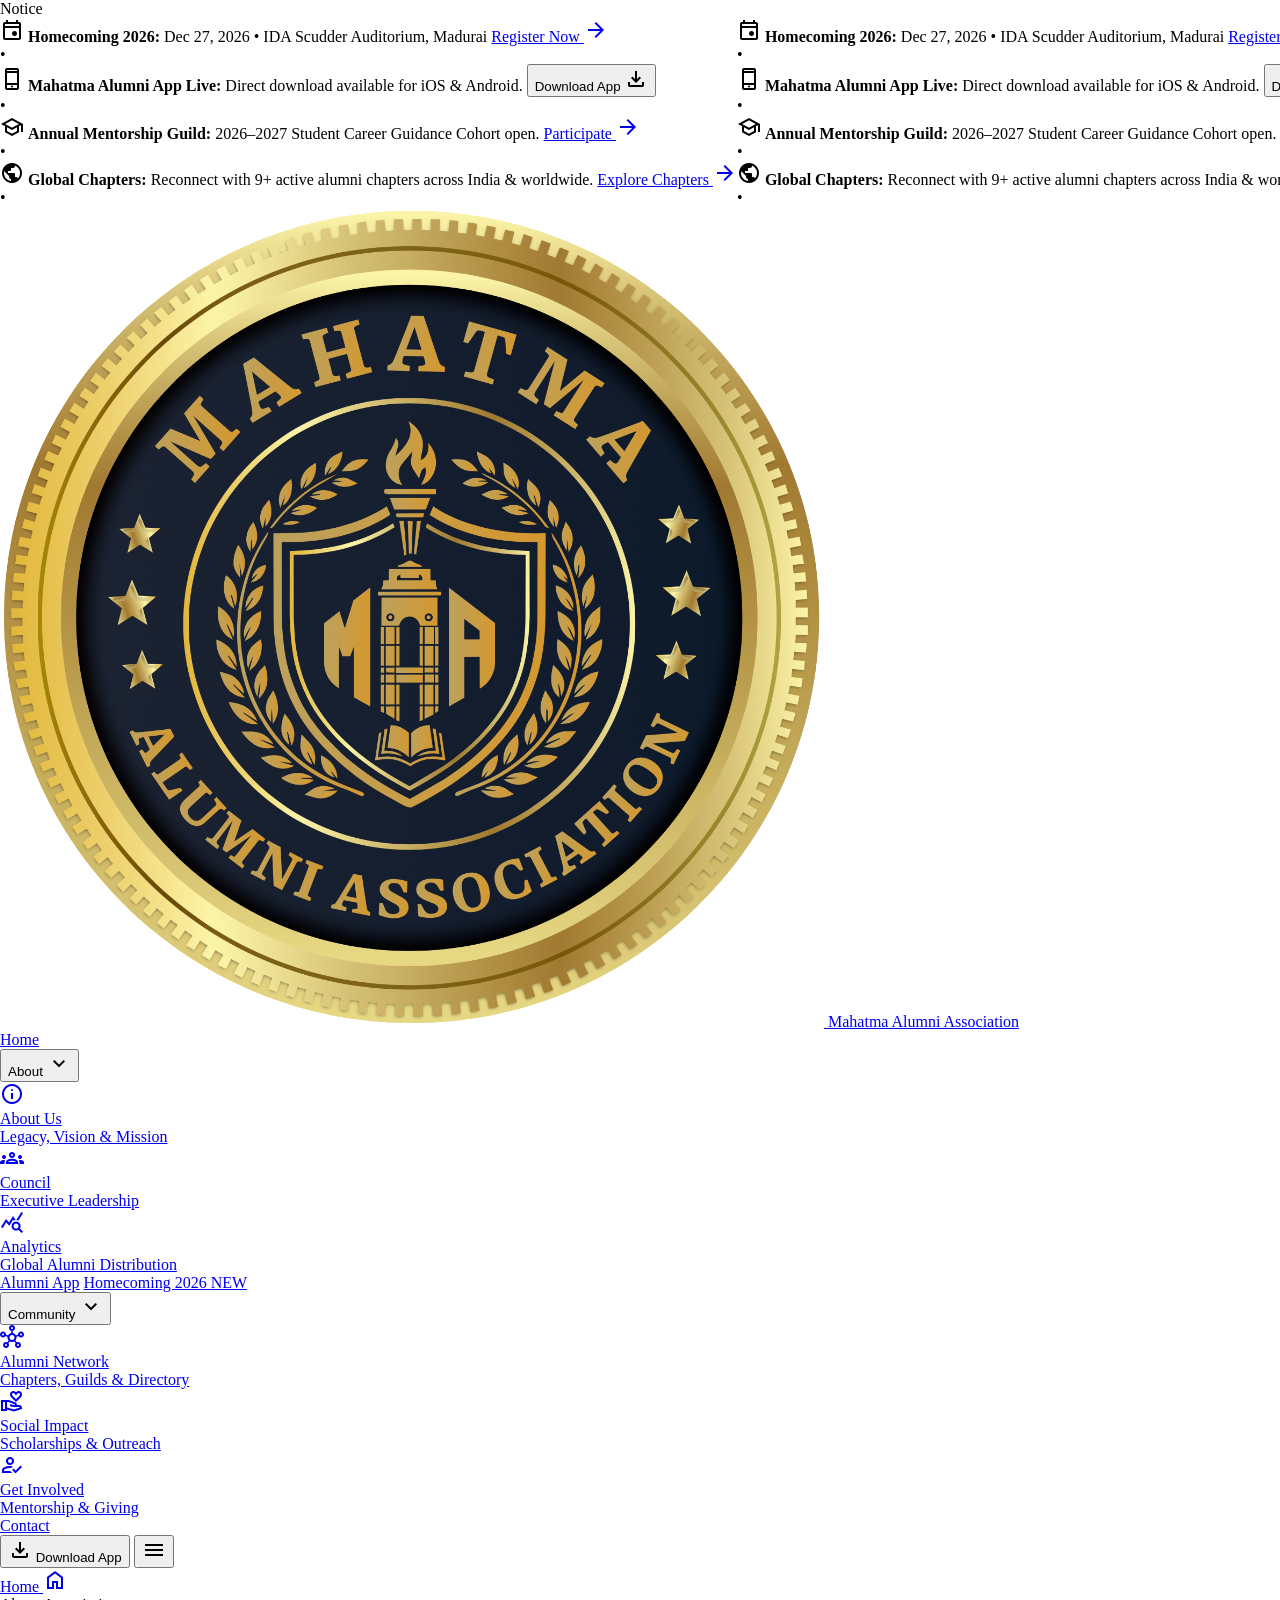
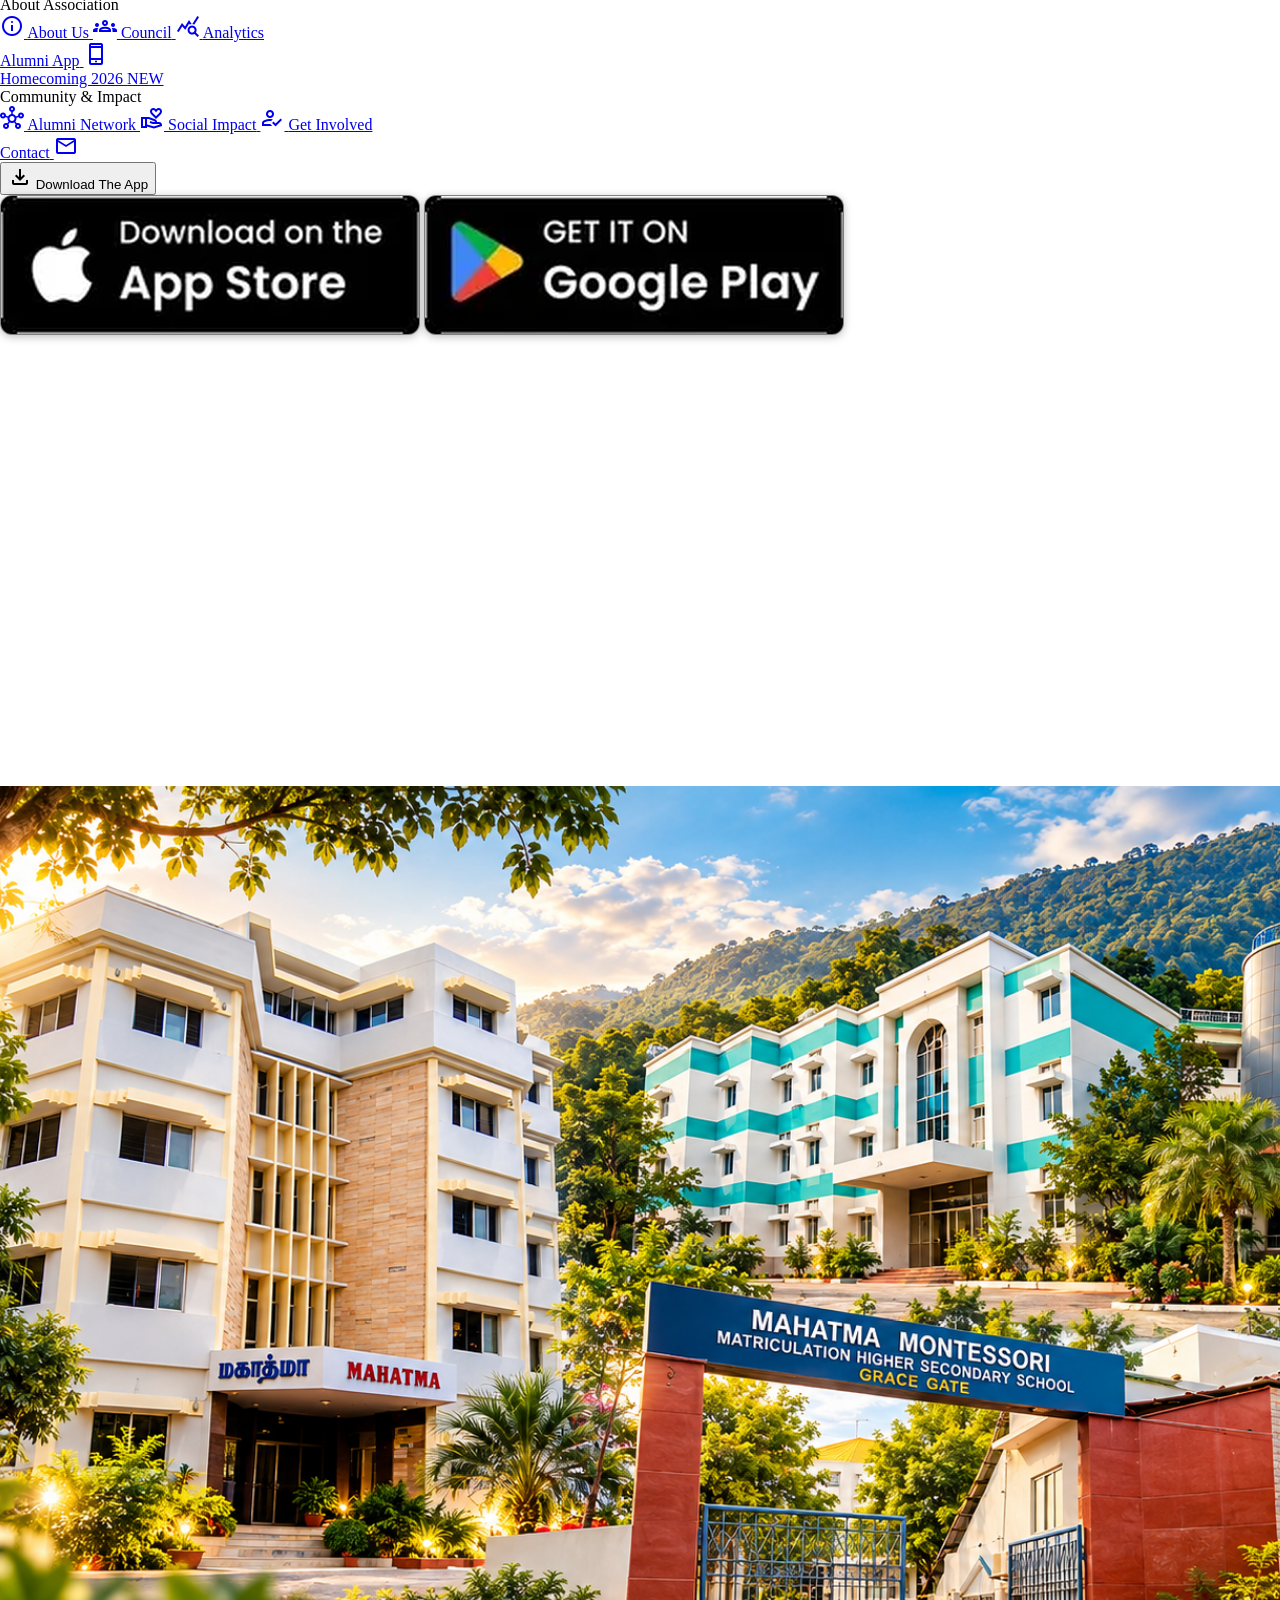
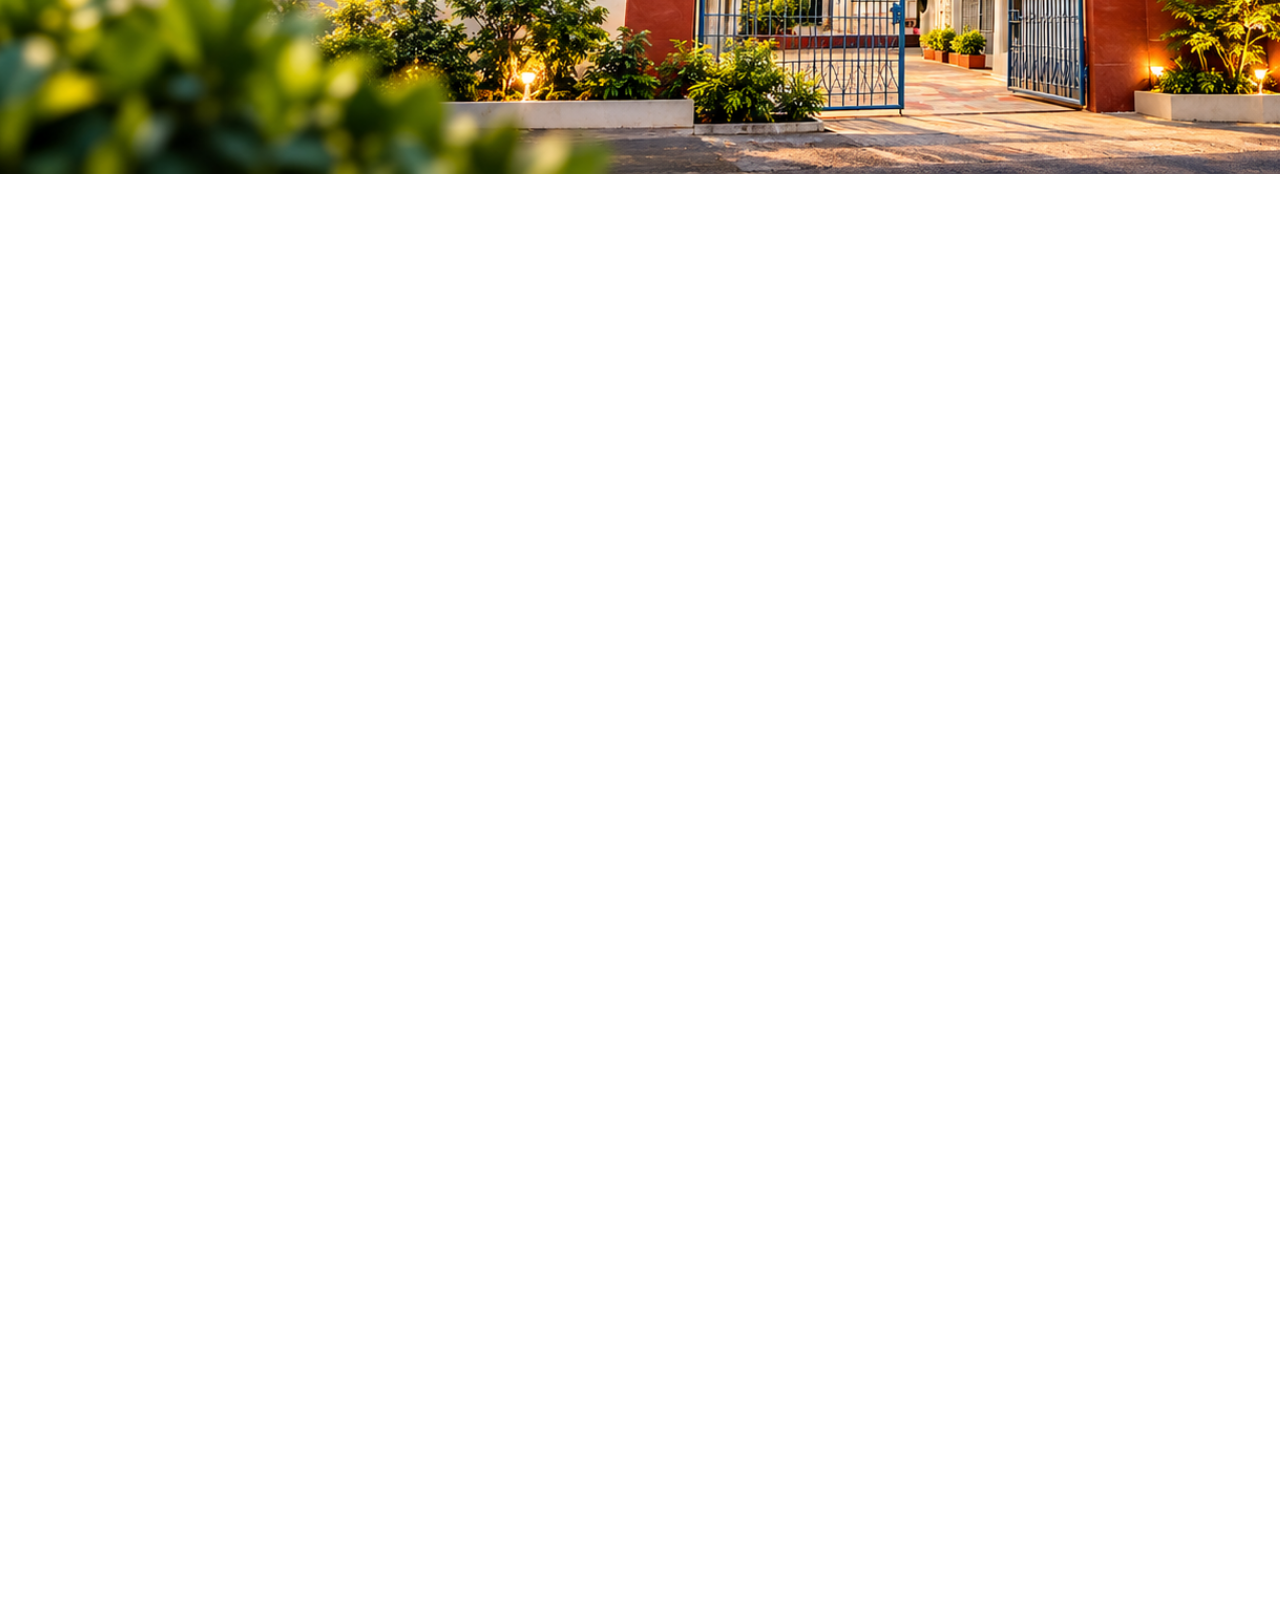
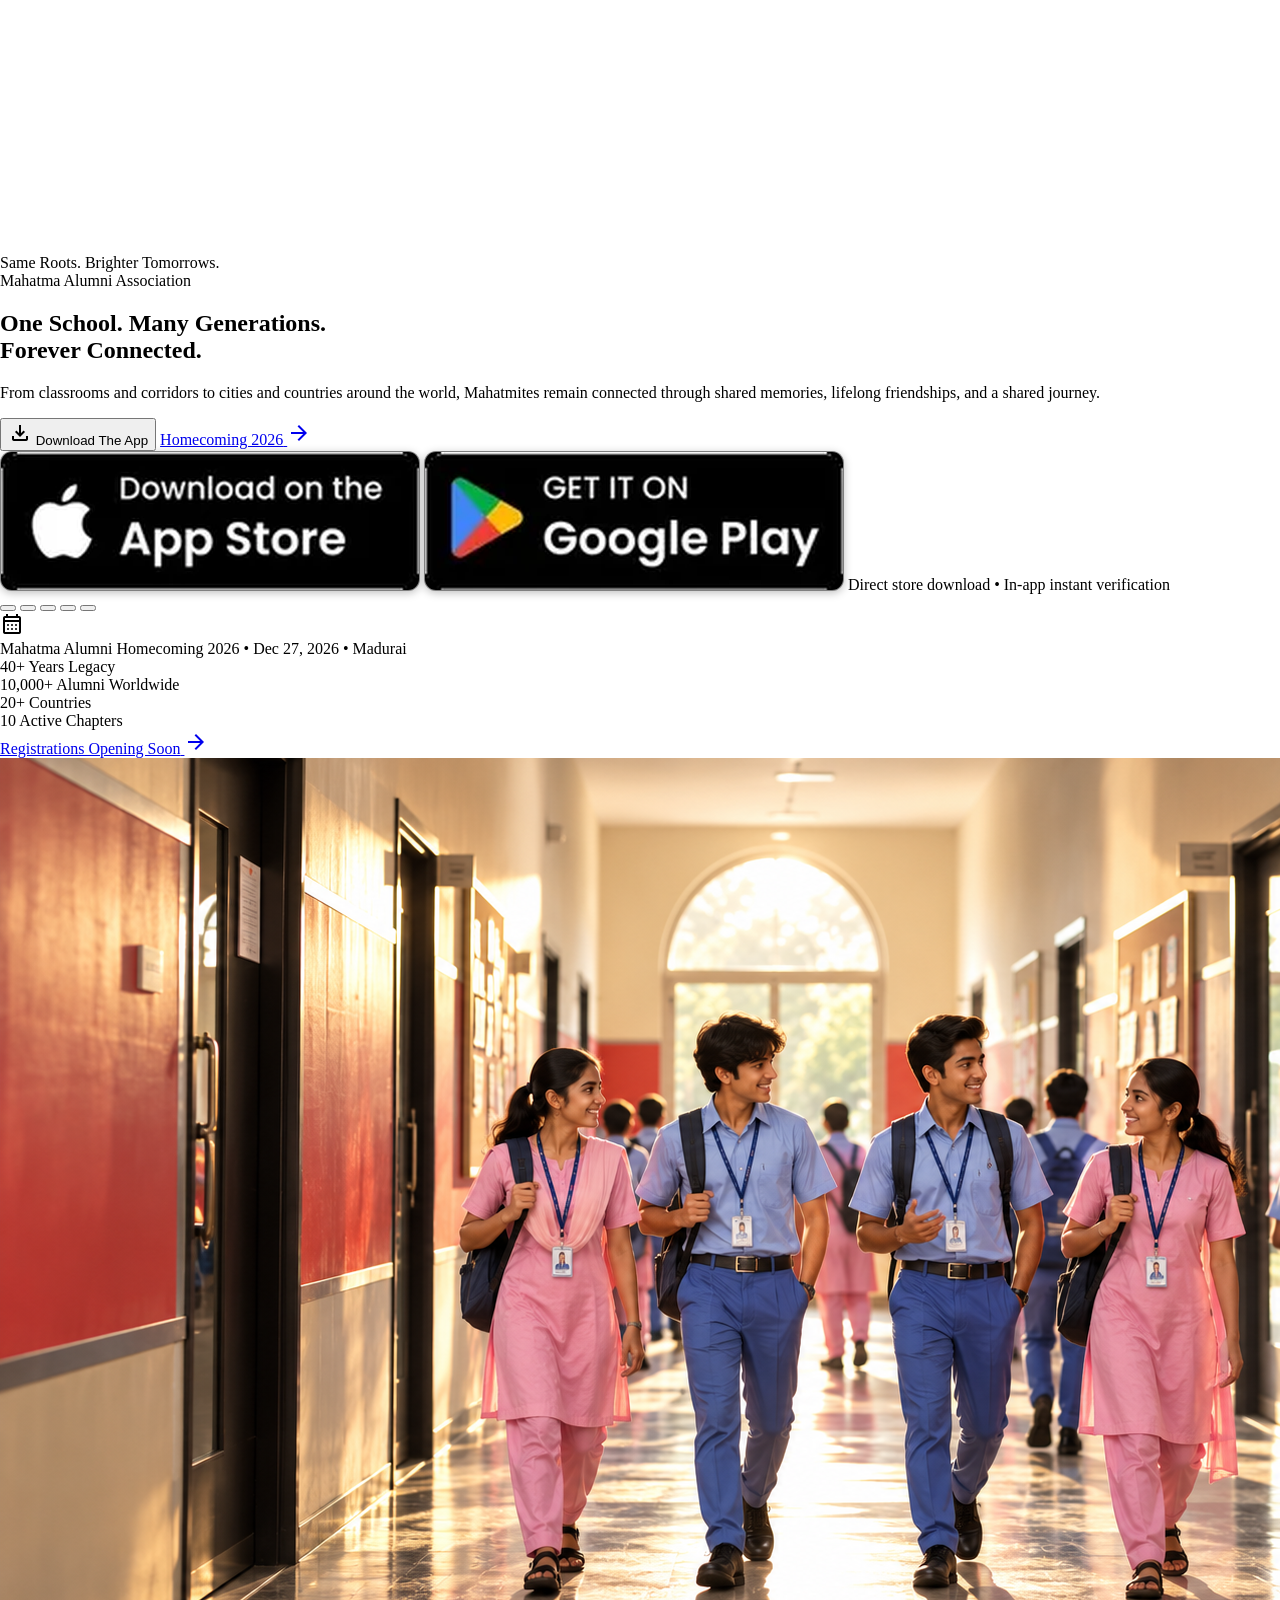
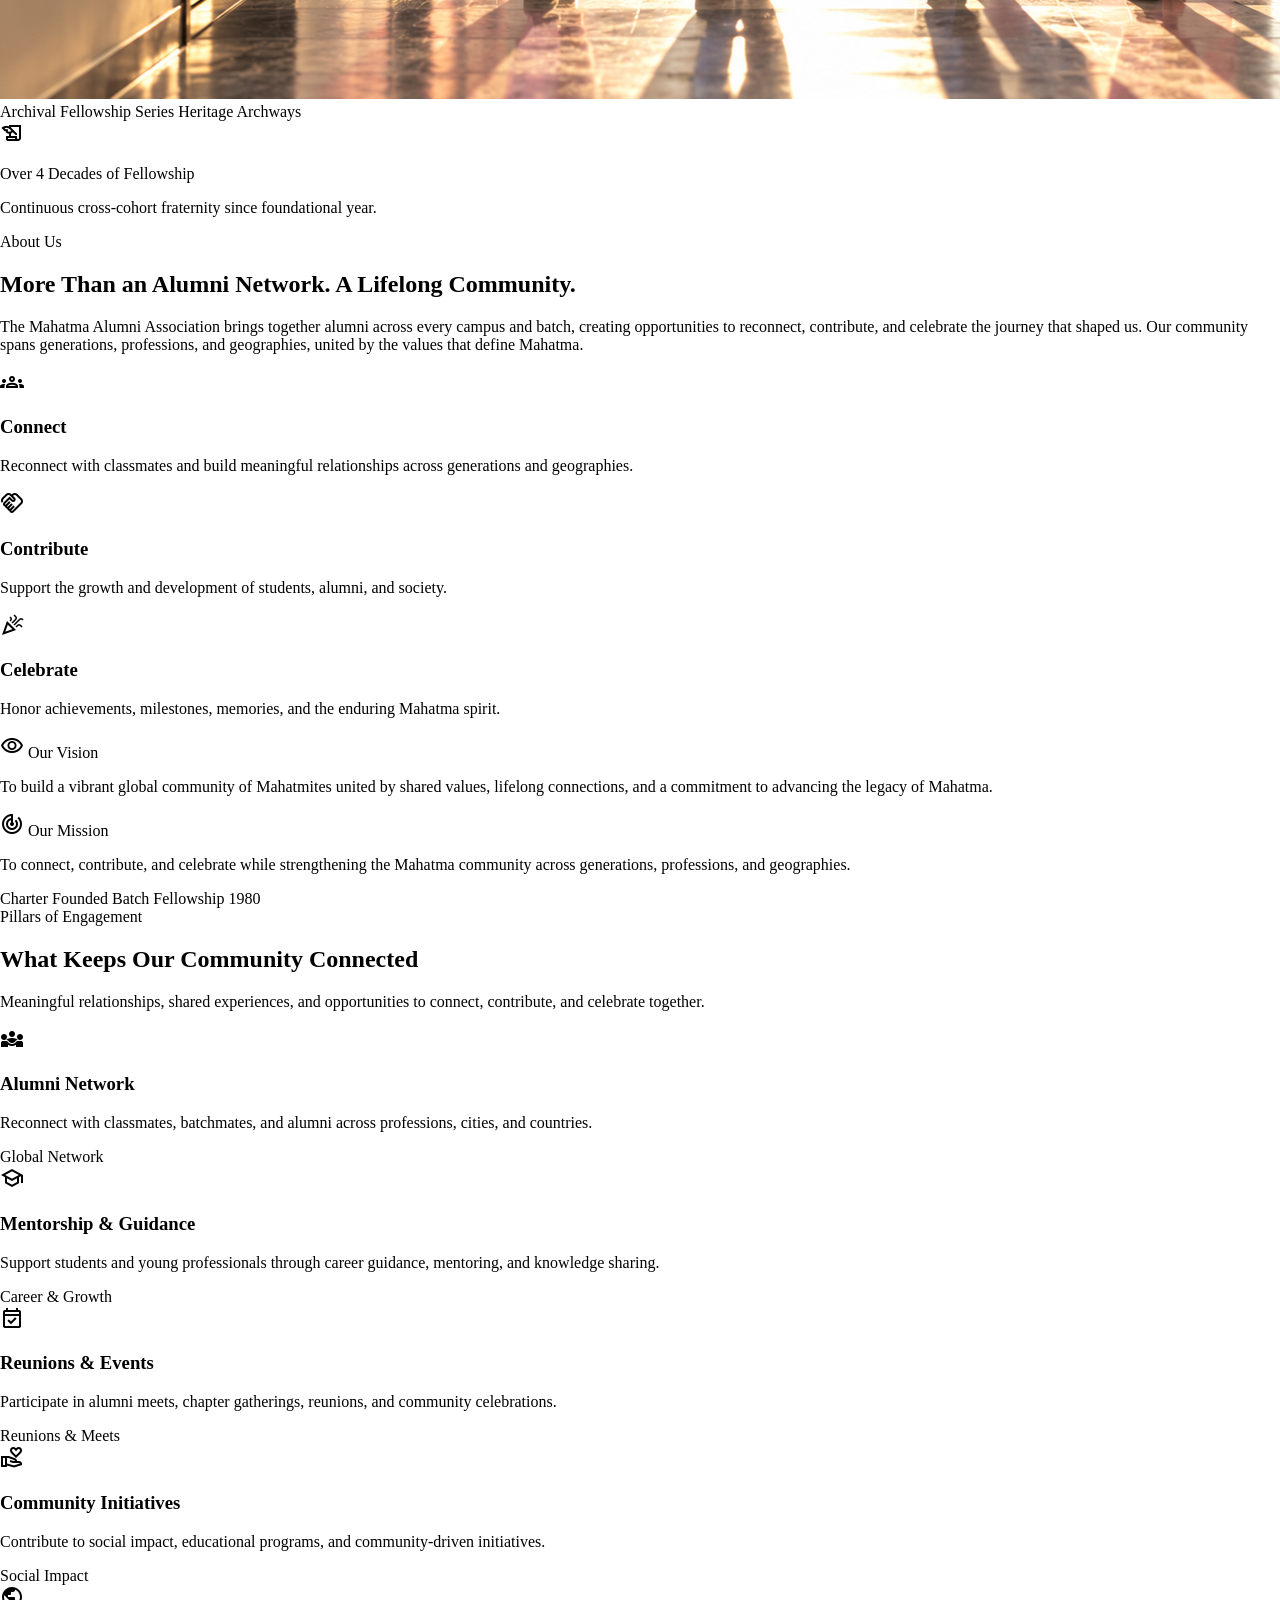
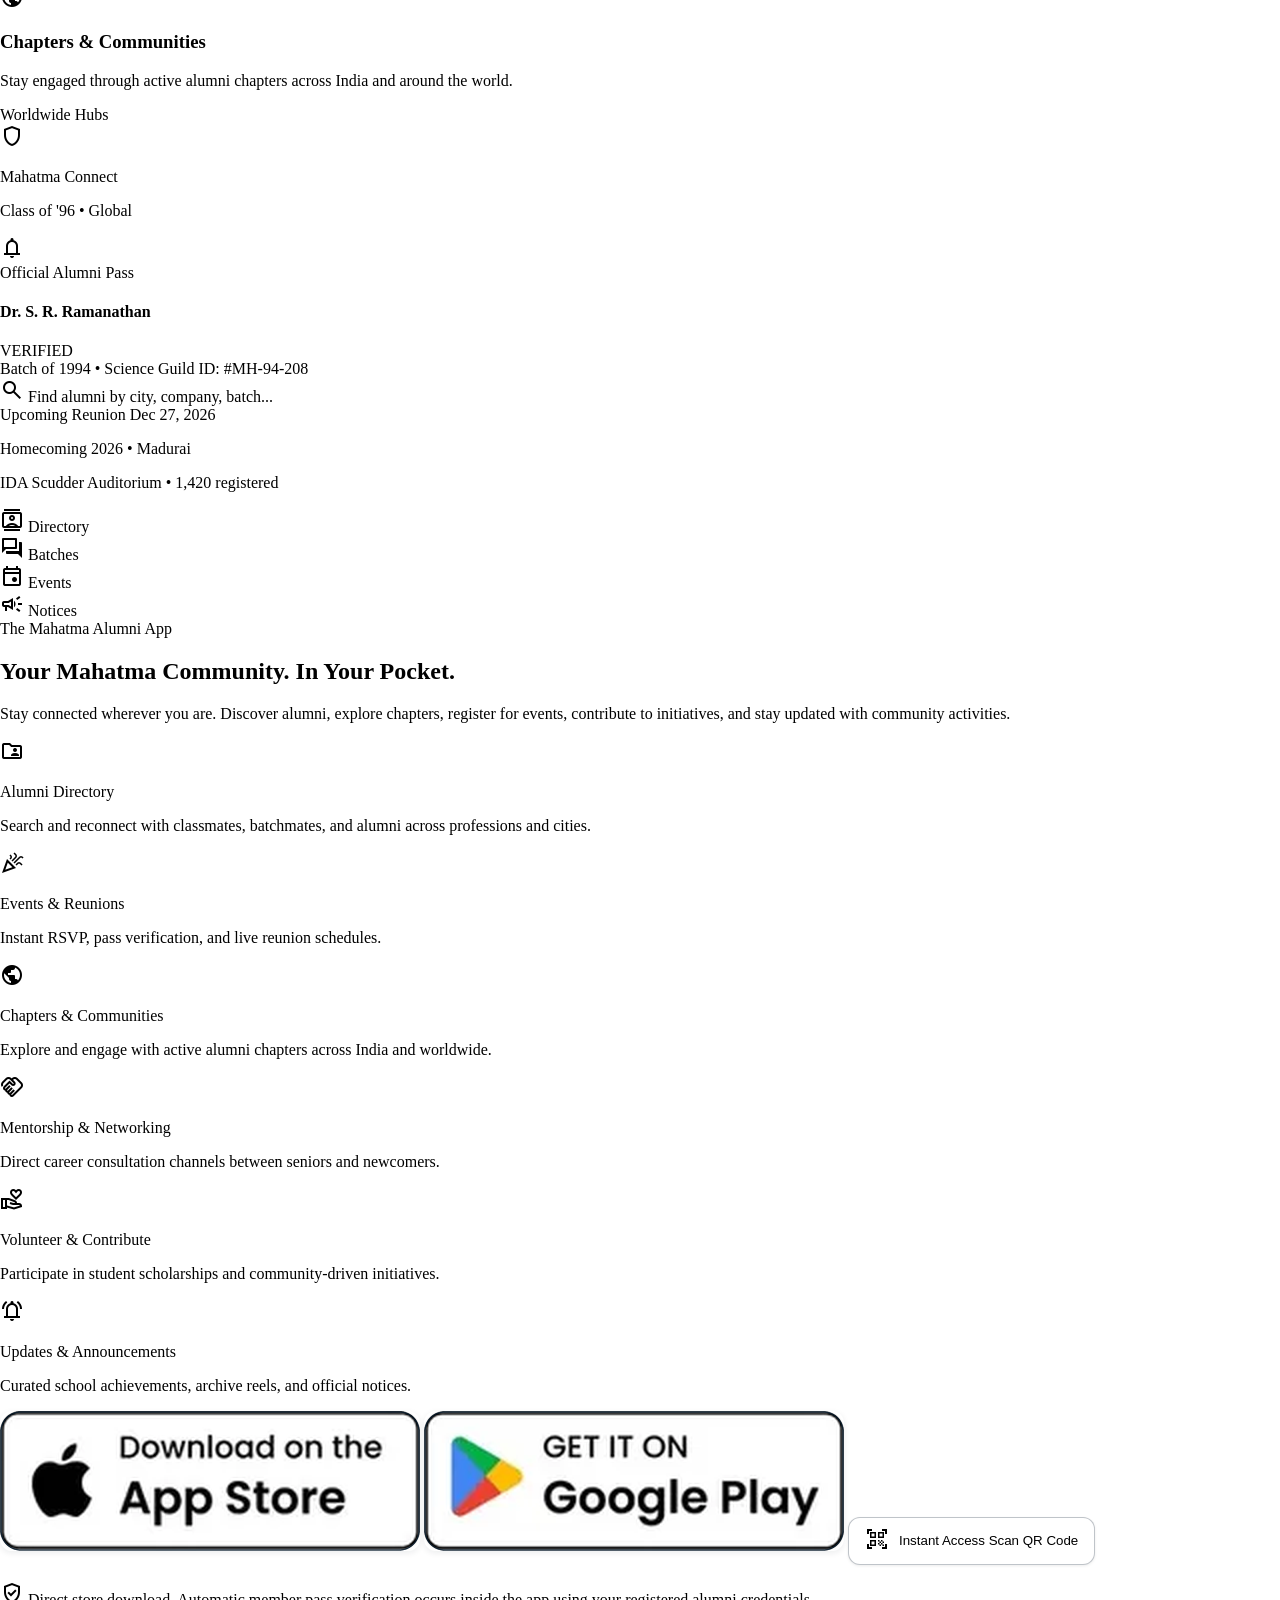
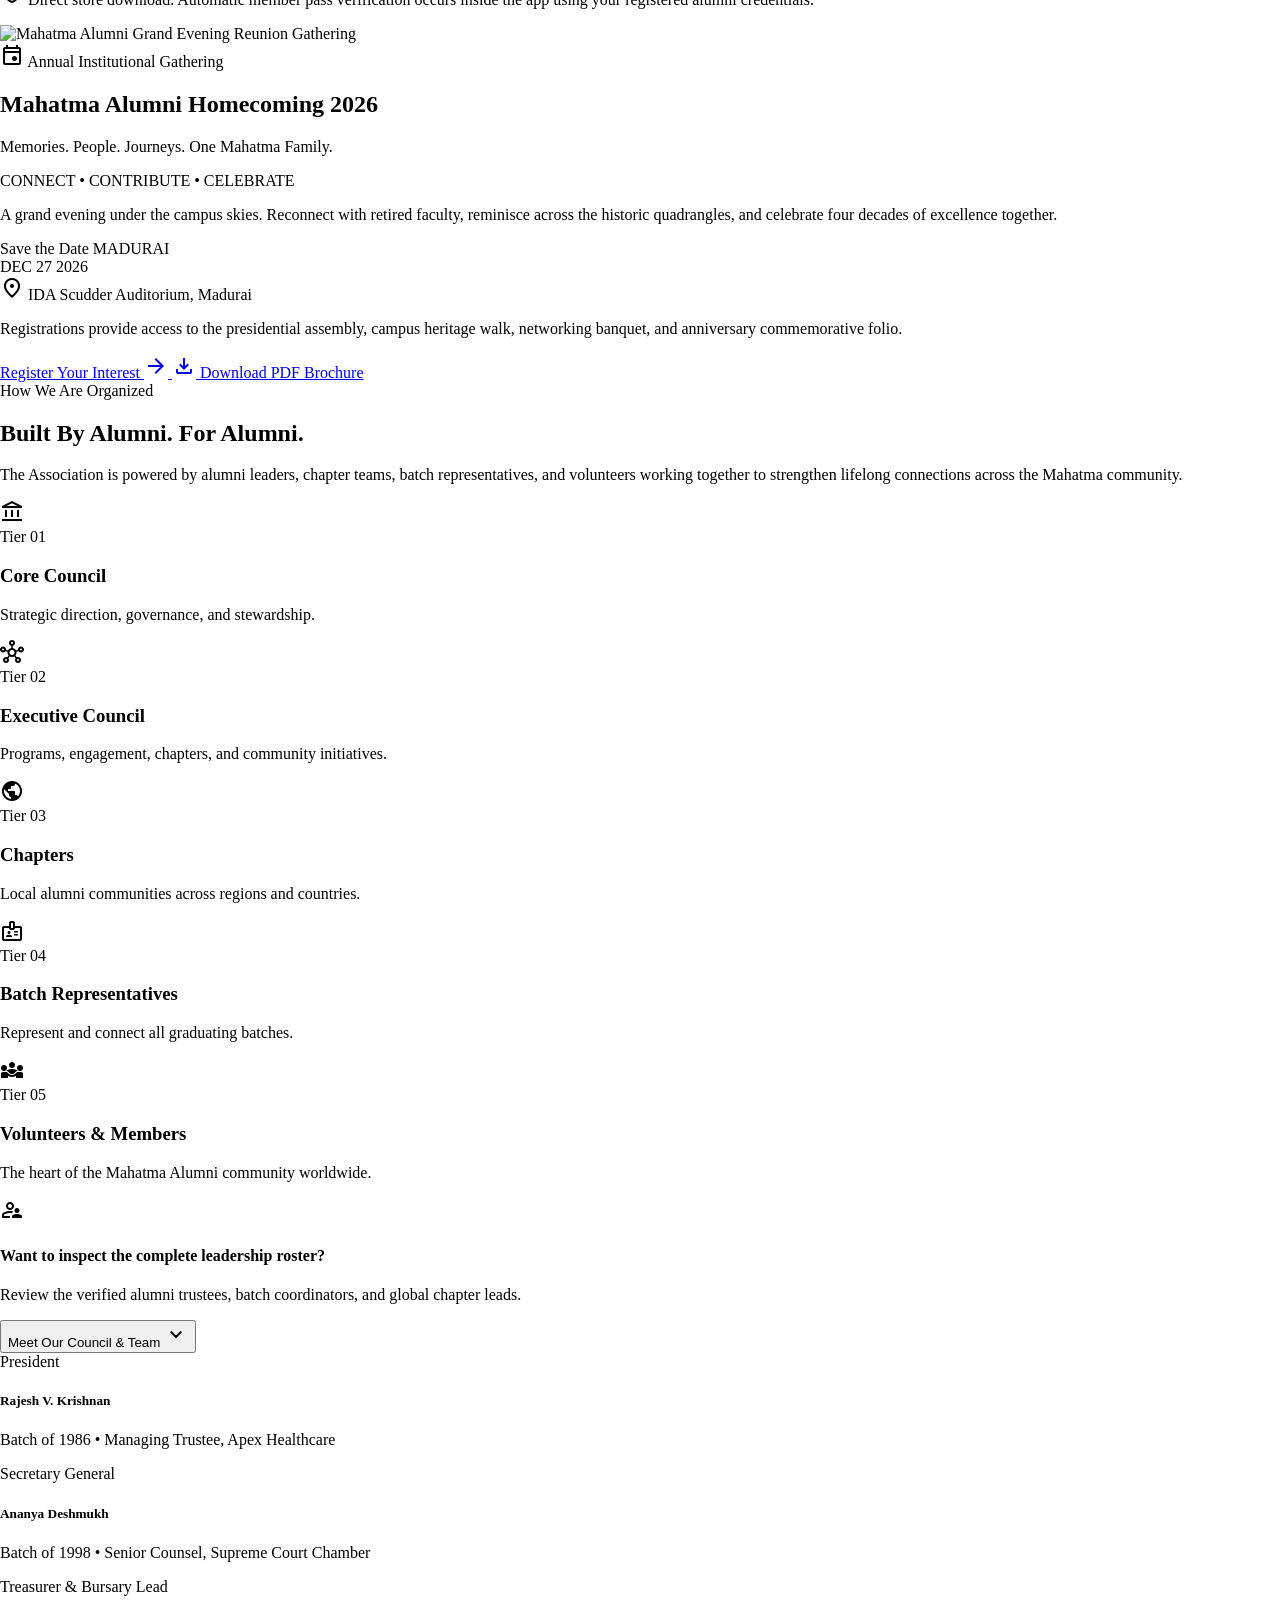
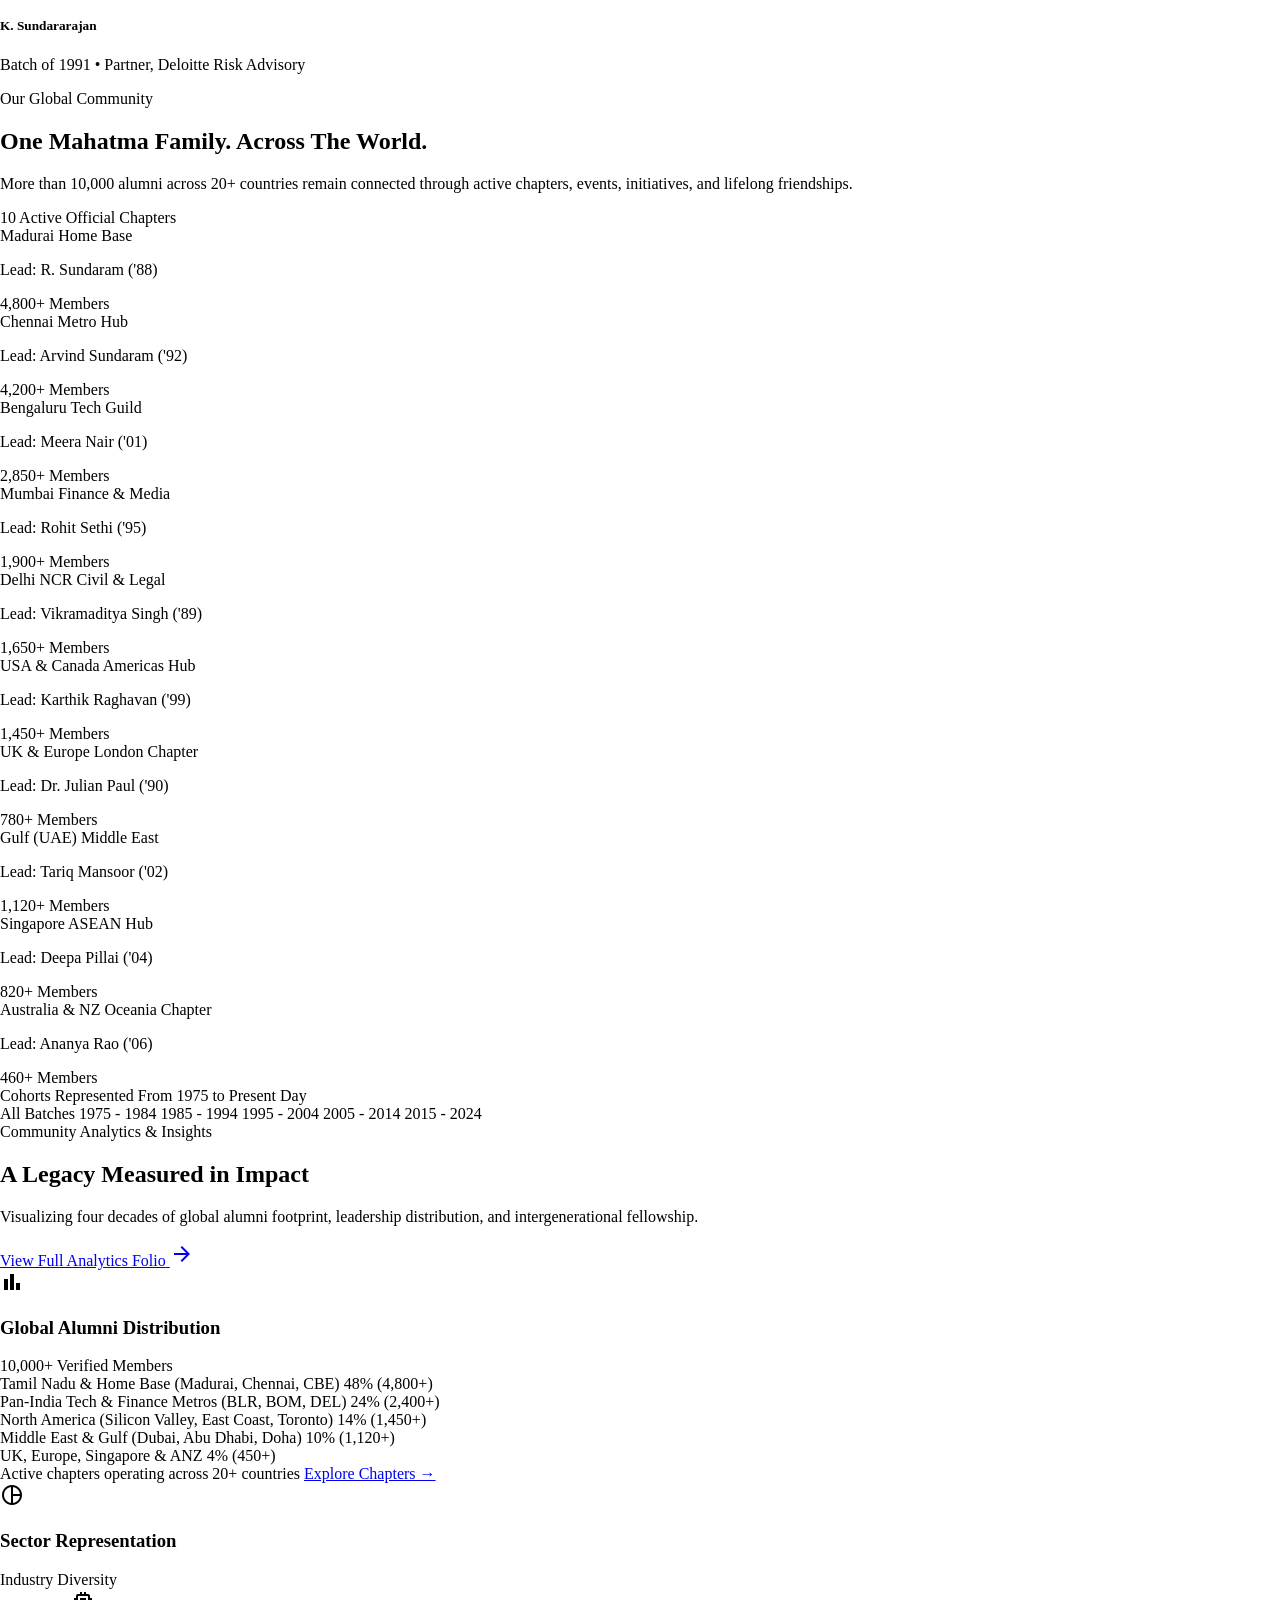
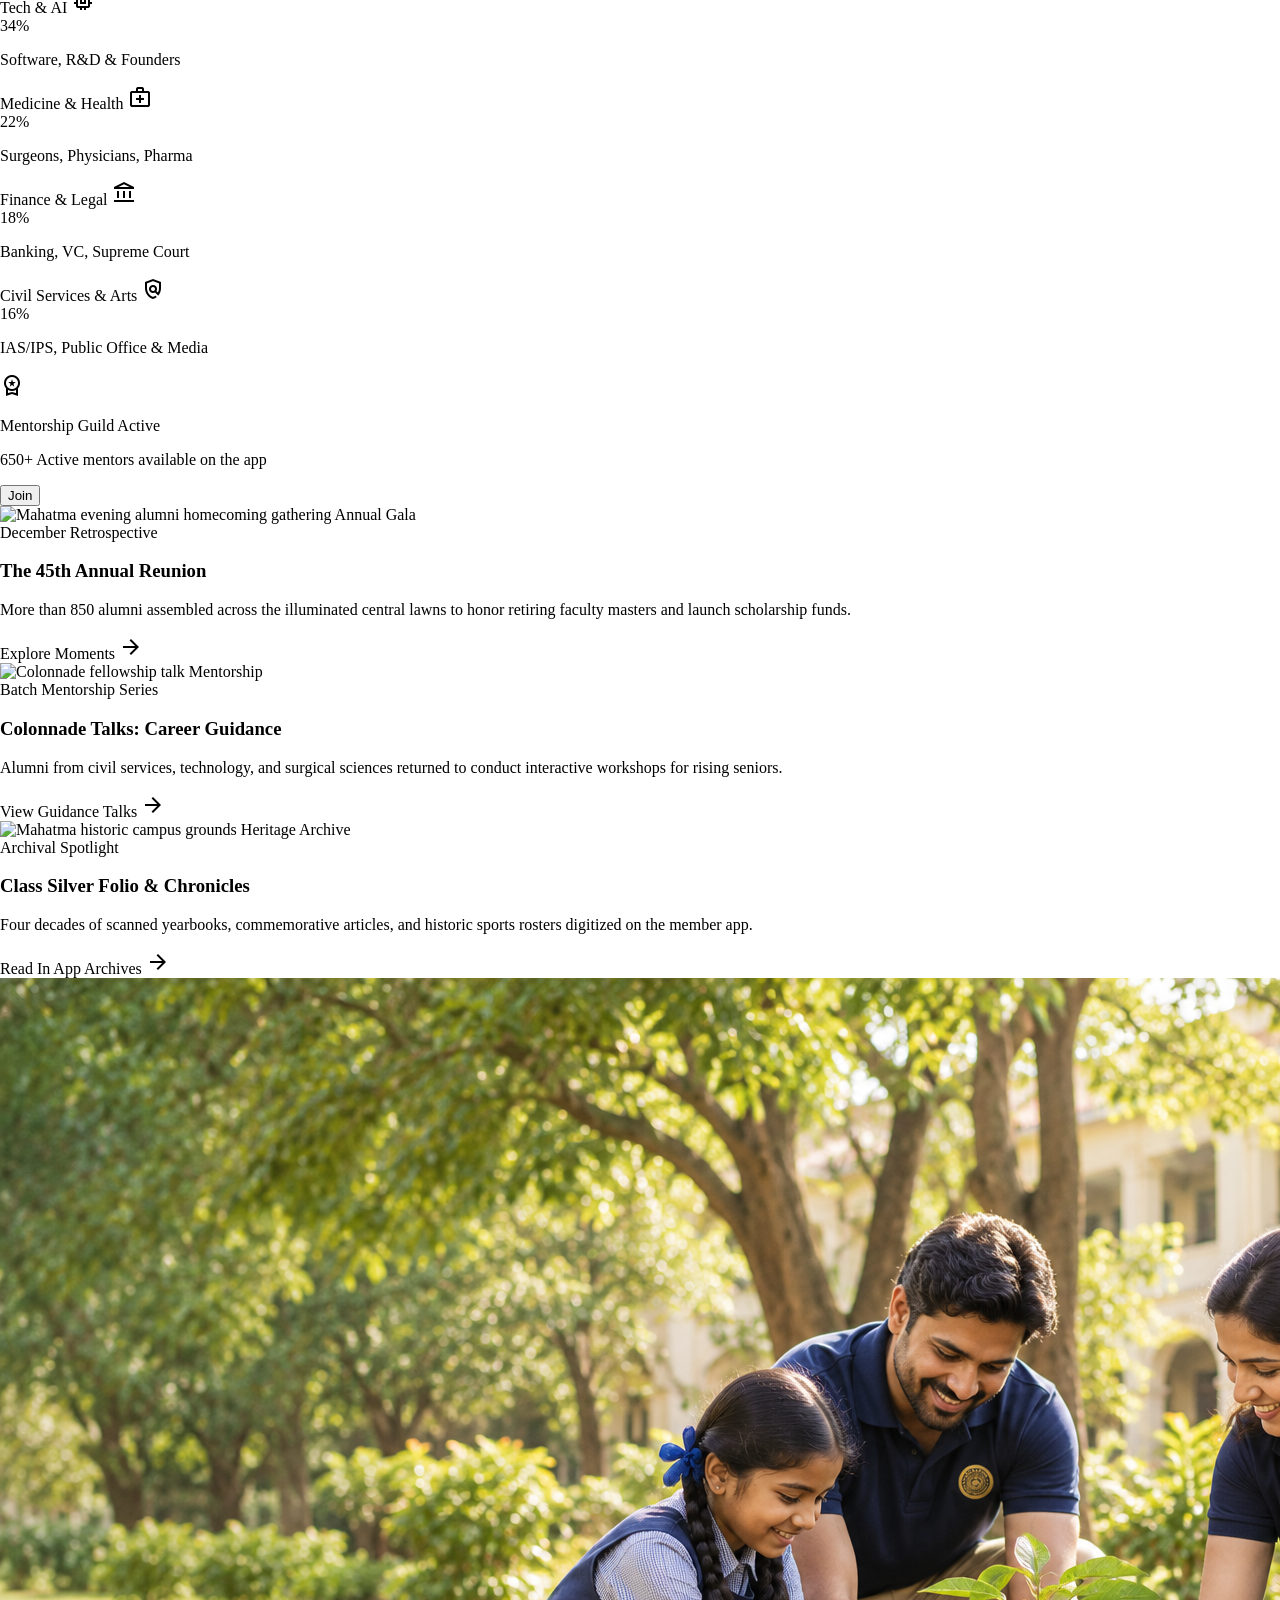
==== commit 2de8b74e: "Fix Alumni App store badge border issues, integrate Lenis smooth scroll, nav positioning, and back-t" ====
--- a/index.html
+++ b/index.html
@@ -22,6 +22,8 @@
       href="assets/images/mahatma_alumni_logo.png"
     />
     <link rel="stylesheet" href="css/style.css" />
+    <!-- Lenis Smooth Scroll CSS -->
+    <link rel="stylesheet" href="https://unpkg.com/lenis@1.1.18/dist/lenis.css" />
     <script src="https://cdn.tailwindcss.com"></script>
     <script src="js/tailwind-config.js"></script>
     <script
@@ -29,8 +31,10 @@
       async
     ></script>
     <!-- GSAP & ScrollTrigger CDN -->
-    <script src="https://cdnjs.cloudflare.com/ajax/libs/gsap/3.12.5/gsap.min.js"></script>
-    <script src="https://cdnjs.cloudflare.com/ajax/libs/gsap/3.12.5/ScrollTrigger.min.js"></script>
+    <script src="https://cdn.jsdelivr.net/npm/gsap@3.15/dist/gsap.min.js"></script>
+    <script src="https://cdn.jsdelivr.net/npm/gsap@3.15/dist/ScrollTrigger.min.js"></script>
+    <!-- Lenis Smooth Scroll CDN -->
+    <script src="https://unpkg.com/lenis@1.1.18/dist/lenis.min.js"></script>
     <script src="js/main.js" defer></script>
   </head>
   <body class="bg-surface font-body-md text-on-surface antialiased">
@@ -247,6 +251,24 @@
             </div>
           </div>
 
+          <!-- Alumni App Direct Link (Section 4) -->
+          <a
+            class="h-full inline-flex items-center px-3 text-sm uppercase tracking-wider text-on-primary-container hover:text-on-primary hover:border-b-2 hover:border-[#fbcb62] transition-colors"
+            data-path="alumni-app"
+            href="#alumni-app"
+            >Alumni App</a
+          >
+
+          <!-- Homecoming 2026 Direct Link (Section 5) -->
+          <a
+            class="h-full inline-flex items-center px-3 text-sm uppercase tracking-wider text-on-primary-container hover:text-on-primary hover:border-b-2 hover:border-[#fbcb62] transition-colors gap-1.5"
+            data-path="homecoming-2026"
+            href="#homecoming-2026"
+          >
+            <span>Homecoming 2026</span>
+            <span class="px-1.5 py-0.5 text-[9px] font-extrabold rounded bg-[#fbcb62]/20 text-secondary-fixed border border-[#fbcb62]/30">NEW</span>
+          </a>
+
           <!-- Community Dropdown (Community, Social Impact, Get Involved) -->
           <div class="nav-dropdown relative group h-full inline-flex items-center">
             <button
@@ -295,22 +317,6 @@
               </div>
             </div>
           </div>
-
-          <a
-            class="h-full inline-flex items-center px-3 text-sm uppercase tracking-wider text-on-primary-container hover:text-on-primary hover:border-b-2 hover:border-[#fbcb62] transition-colors gap-1.5"
-            data-path="homecoming-2026"
-            href="#homecoming-2026"
-          >
-            <span>Homecoming 2026</span>
-            <span class="px-1.5 py-0.5 text-[9px] font-extrabold rounded bg-[#fbcb62]/20 text-secondary-fixed border border-[#fbcb62]/30">NEW</span>
-          </a>
-
-          <a
-            class="h-full inline-flex items-center px-3 text-sm uppercase tracking-wider text-on-primary-container hover:text-on-primary hover:border-b-2 hover:border-[#fbcb62] transition-colors"
-            data-path="alumni-app"
-            href="#alumni-app"
-            >Alumni App</a
-          >
 
           <a
             class="h-full inline-flex items-center px-3 text-sm uppercase tracking-wider text-on-primary-container hover:text-on-primary hover:border-b-2 hover:border-[#fbcb62] transition-colors"
@@ -371,7 +377,23 @@
           </div>
         </div>
 
-        <!-- Mobile Community Group -->
+        <!-- Mobile Direct Link: Alumni App (Section 4) -->
+        <div class="border-t border-[#fbcb62]/10 pt-2 flex flex-col gap-1">
+          <a class="py-2 text-on-primary-container hover:text-on-primary text-sm uppercase tracking-wider flex items-center justify-between" href="#alumni-app">
+            <span>Alumni App</span>
+            <span class="material-symbols-outlined text-sm">phone_iphone</span>
+          </a>
+        </div>
+
+        <!-- Mobile Direct Link: Homecoming 2026 (Section 5) -->
+        <div class="border-t border-[#fbcb62]/10 pt-2 flex flex-col gap-1">
+          <a class="py-2 text-on-primary-container hover:text-on-primary text-sm uppercase tracking-wider flex items-center justify-between" href="#homecoming-2026">
+            <span class="font-bold text-secondary-fixed">Homecoming 2026</span>
+            <span class="px-1.5 py-0.5 text-[9px] font-bold rounded bg-[#fbcb62]/20 text-secondary-fixed border border-[#fbcb62]/30">NEW</span>
+          </a>
+        </div>
+
+        <!-- Mobile Community Group (Section 7, 9, 10) -->
         <div class="border-t border-[#fbcb62]/10 pt-2 pb-1">
           <div class="text-[10px] font-bold uppercase tracking-widest text-secondary-fixed/80 mb-1 px-1">Community & Impact</div>
           <div class="flex flex-col gap-1 pl-2">
@@ -390,16 +412,8 @@
           </div>
         </div>
 
-        <!-- Mobile Direct Links -->
+        <!-- Mobile Direct Link: Contact (Section 11) -->
         <div class="border-t border-[#fbcb62]/10 pt-2 flex flex-col gap-1">
-          <a class="py-2 text-on-primary-container hover:text-on-primary text-sm uppercase tracking-wider flex items-center justify-between" href="#homecoming-2026">
-            <span class="font-bold text-secondary-fixed">Homecoming 2026</span>
-            <span class="px-1.5 py-0.5 text-[9px] font-bold rounded bg-[#fbcb62]/20 text-secondary-fixed border border-[#fbcb62]/30">NEW</span>
-          </a>
-          <a class="py-2 text-on-primary-container hover:text-on-primary text-sm uppercase tracking-wider flex items-center justify-between" href="#alumni-app">
-            <span>Alumni App</span>
-            <span class="material-symbols-outlined text-sm">phone_iphone</span>
-          </a>
           <a class="py-2 text-on-primary-container hover:text-on-primary text-sm uppercase tracking-wider flex items-center justify-between" href="#contact">
             <span>Contact</span>
             <span class="material-symbols-outlined text-sm">mail</span>
@@ -1553,7 +1567,7 @@
                       href="https://apps.apple.com"
                       target="_blank"
                       rel="noopener noreferrer"
-                      class="store-badge-btn store-badge-btn--light inline-flex items-center rounded-xl border border-[#011628]/30 hover:border-[#011628] overflow-hidden transform hover:scale-105 active:scale-95 transition-all duration-200 focus:outline-none focus:ring-2 focus:ring-primary shadow-sm hover:shadow-md"
+                      class="store-badge-btn store-badge-btn--light inline-flex items-center rounded-xl overflow-hidden transform hover:scale-105 active:scale-95 transition-all duration-200 focus:outline-none focus:ring-2 focus:ring-primary shadow-sm hover:shadow-md"
                       title="Download on the App Store"
                       aria-label="Download on the App Store"
                     >
@@ -1567,7 +1581,7 @@
                       href="https://play.google.com"
                       target="_blank"
                       rel="noopener noreferrer"
-                      class="store-badge-btn store-badge-btn--light inline-flex items-center rounded-xl border border-[#011628]/30 hover:border-[#011628] overflow-hidden transform hover:scale-105 active:scale-95 transition-all duration-200 focus:outline-none focus:ring-2 focus:ring-primary shadow-sm hover:shadow-md"
+                      class="store-badge-btn store-badge-btn--light inline-flex items-center rounded-xl overflow-hidden transform hover:scale-105 active:scale-95 transition-all duration-200 focus:outline-none focus:ring-2 focus:ring-primary shadow-sm hover:shadow-md"
                       title="Get it on Google Play"
                       aria-label="Get it on Google Play"
                     >
@@ -2720,6 +2734,7 @@
                   <!-- Scrollable Container -->
                   <div
                     id="journey-scroll-container"
+                    data-lenis-prevent
                     class="flex gap-4 sm:gap-5 overflow-x-auto py-4 px-1 scroll-smooth snap-x snap-mandatory cursor-grab active:cursor-grabbing no-scrollbar"
                     role="list"
                     aria-label="Social impact programme journey"
@@ -3312,6 +3327,8 @@
 
                       <!-- Floating Options Menu -->
                       <ul
+                        id="custom-select-options"
+                        data-lenis-prevent
                         class="custom-select-options absolute top-full left-0 right-0 mt-2 z-50 bg-white rounded-xl shadow-2xl border border-[#fbcb62]/30 py-1.5 overflow-hidden transition-all duration-200 opacity-0 invisible translate-y-1.5 pointer-events-none max-h-64 overflow-y-auto"
                         role="listbox"
                         aria-labelledby="contact-interest-label"
@@ -3462,7 +3479,10 @@
       id="app-modal"
       class="modal-overlay fixed inset-0 z-[100] flex items-center justify-center p-4 bg-black/75 backdrop-blur-md"
     >
-      <div class="modal-card w-full max-w-lg bg-primary-container text-on-primary rounded-3xl p-8 border border-[#fbcb62]/30 shadow-2xl relative">
+      <div
+        data-lenis-prevent
+        class="modal-card w-full max-w-lg bg-primary-container text-on-primary rounded-3xl p-8 border border-[#fbcb62]/30 shadow-2xl relative"
+      >
         <button
           type="button"
           class="close-modal-btn absolute top-5 right-5 w-8 h-8 rounded-full bg-primary/60 text-on-primary hover:bg-secondary-fixed hover:text-primary flex items-center justify-center transition-colors"
@@ -3703,11 +3723,12 @@
     <button
       id="back-to-top"
       aria-label="Back to Top"
-      class="fixed bottom-6 right-6 z-50 w-12 h-12 rounded-full bg-secondary-fixed text-primary shadow-2xl flex items-center justify-center hover:bg-secondary-fixed-dim transition-all duration-300 opacity-0 pointer-events-none transform scale-75 group border border-primary/20 cursor-pointer"
+      title="Back to Top"
+      class="fixed bottom-6 sm:bottom-7 right-6 sm:right-7 z-[90] w-12 sm:w-14 h-12 sm:h-14 rounded-full bg-secondary-fixed text-primary shadow-2xl flex items-center justify-center hover:bg-[#ffd77a] hover:scale-110 active:scale-95 transition-all duration-300 opacity-0 invisible pointer-events-none transform translate-y-4 group border-2 border-primary/20 cursor-pointer focus:outline-none focus:ring-4 focus:ring-[#fbcb62]/50 hover:shadow-[0_12px_28px_rgba(251,203,98,0.45)]"
       type="button"
     >
       <span
-        class="material-symbols-outlined text-2xl group-hover:-translate-y-0.5 transition-transform font-bold"
+        class="material-symbols-outlined text-2xl sm:text-3xl group-hover:-translate-y-1 transition-transform duration-200 font-bold"
         >arrow_upward</span
       >
     </button>
--- a/css/style.css
+++ b/css/style.css
@@ -3,7 +3,6 @@
   body {
     margin: 0;
     padding: 0;
-    scroll-behavior: smooth;
   }
   body {
     overscroll-behavior: none;
@@ -20,6 +19,28 @@
   div[id] {
     scroll-margin-top: 88px;
   }
+}
+
+/* Lenis Smooth Scroll Core Styles */
+html.lenis,
+html.lenis body {
+  height: auto;
+}
+
+.lenis.lenis-smooth {
+  scroll-behavior: auto !important;
+}
+
+.lenis.lenis-smooth [data-lenis-prevent] {
+  overscroll-behavior: contain;
+}
+
+.lenis.lenis-stopped {
+  overflow: hidden;
+}
+
+.lenis.lenis-smooth iframe {
+  pointer-events: none;
 }
 
 /* Hide scrollbar for ultra-clean aesthetic */
@@ -358,15 +379,15 @@
 
 /* Light background variant (Alumni App section) */
 .store-badge-btn--light {
-  background-color: #000000;
-  border: 1px solid rgba(1, 22, 40, 0.35) !important;
-  box-shadow: 0 2px 6px rgba(1, 22, 40, 0.1);
+  background-color: transparent !important;
+  border: none !important;
+  box-shadow: 0 2px 6px rgba(1, 22, 40, 0.08);
 }
 
 .store-badge-btn--light:hover {
-  border-color: #011628 !important;
+  border: none !important;
   transform: scale(1.05);
-  box-shadow: 0 4px 14px rgba(1, 22, 40, 0.2);
+  box-shadow: 0 4px 14px rgba(1, 22, 40, 0.18);
 }
 
 .app-badge-btn {
@@ -649,3 +670,21 @@
     height: 200px;
   }
 }
+
+/* ==========================================
+   FLOATING BACK TO TOP BUTTON
+   ========================================== */
+#back-to-top {
+  transition: opacity 0.35s cubic-bezier(0.16, 1, 0.3, 1),
+              visibility 0.35s cubic-bezier(0.16, 1, 0.3, 1),
+              transform 0.35s cubic-bezier(0.16, 1, 0.3, 1),
+              background-color 0.2s ease,
+              box-shadow 0.2s ease;
+}
+
+#back-to-top.visible {
+  opacity: 1 !important;
+  visibility: visible !important;
+  pointer-events: auto !important;
+  transform: translateY(0) scale(1) !important;
+}
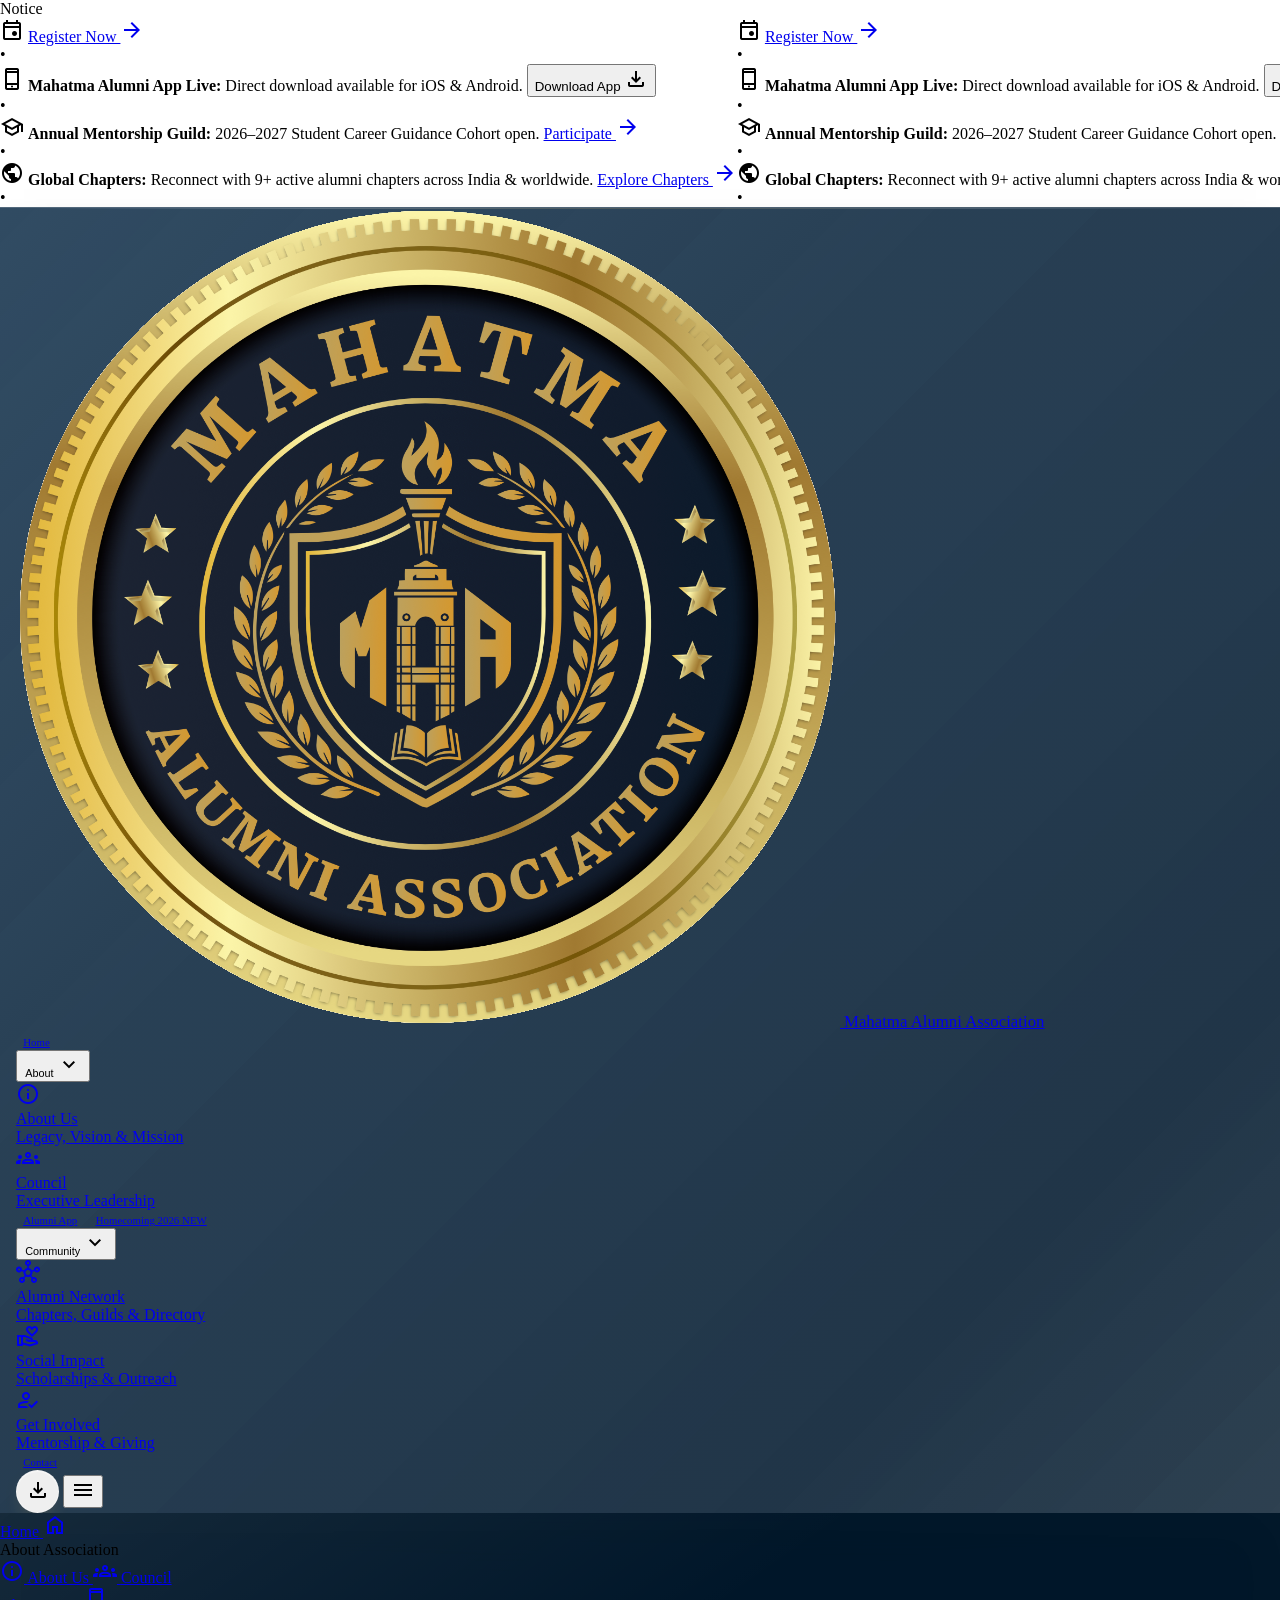
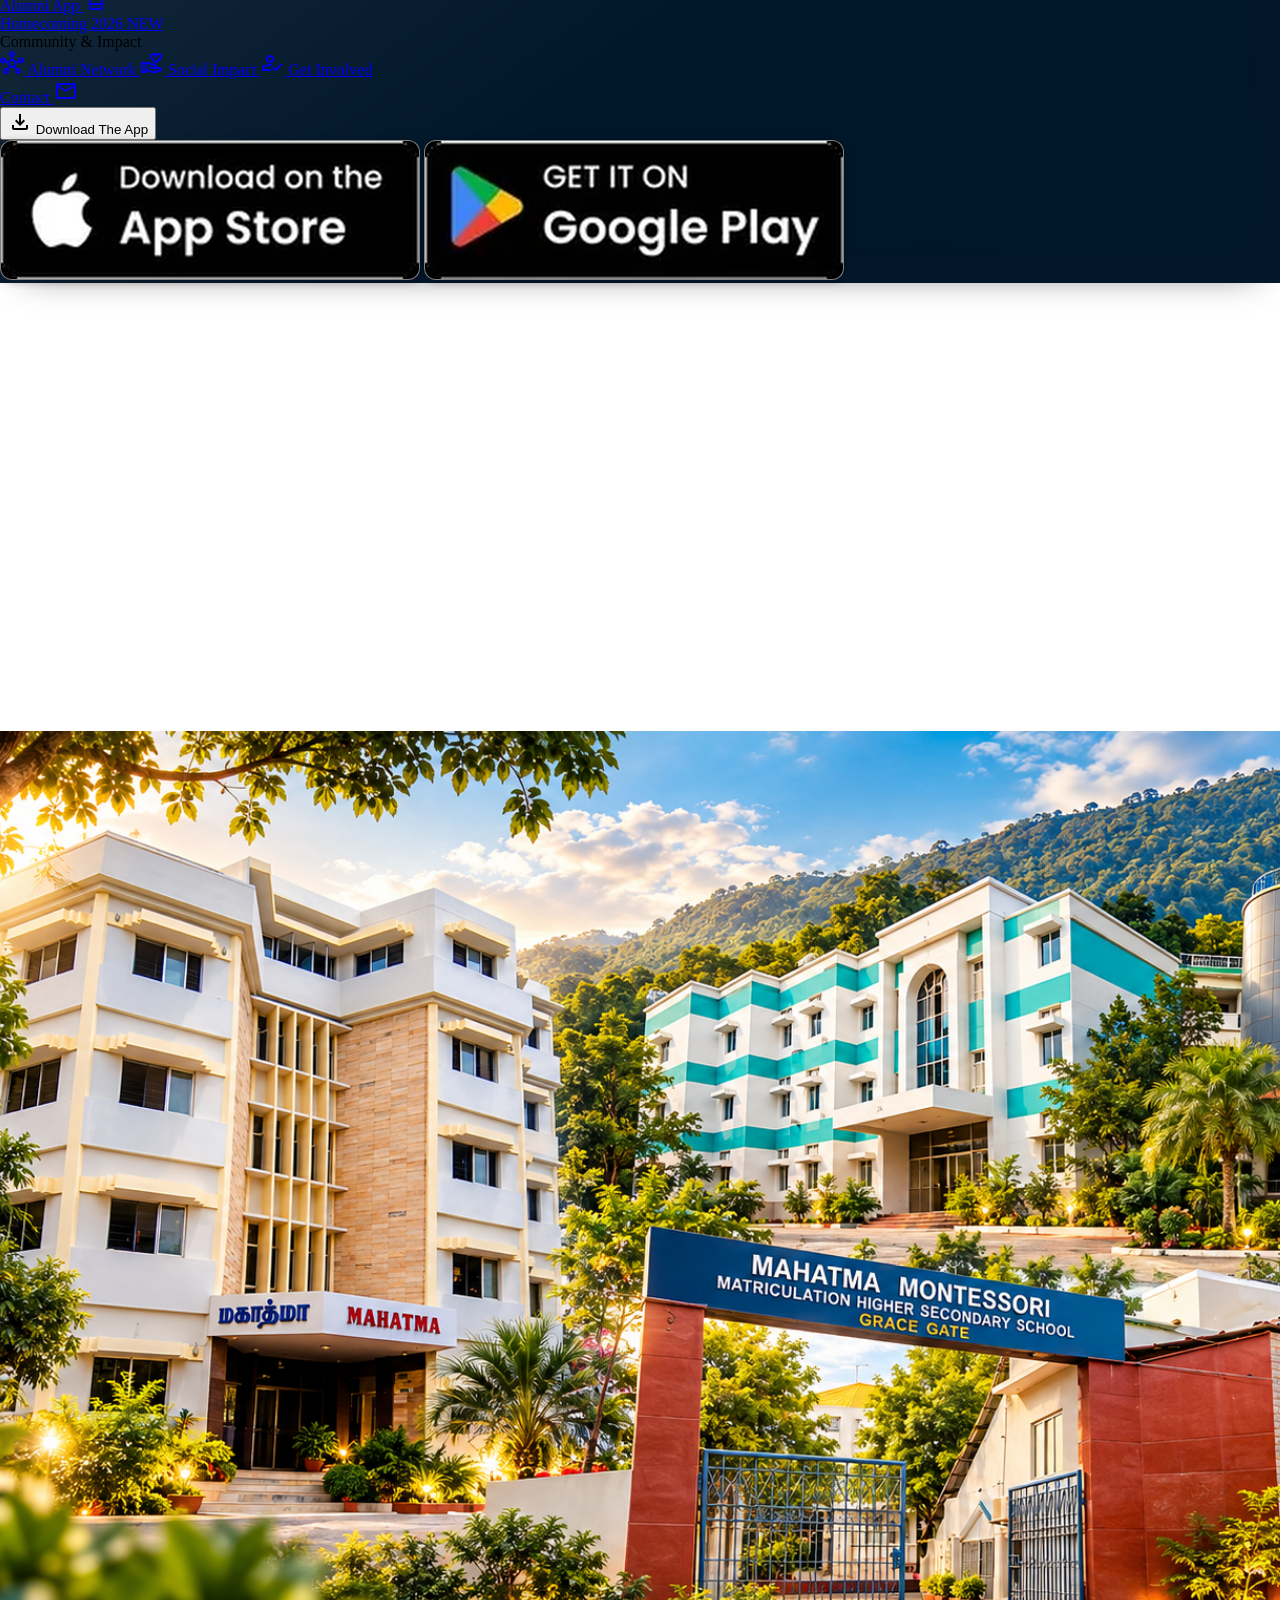
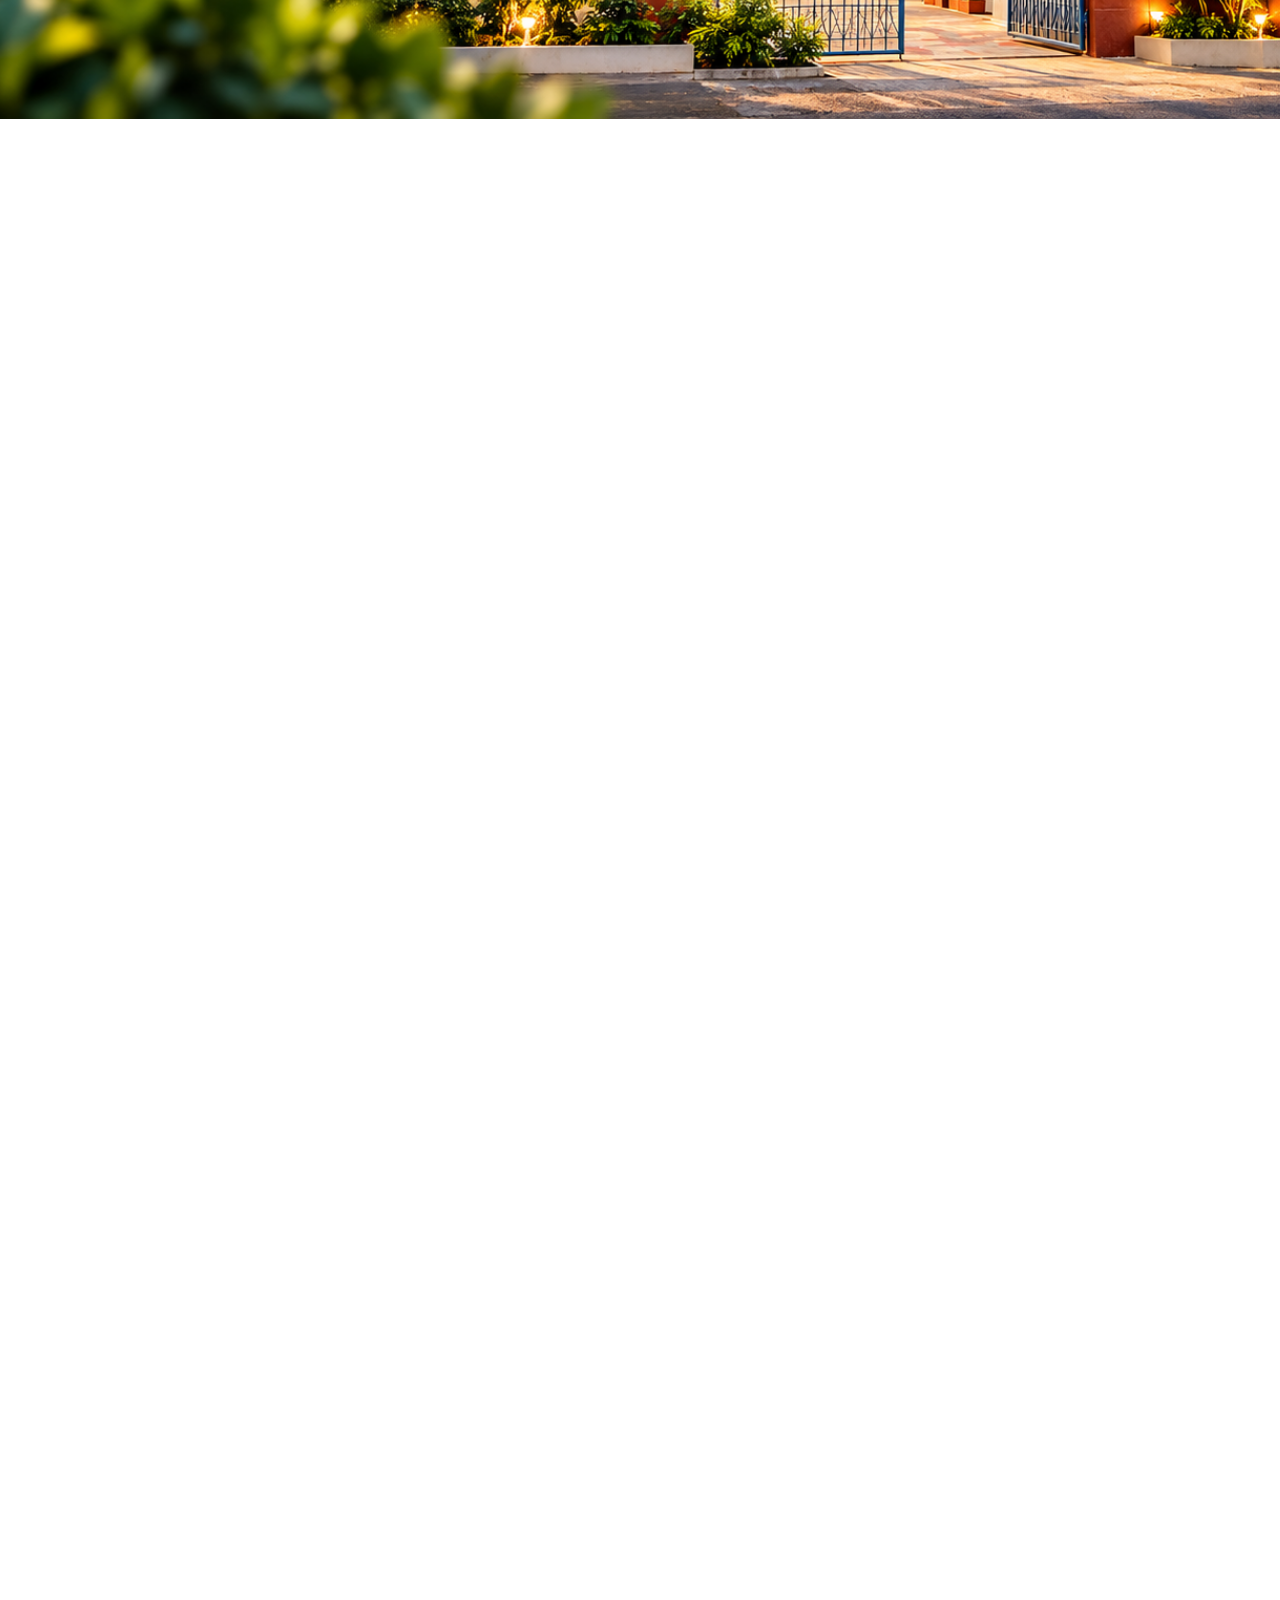
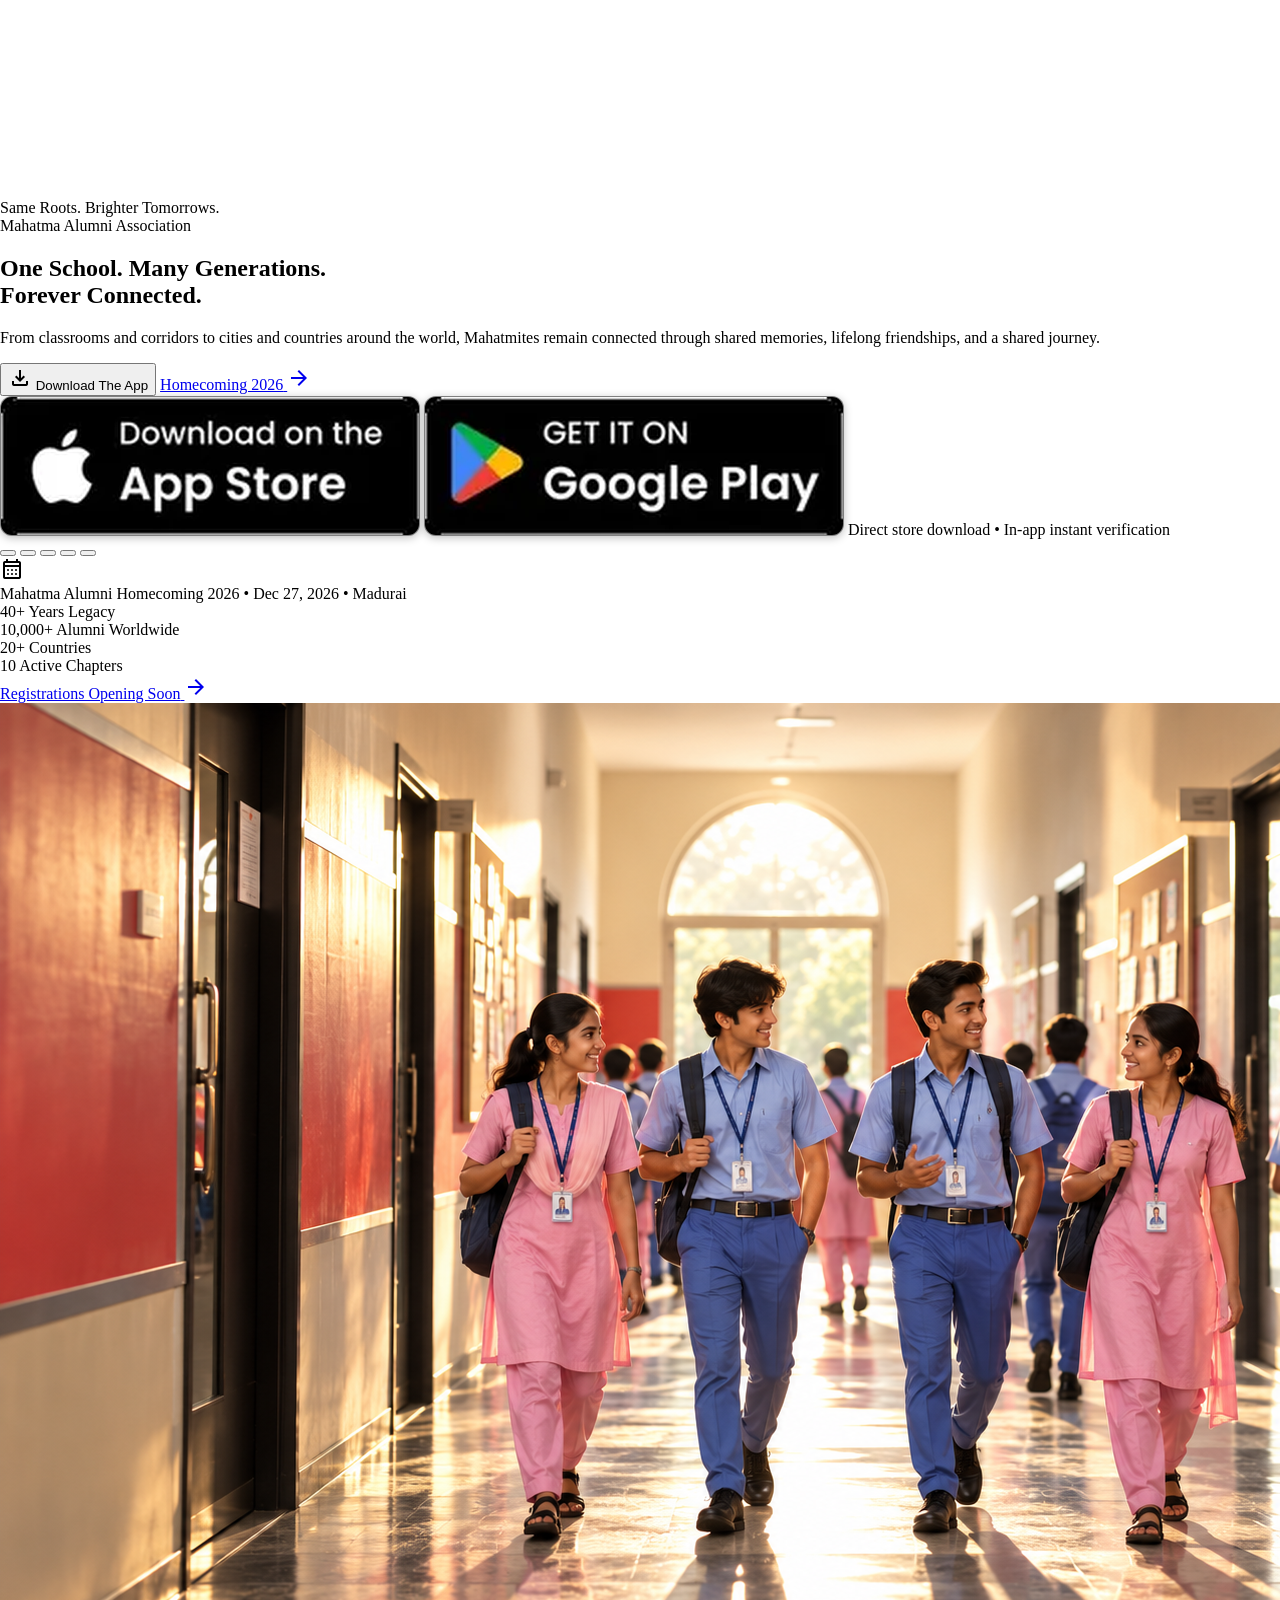
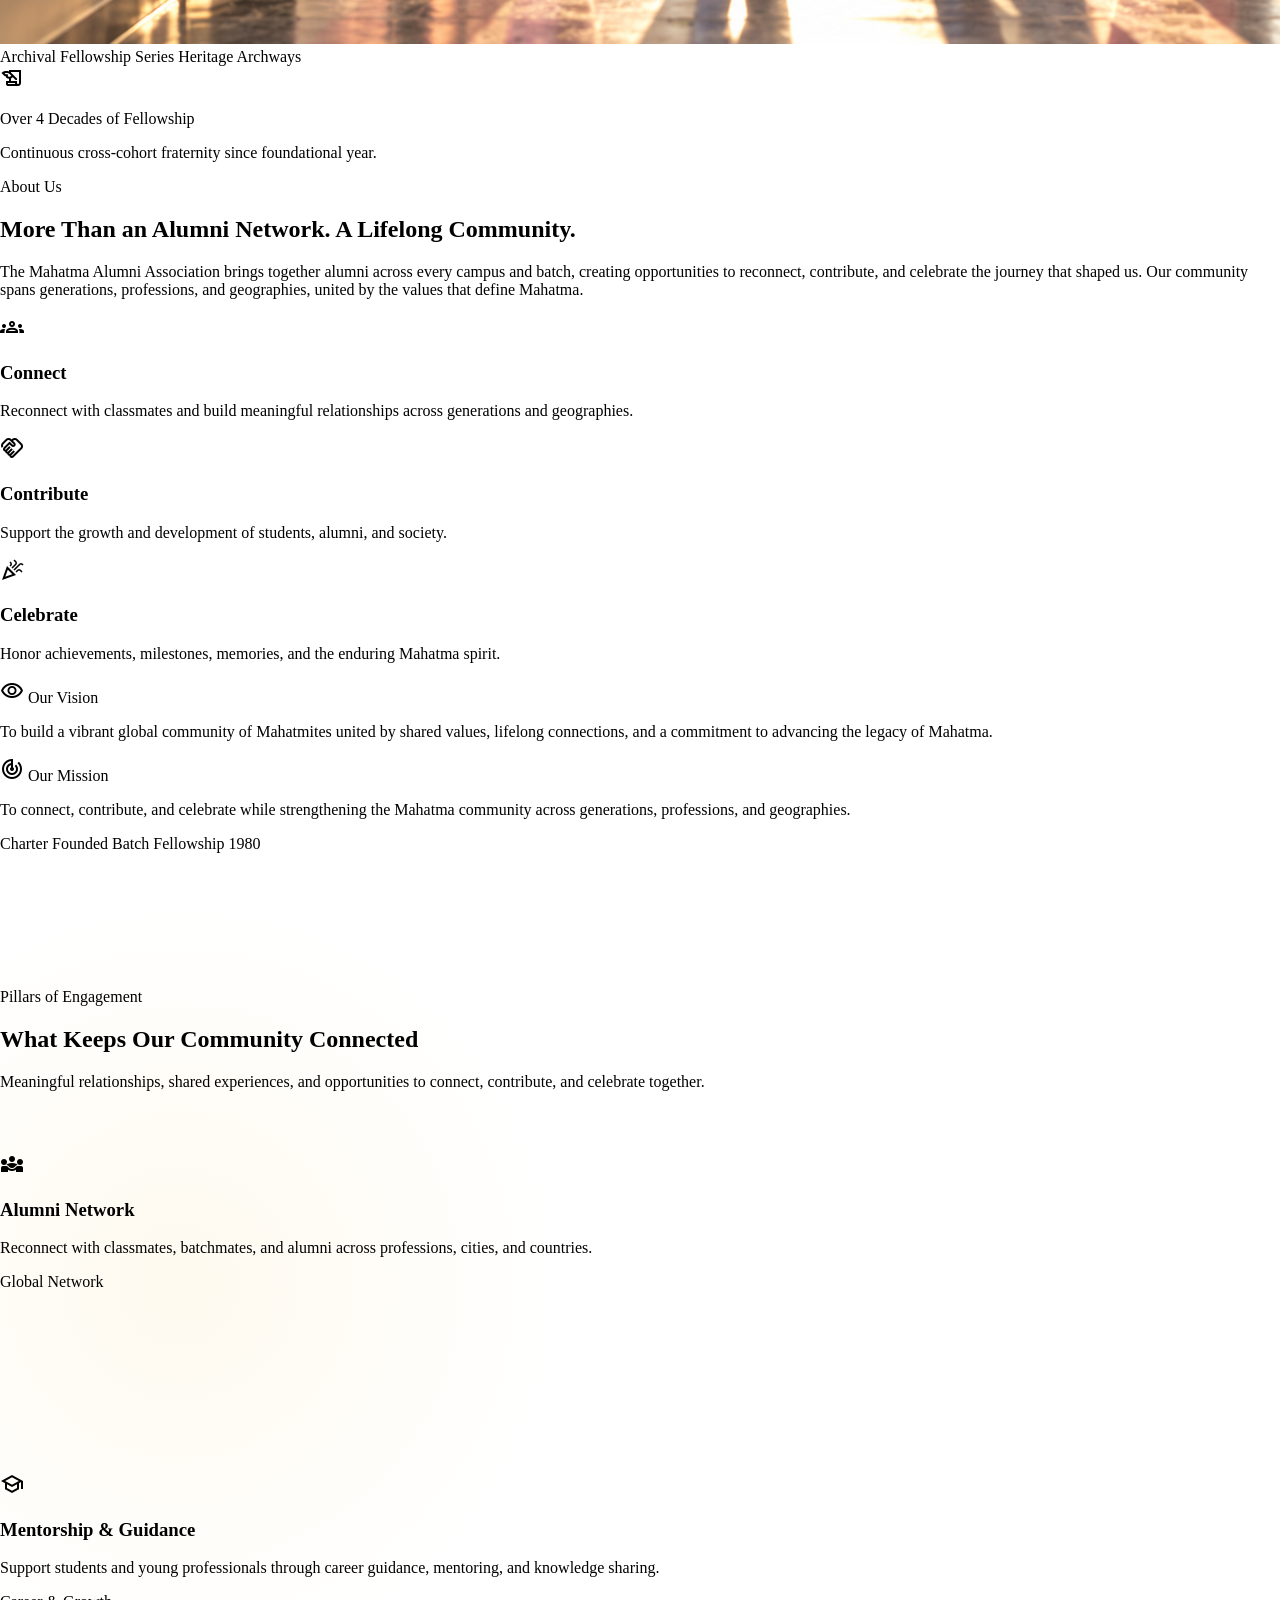
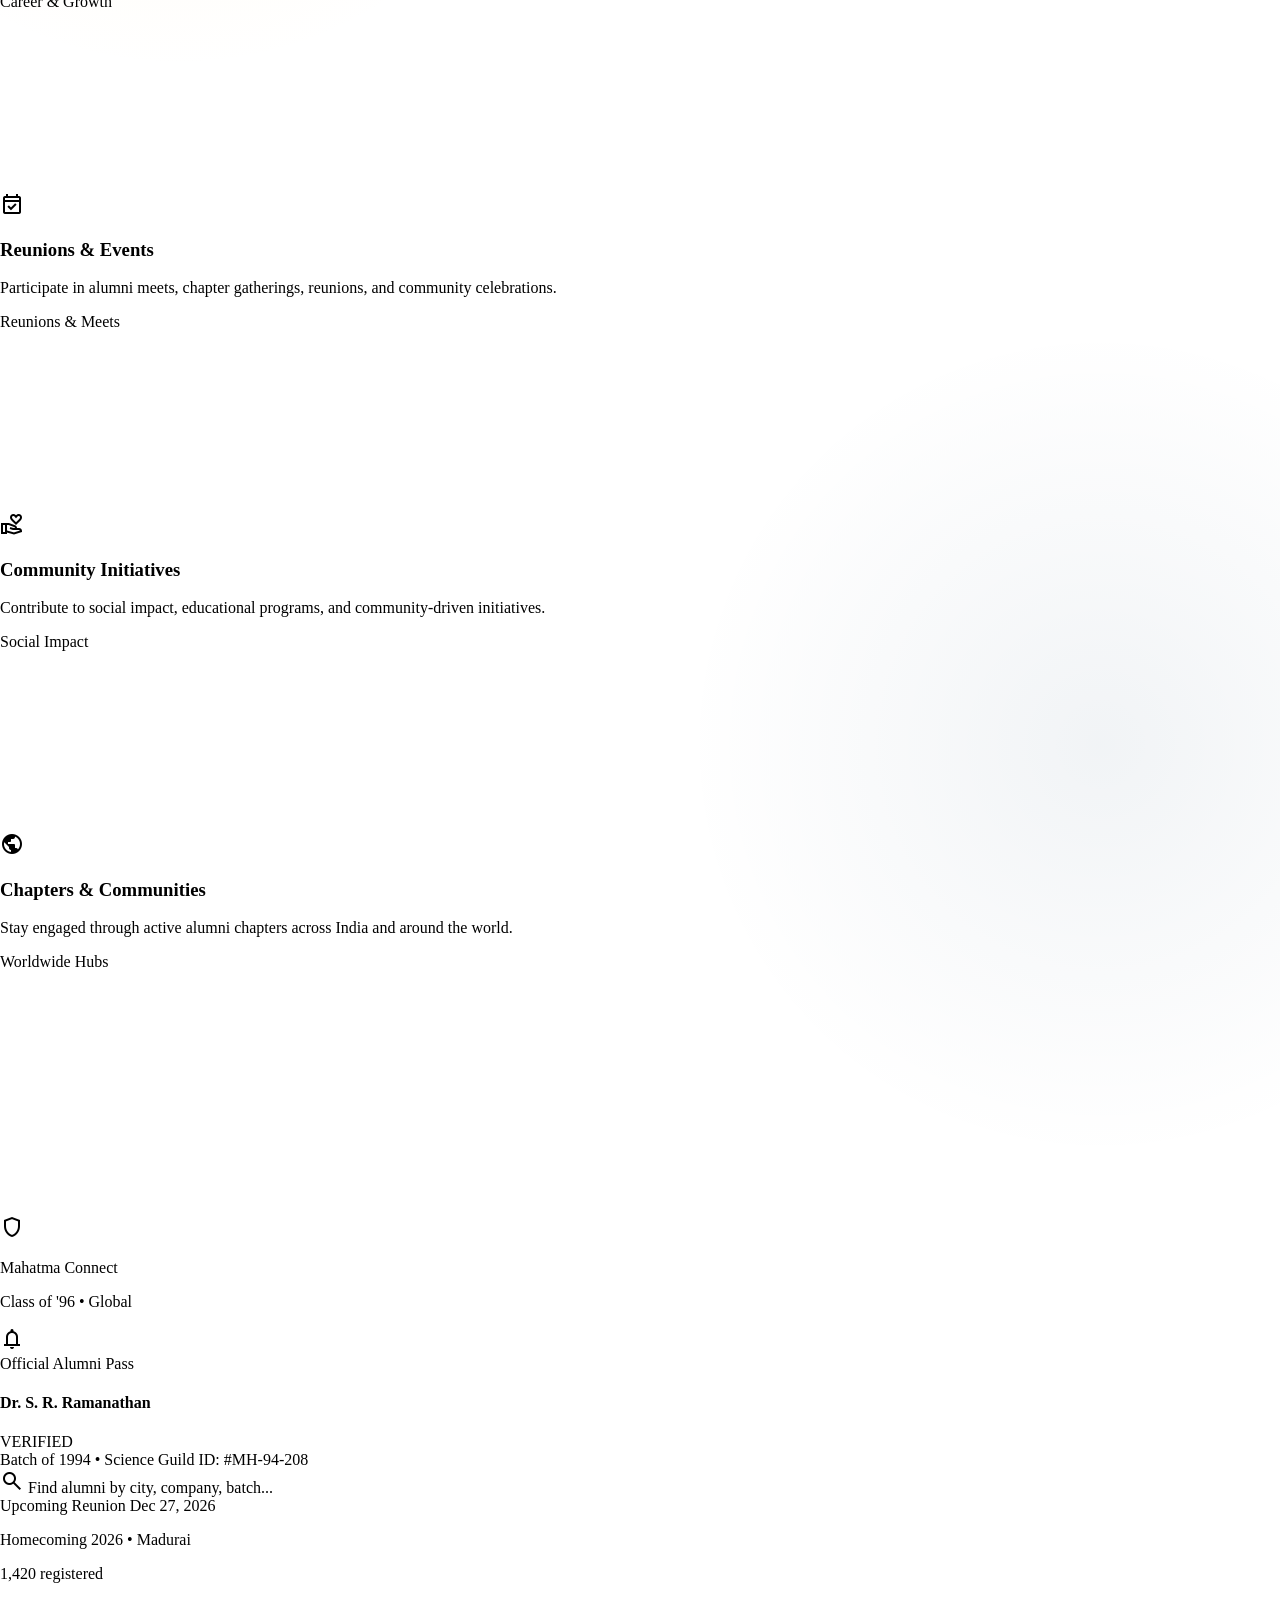
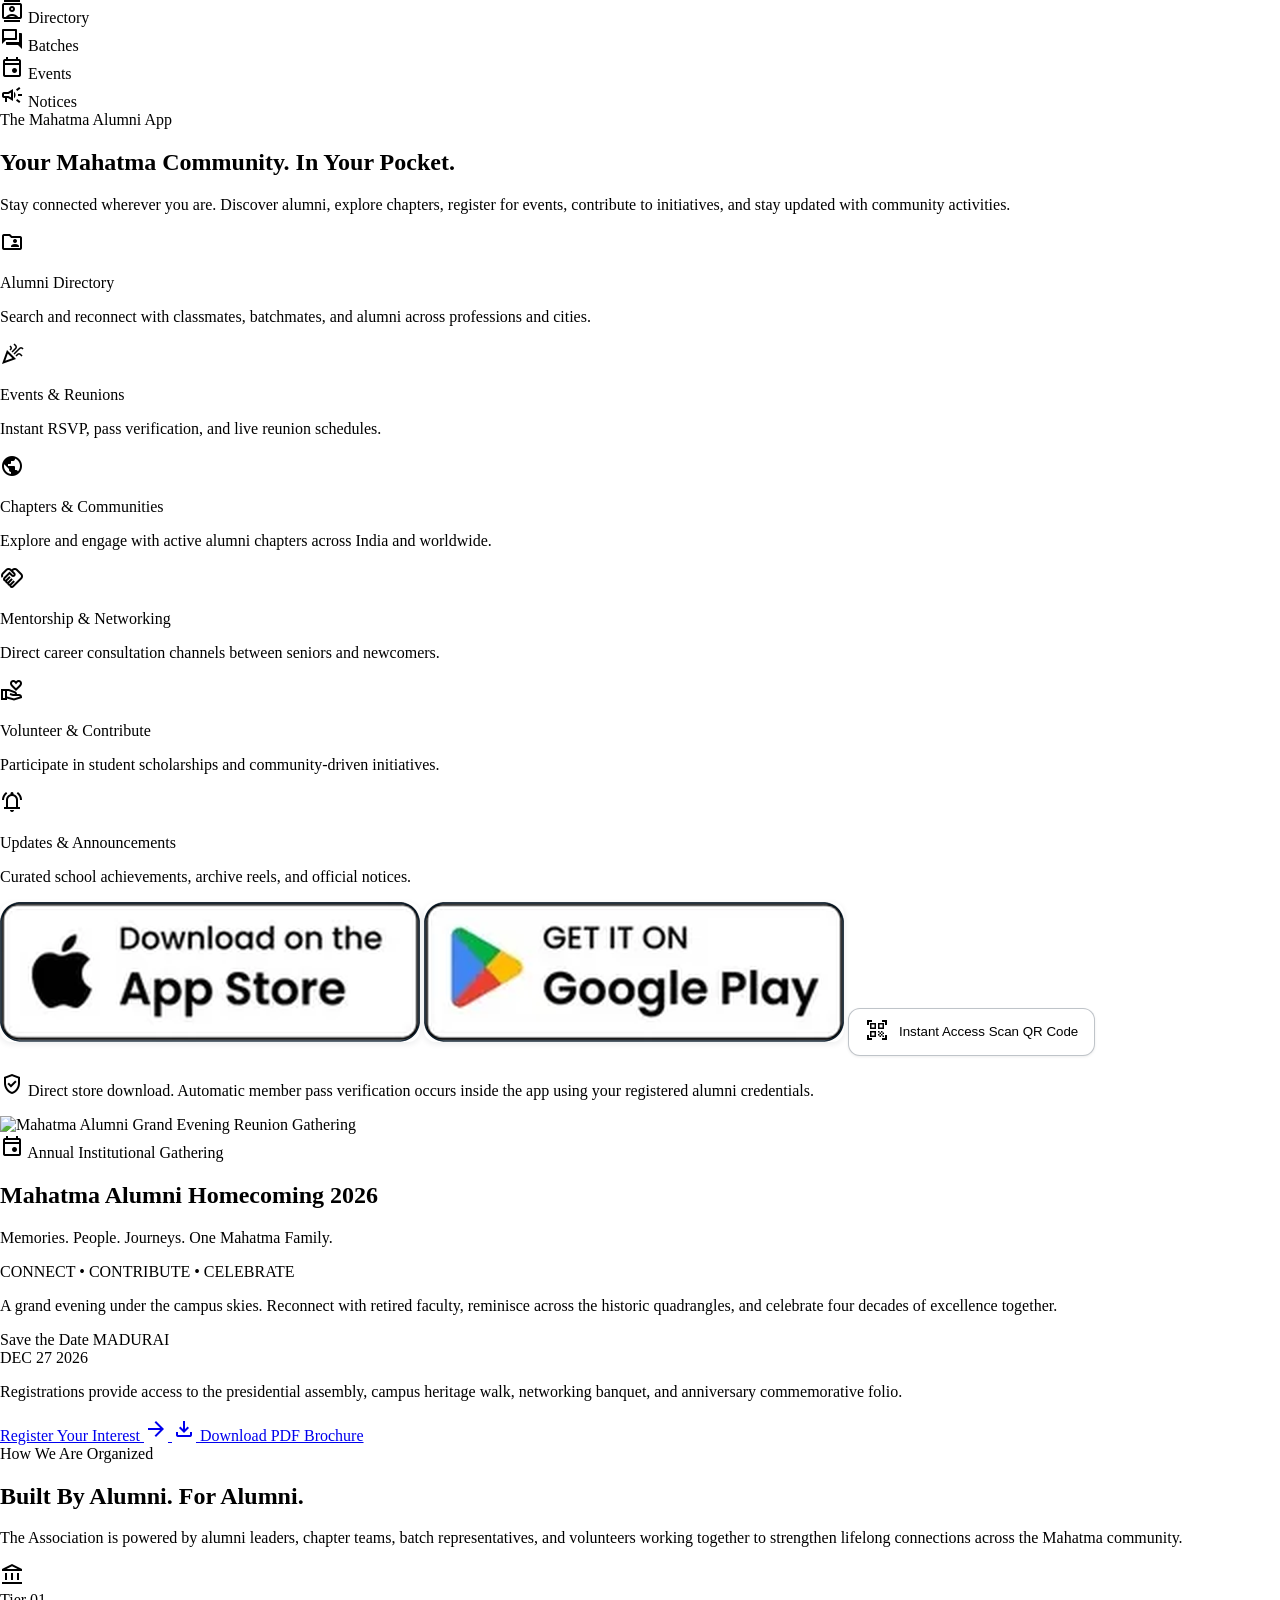
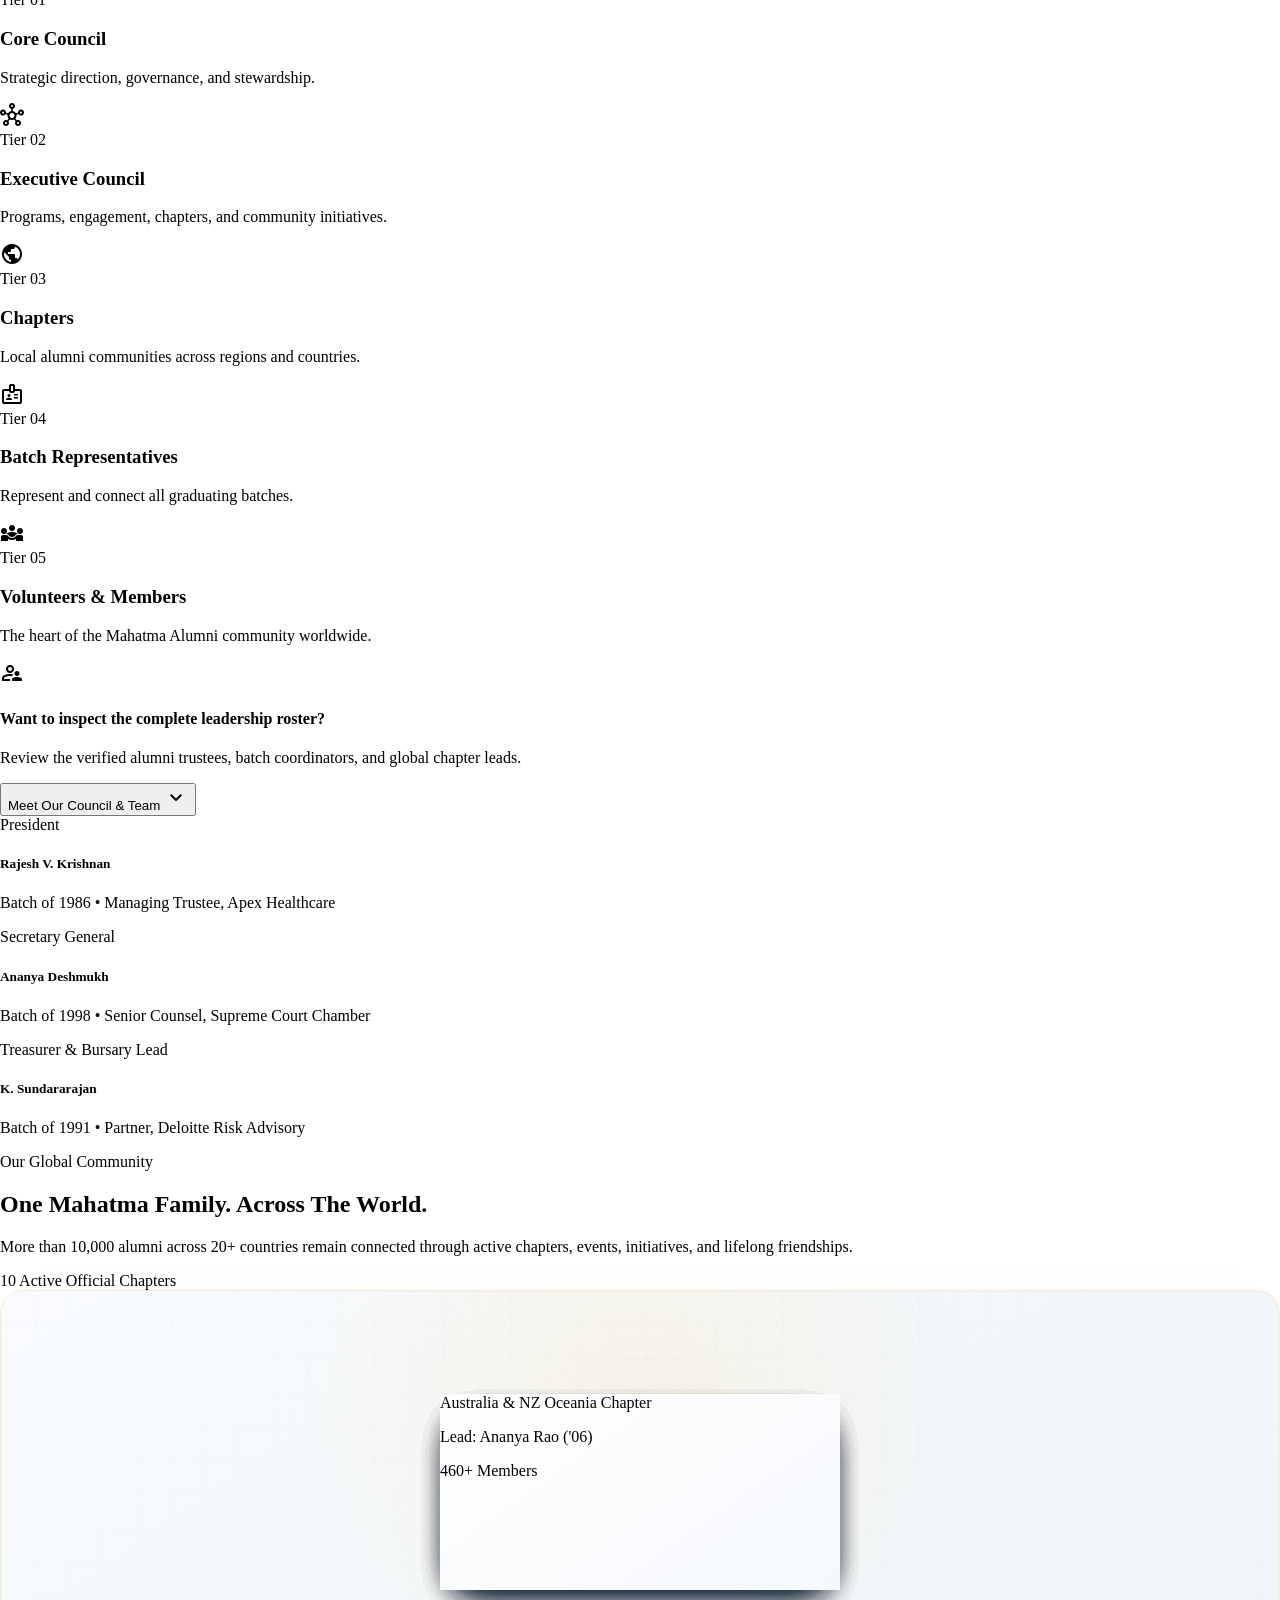
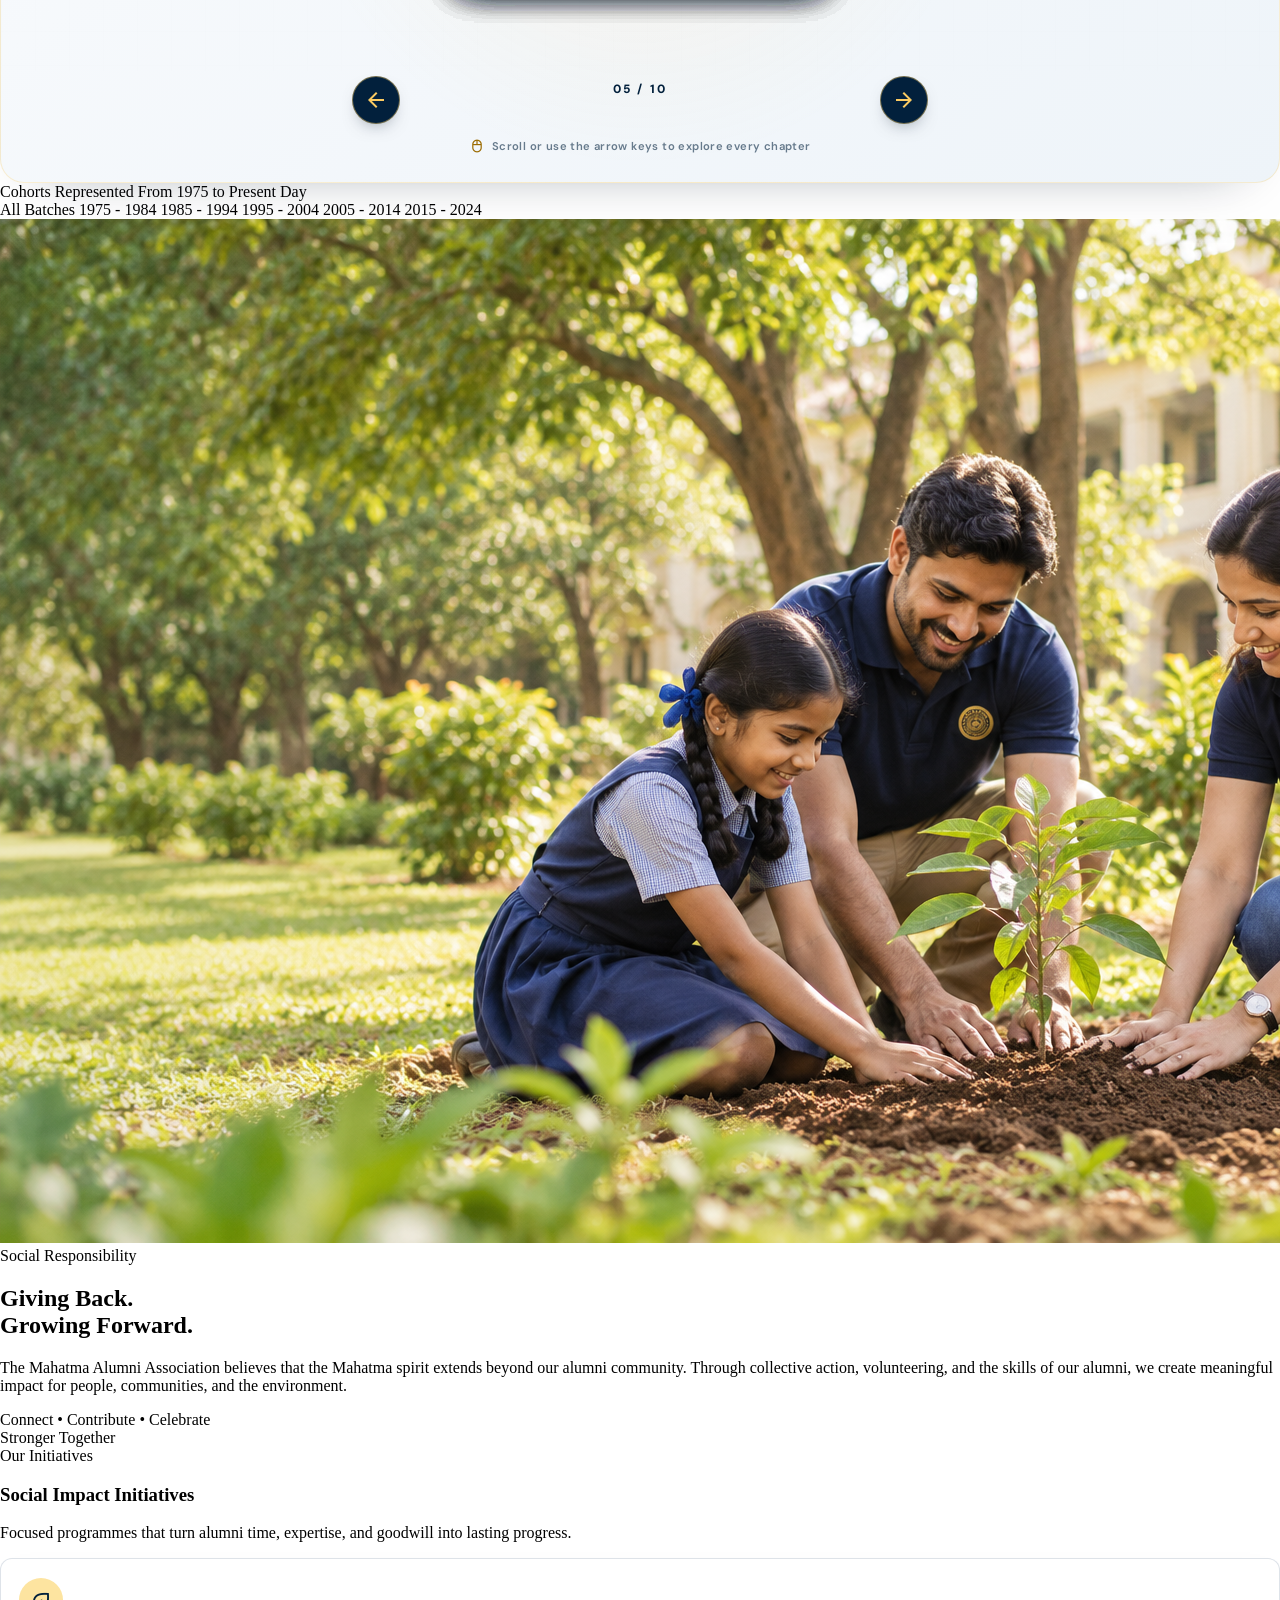
==== commit 8a3b5e84: "Update landing page: circle cursor follower, remove analytics section, and remove milestone arrows" ====
--- a/index.html
+++ b/index.html
@@ -36,6 +36,8 @@
     <!-- Lenis Smooth Scroll CDN -->
     <script src="https://unpkg.com/lenis@1.1.18/dist/lenis.min.js"></script>
     <script src="js/main.js" defer></script>
+    <!-- Circle Cursor Follower & Trail -->
+    <script src="js/pencil-follower.js" defer></script>
   </head>
   <body class="bg-surface font-body-md text-on-surface antialiased">
     <!-- Top Scroll Progress Indicator -->
@@ -71,9 +73,6 @@
           <div class="flex items-center shrink-0 gap-6 pr-6">
             <div class="flex items-center gap-2">
               <span class="material-symbols-outlined text-secondary-fixed text-sm">event</span>
-              <span class="font-medium">
-                <strong>Homecoming 2026:</strong> Dec 27, 2026 • IDA Scudder Auditorium, Madurai
-              </span>
               <a href="#homecoming-2026" class="text-secondary-fixed hover:underline font-bold inline-flex items-center gap-0.5 ml-1">
                 Register Now <span class="material-symbols-outlined text-xs">arrow_forward</span>
               </a>
@@ -122,9 +121,6 @@
           <div class="flex items-center shrink-0 gap-6 pr-6" aria-hidden="true">
             <div class="flex items-center gap-2">
               <span class="material-symbols-outlined text-secondary-fixed text-sm">event</span>
-              <span class="font-medium">
-                <strong>Homecoming 2026:</strong> Dec 27, 2026 • IDA Scudder Auditorium, Madurai
-              </span>
               <a href="#homecoming-2026" class="text-secondary-fixed hover:underline font-bold inline-flex items-center gap-0.5 ml-1">
                 Register Now <span class="material-symbols-outlined text-xs">arrow_forward</span>
               </a>
@@ -175,19 +171,19 @@
     <!-- Top Navigation Header (Offset for announcement bar) -->
     <header
       id="header-nav"
-      class="fixed top-9 left-0 w-full z-40 bg-primary-container border-b border-[#fbcb62]/20 shadow-[0_1px_8px_rgba(0,0,0,0.04)] transition-all"
+      class="liquid-nav fixed top-9 left-0 w-full z-40 bg-primary-container border-b border-[#fbcb62]/20 shadow-[0_1px_8px_rgba(0,0,0,0.04)] transition-all"
     >
       <div
-        class="h-20 w-full max-w-7xl mx-auto px-gutter-mobile lg:px-gutter flex items-center justify-between gap-space-md"
+        class="liquid-nav__inner h-20 w-full max-w-7xl mx-auto px-gutter-mobile lg:px-gutter flex items-center justify-between gap-space-md"
       >
-        <a href="#home" class="flex items-center gap-space-md shrink-0 hover:opacity-95 transition-opacity">
+        <a href="#home" class="nav-brand flex items-center gap-space-md shrink-0 hover:opacity-95 transition-opacity">
           <img
             alt="Mahatma Alumni Association Logo"
             class="h-10 w-auto object-contain shrink-0"
             src="assets/images/mahatma_alumni_logo.png"
           />
           <span
-            class="hidden xl:block font-headline-sm text-headline-sm text-on-primary tracking-normal border-l border-[#fbcb62]/20 pl-space-md"
+            class="nav-brand-title hidden xl:block font-headline-sm text-headline-sm text-on-primary tracking-normal border-l border-[#fbcb62]/20 pl-space-md"
             >Mahatma Alumni Association</span
           >
         </a>
@@ -237,16 +233,6 @@
                     <div class="text-[11px] text-on-primary-container/70">Executive Leadership</div>
                   </div>
                 </a>
-                <a
-                  href="#analytics"
-                  class="flex items-center gap-3 px-3 py-2.5 rounded-lg text-on-primary-container hover:text-on-primary hover:bg-[#fbcb62]/10 transition-colors group/item"
-                >
-                  <span class="material-symbols-outlined text-lg text-secondary-fixed group-hover/item:scale-110 transition-transform">query_stats</span>
-                  <div>
-                    <div class="text-sm font-semibold tracking-wide text-on-primary">Analytics</div>
-                    <div class="text-[11px] text-on-primary-container/70">Global Alumni Distribution</div>
-                  </div>
-                </a>
               </div>
             </div>
           </div>
@@ -329,15 +315,16 @@
           <!-- Download App Primary Header CTA -->
           <button
             type="button"
-            class="open-app-modal-btn btn-shimmer inline-flex items-center justify-center gap-2 px-4 py-2.5 rounded-[10px] bg-secondary-fixed text-primary font-label-md text-label-md uppercase font-bold tracking-wider hover:bg-secondary-fixed-dim transition-colors shadow-sm"
+            class="nav-download-cta open-app-modal-btn btn-shimmer inline-flex items-center justify-center gap-2 px-4 py-2.5 rounded-[10px] bg-secondary-fixed text-primary font-label-md text-label-md uppercase font-bold tracking-wider hover:bg-secondary-fixed-dim transition-colors shadow-sm"
           >
             <span class="material-symbols-outlined text-base">download</span>
-            <span>Download App</span>
+            <span class="nav-download-label">Download App</span>
           </button>
           
           <button
             id="mobile-menu-toggle"
             aria-label="Toggle Navigation Menu"
+            aria-expanded="false"
             class="xl:hidden inline-flex items-center justify-center p-space-xs text-on-primary hover:text-secondary-fixed focus:outline-none"
             type="button"
           >
@@ -348,7 +335,7 @@
       <!-- Mobile Navigation Drawer -->
       <div
         id="mobile-menu"
-        class="hidden xl:hidden bg-primary-container border-t border-[#fbcb62]/20 px-gutter-mobile py-4 flex flex-col gap-2 shadow-lg"
+        class="liquid-mobile-menu hidden xl:hidden bg-primary-container border-t border-[#fbcb62]/20 px-gutter-mobile py-4 flex flex-col gap-2 shadow-lg"
       >
         <a
           class="py-2 text-secondary-fixed font-bold uppercase tracking-wider flex items-center justify-between text-sm"
@@ -369,10 +356,6 @@
             <a class="py-1.5 text-on-primary-container hover:text-on-primary text-sm tracking-wide flex items-center gap-2.5" href="#council">
               <span class="material-symbols-outlined text-base text-secondary-fixed">groups</span>
               <span>Council</span>
-            </a>
-            <a class="py-1.5 text-on-primary-container hover:text-on-primary text-sm tracking-wide flex items-center gap-2.5" href="#analytics">
-              <span class="material-symbols-outlined text-base text-secondary-fixed">query_stats</span>
-              <span>Analytics</span>
             </a>
           </div>
         </div>
@@ -1077,11 +1060,11 @@
              ========================================== -->
         <section
           id="pillars"
-          class="w-full bg-surface-container-lowest text-on-surface py-24"
+          class="pillars-scroll-section w-full bg-surface-container-lowest text-on-surface"
         >
-          <div class="max-w-7xl mx-auto px-gutter-mobile lg:px-gutter">
+          <div class="pillars-pin-panel max-w-7xl mx-auto px-gutter-mobile lg:px-gutter">
             <div
-              class="text-center max-w-2xl mx-auto flex flex-col items-center gap-3 mb-16 gsap-reveal-title"
+              class="pillars-intro text-center max-w-2xl mx-auto flex flex-col items-center gap-3 mb-16 gsap-reveal-title"
             >
               <span
                 class="font-label-md text-label-md uppercase tracking-[0.2em] text-secondary font-bold"
@@ -1095,11 +1078,12 @@
                 to connect, contribute, and celebrate together.
               </p>
             </div>
-            <div class="grid grid-cols-1 sm:grid-cols-2 lg:grid-cols-5 gap-6">
+            <div class="pillars-card-grid grid grid-cols-1 sm:grid-cols-2 lg:grid-cols-5 gap-6">
               <!-- Card 1: Alumni Network -->
-              <div
-                class="gsap-pillar-card card-hover-effect bg-surface p-6 rounded-xl shadow-sm hover:shadow-md transition-shadow flex flex-col justify-between h-full group cursor-pointer border border-[#fbcb62]/20"
-              >
+              <div class="pillar-card-motion h-full">
+                <div
+                  class="gsap-pillar-card card-hover-effect bg-surface p-6 rounded-xl shadow-sm hover:shadow-md transition-shadow flex flex-col justify-between h-full group cursor-pointer border border-[#fbcb62]/20"
+                >
                 <div>
                   <div
                     class="w-12 h-12 rounded-lg bg-surface-container-high flex items-center justify-center text-primary group-hover:bg-secondary-fixed transition-colors mb-5"
@@ -1125,11 +1109,13 @@
                 >
                   Global Network
                 </span>
+                </div>
               </div>
               <!-- Card 2: Mentorship & Guidance -->
-              <div
-                class="gsap-pillar-card card-hover-effect bg-surface p-6 rounded-xl shadow-sm hover:shadow-md transition-shadow flex flex-col justify-between h-full group cursor-pointer border border-[#fbcb62]/20"
-              >
+              <div class="pillar-card-motion h-full">
+                <div
+                  class="gsap-pillar-card card-hover-effect bg-surface p-6 rounded-xl shadow-sm hover:shadow-md transition-shadow flex flex-col justify-between h-full group cursor-pointer border border-[#fbcb62]/20"
+                >
                 <div>
                   <div
                     class="w-12 h-12 rounded-lg bg-surface-container-high flex items-center justify-center text-primary group-hover:bg-secondary-fixed transition-colors mb-5"
@@ -1155,11 +1141,13 @@
                 >
                   Career &amp; Growth
                 </span>
+                </div>
               </div>
               <!-- Card 3: Reunions & Events -->
-              <div
-                class="gsap-pillar-card card-hover-effect bg-surface p-6 rounded-xl shadow-sm hover:shadow-md transition-shadow flex flex-col justify-between h-full group cursor-pointer border border-[#fbcb62]/20"
-              >
+              <div class="pillar-card-motion h-full">
+                <div
+                  class="gsap-pillar-card card-hover-effect bg-surface p-6 rounded-xl shadow-sm hover:shadow-md transition-shadow flex flex-col justify-between h-full group cursor-pointer border border-[#fbcb62]/20"
+                >
                 <div>
                   <div
                     class="w-12 h-12 rounded-lg bg-surface-container-high flex items-center justify-center text-primary group-hover:bg-secondary-fixed transition-colors mb-5"
@@ -1185,11 +1173,13 @@
                 >
                   Reunions &amp; Meets
                 </span>
+                </div>
               </div>
               <!-- Card 4: Community Initiatives -->
-              <div
-                class="gsap-pillar-card card-hover-effect bg-surface p-6 rounded-xl shadow-sm hover:shadow-md transition-shadow flex flex-col justify-between h-full group cursor-pointer border border-[#fbcb62]/20"
-              >
+              <div class="pillar-card-motion h-full">
+                <div
+                  class="gsap-pillar-card card-hover-effect bg-surface p-6 rounded-xl shadow-sm hover:shadow-md transition-shadow flex flex-col justify-between h-full group cursor-pointer border border-[#fbcb62]/20"
+                >
                 <div>
                   <div
                     class="w-12 h-12 rounded-lg bg-surface-container-high flex items-center justify-center text-primary group-hover:bg-secondary-fixed transition-colors mb-5"
@@ -1215,11 +1205,13 @@
                 >
                   Social Impact
                 </span>
+                </div>
               </div>
               <!-- Card 5: Chapters & Communities -->
-              <div
-                class="gsap-pillar-card card-hover-effect bg-surface p-6 rounded-xl shadow-sm hover:shadow-md transition-shadow flex flex-col justify-between h-full group cursor-pointer border border-[#fbcb62]/20"
-              >
+              <div class="pillar-card-motion h-full">
+                <div
+                  class="gsap-pillar-card card-hover-effect bg-surface p-6 rounded-xl shadow-sm hover:shadow-md transition-shadow flex flex-col justify-between h-full group cursor-pointer border border-[#fbcb62]/20"
+                >
                 <div>
                   <div
                     class="w-12 h-12 rounded-lg bg-surface-container-high flex items-center justify-center text-primary group-hover:bg-secondary-fixed transition-colors mb-5"
@@ -1245,6 +1237,7 @@
                 >
                   Worldwide Hubs
                 </span>
+                </div>
               </div>
             </div>
           </div>
@@ -1360,7 +1353,7 @@
                       <p
                         class="font-body-sm text-[11px] text-on-surface-variant"
                       >
-                        IDA Scudder Auditorium • 1,420 registered
+                      1,420 registered
                       </p>
                     </div>
                     <!-- Bottom Tab bar -->
@@ -1702,8 +1695,6 @@
                     >
                   </div>
                   <div class="flex items-center gap-2 text-on-primary text-sm font-medium">
-                    <span class="material-symbols-outlined text-secondary-fixed text-lg">location_on</span>
-                    <span>IDA Scudder Auditorium, Madurai</span>
                   </div>
                   <p
                     class="font-caption text-caption text-on-primary-container"
@@ -2004,10 +1995,16 @@
               </div>
             </div>
 
-            <!-- City & Regional Chapters Grid (10 Chapters) -->
-            <div
-              class="grid grid-cols-2 sm:grid-cols-2 md:grid-cols-5 gap-4 mb-10"
-            >
+            <!-- City & Regional Chapters Carousel (10 Chapters) -->
+            <div class="chapter-carousel-shell gsap-chapter-carousel mb-10">
+              <div
+                id="chapter-carousel"
+                class="chapter-carousel"
+                role="region"
+                aria-roledescription="carousel"
+                aria-label="Global alumni chapters"
+                tabindex="0"
+              >
               <!-- 1. Madurai -->
               <div
                 class="gsap-chapter-card card-hover-effect cursor-pointer p-5 rounded-xl bg-surface shadow-sm hover:shadow-md transition-shadow flex flex-col gap-2 border border-[#fbcb62]/20"
@@ -2218,6 +2215,39 @@
                   >460+ Members</span
                 >
               </div>
+
+              </div>
+
+              <div class="chapter-carousel-controls" aria-label="Chapter carousel controls">
+                <button
+                  id="chapter-carousel-prev"
+                  class="chapter-carousel-arrow"
+                  type="button"
+                  aria-label="Show previous chapter"
+                >
+                  <span class="material-symbols-outlined" aria-hidden="true">arrow_back</span>
+                </button>
+
+                <div class="chapter-carousel-position">
+                  <span id="chapter-carousel-counter" class="chapter-carousel-counter">05 / 10</span>
+                  <div id="chapter-carousel-dots" class="chapter-carousel-dots" aria-label="Choose a chapter"></div>
+                  <span id="chapter-carousel-status" class="sr-only" aria-live="polite"></span>
+                </div>
+
+                <button
+                  id="chapter-carousel-next"
+                  class="chapter-carousel-arrow"
+                  type="button"
+                  aria-label="Show next chapter"
+                >
+                  <span class="material-symbols-outlined" aria-hidden="true">arrow_forward</span>
+                </button>
+              </div>
+
+              <p class="chapter-carousel-hint">
+                <span class="material-symbols-outlined" aria-hidden="true">mouse</span>
+                Scroll or use the arrow keys to explore every chapter
+              </p>
             </div>
 
             <!-- Cohort Batch Timeline Filter Bar -->
@@ -2266,310 +2296,7 @@
         </section>
 
         <!-- ==========================================
-             SECTION 8: VISUAL ANALYTICS & INFOGRAPHICS (PICTORIAL CHARTS & DATA)
-             ========================================== -->
-        <section
-          id="analytics"
-          class="w-full bg-surface-container-low text-on-surface py-24"
-        >
-          <div class="max-w-7xl mx-auto px-gutter-mobile lg:px-gutter">
-            <div
-              class="flex flex-col md:flex-row md:items-end justify-between gap-6 mb-12"
-            >
-              <div class="flex flex-col gap-3 gsap-reveal-title max-w-2xl">
-                <div class="flex items-center gap-2">
-                  <span class="w-6 h-[1.5px] bg-secondary"></span>
-                  <span
-                    class="font-label-md text-label-md uppercase tracking-widest text-secondary font-bold"
-                    >Community Analytics &amp; Insights</span
-                  >
-                </div>
-                <h2 class="font-display-sm text-display-sm text-primary">
-                  A Legacy Measured in Impact
-                </h2>
-                <p class="font-body-md text-body-md text-on-surface-variant">
-                  Visualizing four decades of global alumni footprint, leadership distribution, and intergenerational fellowship.
-                </p>
-              </div>
-              <a
-                class="inline-flex items-center gap-2 font-label-md text-label-md uppercase tracking-wider text-primary hover:text-secondary font-bold group"
-                href="#contact"
-              >
-                <span>View Full Analytics Folio</span>
-                <span
-                  class="material-symbols-outlined text-base group-hover:translate-x-1 transition-transform"
-                  >arrow_forward</span
-                >
-              </a>
-            </div>
-
-            <!-- Pictorial Visual Analytics Dashboard -->
-            <div class="grid grid-cols-1 lg:grid-cols-12 gap-8 mb-12">
-              <!-- Left Chart Card: Geographic Distribution (Bar Graphs) -->
-              <div class="lg:col-span-7 bg-surface-container-lowest p-8 rounded-2xl shadow-sm border border-[#fbcb62]/20 flex flex-col justify-between">
-                <div>
-                  <div class="flex items-center justify-between pb-4 border-b border-outline-variant/30">
-                    <div class="flex items-center gap-2">
-                      <span class="material-symbols-outlined text-secondary text-xl">bar_chart</span>
-                      <h3 class="font-headline-sm text-headline-sm text-primary">Global Alumni Distribution</h3>
-                    </div>
-                    <span class="font-caption text-caption text-secondary font-semibold uppercase">10,000+ Verified Members</span>
-                  </div>
-                  
-                  <div class="flex flex-col gap-5 pt-6">
-                    <!-- Region 1: Tamil Nadu / Home State -->
-                    <div class="flex flex-col gap-1.5">
-                      <div class="flex justify-between text-xs font-semibold">
-                        <span class="text-primary">Tamil Nadu &amp; Home Base (Madurai, Chennai, CBE)</span>
-                        <span class="text-secondary-fixed-variant font-bold">48% (4,800+)</span>
-                      </div>
-                      <div class="w-full h-3 bg-surface-container rounded-full overflow-hidden">
-                        <div class="chart-bar-fill h-full bg-gradient-to-r from-primary to-[#06294a] rounded-full" data-width="48%"></div>
-                      </div>
-                    </div>
-
-                    <!-- Region 2: Pan-India Metros -->
-                    <div class="flex flex-col gap-1.5">
-                      <div class="flex justify-between text-xs font-semibold">
-                        <span class="text-primary">Pan-India Tech &amp; Finance Metros (BLR, BOM, DEL)</span>
-                        <span class="text-secondary-fixed-variant font-bold">24% (2,400+)</span>
-                      </div>
-                      <div class="w-full h-3 bg-surface-container rounded-full overflow-hidden">
-                        <div class="chart-bar-fill h-full bg-gradient-to-r from-primary to-secondary-fixed rounded-full" data-width="24%"></div>
-                      </div>
-                    </div>
-
-                    <!-- Region 3: North America -->
-                    <div class="flex flex-col gap-1.5">
-                      <div class="flex justify-between text-xs font-semibold">
-                        <span class="text-primary">North America (Silicon Valley, East Coast, Toronto)</span>
-                        <span class="text-secondary-fixed-variant font-bold">14% (1,450+)</span>
-                      </div>
-                      <div class="w-full h-3 bg-surface-container rounded-full overflow-hidden">
-                        <div class="chart-bar-fill h-full bg-gradient-to-r from-secondary-fixed-dim to-secondary-fixed rounded-full" data-width="14%"></div>
-                      </div>
-                    </div>
-
-                    <!-- Region 4: Gulf & Middle East -->
-                    <div class="flex flex-col gap-1.5">
-                      <div class="flex justify-between text-xs font-semibold">
-                        <span class="text-primary">Middle East &amp; Gulf (Dubai, Abu Dhabi, Doha)</span>
-                        <span class="text-secondary-fixed-variant font-bold">10% (1,120+)</span>
-                      </div>
-                      <div class="w-full h-3 bg-surface-container rounded-full overflow-hidden">
-                        <div class="chart-bar-fill h-full bg-gradient-to-r from-[#06294a] to-secondary-fixed rounded-full" data-width="10%"></div>
-                      </div>
-                    </div>
-
-                    <!-- Region 5: UK, Europe & APAC -->
-                    <div class="flex flex-col gap-1.5">
-                      <div class="flex justify-between text-xs font-semibold">
-                        <span class="text-primary">UK, Europe, Singapore &amp; ANZ</span>
-                        <span class="text-secondary-fixed-variant font-bold">4% (450+)</span>
-                      </div>
-                      <div class="w-full h-3 bg-surface-container rounded-full overflow-hidden">
-                        <div class="chart-bar-fill h-full bg-gradient-to-r from-primary to-primary-container rounded-full" data-width="4%"></div>
-                      </div>
-                    </div>
-                  </div>
-                </div>
-
-                <div class="pt-6 mt-4 border-t border-outline-variant/30 flex items-center justify-between text-xs text-on-surface-variant">
-                  <span class="flex items-center gap-1.5">
-                    <span class="w-2.5 h-2.5 rounded-full bg-secondary-fixed"></span> Active chapters operating across 20+ countries
-                  </span>
-                  <a href="#community" class="text-secondary font-bold hover:underline">Explore Chapters →</a>
-                </div>
-              </div>
-
-              <!-- Right Chart Card: Professional Sector Breakdown (Visual Doughnut / Matrix) -->
-              <div class="lg:col-span-5 bg-surface-container-lowest p-8 rounded-2xl shadow-sm border border-[#fbcb62]/20 flex flex-col justify-between">
-                <div>
-                  <div class="flex items-center justify-between pb-4 border-b border-outline-variant/30">
-                    <div class="flex items-center gap-2">
-                      <span class="material-symbols-outlined text-secondary text-xl">pie_chart</span>
-                      <h3 class="font-headline-sm text-headline-sm text-primary">Sector Representation</h3>
-                    </div>
-                    <span class="font-caption text-caption text-secondary font-semibold uppercase">Industry Diversity</span>
-                  </div>
-
-                  <!-- Visual Sectors Grid with Pictorial Cards -->
-                  <div class="grid grid-cols-2 gap-3.5 pt-6">
-                    <!-- Sector Card 1: Tech & AI -->
-                    <div class="card-hover-effect p-4 sm:p-5 rounded-xl bg-surface-container/60 hover:bg-surface-container border border-outline-variant/25 hover:border-[#fbcb62]/50 shadow-xs hover:shadow-sm flex flex-col justify-between gap-2.5 transition-all">
-                      <div class="flex items-center justify-between">
-                        <span class="text-[11px] font-bold uppercase tracking-wider text-secondary">Tech &amp; AI</span>
-                        <span class="material-symbols-outlined text-secondary-fixed text-lg">memory</span>
-                      </div>
-                      <div>
-                        <span class="font-display-sm text-2xl sm:text-3xl text-primary font-bold">34%</span>
-                        <p class="text-[11px] text-on-surface-variant mt-0.5 leading-snug">Software, R&amp;D &amp; Founders</p>
-                      </div>
-                    </div>
-
-                    <!-- Sector Card 2: Medicine & Health -->
-                    <div class="card-hover-effect p-4 sm:p-5 rounded-xl bg-surface-container/60 hover:bg-surface-container border border-outline-variant/25 hover:border-[#fbcb62]/50 shadow-xs hover:shadow-sm flex flex-col justify-between gap-2.5 transition-all">
-                      <div class="flex items-center justify-between">
-                        <span class="text-[11px] font-bold uppercase tracking-wider text-secondary">Medicine &amp; Health</span>
-                        <span class="material-symbols-outlined text-secondary text-lg">medical_services</span>
-                      </div>
-                      <div>
-                        <span class="font-display-sm text-2xl sm:text-3xl text-primary font-bold">22%</span>
-                        <p class="text-[11px] text-on-surface-variant mt-0.5 leading-snug">Surgeons, Physicians, Pharma</p>
-                      </div>
-                    </div>
-
-                    <!-- Sector Card 3: Finance & Legal -->
-                    <div class="card-hover-effect p-4 sm:p-5 rounded-xl bg-surface-container/60 hover:bg-surface-container border border-outline-variant/25 hover:border-[#fbcb62]/50 shadow-xs hover:shadow-sm flex flex-col justify-between gap-2.5 transition-all">
-                      <div class="flex items-center justify-between">
-                        <span class="text-[11px] font-bold uppercase tracking-wider text-secondary">Finance &amp; Legal</span>
-                        <span class="material-symbols-outlined text-secondary text-lg">account_balance</span>
-                      </div>
-                      <div>
-                        <span class="font-display-sm text-2xl sm:text-3xl text-primary font-bold">18%</span>
-                        <p class="text-[11px] text-on-surface-variant mt-0.5 leading-snug">Banking, VC, Supreme Court</p>
-                      </div>
-                    </div>
-
-                    <!-- Sector Card 4: Civil Services & Arts -->
-                    <div class="card-hover-effect p-4 sm:p-5 rounded-xl bg-surface-container/60 hover:bg-surface-container border border-outline-variant/25 hover:border-[#fbcb62]/50 shadow-xs hover:shadow-sm flex flex-col justify-between gap-2.5 transition-all">
-                      <div class="flex items-center justify-between">
-                        <span class="text-[11px] font-bold uppercase tracking-wider text-secondary">Civil Services &amp; Arts</span>
-                        <span class="material-symbols-outlined text-primary text-lg">policy</span>
-                      </div>
-                      <div>
-                        <span class="font-display-sm text-2xl sm:text-3xl text-primary font-bold">16%</span>
-                        <p class="text-[11px] text-on-surface-variant mt-0.5 leading-snug">IAS/IPS, Public Office &amp; Media</p>
-                      </div>
-                    </div>
-                  </div>
-                </div>
-
-                <div class="p-4 rounded-xl bg-primary text-on-primary mt-6 flex items-center justify-between">
-                  <div class="flex items-center gap-3">
-                    <span class="material-symbols-outlined text-secondary-fixed text-2xl">workspace_premium</span>
-                    <div>
-                      <p class="font-bold text-xs text-secondary-fixed uppercase">Mentorship Guild Active</p>
-                      <p class="text-[11px] text-on-primary-container">650+ Active mentors available on the app</p>
-                    </div>
-                  </div>
-                  <button type="button" class="open-app-modal-btn px-3 py-1.5 rounded-lg bg-secondary-fixed text-primary text-xs font-bold uppercase hover:bg-secondary-fixed-dim">Join</button>
-                </div>
-              </div>
-            </div>
-
-            <!-- Single Wide 3-Image Photography Strip -->
-            <div class="grid grid-cols-1 md:grid-cols-3 gap-6">
-              <!-- Photo 1: Annual Gala -->
-              <div
-                class="bg-surface-container-lowest rounded-xl overflow-hidden shadow-sm flex flex-col group card-hover-effect cursor-pointer border border-[#fbcb62]/20"
-              >
-                <div class="relative overflow-hidden h-64 sm:h-72">
-                  <img
-                    alt="Mahatma evening alumni homecoming gathering"
-                    class="w-full h-full object-cover group-hover:scale-[1.03] transition-transform duration-500"
-                    src="https://lh3.googleusercontent.com/aida-public/[base64]"
-                  />
-                  <span
-                    class="absolute top-4 left-4 px-3 py-1 rounded bg-primary text-secondary-fixed font-label-md text-[11px] font-bold tracking-wider uppercase"
-                    >Annual Gala</span
-                  >
-                </div>
-                <div class="p-6 flex flex-col gap-2 flex-grow justify-between">
-                  <div>
-                    <span
-                      class="font-caption text-caption text-secondary font-semibold uppercase"
-                      >December Retrospective</span
-                    >
-                    <h3 class="font-headline-sm text-headline-sm text-primary mt-1">
-                      The 45th Annual Reunion
-                    </h3>
-                    <p class="font-body-sm text-body-sm text-on-surface-variant mt-2">
-                      More than 850 alumni assembled across the illuminated central
-                      lawns to honor retiring faculty masters and launch scholarship funds.
-                    </p>
-                  </div>
-                  <span class="text-secondary font-semibold text-xs inline-flex items-center gap-1 pt-4">
-                    Explore Moments <span class="material-symbols-outlined text-sm">arrow_forward</span>
-                  </span>
-                </div>
-              </div>
-
-              <!-- Photo 2: Mentorship Series -->
-              <div
-                class="bg-surface-container-lowest rounded-xl overflow-hidden shadow-sm flex flex-col group card-hover-effect cursor-pointer border border-[#fbcb62]/20"
-              >
-                <div class="relative overflow-hidden h-64 sm:h-72">
-                  <img
-                    alt="Colonnade fellowship talk"
-                    class="w-full h-full object-cover group-hover:scale-[1.03] transition-transform duration-500"
-                    src="https://lh3.googleusercontent.com/aida-public/[base64]"
-                  />
-                  <span
-                    class="absolute top-4 left-4 px-3 py-1 rounded bg-primary text-secondary-fixed font-label-md text-[11px] font-bold tracking-wider uppercase"
-                    >Mentorship</span
-                  >
-                </div>
-                <div class="p-6 flex flex-col gap-2 flex-grow justify-between">
-                  <div>
-                    <span
-                      class="font-caption text-caption text-secondary font-semibold uppercase"
-                      >Batch Mentorship Series</span
-                    >
-                    <h3 class="font-headline-sm text-headline-sm text-primary mt-1">
-                      Colonnade Talks: Career Guidance
-                    </h3>
-                    <p class="font-body-sm text-body-sm text-on-surface-variant mt-2">
-                      Alumni from civil services, technology, and surgical sciences
-                      returned to conduct interactive workshops for rising seniors.
-                    </p>
-                  </div>
-                  <span class="text-secondary font-semibold text-xs inline-flex items-center gap-1 pt-4">
-                    View Guidance Talks <span class="material-symbols-outlined text-sm">arrow_forward</span>
-                  </span>
-                </div>
-              </div>
-
-              <!-- Photo 3: Archival Spotlight -->
-              <div
-                class="bg-surface-container-lowest rounded-xl overflow-hidden shadow-sm flex flex-col group card-hover-effect cursor-pointer border border-[#fbcb62]/20"
-              >
-                <div class="relative overflow-hidden h-64 sm:h-72">
-                  <img
-                    alt="Mahatma historic campus grounds"
-                    class="w-full h-full object-cover group-hover:scale-[1.03] transition-transform duration-500"
-                    src="https://lh3.googleusercontent.com/aida-public/[base64]"
-                  />
-                  <span
-                    class="absolute top-4 left-4 px-3 py-1 rounded bg-primary text-secondary-fixed font-label-md text-[11px] font-bold tracking-wider uppercase"
-                    >Heritage Archive</span
-                  >
-                </div>
-                <div class="p-6 flex flex-col gap-2 flex-grow justify-between">
-                  <div>
-                    <span
-                      class="font-caption text-caption text-secondary font-semibold uppercase"
-                      >Archival Spotlight</span
-                    >
-                    <h3 class="font-headline-sm text-headline-sm text-primary mt-1">
-                      Class Silver Folio &amp; Chronicles
-                    </h3>
-                    <p class="font-body-sm text-body-sm text-on-surface-variant mt-2">
-                      Four decades of scanned yearbooks, commemorative articles, and
-                      historic sports rosters digitized on the member app.
-                    </p>
-                  </div>
-                  <span class="text-secondary font-semibold text-xs inline-flex items-center gap-1 pt-4">
-                    Read In App Archives <span class="material-symbols-outlined text-sm">arrow_forward</span>
-                  </span>
-                </div>
-              </div>
-            </div>
-          </div>
-        </section>
-
-        <!-- ==========================================
-             SECTION 9: SOCIAL RESPONSIBILITY
+             SECTION 8: SOCIAL RESPONSIBILITY
              ========================================== -->
         <section
           class="w-full bg-surface-container-lowest text-on-surface overflow-hidden"
@@ -2740,7 +2467,7 @@
                     aria-label="Social impact programme journey"
                   >
                     <!-- Step 1 -->
-                    <article class="journey-card snap-start shrink-0 w-[240px] sm:w-[260px] bg-white rounded-2xl p-5 border border-[#fbcb62]/25 shadow-sm hover:shadow-xl transition-all duration-300 transform hover:-translate-y-2 flex flex-col justify-between group cursor-pointer" role="listitem">
+                    <article class="journey-card snap-start shrink-0 w-[240px] sm:w-[260px] bg-white rounded-2xl p-5 border border-[#fbcb62]/25 shadow-sm hover:shadow-xl transition-all duration-300 transform hover:-translate-y-2 flex flex-col justify-between group cursor-default" role="listitem">
                       <div>
                         <div class="flex items-center justify-between">
                           <div class="w-12 h-12 rounded-xl bg-primary text-secondary-fixed flex items-center justify-center shadow-md group-hover:scale-110 group-hover:bg-secondary-fixed group-hover:text-primary transition-all duration-300 ring-2 ring-[#fbcb62]/20 group-hover:ring-4 group-hover:ring-[#fbcb62]/40">
@@ -2751,14 +2478,13 @@
                         <h4 class="font-headline text-[15px] font-bold text-primary mt-4 group-hover:text-secondary transition-colors">Diwali Support</h4>
                         <p class="text-xs text-on-surface-variant mt-1.5 leading-relaxed">Supporting physically challenged individuals ahead of Diwali celebrations.</p>
                       </div>
-                      <div class="mt-4 pt-3 border-t border-slate-100 flex items-center justify-between text-[11px] text-secondary font-semibold">
+                      <div class="mt-4 pt-3 border-t border-slate-100 flex items-center text-[11px] text-secondary font-semibold">
                         <span>Festive Outreach</span>
-                        <span class="material-symbols-outlined text-sm group-hover:translate-x-1 transition-transform">arrow_forward</span>
                       </div>
                     </article>
 
                     <!-- Step 2 -->
-                    <article class="journey-card snap-start shrink-0 w-[240px] sm:w-[260px] bg-white rounded-2xl p-5 border border-[#fbcb62]/25 shadow-sm hover:shadow-xl transition-all duration-300 transform hover:-translate-y-2 flex flex-col justify-between group cursor-pointer" role="listitem">
+                    <article class="journey-card snap-start shrink-0 w-[240px] sm:w-[260px] bg-white rounded-2xl p-5 border border-[#fbcb62]/25 shadow-sm hover:shadow-xl transition-all duration-300 transform hover:-translate-y-2 flex flex-col justify-between group cursor-default" role="listitem">
                       <div>
                         <div class="flex items-center justify-between">
                           <div class="w-12 h-12 rounded-xl bg-primary text-secondary-fixed flex items-center justify-center shadow-md group-hover:scale-110 group-hover:bg-secondary-fixed group-hover:text-primary transition-all duration-300 ring-2 ring-[#fbcb62]/20 group-hover:ring-4 group-hover:ring-[#fbcb62]/40">
@@ -2769,14 +2495,13 @@
                         <h4 class="font-headline text-[15px] font-bold text-primary mt-4 group-hover:text-secondary transition-colors">Global Tree Plantation</h4>
                         <p class="text-xs text-on-surface-variant mt-1.5 leading-relaxed">Chapters across the world planting saplings together in coordinated green drives.</p>
                       </div>
-                      <div class="mt-4 pt-3 border-t border-slate-100 flex items-center justify-between text-[11px] text-secondary font-semibold">
+                      <div class="mt-4 pt-3 border-t border-slate-100 flex items-center text-[11px] text-secondary font-semibold">
                         <span>Ecological Action</span>
-                        <span class="material-symbols-outlined text-sm group-hover:translate-x-1 transition-transform">arrow_forward</span>
                       </div>
                     </article>
 
                     <!-- Step 3 -->
-                    <article class="journey-card snap-start shrink-0 w-[240px] sm:w-[260px] bg-white rounded-2xl p-5 border border-[#fbcb62]/25 shadow-sm hover:shadow-xl transition-all duration-300 transform hover:-translate-y-2 flex flex-col justify-between group cursor-pointer" role="listitem">
+                    <article class="journey-card snap-start shrink-0 w-[240px] sm:w-[260px] bg-white rounded-2xl p-5 border border-[#fbcb62]/25 shadow-sm hover:shadow-xl transition-all duration-300 transform hover:-translate-y-2 flex flex-col justify-between group cursor-default" role="listitem">
                       <div>
                         <div class="flex items-center justify-between">
                           <div class="w-12 h-12 rounded-xl bg-primary text-secondary-fixed flex items-center justify-center shadow-md group-hover:scale-110 group-hover:bg-secondary-fixed group-hover:text-primary transition-all duration-300 ring-2 ring-[#fbcb62]/20 group-hover:ring-4 group-hover:ring-[#fbcb62]/40">
@@ -2787,14 +2512,13 @@
                         <h4 class="font-headline text-[15px] font-bold text-primary mt-4 group-hover:text-secondary transition-colors">Clean Madurai</h4>
                         <p class="text-xs text-on-surface-variant mt-1.5 leading-relaxed">Plastic segregation and e-waste collection drives across schools &amp; civic areas.</p>
                       </div>
-                      <div class="mt-4 pt-3 border-t border-slate-100 flex items-center justify-between text-[11px] text-secondary font-semibold">
+                      <div class="mt-4 pt-3 border-t border-slate-100 flex items-center text-[11px] text-secondary font-semibold">
                         <span>Civic Cleanliness</span>
-                        <span class="material-symbols-outlined text-sm group-hover:translate-x-1 transition-transform">arrow_forward</span>
                       </div>
                     </article>
 
                     <!-- Step 4 -->
-                    <article class="journey-card snap-start shrink-0 w-[240px] sm:w-[260px] bg-white rounded-2xl p-5 border border-[#fbcb62]/25 shadow-sm hover:shadow-xl transition-all duration-300 transform hover:-translate-y-2 flex flex-col justify-between group cursor-pointer" role="listitem">
+                    <article class="journey-card snap-start shrink-0 w-[240px] sm:w-[260px] bg-white rounded-2xl p-5 border border-[#fbcb62]/25 shadow-sm hover:shadow-xl transition-all duration-300 transform hover:-translate-y-2 flex flex-col justify-between group cursor-default" role="listitem">
                       <div>
                         <div class="flex items-center justify-between">
                           <div class="w-12 h-12 rounded-xl bg-primary text-secondary-fixed flex items-center justify-center shadow-md group-hover:scale-110 group-hover:bg-secondary-fixed group-hover:text-primary transition-all duration-300 ring-2 ring-[#fbcb62]/20 group-hover:ring-4 group-hover:ring-[#fbcb62]/40">
@@ -2805,14 +2529,13 @@
                         <h4 class="font-headline text-[15px] font-bold text-primary mt-4 group-hover:text-secondary transition-colors">Quarterly Cleanups</h4>
                         <p class="text-xs text-on-surface-variant mt-1.5 leading-relaxed">Recurring alumni-led environmental action and neighbourhood restoration.</p>
                       </div>
-                      <div class="mt-4 pt-3 border-t border-slate-100 flex items-center justify-between text-[11px] text-secondary font-semibold">
+                      <div class="mt-4 pt-3 border-t border-slate-100 flex items-center text-[11px] text-secondary font-semibold">
                         <span>Recurring Drives</span>
-                        <span class="material-symbols-outlined text-sm group-hover:translate-x-1 transition-transform">arrow_forward</span>
                       </div>
                     </article>
 
                     <!-- Step 5 -->
-                    <article class="journey-card snap-start shrink-0 w-[240px] sm:w-[260px] bg-white rounded-2xl p-5 border border-[#fbcb62]/25 shadow-sm hover:shadow-xl transition-all duration-300 transform hover:-translate-y-2 flex flex-col justify-between group cursor-pointer" role="listitem">
+                    <article class="journey-card snap-start shrink-0 w-[240px] sm:w-[260px] bg-white rounded-2xl p-5 border border-[#fbcb62]/25 shadow-sm hover:shadow-xl transition-all duration-300 transform hover:-translate-y-2 flex flex-col justify-between group cursor-default" role="listitem">
                       <div>
                         <div class="flex items-center justify-between">
                           <div class="w-12 h-12 rounded-xl bg-primary text-secondary-fixed flex items-center justify-center shadow-md group-hover:scale-110 group-hover:bg-secondary-fixed group-hover:text-primary transition-all duration-300 ring-2 ring-[#fbcb62]/20 group-hover:ring-4 group-hover:ring-[#fbcb62]/40">
@@ -2823,14 +2546,13 @@
                         <h4 class="font-headline text-[15px] font-bold text-primary mt-4 group-hover:text-secondary transition-colors">Organ Donation</h4>
                         <p class="text-xs text-on-surface-variant mt-1.5 leading-relaxed">Target: 500+ pledge registrations during the Grand Homecoming 2026 assembly.</p>
                       </div>
-                      <div class="mt-4 pt-3 border-t border-slate-100 flex items-center justify-between text-[11px] text-secondary font-semibold">
+                      <div class="mt-4 pt-3 border-t border-slate-100 flex items-center text-[11px] text-secondary font-semibold">
                         <span>Life Stewardship</span>
-                        <span class="material-symbols-outlined text-sm group-hover:translate-x-1 transition-transform">arrow_forward</span>
                       </div>
                     </article>
 
                     <!-- Step 6 -->
-                    <article class="journey-card snap-start shrink-0 w-[240px] sm:w-[260px] bg-white rounded-2xl p-5 border border-[#fbcb62]/25 shadow-sm hover:shadow-xl transition-all duration-300 transform hover:-translate-y-2 flex flex-col justify-between group cursor-pointer" role="listitem">
+                    <article class="journey-card snap-start shrink-0 w-[240px] sm:w-[260px] bg-white rounded-2xl p-5 border border-[#fbcb62]/25 shadow-sm hover:shadow-xl transition-all duration-300 transform hover:-translate-y-2 flex flex-col justify-between group cursor-default" role="listitem">
                       <div>
                         <div class="flex items-center justify-between">
                           <div class="w-12 h-12 rounded-xl bg-primary text-secondary-fixed flex items-center justify-center shadow-md group-hover:scale-110 group-hover:bg-secondary-fixed group-hover:text-primary transition-all duration-300 ring-2 ring-[#fbcb62]/20 group-hover:ring-4 group-hover:ring-[#fbcb62]/40">
@@ -2841,14 +2563,13 @@
                         <h4 class="font-headline text-[15px] font-bold text-primary mt-4 group-hover:text-secondary transition-colors">Medical &amp; Eye Camps</h4>
                         <p class="text-xs text-on-surface-variant mt-1.5 leading-relaxed">Alumni physicians, surgeons, and optometrists serving rural health clinics.</p>
                       </div>
-                      <div class="mt-4 pt-3 border-t border-slate-100 flex items-center justify-between text-[11px] text-secondary font-semibold">
+                      <div class="mt-4 pt-3 border-t border-slate-100 flex items-center text-[11px] text-secondary font-semibold">
                         <span>Health Camps</span>
-                        <span class="material-symbols-outlined text-sm group-hover:translate-x-1 transition-transform">arrow_forward</span>
                       </div>
                     </article>
 
                     <!-- Step 7 -->
-                    <article class="journey-card snap-start shrink-0 w-[240px] sm:w-[260px] bg-white rounded-2xl p-5 border border-[#fbcb62]/25 shadow-sm hover:shadow-xl transition-all duration-300 transform hover:-translate-y-2 flex flex-col justify-between group cursor-pointer" role="listitem">
+                    <article class="journey-card snap-start shrink-0 w-[240px] sm:w-[260px] bg-white rounded-2xl p-5 border border-[#fbcb62]/25 shadow-sm hover:shadow-xl transition-all duration-300 transform hover:-translate-y-2 flex flex-col justify-between group cursor-default" role="listitem">
                       <div>
                         <div class="flex items-center justify-between">
                           <div class="w-12 h-12 rounded-xl bg-primary text-secondary-fixed flex items-center justify-center shadow-md group-hover:scale-110 group-hover:bg-secondary-fixed group-hover:text-primary transition-all duration-300 ring-2 ring-[#fbcb62]/20 group-hover:ring-4 group-hover:ring-[#fbcb62]/40">
@@ -2859,9 +2580,8 @@
                         <h4 class="font-headline text-[15px] font-bold text-primary mt-4 group-hover:text-secondary transition-colors">Education Outreach</h4>
                         <p class="text-xs text-on-surface-variant mt-1.5 leading-relaxed">Supporting rural school children through career guidance and practical life skills.</p>
                       </div>
-                      <div class="mt-4 pt-3 border-t border-slate-100 flex items-center justify-between text-[11px] text-secondary font-semibold">
+                      <div class="mt-4 pt-3 border-t border-slate-100 flex items-center text-[11px] text-secondary font-semibold">
                         <span>Youth Mentorship</span>
-                        <span class="material-symbols-outlined text-sm group-hover:translate-x-1 transition-transform">arrow_forward</span>
                       </div>
                     </article>
                   </div>
@@ -3185,20 +2905,6 @@
                       >
                     </div>
                   </a>
-                  <div
-                    class="card-hover-effect p-4 rounded-xl bg-surface-container-lowest shadow-sm flex flex-col gap-2 border border-[#fbcb62]/20"
-                  >
-                    <span
-                      class="font-caption text-caption text-secondary font-semibold uppercase"
-                      >Institutional Office</span
-                    >
-                    <p
-                      class="font-body-sm text-body-sm text-on-surface-variant"
-                    >
-                      Mahatma Alumni Secretariat, Heritage Quadrangle Building,
-                      Campus Gate 2, Madurai &amp; Chennai
-                    </p>
-                  </div>
                 </div>
               </div>
 
@@ -3627,12 +3333,6 @@
               >
               <a
                 class="font-label-md text-label-md text-on-primary-container hover:text-secondary-fixed transition-colors"
-                data-path="analytics"
-                href="#analytics"
-                >Analytics</a
-              >
-              <a
-                class="font-label-md text-label-md text-on-primary-container hover:text-secondary-fixed transition-colors"
                 data-path="social-impact"
                 href="#social-impact"
                 >Social Impact</a
@@ -3724,7 +3424,7 @@
       id="back-to-top"
       aria-label="Back to Top"
       title="Back to Top"
-      class="fixed bottom-6 sm:bottom-7 right-6 sm:right-7 z-[90] w-12 sm:w-14 h-12 sm:h-14 rounded-full bg-secondary-fixed text-primary shadow-2xl flex items-center justify-center hover:bg-[#ffd77a] hover:scale-110 active:scale-95 transition-all duration-300 opacity-0 invisible pointer-events-none transform translate-y-4 group border-2 border-primary/20 cursor-pointer focus:outline-none focus:ring-4 focus:ring-[#fbcb62]/50 hover:shadow-[0_12px_28px_rgba(251,203,98,0.45)]"
+      class="fixed bottom-24 sm:bottom-28 right-6 sm:right-7 z-[90] w-12 sm:w-14 h-12 sm:h-14 rounded-full bg-secondary-fixed text-primary shadow-2xl flex items-center justify-center hover:bg-[#ffd77a] hover:scale-110 active:scale-95 transition-all duration-300 opacity-0 invisible pointer-events-none transform translate-y-4 group border-2 border-primary/20 cursor-pointer focus:outline-none focus:ring-4 focus:ring-[#fbcb62]/50 hover:shadow-[0_12px_28px_rgba(251,203,98,0.45)]"
       type="button"
     >
       <span
--- a/css/style.css
+++ b/css/style.css
@@ -13,11 +13,11 @@
   main > :last-child {
     margin-bottom: 0 !important;
   }
-  /* Offset in-page anchor links for the fixed header */
+  /* Offset in-page anchor links for the floating header */
   section[id],
   aside[id],
   div[id] {
-    scroll-margin-top: 88px;
+    scroll-margin-top: 128px;
   }
 }
 
@@ -87,6 +87,313 @@
   transform: rotate(180deg);
 }
 
+/* ==========================================
+   LIQUID GLASS NAVIGATION + DYNAMIC ISLAND
+   ========================================== */
+#header-nav.liquid-nav {
+  left: 0 !important;
+  right: 0;
+  width: 100%;
+  max-width: none;
+  margin-inline: auto;
+  overflow: visible;
+  isolation: isolate;
+  border-color: rgba(251, 203, 98, 0.2);
+  background:
+    linear-gradient(
+      135deg,
+      rgba(51, 91, 123, 0.32) 0%,
+      rgba(14, 51, 82, 0.18) 30%,
+      rgba(1, 22, 40, 0.32) 70%,
+      rgba(251, 203, 98, 0.045) 100%
+    ),
+    rgba(2, 27, 51, 0.82) !important;
+  -webkit-backdrop-filter: blur(28px) saturate(155%);
+  backdrop-filter: blur(28px) saturate(155%);
+  box-shadow:
+    inset 0 1px 0 rgba(255, 255, 255, 0.16),
+    inset 0 -1px 0 rgba(251, 203, 98, 0.1),
+    0 10px 35px -24px rgba(0, 0, 0, 0.75) !important;
+  transition:
+    top 0.55s cubic-bezier(0.16, 1, 0.3, 1),
+    width 0.55s cubic-bezier(0.16, 1, 0.3, 1),
+    max-width 0.55s cubic-bezier(0.16, 1, 0.3, 1),
+    border-radius 0.55s cubic-bezier(0.16, 1, 0.3, 1),
+    background-color 0.45s ease,
+    box-shadow 0.55s cubic-bezier(0.16, 1, 0.3, 1),
+    border-color 0.45s ease !important;
+}
+
+#header-nav.liquid-nav::before,
+#header-nav.liquid-nav::after {
+  content: "";
+  position: absolute;
+  inset: 0;
+  z-index: -1;
+  border-radius: inherit;
+  pointer-events: none;
+}
+
+#header-nav.liquid-nav::before {
+  border: 1px solid transparent;
+  background:
+    linear-gradient(90deg, transparent 3%, rgba(255, 255, 255, 0.24) 24%, rgba(251, 203, 98, 0.18) 50%, rgba(255, 255, 255, 0.18) 76%, transparent 97%)
+    top / 100% 1px no-repeat;
+  opacity: 0.85;
+}
+
+#header-nav.liquid-nav::after {
+  background:
+    radial-gradient(circle at 18% -60%, rgba(255, 255, 255, 0.24), transparent 30%),
+    radial-gradient(circle at 82% 140%, rgba(251, 203, 98, 0.09), transparent 35%);
+  background-size: 145% 145%;
+  opacity: 0.75;
+  animation: liquidGlassDrift 12s ease-in-out infinite alternate;
+}
+
+@keyframes liquidGlassDrift {
+  from {
+    background-position: 0% 30%, 100% 70%;
+  }
+  to {
+    background-position: 18% 48%, 82% 52%;
+  }
+}
+
+#header-nav .liquid-nav__inner {
+  position: relative;
+  z-index: 1;
+  max-width: 96rem !important;
+  transition:
+    height 0.55s cubic-bezier(0.16, 1, 0.3, 1),
+    padding 0.55s cubic-bezier(0.16, 1, 0.3, 1),
+    max-width 0.55s cubic-bezier(0.16, 1, 0.3, 1);
+}
+
+#header-nav .nav-brand,
+#header-nav .nav-brand-title,
+#header-nav .nav-brand img,
+#header-nav nav,
+#header-nav nav > a,
+#header-nav .nav-dropdown-btn,
+#header-nav .nav-download-cta {
+  transition:
+    max-width 0.45s cubic-bezier(0.16, 1, 0.3, 1),
+    opacity 0.3s ease,
+    padding 0.45s cubic-bezier(0.16, 1, 0.3, 1),
+    gap 0.45s cubic-bezier(0.16, 1, 0.3, 1),
+    color 0.2s ease,
+    background-color 0.2s ease,
+    border-color 0.2s ease,
+    transform 0.2s ease;
+}
+
+#header-nav .nav-brand img {
+  transition: height 0.45s cubic-bezier(0.16, 1, 0.3, 1);
+}
+
+#header-nav .nav-brand-title {
+  max-width: none;
+  flex-shrink: 0;
+  overflow: visible;
+  white-space: nowrap;
+}
+
+#header-nav nav > a,
+#header-nav .nav-dropdown-btn {
+  position: relative;
+}
+
+#header-nav nav > a:hover,
+#header-nav .nav-dropdown-btn:hover {
+  background: rgba(255, 255, 255, 0.055);
+}
+
+#header-nav .nav-download-cta {
+  border: 1px solid rgba(255, 255, 255, 0.32);
+  box-shadow:
+    inset 0 1px 0 rgba(255, 255, 255, 0.42),
+    0 9px 22px -14px rgba(251, 203, 98, 0.8);
+}
+
+#header-nav.is-dynamic-island {
+  top: 3.2rem !important;
+  width: calc(100% - 2rem) !important;
+  max-width: 96rem;
+  border: 1px solid rgba(251, 203, 98, 0.28) !important;
+  border-radius: 999px;
+  background:
+    linear-gradient(
+      135deg,
+      rgba(47, 87, 119, 0.34) 0%,
+      rgba(13, 48, 78, 0.2) 30%,
+      rgba(1, 21, 39, 0.34) 68%,
+      rgba(251, 203, 98, 0.055) 100%
+    ),
+    rgba(2, 25, 47, 0.8) !important;
+  -webkit-backdrop-filter: blur(32px) saturate(165%);
+  backdrop-filter: blur(32px) saturate(165%);
+  box-shadow:
+    inset 0 1px 0 rgba(255, 255, 255, 0.24),
+    inset 0 -1px 0 rgba(251, 203, 98, 0.13),
+    0 18px 45px -18px rgba(1, 13, 24, 0.72),
+    0 0 34px -24px rgba(251, 203, 98, 0.7) !important;
+}
+
+#header-nav.is-dynamic-island .liquid-nav__inner {
+  height: 4.25rem !important;
+  max-width: 96rem !important;
+  padding-left: 1.15rem;
+  padding-right: 1.15rem;
+}
+
+#header-nav.is-dynamic-island .nav-brand {
+  gap: 0.55rem;
+}
+
+#header-nav.is-dynamic-island .nav-brand img {
+  height: 2.25rem;
+}
+
+#header-nav.is-dynamic-island .nav-brand-title {
+  max-width: none;
+  padding-left: 1rem;
+  border-left-width: 1px;
+  opacity: 1;
+}
+
+#header-nav.is-dynamic-island nav {
+  gap: 0.15rem;
+}
+
+#header-nav.is-dynamic-island nav > a,
+#header-nav.is-dynamic-island .nav-dropdown-btn {
+  padding-left: 0.65rem;
+  padding-right: 0.65rem;
+  font-size: 0.75rem;
+}
+
+#header-nav.is-dynamic-island .nav-download-cta {
+  padding: 0.6rem 0.85rem;
+  border-radius: 999px;
+}
+
+#header-nav #mobile-menu {
+  position: relative;
+  z-index: 2;
+  border-color: rgba(251, 203, 98, 0.18);
+  background:
+    linear-gradient(145deg, rgba(255, 255, 255, 0.08), transparent 48%),
+    rgba(1, 22, 40, 0.92) !important;
+  -webkit-backdrop-filter: blur(28px) saturate(180%);
+  backdrop-filter: blur(28px) saturate(180%);
+}
+
+#header-nav.is-dynamic-island.is-menu-open {
+  border-radius: 1.5rem;
+}
+
+#header-nav.is-dynamic-island #mobile-menu {
+  border-radius: 0 0 1.4rem 1.4rem;
+}
+
+@supports not ((-webkit-backdrop-filter: blur(1px)) or (backdrop-filter: blur(1px))) {
+  #header-nav.liquid-nav,
+  #header-nav.is-dynamic-island {
+    background: rgba(2, 27, 51, 0.97) !important;
+  }
+}
+
+@media (min-width: 1280px) and (max-width: 1535px) {
+  #header-nav .liquid-nav__inner {
+    gap: 0.6rem;
+    padding-left: 1rem;
+    padding-right: 1rem;
+  }
+
+  #header-nav .nav-brand {
+    gap: 0.65rem;
+  }
+
+  #header-nav .nav-brand-title {
+    max-width: none;
+    font-size: 1.05rem;
+  }
+
+  #header-nav nav {
+    gap: 0;
+  }
+
+  #header-nav nav > a,
+  #header-nav .nav-dropdown-btn,
+  #header-nav.is-dynamic-island nav > a,
+  #header-nav.is-dynamic-island .nav-dropdown-btn {
+    padding-left: 0.45rem;
+    padding-right: 0.45rem;
+    font-size: 0.68rem;
+  }
+
+  #header-nav .nav-download-cta {
+    width: 2.7rem;
+    height: 2.7rem;
+    padding: 0;
+    border-radius: 999px;
+  }
+
+  #header-nav .nav-download-label {
+    display: none;
+  }
+}
+
+@media (max-width: 1279px) {
+  #header-nav.is-dynamic-island {
+    top: 2.85rem !important;
+    width: calc(100% - 1rem) !important;
+  }
+
+  #header-nav.is-dynamic-island .liquid-nav__inner {
+    padding-left: 0.9rem;
+    padding-right: 0.9rem;
+  }
+}
+
+@media (max-width: 639px) {
+  #header-nav .nav-download-cta {
+    gap: 0.35rem;
+    padding: 0.55rem 0.7rem;
+    font-size: 0.68rem;
+  }
+
+  #header-nav.is-dynamic-island .nav-download-cta {
+    display: inline-flex;
+    width: 2.65rem;
+    height: 2.65rem;
+    padding: 0;
+  }
+
+  #header-nav.is-dynamic-island .nav-download-label {
+    display: none;
+  }
+}
+
+@media (prefers-reduced-motion: reduce) {
+  #header-nav.liquid-nav,
+  #header-nav .liquid-nav__inner,
+  #header-nav .nav-brand,
+  #header-nav .nav-brand-title,
+  #header-nav .nav-brand img,
+  #header-nav nav,
+  #header-nav nav > a,
+  #header-nav .nav-dropdown-btn,
+  #header-nav .nav-download-cta {
+    transition-duration: 0.01ms !important;
+  }
+
+  #header-nav.liquid-nav::after {
+    animation: none;
+  }
+}
+
 .card-hover-effect {
   transition:
     transform 0.35s cubic-bezier(0.16, 1, 0.3, 1),
@@ -99,6 +406,139 @@
   box-shadow:
     0 20px 35px -10px rgba(2, 32, 60, 0.18),
     0 0 0 1px rgba(251, 203, 98, 0.35);
+}
+
+/* Quiet, editorial pointer interactions for selected feature panels */
+.interactive-spotlight {
+  --spotlight-x: 50%;
+  --spotlight-y: 50%;
+  position: relative;
+  isolation: isolate;
+  overflow: hidden;
+}
+
+.interactive-spotlight::before {
+  content: "";
+  position: absolute;
+  inset: -1px;
+  z-index: 0;
+  border-radius: inherit;
+  pointer-events: none;
+  opacity: 0;
+  background: radial-gradient(
+    260px circle at var(--spotlight-x) var(--spotlight-y),
+    rgba(251, 203, 98, 0.17),
+    rgba(251, 203, 98, 0.055) 34%,
+    transparent 68%
+  );
+  transition: opacity 0.4s cubic-bezier(0.16, 1, 0.3, 1);
+}
+
+.interactive-spotlight > * {
+  position: relative;
+  z-index: 1;
+}
+
+.interactive-spotlight.is-spotlight-active::before {
+  opacity: 1;
+}
+
+.magnetic-interaction {
+  will-change: transform;
+}
+
+@media (prefers-reduced-motion: reduce) {
+  .interactive-spotlight::before {
+    display: none;
+  }
+
+  .magnetic-interaction {
+    transform: none !important;
+    will-change: auto;
+  }
+}
+
+/* Pinned, scroll-driven Pillars of Engagement sequence */
+.pillars-scroll-section {
+  position: relative;
+  isolation: isolate;
+  overflow: hidden;
+}
+
+.pillars-scroll-section::before {
+  content: "";
+  position: absolute;
+  inset: 0;
+  z-index: -1;
+  pointer-events: none;
+  background:
+    radial-gradient(circle at 14% 22%, rgba(251, 203, 98, 0.1), transparent 24rem),
+    radial-gradient(circle at 86% 76%, rgba(2, 50, 90, 0.055), transparent 26rem);
+}
+
+.pillars-pin-panel {
+  padding-top: 6rem;
+  padding-bottom: 6rem;
+}
+
+.pillars-intro {
+  margin-bottom: clamp(2rem, 5vh, 4rem) !important;
+  transform-origin: center top;
+}
+
+.pillars-card-grid {
+  perspective: 1100px;
+}
+
+.pillar-card-motion {
+  transform-origin: center bottom;
+  backface-visibility: hidden;
+  will-change: transform, opacity;
+}
+
+@media (min-width: 1024px) {
+  .pillars-pin-panel {
+    box-sizing: border-box;
+    min-height: 100svh;
+    display: flex;
+    flex-direction: column;
+    justify-content: center;
+    padding-top: clamp(8.25rem, 15vh, 10rem);
+    padding-bottom: clamp(2.75rem, 7vh, 5rem);
+  }
+
+  .pillars-card-grid > .pillar-card-motion {
+    min-height: 20rem;
+  }
+}
+
+@media (min-width: 1024px) and (max-height: 760px) {
+  .pillars-pin-panel {
+    justify-content: flex-start;
+    padding-top: 7.5rem;
+    padding-bottom: 2rem;
+  }
+
+  .pillars-intro {
+    margin-bottom: 1.5rem !important;
+  }
+
+  .pillars-card-grid > .pillar-card-motion {
+    min-height: 17.5rem;
+  }
+}
+
+@media (prefers-reduced-motion: reduce) {
+  .pillar-card-motion,
+  .gsap-pillar-card {
+    transform: none !important;
+    opacity: 1 !important;
+    visibility: visible !important;
+  }
+
+  .pillar-card-motion {
+    will-change: auto;
+  }
 }
 
 /* Button Shimmer Animation */
@@ -511,6 +951,7 @@
 
 /* Animated Journey Roadmap Track */
 .journey-card {
+  cursor: default;
   transition: transform 0.35s cubic-bezier(0.16, 1, 0.3, 1),
               box-shadow 0.35s cubic-bezier(0.16, 1, 0.3, 1),
               border-color 0.3s ease;
@@ -563,6 +1004,283 @@
   pointer-events: none;
 }
 
+/* ==========================================
+   GLOBAL CHAPTERS STACKED CARD CAROUSEL
+   ========================================== */
+.chapter-carousel-shell {
+  position: relative;
+  isolation: isolate;
+  overflow: hidden;
+  padding: clamp(1rem, 2.2vw, 1.75rem);
+  border: 1px solid rgba(251, 203, 98, 0.28);
+  border-radius: 1.5rem;
+  background:
+    radial-gradient(circle at 50% 25%, rgba(251, 203, 98, 0.13), transparent 22rem),
+    linear-gradient(145deg, #f9fbfd 0%, #f3f7fb 52%, #eef4f9 100%);
+  box-shadow: 0 20px 55px -42px rgba(1, 22, 40, 0.55);
+}
+
+.chapter-carousel-shell::before {
+  content: "";
+  position: absolute;
+  inset: 0;
+  z-index: -1;
+  pointer-events: none;
+  background-image:
+    linear-gradient(rgba(2, 32, 60, 0.025) 1px, transparent 1px),
+    linear-gradient(90deg, rgba(2, 32, 60, 0.025) 1px, transparent 1px);
+  background-size: 34px 34px;
+  mask-image: linear-gradient(to bottom, rgba(0, 0, 0, 0.7), transparent 88%);
+}
+
+.chapter-carousel {
+  position: relative;
+  min-height: 22.5rem;
+  overflow: hidden;
+  outline: none;
+  perspective: 1200px;
+  touch-action: pan-y;
+  cursor: default;
+}
+
+.chapter-carousel:focus-visible {
+  border-radius: 1rem;
+  box-shadow: inset 0 0 0 3px rgba(251, 203, 98, 0.7);
+}
+
+.chapter-carousel > .gsap-chapter-card {
+  --chapter-x: 0px;
+  --chapter-y: 0px;
+  --chapter-rotation: 0deg;
+  --chapter-scale: 1;
+  --chapter-opacity: 1;
+  --chapter-z: 1;
+  --chapter-hover-lift: 0px;
+  position: absolute;
+  top: 48%;
+  left: 50%;
+  z-index: var(--chapter-z);
+  width: clamp(17.5rem, 35vw, 25rem);
+  min-height: 12.25rem;
+  margin: 0;
+  opacity: var(--chapter-opacity);
+  transform:
+    translate3d(
+      calc(-50% + var(--chapter-x)),
+      calc(-50% + var(--chapter-y) + var(--chapter-hover-lift)),
+      0
+    )
+    rotate(var(--chapter-rotation))
+    scale(var(--chapter-scale));
+  transform-origin: 50% 115%;
+  backface-visibility: hidden;
+  will-change: transform, opacity;
+  user-select: none;
+  background: linear-gradient(145deg, #ffffff 0%, #f5f8fc 100%);
+  border-color: rgba(251, 203, 98, 0.34);
+  box-shadow: 0 14px 34px -22px rgba(1, 22, 40, 0.48);
+  transition:
+    transform 0.72s cubic-bezier(0.16, 1, 0.3, 1),
+    opacity 0.55s ease,
+    box-shadow 0.35s ease,
+    border-color 0.35s ease,
+    visibility 0s linear 0.55s;
+}
+
+.chapter-carousel > .gsap-chapter-card:hover {
+  --chapter-hover-lift: -5px;
+  transform:
+    translate3d(
+      calc(-50% + var(--chapter-x)),
+      calc(-50% + var(--chapter-y) + var(--chapter-hover-lift)),
+      0
+    )
+    rotate(var(--chapter-rotation))
+    scale(var(--chapter-scale));
+}
+
+.chapter-carousel > .gsap-chapter-card.is-active {
+  border-color: rgba(251, 203, 98, 0.95);
+  box-shadow:
+    0 28px 55px -25px rgba(1, 22, 40, 0.48),
+    0 0 0 1px rgba(251, 203, 98, 0.55),
+    0 0 34px -18px rgba(251, 203, 98, 0.9);
+}
+
+.chapter-carousel > .gsap-chapter-card.is-active::after {
+  content: "Active chapter";
+  position: absolute;
+  right: 1rem;
+  bottom: 0.85rem;
+  color: rgba(2, 32, 60, 0.5);
+  font-family: "DM Sans", sans-serif;
+  font-size: 0.62rem;
+  font-weight: 700;
+  letter-spacing: 0.09em;
+  text-transform: uppercase;
+}
+
+.chapter-carousel > .gsap-chapter-card.is-outside {
+  visibility: hidden;
+  pointer-events: none;
+}
+
+.chapter-carousel-controls {
+  position: relative;
+  z-index: 20;
+  display: grid;
+  grid-template-columns: 3rem minmax(0, 1fr) 3rem;
+  align-items: center;
+  gap: 1rem;
+  max-width: 36rem;
+  margin: -0.2rem auto 0;
+}
+
+.chapter-carousel-arrow {
+  display: inline-flex;
+  width: 3rem;
+  height: 3rem;
+  align-items: center;
+  justify-content: center;
+  border: 1px solid rgba(251, 203, 98, 0.45);
+  border-radius: 999px;
+  background: #02203c;
+  color: #fbcb62;
+  box-shadow: 0 8px 20px -12px rgba(1, 22, 40, 0.75);
+  transition: transform 0.2s ease, background-color 0.2s ease, opacity 0.2s ease;
+}
+
+.chapter-carousel-arrow:hover:not(:disabled) {
+  transform: translateY(-2px);
+  background: #06345f;
+}
+
+.chapter-carousel-arrow:focus-visible {
+  outline: 3px solid rgba(251, 203, 98, 0.62);
+  outline-offset: 3px;
+}
+
+.chapter-carousel-arrow:disabled {
+  cursor: not-allowed;
+  opacity: 0.32;
+}
+
+.chapter-carousel-position {
+  display: flex;
+  min-width: 0;
+  flex-direction: column;
+  align-items: center;
+  gap: 0.65rem;
+}
+
+.chapter-carousel-counter {
+  color: #02203c;
+  font-family: "DM Sans", sans-serif;
+  font-size: 0.75rem;
+  font-weight: 800;
+  letter-spacing: 0.18em;
+}
+
+.chapter-carousel-dots {
+  display: flex;
+  align-items: center;
+  justify-content: center;
+  gap: 0.4rem;
+}
+
+.chapter-carousel-dot {
+  width: 0.42rem;
+  height: 0.42rem;
+  padding: 0;
+  border: 0;
+  border-radius: 999px;
+  background: rgba(2, 32, 60, 0.25);
+  transition: width 0.25s ease, background-color 0.25s ease, transform 0.25s ease;
+}
+
+.chapter-carousel-dot:hover {
+  transform: scale(1.35);
+  background: rgba(2, 32, 60, 0.55);
+}
+
+.chapter-carousel-dot.is-active {
+  width: 1.55rem;
+  background: #fbcb62;
+  box-shadow: 0 0 0 1px rgba(2, 32, 60, 0.18);
+}
+
+.chapter-carousel-dot:focus-visible {
+  outline: 2px solid #02203c;
+  outline-offset: 3px;
+}
+
+.chapter-carousel-hint {
+  display: flex;
+  align-items: center;
+  justify-content: center;
+  gap: 0.4rem;
+  margin: 0.9rem 0 0;
+  color: rgba(2, 32, 60, 0.58);
+  font-family: "DM Sans", sans-serif;
+  font-size: 0.7rem;
+  font-weight: 600;
+  letter-spacing: 0.035em;
+}
+
+.chapter-carousel-hint .material-symbols-outlined {
+  color: #9b6b00;
+  font-size: 1rem;
+}
+
+@media (max-width: 559px) {
+  .chapter-carousel-shell {
+    padding: 0.75rem;
+    border-radius: 1.15rem;
+  }
+
+  .chapter-carousel {
+    min-height: 20.5rem;
+  }
+
+  .chapter-carousel > .gsap-chapter-card {
+    top: 47%;
+    width: calc(100% - 3.25rem);
+    min-height: 13.25rem;
+    padding: 1rem;
+  }
+
+  .chapter-carousel > .gsap-chapter-card.is-active::after {
+    display: none;
+  }
+
+  .chapter-carousel-controls {
+    grid-template-columns: 2.65rem minmax(0, 1fr) 2.65rem;
+    gap: 0.65rem;
+  }
+
+  .chapter-carousel-arrow {
+    width: 2.65rem;
+    height: 2.65rem;
+  }
+
+  .chapter-carousel-dots {
+    gap: 0.3rem;
+  }
+
+  .chapter-carousel-hint {
+    font-size: 0.64rem;
+    text-align: center;
+  }
+}
+
+@media (prefers-reduced-motion: reduce) {
+  .chapter-carousel > .gsap-chapter-card,
+  .chapter-carousel-arrow,
+  .chapter-carousel-dot {
+    transition-duration: 0.01ms !important;
+  }
+}
+
 /* Form Controls - Bright Yellow (#fbcb62) Focus and Hover states */
 #alumni-contact-form input,
 #alumni-contact-form textarea,
@@ -675,6 +1393,8 @@
    FLOATING BACK TO TOP BUTTON
    ========================================== */
 #back-to-top {
+  bottom: 5.75rem;
+  right: 1.5rem;
   transition: opacity 0.35s cubic-bezier(0.16, 1, 0.3, 1),
               visibility 0.35s cubic-bezier(0.16, 1, 0.3, 1),
               transform 0.35s cubic-bezier(0.16, 1, 0.3, 1),
@@ -682,6 +1402,13 @@
               box-shadow 0.2s ease;
 }
 
+@media (min-width: 640px) {
+  #back-to-top {
+    bottom: 6.75rem;
+    right: 1.75rem;
+  }
+}
+
 #back-to-top.visible {
   opacity: 1 !important;
   visibility: visible !important;
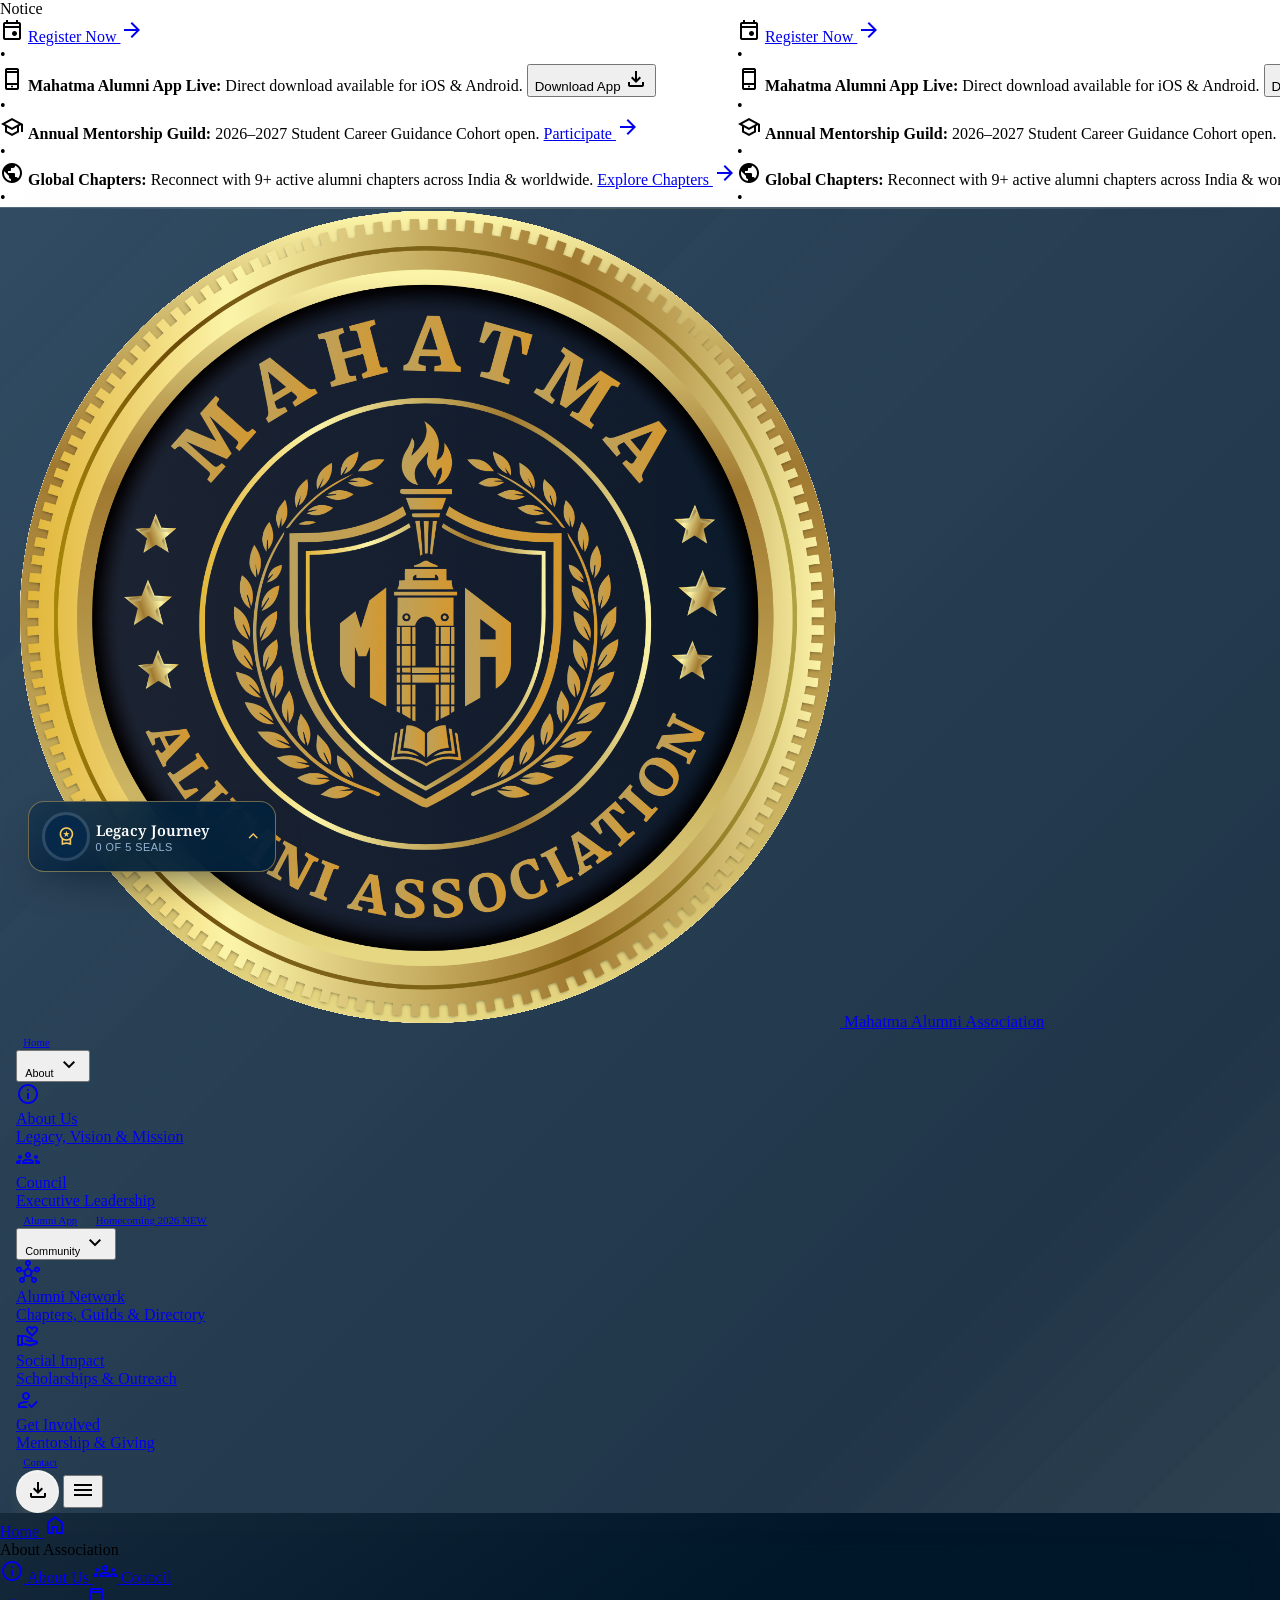
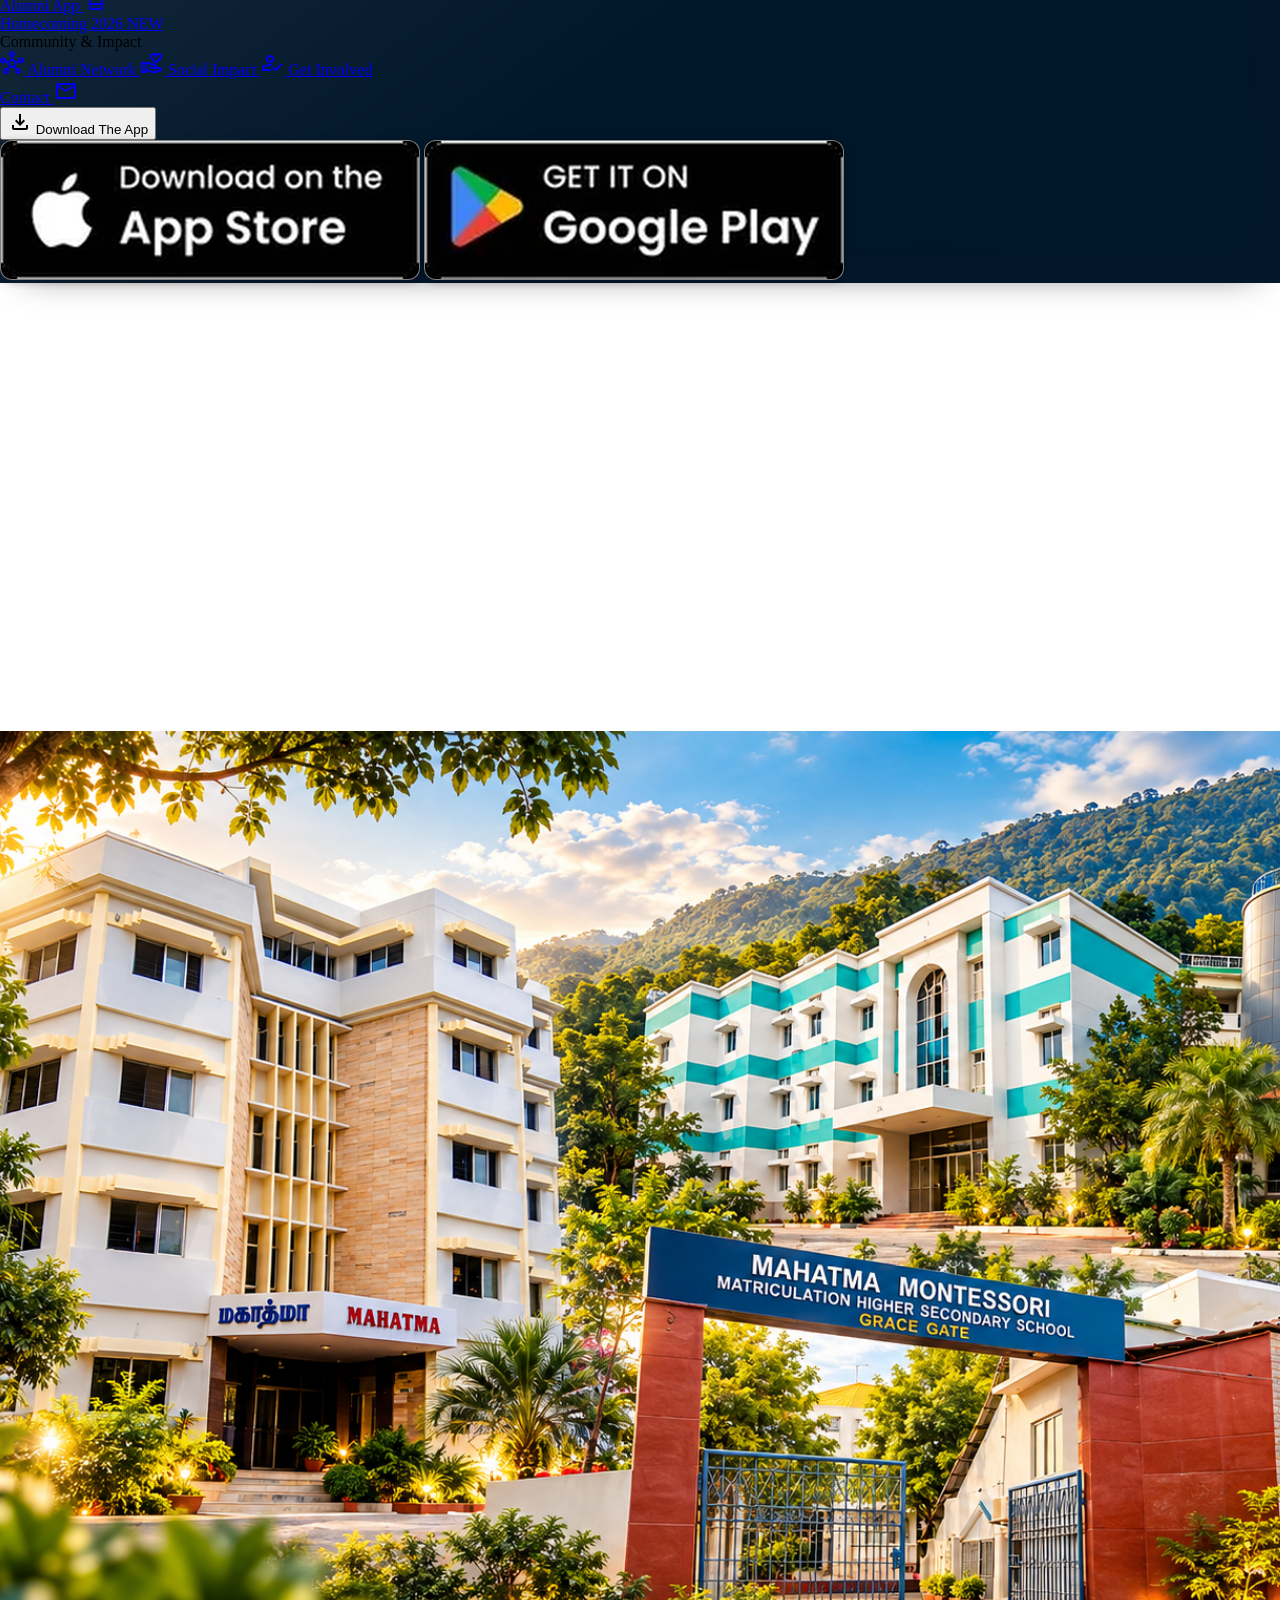
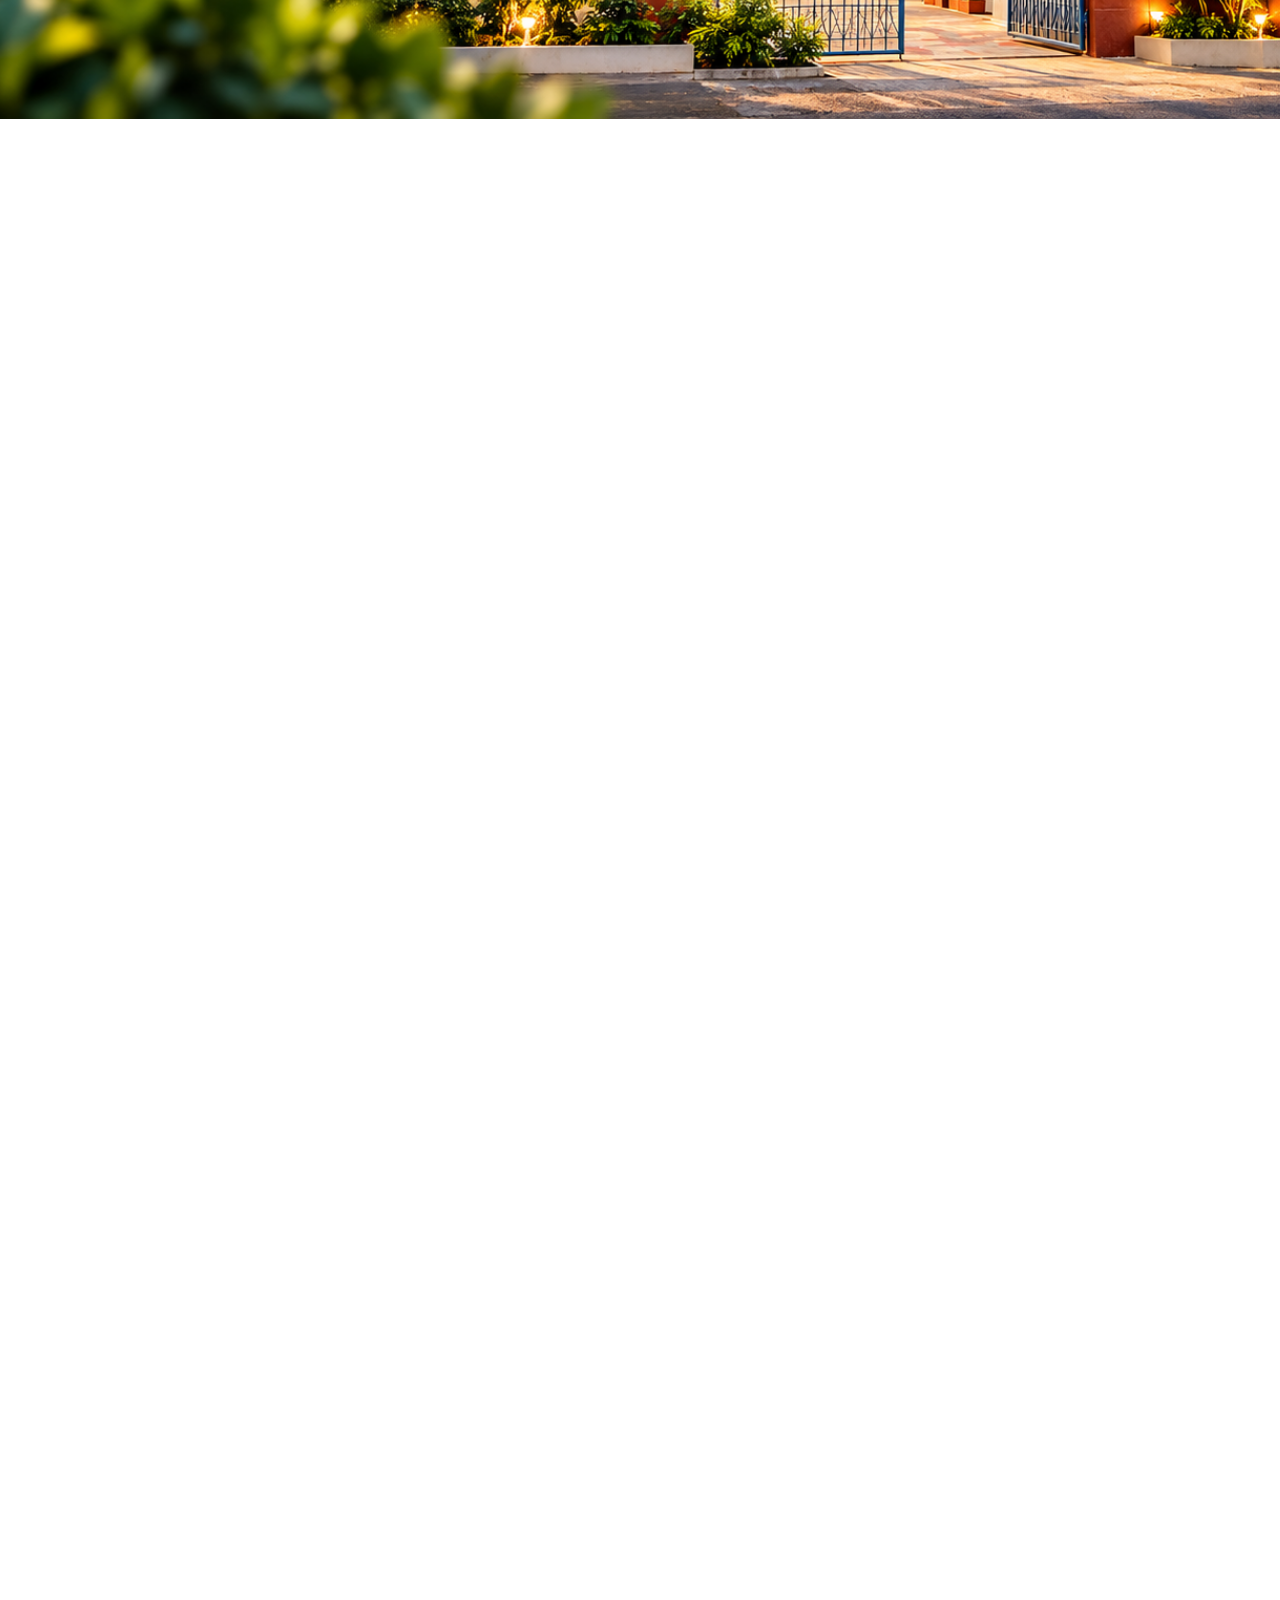
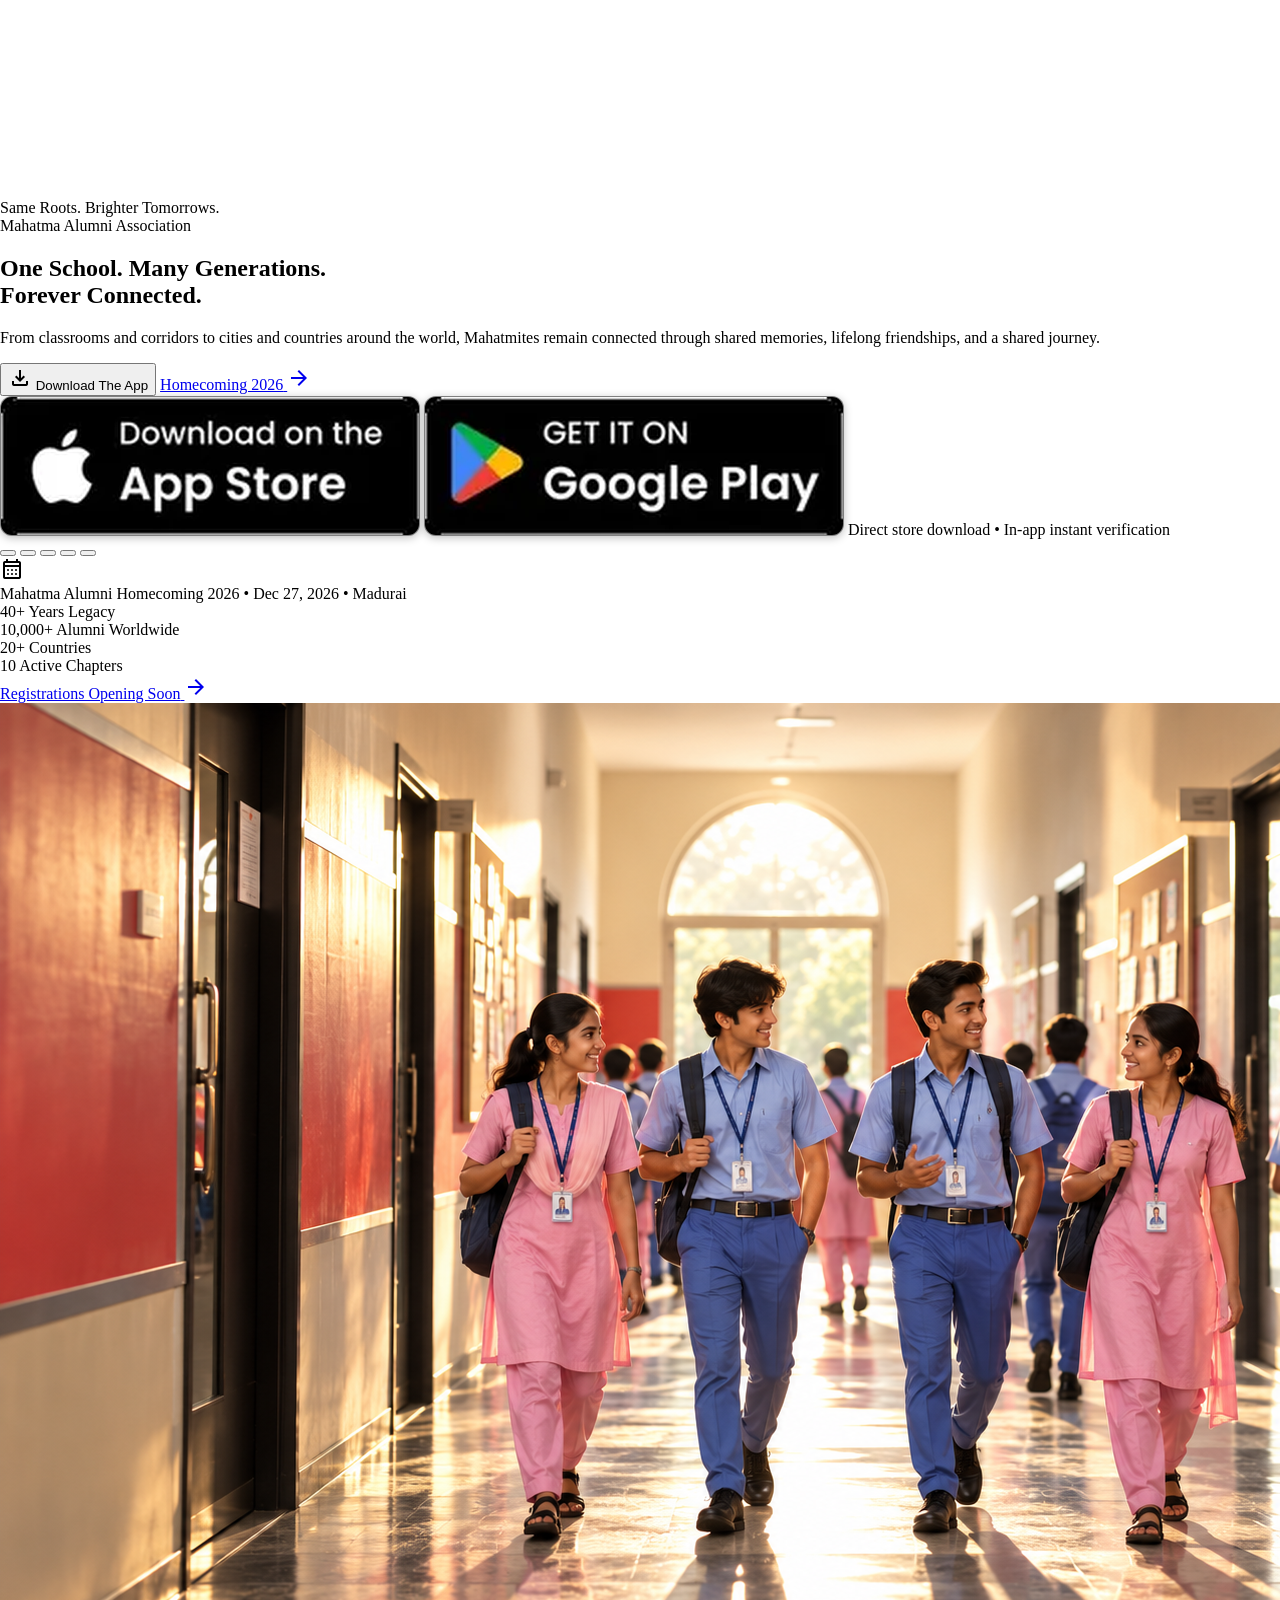
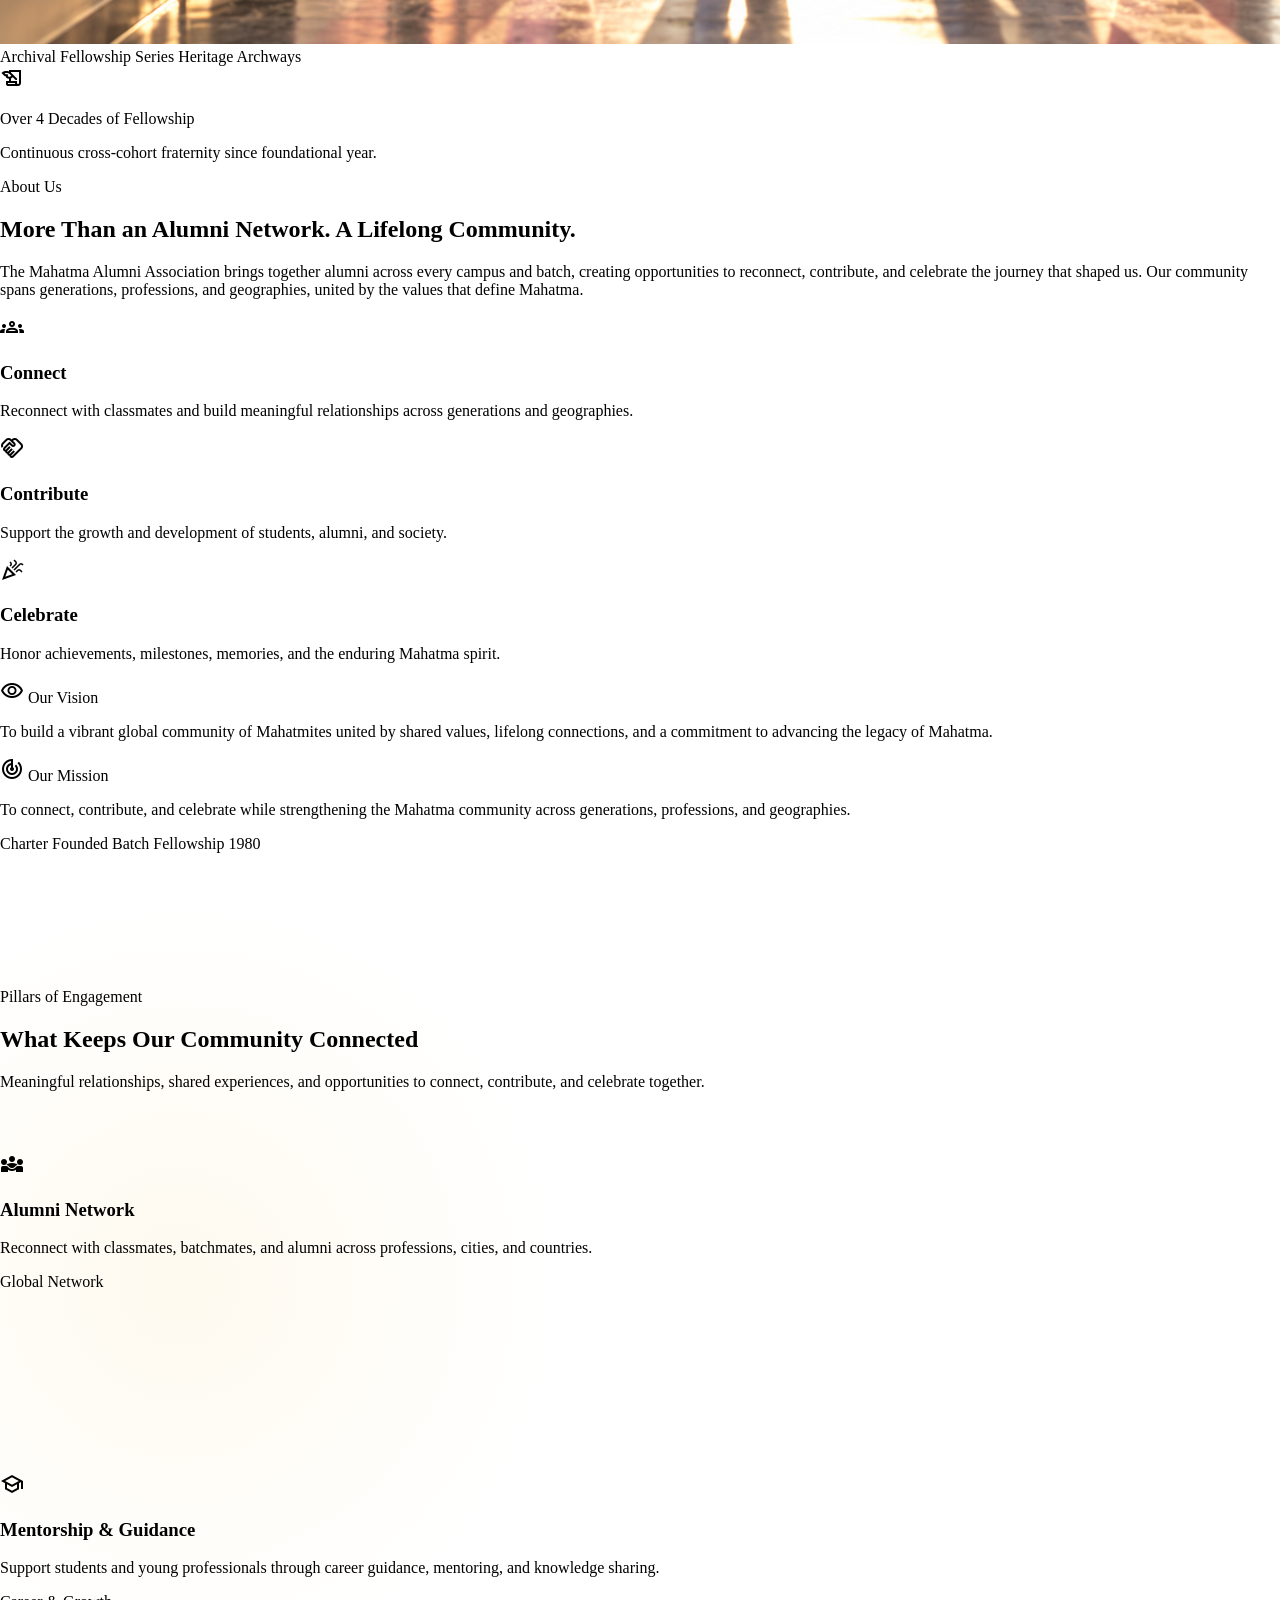
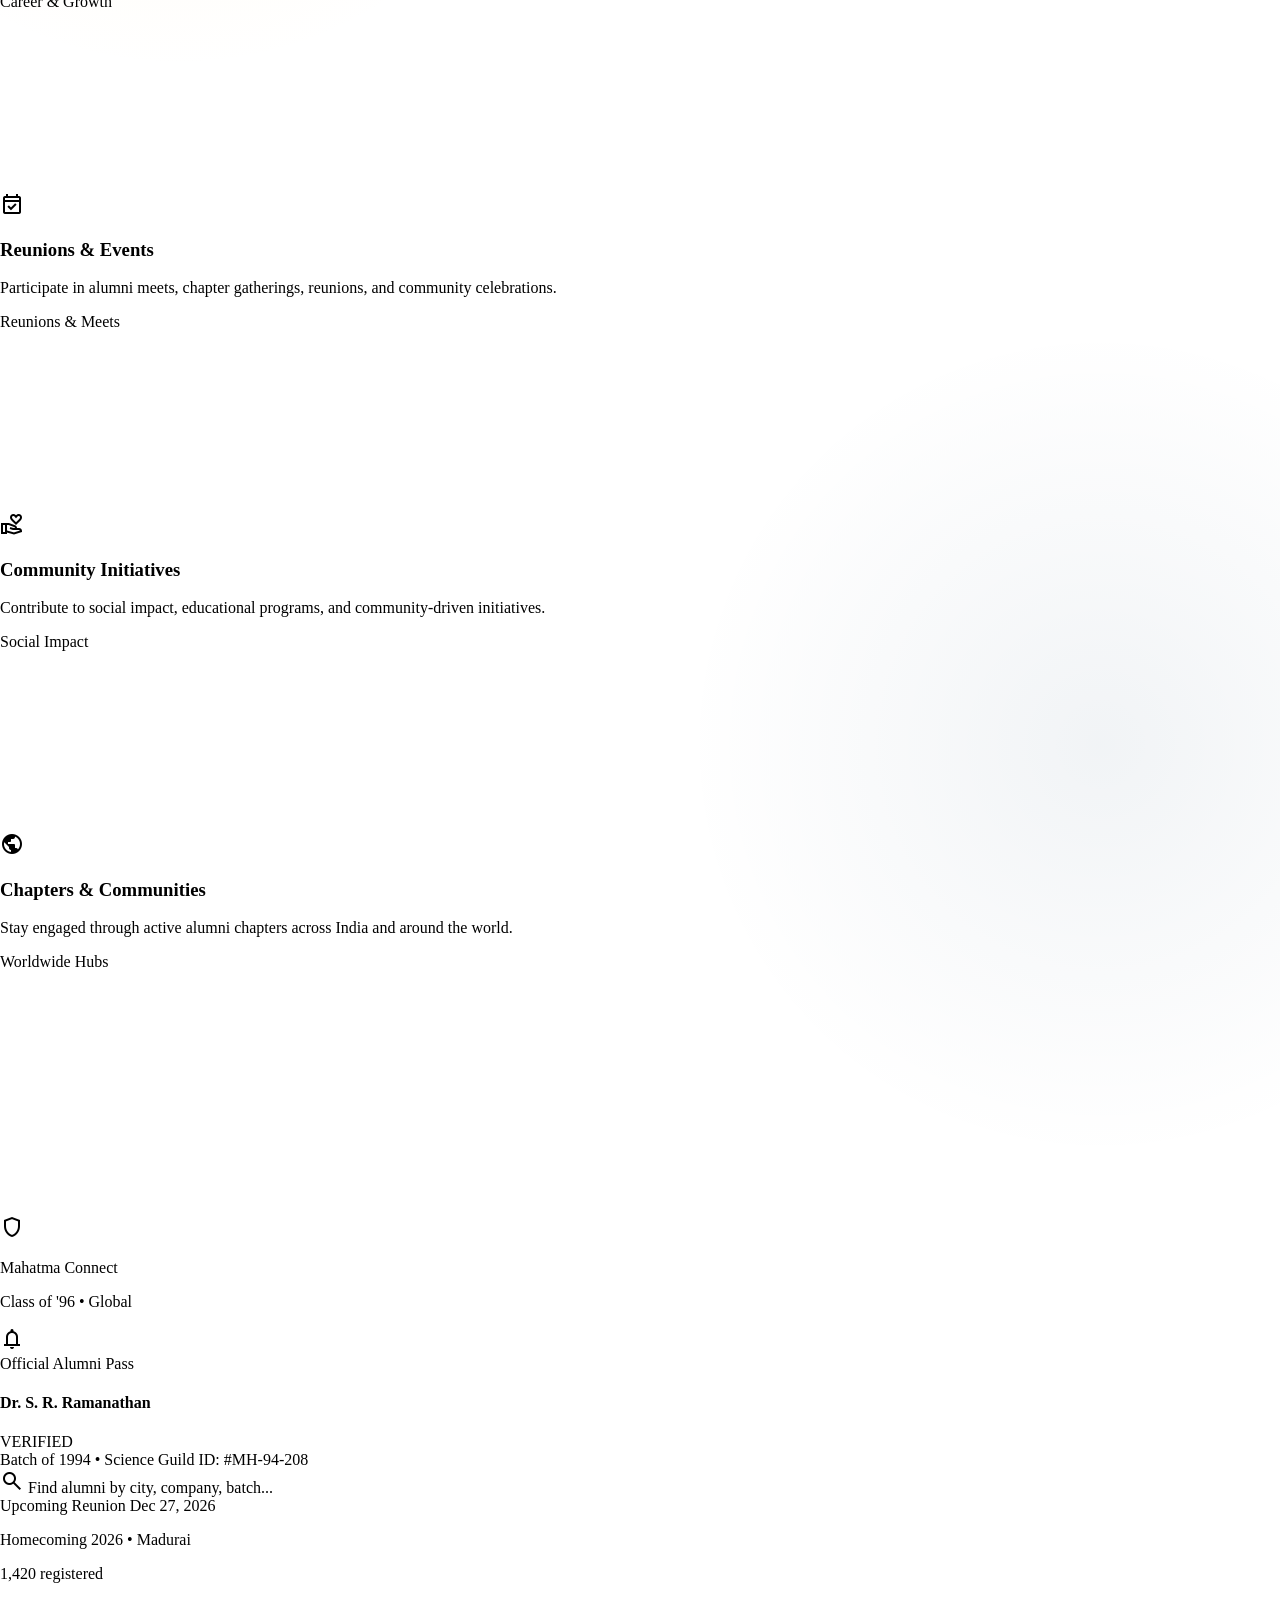
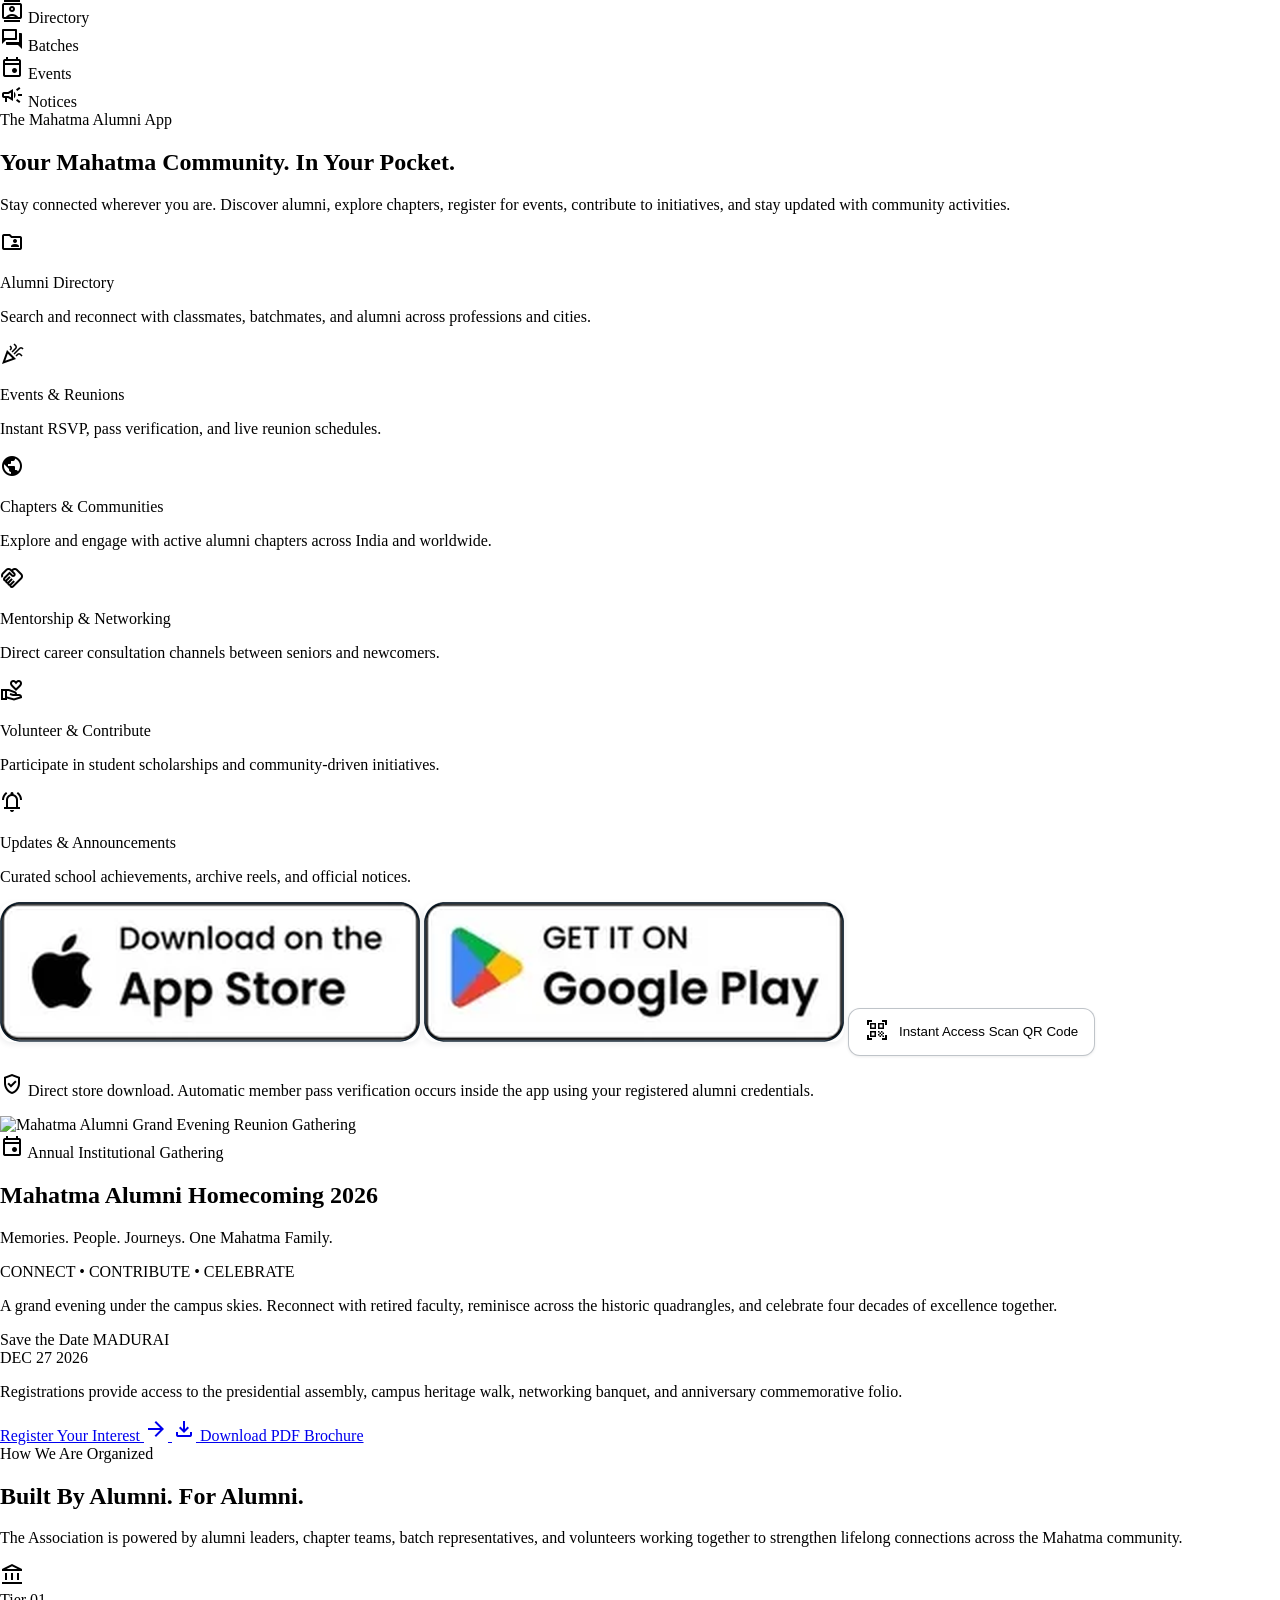
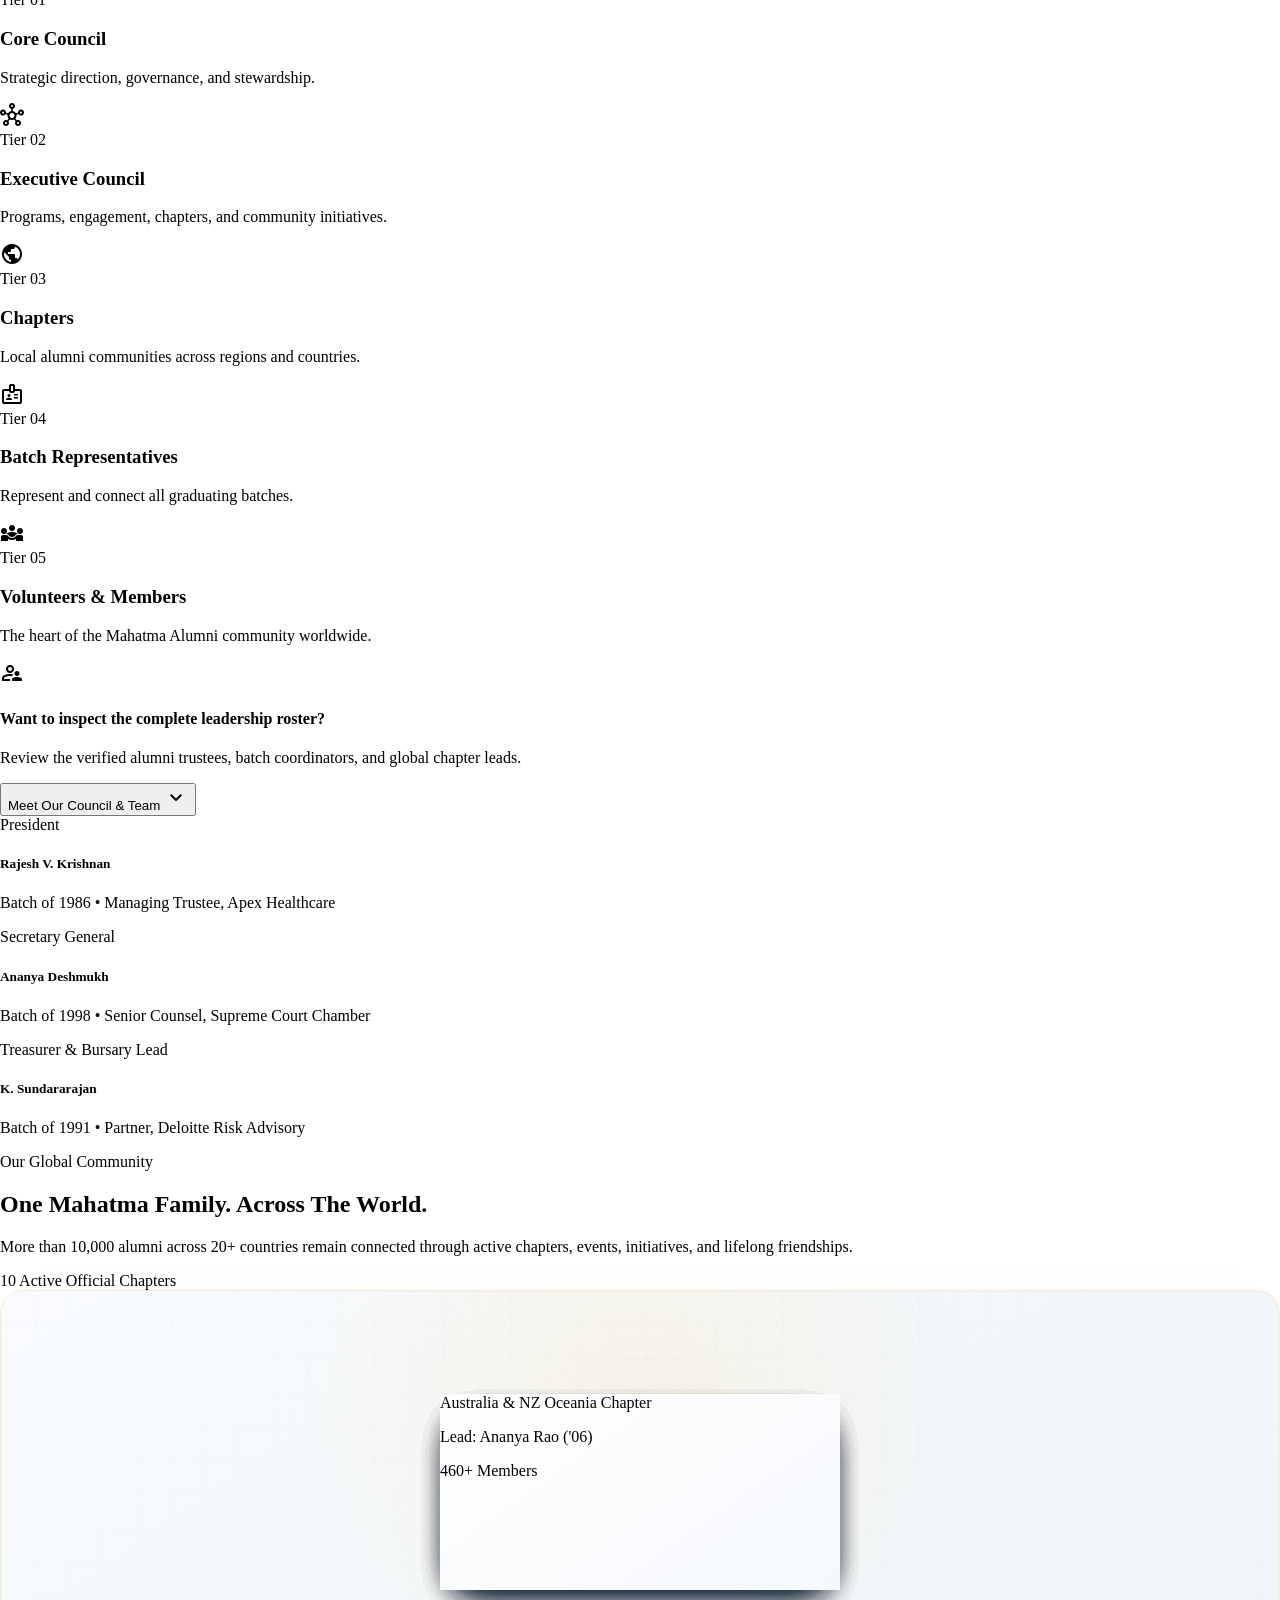
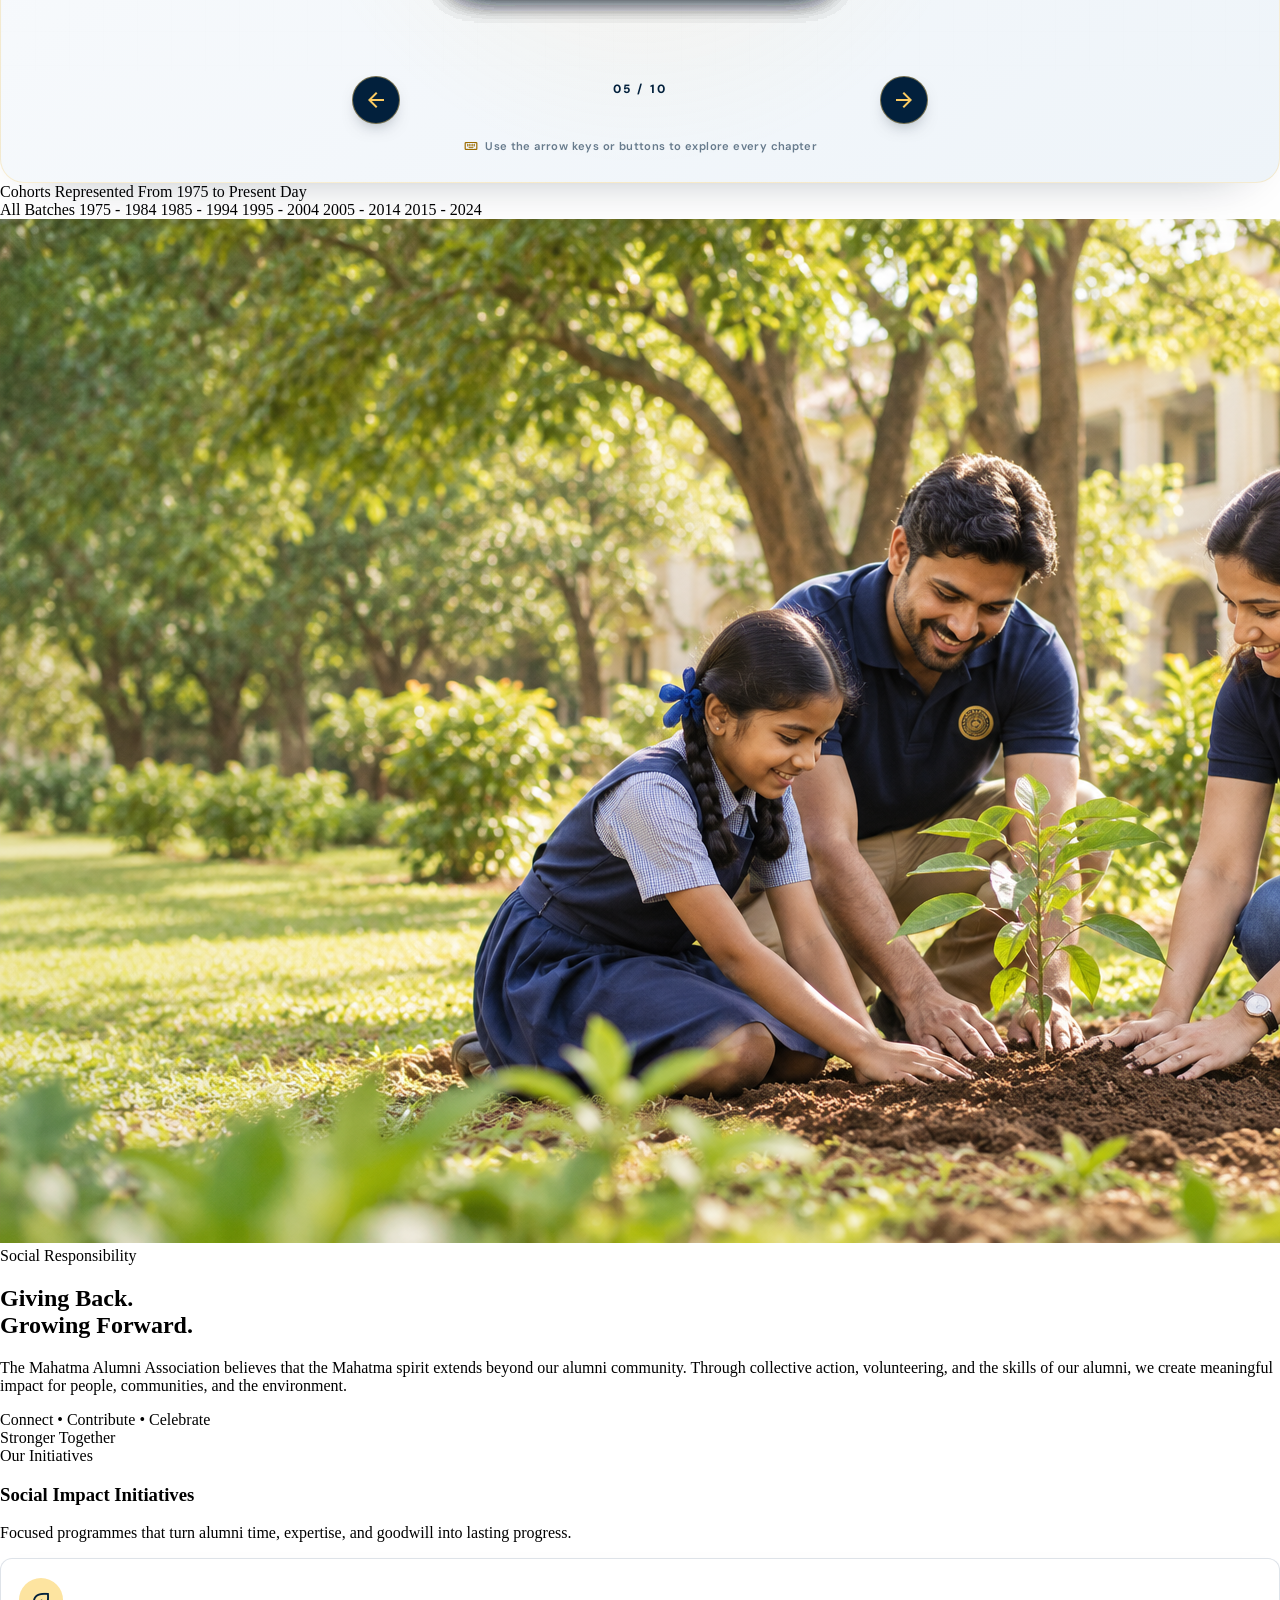
==== commit e8d374dc: "Add Legacy Journey rewards and refine hero" ====
--- a/index.html
+++ b/index.html
@@ -450,7 +450,7 @@
              SECTION 1: HERO BANNER CAROUSEL (5 BANNERS + SLIDER INDICATIONS)
              ========================================== -->
         <section
-          class="relative w-full min-h-[700px] lg:h-[750px] flex items-center overflow-hidden bg-primary -mt-28 pt-28 select-none"
+          class="hero-section relative w-full flex items-center overflow-hidden bg-primary -mt-28 pt-28 select-none"
           id="home"
           aria-label="Mahatma Alumni Association Hero Banner Carousel"
         >
@@ -470,12 +470,12 @@
               <div class="absolute inset-0 z-0 overflow-hidden">
                 <img
                   alt="Mahatma Montessori Matriculation Higher Secondary School Grace Gate and Campus"
-                  class="hero-slide-bg w-full h-full object-cover object-center filter brightness-[0.78] transition-transform duration-[6000ms] ease-out scale-100"
+                  class="hero-slide-bg w-full h-full object-cover object-center filter brightness-[0.88] transition-transform duration-[6000ms] ease-out scale-100"
                   src="assets/images/Banner1.png"
                   loading="eager"
                 />
-                <div class="absolute inset-0 bg-gradient-to-r from-primary via-primary/85 to-primary/30 md:to-transparent mix-blend-multiply"></div>
-                <div class="absolute inset-0 bg-gradient-to-t from-primary via-transparent to-primary/50"></div>
+                <div class="absolute inset-0 bg-gradient-to-r from-primary/75 via-primary/55 to-primary/10 md:to-transparent mix-blend-multiply"></div>
+                <div class="absolute inset-0 bg-gradient-to-t from-primary/70 via-transparent to-primary/25"></div>
               </div>
             </div>
 
@@ -492,12 +492,12 @@
               <div class="absolute inset-0 z-0 overflow-hidden">
                 <img
                   alt="Founder and Senior Principal Mrs. Premalatha Panneerselvam"
-                  class="hero-slide-bg w-full h-full object-cover object-top translate-y-10 sm:translate-y-16 lg:translate-y-[85px] filter brightness-[0.82] transition-transform duration-[6000ms] ease-out scale-100"
+                  class="hero-slide-bg w-full h-full object-cover object-top translate-y-10 sm:translate-y-16 lg:translate-y-[85px] filter brightness-[0.9] transition-transform duration-[6000ms] ease-out scale-100"
                   src="assets/images/Banner2.png"
                   loading="lazy"
                 />
-                <div class="absolute inset-0 bg-gradient-to-r from-primary via-primary/80 to-primary/20 md:to-transparent mix-blend-multiply"></div>
-                <div class="absolute inset-0 bg-gradient-to-t from-primary via-transparent to-primary/50"></div>
+                <div class="absolute inset-0 bg-gradient-to-r from-primary/70 via-primary/50 to-primary/10 md:to-transparent mix-blend-multiply"></div>
+                <div class="absolute inset-0 bg-gradient-to-t from-primary/70 via-transparent to-primary/25"></div>
               </div>
             </div>
 
@@ -514,12 +514,12 @@
               <div class="absolute inset-0 z-0 overflow-hidden">
                 <img
                   alt="Mahatma students standing in morning assembly under morning sun rays"
-                  class="hero-slide-bg w-full h-full object-cover object-center filter brightness-[0.78] transition-transform duration-[6000ms] ease-out scale-100"
+                  class="hero-slide-bg w-full h-full object-cover object-center filter brightness-[0.88] transition-transform duration-[6000ms] ease-out scale-100"
                   src="assets/images/Banner3.png"
                   loading="lazy"
                 />
-                <div class="absolute inset-0 bg-gradient-to-r from-primary via-primary/85 to-primary/30 md:to-transparent mix-blend-multiply"></div>
-                <div class="absolute inset-0 bg-gradient-to-t from-primary via-transparent to-primary/50"></div>
+                <div class="absolute inset-0 bg-gradient-to-r from-primary/75 via-primary/55 to-primary/10 md:to-transparent mix-blend-multiply"></div>
+                <div class="absolute inset-0 bg-gradient-to-t from-primary/70 via-transparent to-primary/25"></div>
               </div>
             </div>
 
@@ -536,12 +536,12 @@
               <div class="absolute inset-0 z-0 overflow-hidden">
                 <img
                   alt="Mahatma School Bus fleet and dedicated transport staff at sunset"
-                  class="hero-slide-bg w-full h-full object-cover object-center filter brightness-[0.80] transition-transform duration-[6000ms] ease-out scale-100"
+                  class="hero-slide-bg w-full h-full object-cover object-center filter brightness-[0.9] transition-transform duration-[6000ms] ease-out scale-100"
                   src="assets/images/Banner4.png"
                   loading="lazy"
                 />
-                <div class="absolute inset-0 bg-gradient-to-r from-primary via-primary/85 to-primary/25 md:to-transparent mix-blend-multiply"></div>
-                <div class="absolute inset-0 bg-gradient-to-t from-primary via-transparent to-primary/50"></div>
+                <div class="absolute inset-0 bg-gradient-to-r from-primary/75 via-primary/55 to-primary/10 md:to-transparent mix-blend-multiply"></div>
+                <div class="absolute inset-0 bg-gradient-to-t from-primary/70 via-transparent to-primary/25"></div>
               </div>
             </div>
 
@@ -558,12 +558,12 @@
               <div class="absolute inset-0 z-0 overflow-hidden">
                 <img
                   alt="Mahatma Sports Grounds and goalpost at sunset"
-                  class="hero-slide-bg w-full h-full object-cover object-center filter brightness-[0.80] transition-transform duration-[6000ms] ease-out scale-100"
+                  class="hero-slide-bg w-full h-full object-cover object-center filter brightness-[0.9] transition-transform duration-[6000ms] ease-out scale-100"
                   src="assets/images/Banner5.png"
                   loading="lazy"
                 />
-                <div class="absolute inset-0 bg-gradient-to-r from-primary via-primary/85 to-primary/30 md:to-transparent mix-blend-multiply"></div>
-                <div class="absolute inset-0 bg-gradient-to-t from-primary via-transparent to-primary/50"></div>
+                <div class="absolute inset-0 bg-gradient-to-r from-primary/75 via-primary/55 to-primary/10 md:to-transparent mix-blend-multiply"></div>
+                <div class="absolute inset-0 bg-gradient-to-t from-primary/70 via-transparent to-primary/25"></div>
               </div>
             </div>
           </div>
@@ -2245,8 +2245,8 @@
               </div>
 
               <p class="chapter-carousel-hint">
-                <span class="material-symbols-outlined" aria-hidden="true">mouse</span>
-                Scroll or use the arrow keys to explore every chapter
+                <span class="material-symbols-outlined" aria-hidden="true">keyboard</span>
+                Use the arrow keys or buttons to explore every chapter
               </p>
             </div>
 
@@ -3419,6 +3419,209 @@
       </div>
     </footer>
 
+    <!-- Elegant Gamification: Legacy Journey Milestone Passport -->
+    <aside
+      id="legacy-journey"
+      class="legacy-journey"
+      aria-label="Legacy Journey progress"
+    >
+      <div
+        id="legacy-journey-panel"
+        class="legacy-journey-panel"
+        aria-hidden="true"
+      >
+        <div class="legacy-journey-panel__header">
+          <div>
+            <span class="legacy-journey-eyebrow">Your alumni passport</span>
+            <h2 id="legacy-journey-heading">Legacy Journey</h2>
+          </div>
+          <button
+            id="legacy-journey-close"
+            class="legacy-journey-close"
+            type="button"
+            aria-label="Close Legacy Journey"
+          >
+            <span class="material-symbols-outlined" aria-hidden="true">close</span>
+          </button>
+        </div>
+
+        <p class="legacy-journey-intro">
+          Explore the association story and collect a seal at each milestone.
+        </p>
+
+        <div class="legacy-journey-progress" aria-hidden="true">
+          <span id="legacy-journey-progress-bar"></span>
+        </div>
+
+        <ol class="legacy-milestone-list">
+          <li>
+            <button class="legacy-milestone" type="button" data-target="home">
+              <span class="legacy-milestone__seal material-symbols-outlined" aria-hidden="true">home</span>
+              <span class="legacy-milestone__copy">
+                <strong>Welcome Home</strong>
+                <small>Begin the association story</small>
+              </span>
+              <span class="legacy-milestone__status">Not visited</span>
+            </button>
+          </li>
+          <li>
+            <button class="legacy-milestone" type="button" data-target="about-us">
+              <span class="legacy-milestone__seal material-symbols-outlined" aria-hidden="true">history_edu</span>
+              <span class="legacy-milestone__copy">
+                <strong>Discover the Legacy</strong>
+                <small>Four decades of fellowship</small>
+              </span>
+              <span class="legacy-milestone__status">Not visited</span>
+            </button>
+          </li>
+          <li>
+            <button class="legacy-milestone" type="button" data-target="alumni-app">
+              <span class="legacy-milestone__seal material-symbols-outlined" aria-hidden="true">phone_iphone</span>
+              <span class="legacy-milestone__copy">
+                <strong>Explore the Alumni App</strong>
+                <small>Your digital alumni companion</small>
+              </span>
+              <span class="legacy-milestone__status">Not visited</span>
+            </button>
+          </li>
+          <li>
+            <button class="legacy-milestone" type="button" data-target="community">
+              <span class="legacy-milestone__seal material-symbols-outlined" aria-hidden="true">hub</span>
+              <span class="legacy-milestone__copy">
+                <strong>Meet the Community</strong>
+                <small>Chapters across the world</small>
+              </span>
+              <span class="legacy-milestone__status">Not visited</span>
+            </button>
+          </li>
+          <li>
+            <button class="legacy-milestone" type="button" data-target="social-impact">
+              <span class="legacy-milestone__seal material-symbols-outlined" aria-hidden="true">volunteer_activism</span>
+              <span class="legacy-milestone__copy">
+                <strong>Witness the Impact</strong>
+                <small>Service beyond the school gates</small>
+              </span>
+              <span class="legacy-milestone__status">Not visited</span>
+            </button>
+          </li>
+        </ol>
+
+        <div id="legacy-journey-complete" class="legacy-journey-complete" hidden>
+          <span class="material-symbols-outlined" aria-hidden="true">workspace_premium</span>
+          <div class="legacy-journey-complete__copy">
+            <strong>Legacy Explorer</strong>
+            <small>All five seals collected</small>
+          </div>
+          <button id="legacy-claim-reward" type="button">
+            <span>Claim digital keepsake</span>
+            <span class="material-symbols-outlined" aria-hidden="true">arrow_forward</span>
+          </button>
+        </div>
+      </div>
+
+      <button
+        id="legacy-journey-toggle"
+        class="legacy-journey-toggle"
+        type="button"
+        aria-expanded="false"
+        aria-controls="legacy-journey-panel"
+      >
+        <span class="legacy-journey-ring" aria-hidden="true">
+          <span class="material-symbols-outlined">workspace_premium</span>
+        </span>
+        <span class="legacy-journey-toggle__copy">
+          <strong id="legacy-journey-label">Legacy Journey</strong>
+          <small id="legacy-journey-count">0 of 5 seals</small>
+        </span>
+        <span class="material-symbols-outlined legacy-journey-chevron" aria-hidden="true">expand_less</span>
+      </button>
+
+      <div id="legacy-journey-status" class="sr-only" role="status" aria-live="polite"></div>
+    </aside>
+
+    <!-- Legacy Explorer Completion Reward -->
+    <div id="legacy-reward-modal" class="legacy-reward-modal" aria-hidden="true">
+      <div
+        class="legacy-reward-dialog"
+        role="dialog"
+        aria-modal="true"
+        aria-labelledby="legacy-reward-title"
+      >
+        <button
+          id="legacy-reward-close"
+          class="legacy-reward-close"
+          type="button"
+          aria-label="Close Legacy Explorer reward"
+        >
+          <span class="material-symbols-outlined" aria-hidden="true">close</span>
+        </button>
+
+        <div class="legacy-reward-unlocked">
+          <span class="material-symbols-outlined" aria-hidden="true">auto_awesome</span>
+          Achievement unlocked
+        </div>
+
+        <div class="legacy-keepsake" id="legacy-keepsake-preview">
+          <span class="legacy-keepsake__corner legacy-keepsake__corner--tl"></span>
+          <span class="legacy-keepsake__corner legacy-keepsake__corner--tr"></span>
+          <span class="legacy-keepsake__corner legacy-keepsake__corner--bl"></span>
+          <span class="legacy-keepsake__corner legacy-keepsake__corner--br"></span>
+
+          <img
+            src="assets/images/mahatma_alumni_logo.png"
+            alt="Mahatma Alumni Association crest"
+            class="legacy-keepsake__crest"
+          />
+          <span class="legacy-keepsake__eyebrow">Mahatma Alumni Association</span>
+          <p class="legacy-keepsake__kicker">Digital Commemorative Keepsake</p>
+          <h2 id="legacy-reward-title">Legacy Explorer</h2>
+          <p class="legacy-keepsake__message">
+            Awarded in recognition of completing the five-seal journey through
+            our shared heritage, community, and impact.
+          </p>
+
+          <div class="legacy-keepsake__seals" aria-label="Five journey seals collected">
+            <span class="material-symbols-outlined">home</span>
+            <span class="material-symbols-outlined">history_edu</span>
+            <span class="material-symbols-outlined">phone_iphone</span>
+            <span class="material-symbols-outlined">hub</span>
+            <span class="material-symbols-outlined">volunteer_activism</span>
+          </div>
+
+          <div class="legacy-keepsake__footer">
+            <span>
+              <small>Completed</small>
+              <strong id="legacy-reward-date">—</strong>
+            </span>
+            <span class="legacy-keepsake__motto">Connect • Contribute • Celebrate</span>
+            <span>
+              <small>Explorer ID</small>
+              <strong id="legacy-reward-id">—</strong>
+            </span>
+          </div>
+        </div>
+
+        <div class="legacy-reward-copy">
+          <h3>Your five seals now mean something.</h3>
+          <p>
+            Keep this commemorative certificate, then carry the journey forward
+            by reconnecting, mentoring, or contributing.
+          </p>
+        </div>
+
+        <div class="legacy-reward-actions">
+          <button id="legacy-reward-download" class="legacy-reward-download" type="button">
+            <span class="material-symbols-outlined" aria-hidden="true">download</span>
+            <span>Download keepsake</span>
+          </button>
+          <button id="legacy-reward-continue" class="legacy-reward-continue" type="button">
+            Continue to Get Involved
+            <span class="material-symbols-outlined" aria-hidden="true">arrow_forward</span>
+          </button>
+        </div>
+      </div>
+    </div>
+
     <!-- Floating Back to Top Button -->
     <button
       id="back-to-top"
--- a/css/style.css
+++ b/css/style.css
@@ -639,6 +639,42 @@
 /* ==========================================
    HERO BANNER CAROUSEL & SLIDER INDICATIONS
    ========================================== */
+.hero-section {
+  box-sizing: border-box;
+  min-height: max(700px, 100vh);
+  height: auto;
+}
+
+@supports (height: 100svh) {
+  .hero-section {
+    min-height: max(700px, 100svh);
+  }
+}
+
+@supports (height: 100dvh) {
+  .hero-section {
+    min-height: max(700px, 100dvh);
+  }
+}
+
+@media (min-width: 1024px) {
+  .hero-section {
+    min-height: max(800px, 100vh);
+  }
+
+  @supports (height: 100svh) {
+    .hero-section {
+      min-height: max(800px, 100svh);
+    }
+  }
+
+  @supports (height: 100dvh) {
+    .hero-section {
+      min-height: max(800px, 100dvh);
+    }
+  }
+}
+
 .hero-slide {
   opacity: 0;
   pointer-events: none;
@@ -1415,3 +1451,772 @@
   pointer-events: auto !important;
   transform: translateY(0) scale(1) !important;
 }
+
+/* ==========================================
+   LEGACY JOURNEY — ELEGANT MILESTONE PASSPORT
+   ========================================== */
+.legacy-journey {
+  --journey-progress: 0deg;
+  position: fixed;
+  left: clamp(1rem, 2.2vw, 2rem);
+  bottom: clamp(1rem, 2.2vw, 1.75rem);
+  z-index: 85;
+  font-family: "DM Sans", sans-serif;
+}
+
+.legacy-journey-toggle {
+  width: 15.5rem;
+  min-height: 4rem;
+  padding: 0.65rem 0.8rem;
+  display: grid;
+  grid-template-columns: 2.65rem 1fr auto;
+  align-items: center;
+  gap: 0.7rem;
+  border: 1px solid rgba(251, 203, 98, 0.42);
+  border-radius: 1rem;
+  color: #ffffff;
+  text-align: left;
+  background:
+    linear-gradient(135deg, rgba(255, 255, 255, 0.09), transparent 48%),
+    rgba(2, 32, 60, 0.94);
+  -webkit-backdrop-filter: blur(20px) saturate(145%);
+  backdrop-filter: blur(20px) saturate(145%);
+  box-shadow: 0 18px 42px -20px rgba(1, 13, 24, 0.75);
+  cursor: pointer;
+  transition: transform 0.25s ease, border-color 0.25s ease, box-shadow 0.25s ease;
+}
+
+.legacy-journey-toggle:hover,
+.legacy-journey-toggle:focus-visible {
+  transform: translateY(-2px);
+  border-color: rgba(251, 203, 98, 0.8);
+  box-shadow: 0 20px 46px -18px rgba(1, 13, 24, 0.8), 0 0 0 3px rgba(251, 203, 98, 0.13);
+  outline: none;
+}
+
+.legacy-journey-ring {
+  width: 2.65rem;
+  height: 2.65rem;
+  padding: 3px;
+  display: grid;
+  place-items: center;
+  border-radius: 50%;
+  background: conic-gradient(#fbcb62 var(--journey-progress), rgba(147, 180, 214, 0.22) 0);
+  transition: background 0.5s ease, transform 0.35s ease;
+}
+
+.legacy-journey-ring::before {
+  content: "";
+  grid-area: 1 / 1;
+  width: 100%;
+  height: 100%;
+  border-radius: inherit;
+  background: #06294a;
+}
+
+.legacy-journey-ring .material-symbols-outlined {
+  position: relative;
+  grid-area: 1 / 1;
+  z-index: 1;
+  color: #fbcb62;
+  font-size: 1.3rem;
+}
+
+.legacy-journey-toggle__copy {
+  display: flex;
+  flex-direction: column;
+  gap: 0.08rem;
+  min-width: 0;
+}
+
+.legacy-journey-toggle__copy strong {
+  font-family: "Noto Serif", serif;
+  font-size: 0.92rem;
+  font-weight: 600;
+  letter-spacing: 0.01em;
+}
+
+.legacy-journey-toggle__copy small {
+  color: #93b4d6;
+  font-size: 0.68rem;
+  letter-spacing: 0.045em;
+  text-transform: uppercase;
+}
+
+.legacy-journey-chevron {
+  color: #fbcb62;
+  font-size: 1.15rem;
+  transition: transform 0.3s ease;
+}
+
+.legacy-journey.is-open .legacy-journey-chevron {
+  transform: rotate(180deg);
+}
+
+.legacy-journey-panel {
+  position: absolute;
+  left: 0;
+  bottom: calc(100% + 0.75rem);
+  width: min(23rem, calc(100vw - 2rem));
+  padding: 1.2rem;
+  overflow: hidden auto;
+  border: 1px solid rgba(251, 203, 98, 0.32);
+  border-radius: 1.25rem;
+  color: #ffffff;
+  background:
+    radial-gradient(circle at 90% 0%, rgba(251, 203, 98, 0.12), transparent 11rem),
+    rgba(2, 32, 60, 0.97);
+  -webkit-backdrop-filter: blur(24px) saturate(150%);
+  backdrop-filter: blur(24px) saturate(150%);
+  box-shadow: 0 28px 65px -25px rgba(1, 13, 24, 0.9);
+  opacity: 0;
+  visibility: hidden;
+  pointer-events: none;
+  transform: translateY(0.75rem) scale(0.98);
+  transform-origin: left bottom;
+  transition: opacity 0.25s ease, visibility 0.25s ease, transform 0.3s cubic-bezier(0.16, 1, 0.3, 1);
+}
+
+.legacy-journey.is-open .legacy-journey-panel {
+  opacity: 1;
+  visibility: visible;
+  pointer-events: auto;
+  transform: translateY(0) scale(1);
+}
+
+.legacy-journey-panel__header {
+  display: flex;
+  align-items: flex-start;
+  justify-content: space-between;
+  gap: 1rem;
+}
+
+.legacy-journey-eyebrow {
+  display: block;
+  margin-bottom: 0.25rem;
+  color: #fbcb62;
+  font-size: 0.62rem;
+  font-weight: 700;
+  letter-spacing: 0.16em;
+  text-transform: uppercase;
+}
+
+.legacy-journey-panel h2 {
+  margin: 0;
+  font-family: "Noto Serif", serif;
+  font-size: 1.35rem;
+  font-weight: 600;
+}
+
+.legacy-journey-close {
+  width: 2rem;
+  height: 2rem;
+  display: grid;
+  place-items: center;
+  flex: 0 0 auto;
+  border: 1px solid rgba(251, 203, 98, 0.18);
+  border-radius: 50%;
+  color: #93b4d6;
+  background: rgba(1, 22, 40, 0.55);
+  cursor: pointer;
+  transition: color 0.2s ease, border-color 0.2s ease, background 0.2s ease;
+}
+
+.legacy-journey-close:hover,
+.legacy-journey-close:focus-visible {
+  color: #02203c;
+  border-color: #fbcb62;
+  background: #fbcb62;
+  outline: none;
+}
+
+.legacy-journey-close .material-symbols-outlined {
+  font-size: 1rem;
+}
+
+.legacy-journey-intro {
+  margin: 0.7rem 0 0.85rem;
+  max-width: 19rem;
+  color: #93b4d6;
+  font-size: 0.78rem;
+  line-height: 1.5;
+}
+
+.legacy-journey-progress {
+  height: 0.2rem;
+  margin-bottom: 0.9rem;
+  overflow: hidden;
+  border-radius: 999px;
+  background: rgba(147, 180, 214, 0.17);
+}
+
+.legacy-journey-progress span {
+  display: block;
+  width: 0;
+  height: 100%;
+  border-radius: inherit;
+  background: linear-gradient(90deg, #d7a93f, #fbcb62, #ffe394);
+  box-shadow: 0 0 10px rgba(251, 203, 98, 0.45);
+  transition: width 0.55s cubic-bezier(0.16, 1, 0.3, 1);
+}
+
+.legacy-milestone-list {
+  margin: 0;
+  padding: 0;
+  display: flex;
+  flex-direction: column;
+  gap: 0.35rem;
+  list-style: none;
+}
+
+.legacy-milestone {
+  width: 100%;
+  padding: 0.58rem 0.55rem;
+  display: grid;
+  grid-template-columns: 2rem 1fr auto;
+  align-items: center;
+  gap: 0.65rem;
+  border: 1px solid transparent;
+  border-radius: 0.75rem;
+  color: #ffffff;
+  text-align: left;
+  background: transparent;
+  cursor: pointer;
+  transition: background 0.2s ease, border-color 0.2s ease, transform 0.2s ease;
+}
+
+.legacy-milestone:hover,
+.legacy-milestone:focus-visible {
+  border-color: rgba(251, 203, 98, 0.2);
+  background: rgba(255, 255, 255, 0.055);
+  transform: translateX(2px);
+  outline: none;
+}
+
+.legacy-milestone__seal {
+  width: 2rem;
+  height: 2rem;
+  display: grid;
+  place-items: center;
+  border: 1px solid rgba(147, 180, 214, 0.25);
+  border-radius: 50%;
+  color: rgba(147, 180, 214, 0.62);
+  background: rgba(1, 22, 40, 0.68);
+  font-size: 1rem;
+  transition: color 0.25s ease, border-color 0.25s ease, background 0.25s ease, transform 0.35s ease;
+}
+
+.legacy-milestone__copy {
+  display: flex;
+  flex-direction: column;
+  min-width: 0;
+}
+
+.legacy-milestone__copy strong {
+  overflow: hidden;
+  font-size: 0.78rem;
+  font-weight: 600;
+  text-overflow: ellipsis;
+  white-space: nowrap;
+}
+
+.legacy-milestone__copy small {
+  overflow: hidden;
+  color: #7898b8;
+  font-size: 0.65rem;
+  text-overflow: ellipsis;
+  white-space: nowrap;
+}
+
+.legacy-milestone__status {
+  color: #7898b8;
+  font-size: 0.58rem;
+  font-weight: 700;
+  letter-spacing: 0.06em;
+  text-transform: uppercase;
+}
+
+.legacy-milestone.is-unlocked .legacy-milestone__seal {
+  color: #02203c;
+  border-color: #fbcb62;
+  background: #fbcb62;
+  box-shadow: 0 0 0 3px rgba(251, 203, 98, 0.1);
+}
+
+.legacy-milestone.is-unlocked .legacy-milestone__status {
+  color: #fbcb62;
+}
+
+.legacy-milestone.is-unlocking .legacy-milestone__seal,
+.legacy-journey.has-new-seal .legacy-journey-ring {
+  animation: legacySealUnlock 0.7s cubic-bezier(0.16, 1, 0.3, 1);
+}
+
+.legacy-journey-complete {
+  margin-top: 0.85rem;
+  padding: 0.75rem;
+  display: grid;
+  grid-template-columns: 1.6rem 1fr;
+  align-items: center;
+  gap: 0.7rem;
+  border: 1px solid rgba(251, 203, 98, 0.35);
+  border-radius: 0.85rem;
+  color: #02203c;
+  background: linear-gradient(135deg, #fbcb62, #ffe394);
+}
+
+.legacy-journey-complete[hidden] {
+  display: none;
+}
+
+.legacy-journey-complete .material-symbols-outlined {
+  font-size: 1.6rem;
+}
+
+.legacy-journey-complete__copy {
+  display: flex;
+  flex-direction: column;
+}
+
+.legacy-journey-complete strong {
+  font-family: "Noto Serif", serif;
+  font-size: 0.86rem;
+}
+
+.legacy-journey-complete small {
+  font-size: 0.64rem;
+  letter-spacing: 0.05em;
+  text-transform: uppercase;
+}
+
+.legacy-journey-complete button {
+  grid-column: 1 / -1;
+  width: 100%;
+  margin-top: 0.1rem;
+  padding: 0.5rem 0.65rem;
+  display: flex;
+  align-items: center;
+  justify-content: space-between;
+  border: 1px solid rgba(2, 32, 60, 0.22);
+  border-radius: 0.6rem;
+  color: #02203c;
+  background: rgba(255, 255, 255, 0.34);
+  font-size: 0.64rem;
+  font-weight: 800;
+  letter-spacing: 0.07em;
+  text-transform: uppercase;
+  cursor: pointer;
+  transition: background 0.2s ease, transform 0.2s ease;
+}
+
+.legacy-journey-complete button:hover,
+.legacy-journey-complete button:focus-visible {
+  background: rgba(255, 255, 255, 0.72);
+  transform: translateY(-1px);
+  outline: none;
+}
+
+.legacy-journey-complete button .material-symbols-outlined {
+  font-size: 0.95rem;
+}
+
+/* Five-seal reward and downloadable commemorative keepsake */
+body.legacy-reward-open {
+  overflow: hidden;
+}
+
+.legacy-reward-modal {
+  position: fixed;
+  inset: 0;
+  z-index: 120;
+  padding: clamp(1rem, 4vw, 3rem);
+  display: grid;
+  place-items: center;
+  overflow: hidden auto;
+  background: rgba(1, 13, 24, 0.82);
+  -webkit-backdrop-filter: blur(16px) saturate(125%);
+  backdrop-filter: blur(16px) saturate(125%);
+  opacity: 0;
+  visibility: hidden;
+  pointer-events: none;
+  transition: opacity 0.28s ease, visibility 0.28s ease;
+}
+
+.legacy-reward-modal.is-active {
+  opacity: 1;
+  visibility: visible;
+  pointer-events: auto;
+}
+
+.legacy-reward-dialog {
+  position: relative;
+  width: min(47rem, 100%);
+  padding: clamp(1rem, 2.4vw, 1.75rem);
+  border: 1px solid rgba(251, 203, 98, 0.38);
+  border-radius: 1.5rem;
+  color: #ffffff;
+  background:
+    radial-gradient(circle at 15% 0%, rgba(251, 203, 98, 0.13), transparent 15rem),
+    linear-gradient(145deg, rgba(8, 49, 84, 0.98), rgba(1, 22, 40, 0.99));
+  box-shadow: 0 32px 90px -25px rgba(0, 0, 0, 0.75);
+  transform: translateY(1.25rem) scale(0.97);
+  transition: transform 0.42s cubic-bezier(0.16, 1, 0.3, 1);
+}
+
+.legacy-reward-modal.is-active .legacy-reward-dialog {
+  transform: translateY(0) scale(1);
+}
+
+.legacy-reward-close {
+  position: absolute;
+  top: 0.9rem;
+  right: 0.9rem;
+  z-index: 2;
+  width: 2.3rem;
+  height: 2.3rem;
+  display: grid;
+  place-items: center;
+  border: 1px solid rgba(251, 203, 98, 0.25);
+  border-radius: 50%;
+  color: #93b4d6;
+  background: rgba(1, 22, 40, 0.76);
+  cursor: pointer;
+  transition: color 0.2s ease, border-color 0.2s ease, background 0.2s ease;
+}
+
+.legacy-reward-close:hover,
+.legacy-reward-close:focus-visible {
+  color: #02203c;
+  border-color: #fbcb62;
+  background: #fbcb62;
+  outline: none;
+}
+
+.legacy-reward-close .material-symbols-outlined {
+  font-size: 1.1rem;
+}
+
+.legacy-reward-unlocked {
+  width: max-content;
+  margin: 0 auto 0.85rem;
+  padding: 0.38rem 0.65rem;
+  display: flex;
+  align-items: center;
+  gap: 0.35rem;
+  border: 1px solid rgba(251, 203, 98, 0.3);
+  border-radius: 999px;
+  color: #fbcb62;
+  background: rgba(251, 203, 98, 0.08);
+  font-size: 0.62rem;
+  font-weight: 800;
+  letter-spacing: 0.13em;
+  text-transform: uppercase;
+}
+
+.legacy-reward-unlocked .material-symbols-outlined {
+  font-size: 0.9rem;
+}
+
+.legacy-keepsake {
+  position: relative;
+  isolation: isolate;
+  min-height: 24rem;
+  padding: clamp(1.35rem, 4vw, 2.4rem);
+  display: flex;
+  flex-direction: column;
+  align-items: center;
+  justify-content: center;
+  overflow: hidden;
+  border: 1px solid rgba(133, 98, 9, 0.48);
+  border-radius: 0.8rem;
+  color: #02203c;
+  text-align: center;
+  background:
+    radial-gradient(circle at 50% 38%, rgba(251, 203, 98, 0.18), transparent 14rem),
+    linear-gradient(135deg, #fffdf7, #f4ead5 52%, #fffaf0);
+  box-shadow: inset 0 0 0 0.38rem #fffdf7, inset 0 0 0 0.44rem rgba(133, 98, 9, 0.35);
+}
+
+.legacy-keepsake::before {
+  content: "";
+  position: absolute;
+  inset: -30% 34%;
+  z-index: -1;
+  border: 1px solid rgba(133, 98, 9, 0.08);
+  border-radius: 50%;
+  box-shadow: 0 0 0 2.5rem rgba(133, 98, 9, 0.025), 0 0 0 5rem rgba(133, 98, 9, 0.02);
+}
+
+.legacy-keepsake__corner {
+  position: absolute;
+  width: 3.2rem;
+  height: 3.2rem;
+  border-color: rgba(133, 98, 9, 0.45);
+  pointer-events: none;
+}
+
+.legacy-keepsake__corner--tl { top: 0.85rem; left: 0.85rem; border-top: 1px solid; border-left: 1px solid; }
+.legacy-keepsake__corner--tr { top: 0.85rem; right: 0.85rem; border-top: 1px solid; border-right: 1px solid; }
+.legacy-keepsake__corner--bl { bottom: 0.85rem; left: 0.85rem; border-bottom: 1px solid; border-left: 1px solid; }
+.legacy-keepsake__corner--br { bottom: 0.85rem; right: 0.85rem; border-bottom: 1px solid; border-right: 1px solid; }
+
+.legacy-keepsake__crest {
+  width: 3.7rem;
+  height: 3.7rem;
+  margin-bottom: 0.55rem;
+  object-fit: contain;
+  filter: drop-shadow(0 5px 8px rgba(2, 32, 60, 0.14));
+}
+
+.legacy-keepsake__eyebrow,
+.legacy-keepsake__kicker {
+  margin: 0;
+  color: #856209;
+  font-size: 0.64rem;
+  font-weight: 800;
+  letter-spacing: 0.15em;
+  text-transform: uppercase;
+}
+
+.legacy-keepsake__kicker {
+  margin-top: 0.65rem;
+  font-size: 0.58rem;
+  letter-spacing: 0.18em;
+}
+
+.legacy-keepsake h2 {
+  margin: 0.1rem 0 0.45rem;
+  font-family: "Noto Serif", serif;
+  font-size: clamp(2rem, 5vw, 3.3rem);
+  font-weight: 500;
+  letter-spacing: -0.025em;
+}
+
+.legacy-keepsake__message {
+  max-width: 31rem;
+  margin: 0;
+  color: #405469;
+  font-size: clamp(0.75rem, 1.5vw, 0.9rem);
+  line-height: 1.55;
+}
+
+.legacy-keepsake__seals {
+  margin: 1rem 0 1.15rem;
+  display: flex;
+  align-items: center;
+  gap: clamp(0.45rem, 1.5vw, 0.8rem);
+}
+
+.legacy-keepsake__seals span {
+  width: 2rem;
+  height: 2rem;
+  display: grid;
+  place-items: center;
+  border: 1px solid rgba(133, 98, 9, 0.45);
+  border-radius: 50%;
+  color: #02203c;
+  background: #fbcb62;
+  font-size: 1rem;
+}
+
+.legacy-keepsake__footer {
+  width: 100%;
+  padding-top: 0.75rem;
+  display: grid;
+  grid-template-columns: 1fr auto 1fr;
+  align-items: end;
+  gap: 0.75rem;
+  border-top: 1px solid rgba(133, 98, 9, 0.25);
+  text-align: left;
+}
+
+.legacy-keepsake__footer > span:last-child {
+  text-align: right;
+}
+
+.legacy-keepsake__footer small,
+.legacy-keepsake__footer strong {
+  display: block;
+}
+
+.legacy-keepsake__footer small {
+  color: #856209;
+  font-size: 0.52rem;
+  font-weight: 800;
+  letter-spacing: 0.1em;
+  text-transform: uppercase;
+}
+
+.legacy-keepsake__footer strong {
+  font-size: 0.66rem;
+}
+
+.legacy-keepsake__motto {
+  color: #856209;
+  font-family: "Noto Serif", serif;
+  font-size: 0.68rem;
+  font-style: italic;
+  text-align: center;
+}
+
+.legacy-reward-copy {
+  margin: 1rem auto 0;
+  max-width: 37rem;
+  text-align: center;
+}
+
+.legacy-reward-copy h3 {
+  margin: 0;
+  font-family: "Noto Serif", serif;
+  font-size: 1.05rem;
+  font-weight: 600;
+}
+
+.legacy-reward-copy p {
+  margin: 0.3rem 0 0;
+  color: #93b4d6;
+  font-size: 0.76rem;
+  line-height: 1.5;
+}
+
+.legacy-reward-actions {
+  margin-top: 1rem;
+  display: flex;
+  justify-content: center;
+  flex-wrap: wrap;
+  gap: 0.65rem;
+}
+
+.legacy-reward-actions button {
+  min-height: 2.75rem;
+  padding: 0.7rem 1rem;
+  display: inline-flex;
+  align-items: center;
+  justify-content: center;
+  gap: 0.5rem;
+  border-radius: 0.7rem;
+  font-size: 0.66rem;
+  font-weight: 800;
+  letter-spacing: 0.06em;
+  text-transform: uppercase;
+  cursor: pointer;
+  transition: transform 0.2s ease, background 0.2s ease, border-color 0.2s ease;
+}
+
+.legacy-reward-actions button:hover,
+.legacy-reward-actions button:focus-visible {
+  transform: translateY(-2px);
+  outline: none;
+}
+
+.legacy-reward-download {
+  border: 1px solid #fbcb62;
+  color: #02203c;
+  background: #fbcb62;
+}
+
+.legacy-reward-download:hover,
+.legacy-reward-download:focus-visible {
+  background: #ffe394;
+}
+
+.legacy-reward-continue {
+  border: 1px solid rgba(251, 203, 98, 0.35);
+  color: #ffffff;
+  background: rgba(255, 255, 255, 0.055);
+}
+
+.legacy-reward-continue:hover,
+.legacy-reward-continue:focus-visible {
+  border-color: #fbcb62;
+  background: rgba(251, 203, 98, 0.09);
+}
+
+@keyframes legacySealUnlock {
+  0% { transform: scale(0.82) rotate(-8deg); }
+  55% { transform: scale(1.14) rotate(3deg); }
+  100% { transform: scale(1) rotate(0); }
+}
+
+@media (max-width: 639px) {
+  .legacy-journey {
+    left: 1rem;
+    bottom: 1rem;
+  }
+
+  .legacy-journey-toggle {
+    width: 13.6rem;
+    min-height: 3.55rem;
+    grid-template-columns: 2.25rem 1fr auto;
+    padding: 0.5rem 0.65rem;
+  }
+
+  .legacy-journey-ring {
+    width: 2.25rem;
+    height: 2.25rem;
+  }
+
+  .legacy-journey-panel {
+    max-height: calc(100dvh - 6.5rem);
+    padding: 1rem;
+  }
+
+  .legacy-milestone {
+    padding: 0.5rem 0.4rem;
+  }
+
+  .legacy-reward-modal {
+    padding: 0.75rem;
+    place-items: start center;
+  }
+
+  .legacy-reward-dialog {
+    margin: auto 0;
+    padding: 0.85rem;
+    border-radius: 1.1rem;
+  }
+
+  .legacy-reward-unlocked {
+    margin-bottom: 0.6rem;
+  }
+
+  .legacy-keepsake {
+    min-height: 25rem;
+    padding: 1.5rem 1.1rem;
+  }
+
+  .legacy-keepsake__crest {
+    width: 3.2rem;
+    height: 3.2rem;
+  }
+
+  .legacy-keepsake__footer {
+    grid-template-columns: 1fr 1fr;
+  }
+
+  .legacy-keepsake__motto {
+    display: none;
+  }
+
+  .legacy-reward-copy {
+    margin-top: 0.75rem;
+  }
+
+  .legacy-reward-actions {
+    margin-top: 0.75rem;
+  }
+
+  .legacy-reward-actions button {
+    width: 100%;
+  }
+}
+
+@media (prefers-reduced-motion: reduce) {
+  .legacy-journey *,
+  .legacy-journey *::before,
+  .legacy-journey *::after {
+    scroll-behavior: auto !important;
+    animation-duration: 0.01ms !important;
+    transition-duration: 0.01ms !important;
+  }
+}
